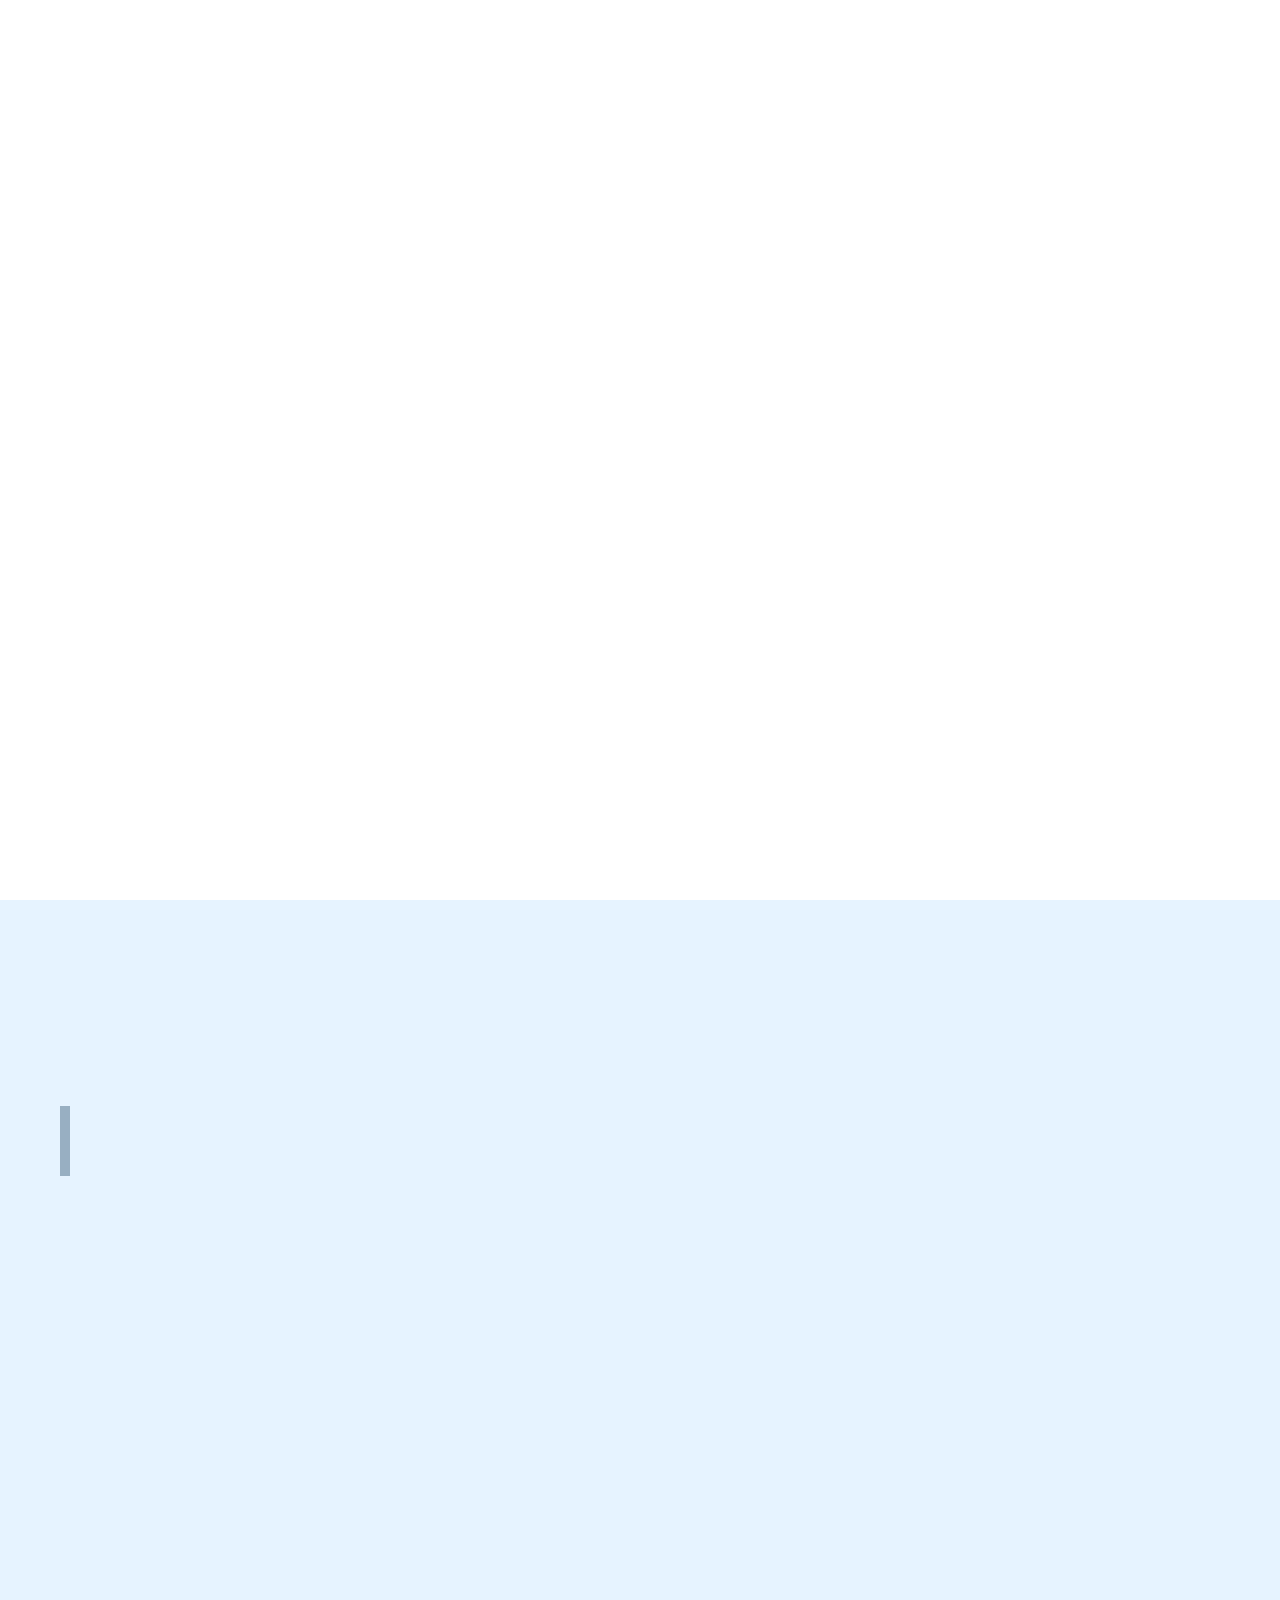
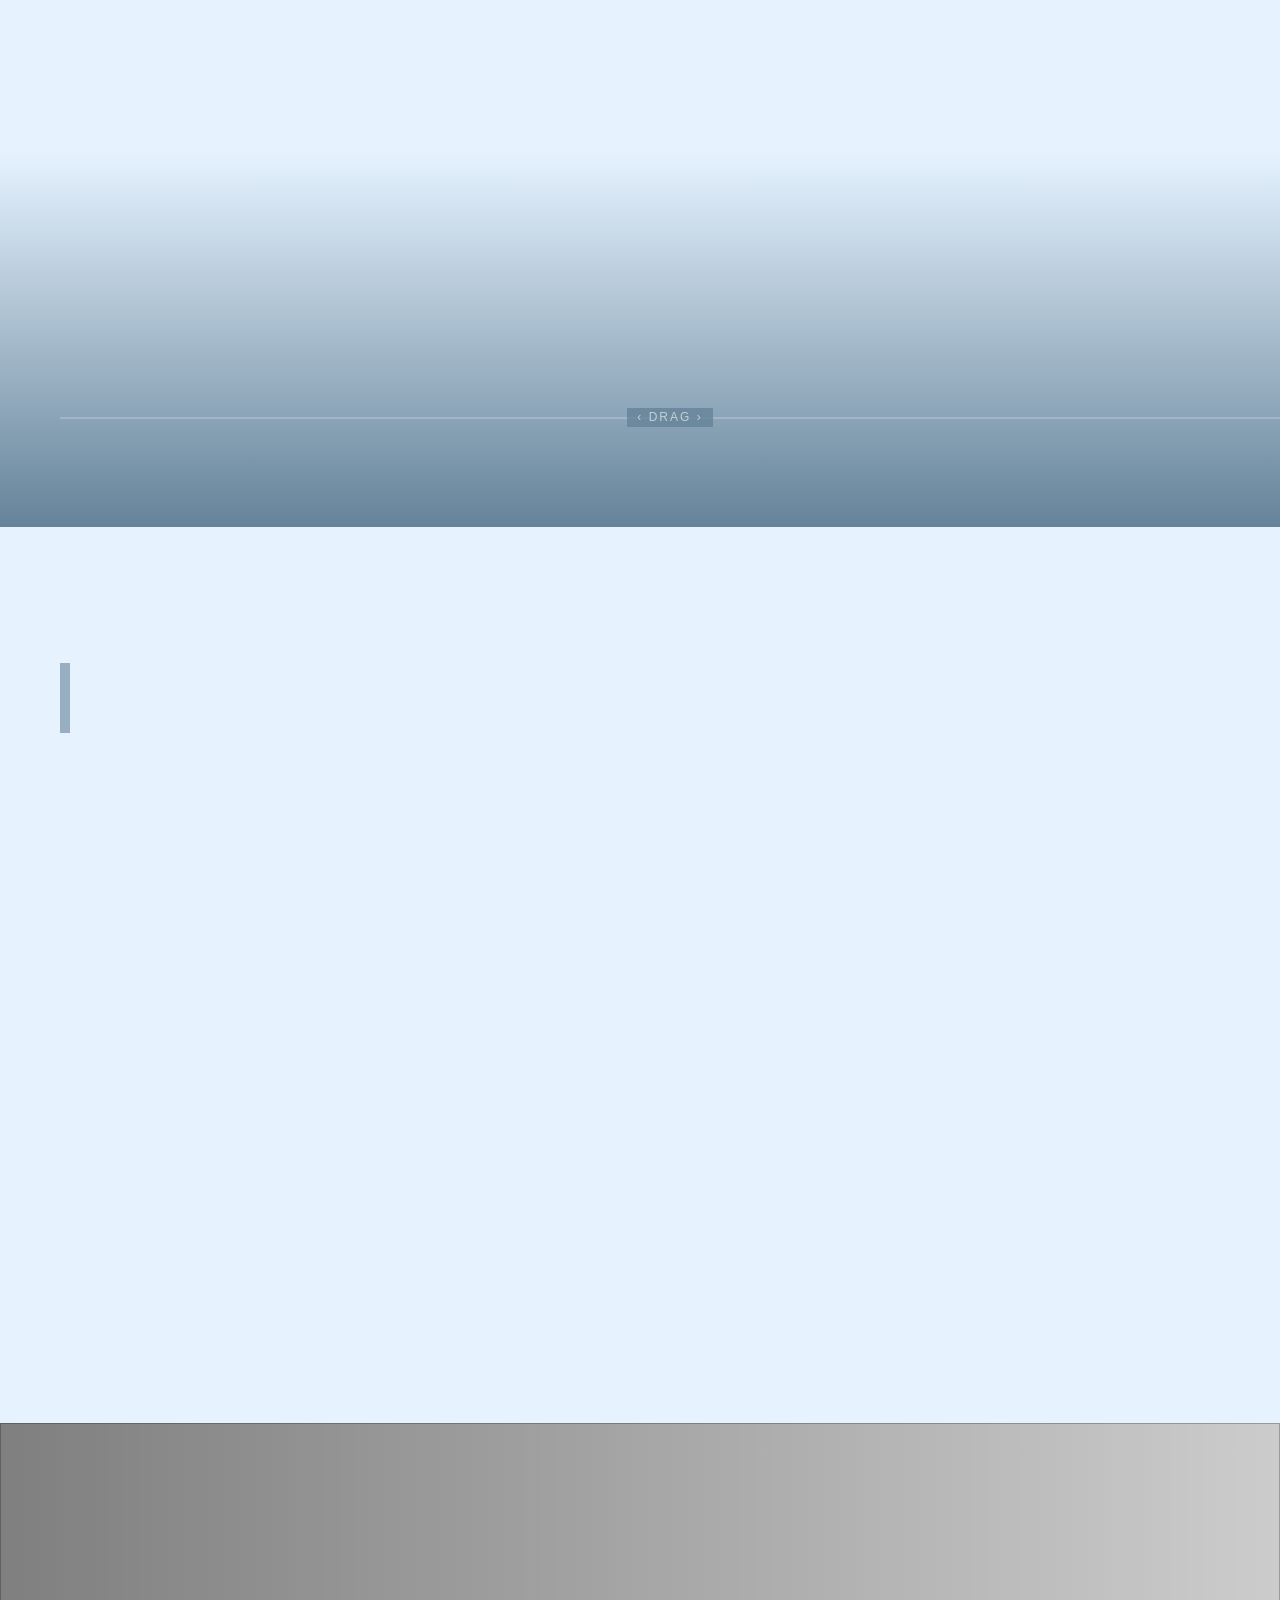
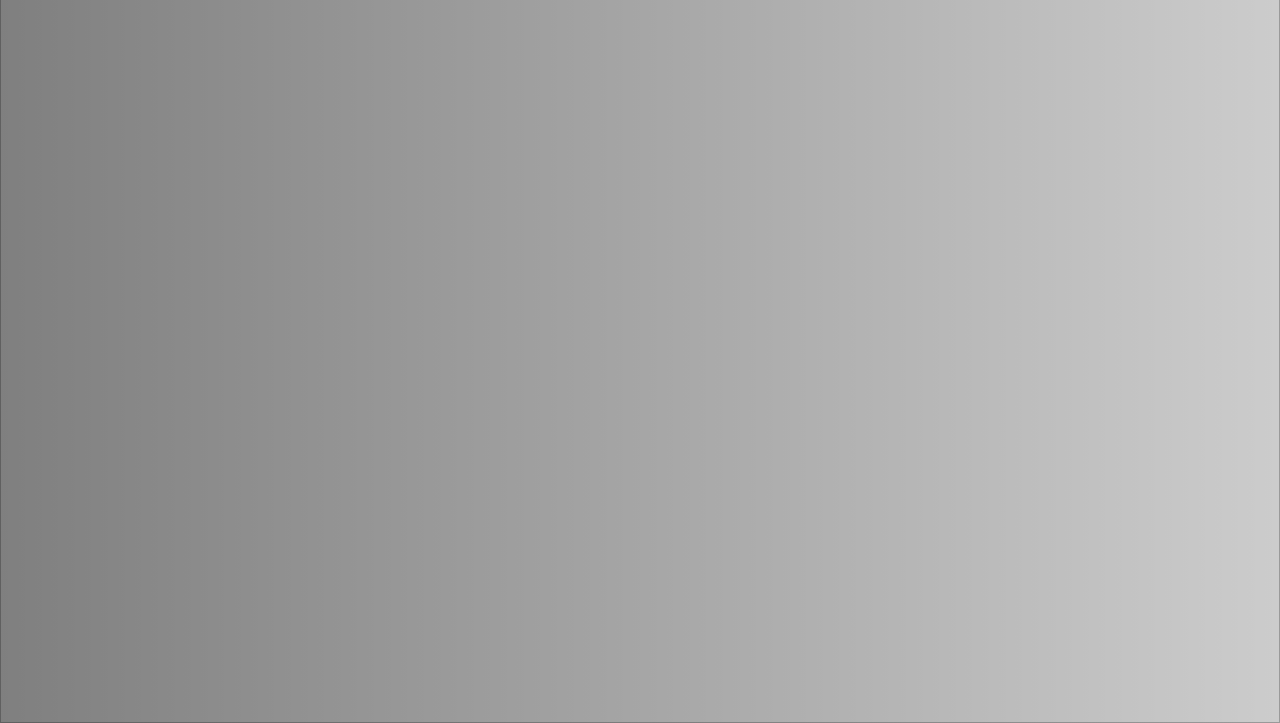
==== index.html @ 9bca3df6 "Website for sundungsil.kr using full_banner_wipe template" ====
<!DOCTYPE html>
<html lang="ko">
<head>
    <meta charset="UTF-8">
    <meta name="viewport" content="width=device-width, initial-scale=1.0">
    <meta name="description" content="숙소 설명">
    <meta name="keywords" content="SEO 키워드">
    <title>숙소명 - 템플릿</title>

    <!-- Preload critical resources -->
    <link rel="preload" href="styles/common.css" as="style">
    <link rel="preload" href="styles/index.css" as="style">

    <!-- Theme CSS -->
    <link rel="stylesheet" href="styles/theme.css">
    <link rel="stylesheet" href="styles/common.css">
    <link rel="stylesheet" href="styles/index.css">
    <link rel="stylesheet" href="styles/popup.css">

  <!-- Open Graph Meta Tags for Social Media -->
  <meta property="og:type" content="website" />
  <meta property="og:title" content="무의도 해둥실펜션 - 홈" />
  
  
  <meta property="og:url" content="https://sundungsil.kr" />

  <!-- Twitter Card Meta Tags -->
  <meta name="twitter:card" content="summary_large_image" />
  <meta name="twitter:title" content="무의도 해둥실펜션 - 홈" />
  
  
</head>
<body>
    <!-- Main Content -->
    <main class="main-content">
        <div class="content-wrap">
            <!-- CUSTOM FIELD : 메인 소개 섹션 -->
            <section class="hero-section">
                <div class="hero-slider-container">
                    <div class="slider" data-hero-slider>
                        <!-- 동적으로 슬라이드가 생성됩니다 -->
                    </div>
                    <div class="hero-content-overlay">
                        <div class="hero-content-container">
                            <div class="hero-text-content">
                                <!-- 숙소 영문명 매핑 -->
                                <h1 class="hero-property-name" data-hero-property-name-en></h1>
                                <!--  CUSTOM FIELD : 메인 소개 타이틀 매핑 -->
                                <p class="hero-title" data-hero-title></p>
                                <!-- CUSTOM FIELD : 메인 소개 설명 매핑 -->
                                <p class="hero-description" data-hero-description></p>
                            </div>
                            <div class="slider-nav">
                                <div class="slider-buttons">
                                    <button class="slider-btn prev">‹</button>
                                    <button class="slider-btn next">›</button>
                                </div>
                                <div class="progress-container">
                                    <div class="progress-bar"></div>
                                </div>
                            </div>
                        </div>
                    </div>
                </div>
            </section>

            <!-- CUSTOM FIELD : 핵심 메시지 섹션 -->
            <section class="essence-section">
                <div class="essence-content">
                    <!-- 숙소 영문명 매핑 -->
                    <div class="essence-property-name">
                        <h3 class="property-name-en" data-property-name-en></h3>
                    </div>
                    <div class="essence-bottom">
                        <div class="essence-left">
                            <div class="essence-text">
                                <div class="text-content-with-icon">
                                    <div class="section-icon"></div>
                                    <div class="text-content">
                                        <!-- CUSTOM FIELD : 핵심 메시지 타이틀 매핑 -->
                                        <h4 class="essence-title" data-essence-title></h4>
                                        <!-- CUSTOM FIELD : 핵심 메시지 설명 매핑 -->
                                        <p class="essence-description" data-essence-description></p>
                                    </div>
                                </div>
                            </div>
                            <!-- CUSTOM FIELD : 핵심 메시지 이미지 갯수제한 sortorder isselected 필터링으로 매핑 -->
                            <div class="essence-thumbnails">
                                <div class="essence-thumb" data-slide="0">
                                    <div class="essence-thumb-container">
                                        <!-- CUSTOM FIELD : 핵심 메시지 이미지1 매핑 -->
                                        <img src="" alt="Thumbnail 1" />
                                    </div>
                                </div>
                                <div class="essence-thumb" data-slide="1">
                                    <div class="essence-thumb-container">
                                         <!-- CUSTOM FIELD : 핵심 메시지 이미지2 매핑 -->
                                        <img src="" alt="Thumbnail 2" />
                                    </div>
                                </div>
                            </div>
                        </div>
                        <div class="essence-image">
                            <div class="essence-slider-container">
                                <div class="essence-slides">
                                    <div class="essence-slide">
                                         <!-- CUSTOM FIELD : 핵심 메시지 이미지3 매핑 -->
                                        <img data-essence-image>
                                    </div>
                                </div>
                            </div>
                        </div>
                    </div>
                </div>
            </section>
            <!-- CUSTOM FIELD : 특색 섹션 사용안함-->

            <!-- ROOMS SECTION : FIXED -->
            <section class="rooms-section">
                <div class="rooms-container">
                    <div class="rooms-header">
                        <h2 class="rooms-title">Rooms</h2>
                    </div>
                    <div class="rooms-grid" data-rooms-grid>
                        <!-- 동적으로 룸 아이템이 생성됩니다 -->
                    </div>
                    <div class="rooms-drag-indicator">
                    </div>
                </div>
            </section>

            <!-- CUSTOM FIELD : 갤러리 섹션 -->
            <section class="gallery-section">
            <div class="gallery-container">
                <div class="gallery-header">
                    <div class="gallery-section-name">
                        <!-- 숙소 영문명 매핑 -->
                        <h3 class="gallery-section-title" data-gallery-property-name></h3>
                    </div>
                    <div class="text-content-with-icon">
                        <div class="section-icon"></div>
                        <div class="text-content">
                            <!-- CUSTOM FIELD : 갤러리 타이틀 매핑 -->
                            <h2 class="gallery-title" data-gallery-title></h2>
                            <!-- CUSTOM FIELD : 갤러리 설명 매핑 -->
                            <p class="gallery-description" data-gallery-description></p>
                        </div>
                    </div>
                </div>
                <!-- CUSTOM FIELD : 갤러리 이미지 5개 매핑 -->
                <div class="gallery-grid" data-gallery-grid>
                </div>
            </div>
            </section>

            <!-- CUSTOM FIELD : 마무리 섹션 -->
            <section class="closing-section">
                <div class="closing-background">
                    <!-- CUSTOM FIELD : 마무리 섹션 이미지 매핑 -->
                    <img data-closing-bg-img>
                </div>
                <div class="closing-content">
                    <div class="closing-vertical-text">
                        <!-- CUSTOM FIELD : 마무리 섹션 설명 매핑 -->
                        <div class="closing-description" data-closing-description></div>
                        <!-- CUSTOM FIELD : 마무리 섹션 타이틀 매핑 -->
                        <div class="closing-title" data-closing-title></div>
                        <!-- 숙소명 영문명 매핑 fixed -->
                        <div class="closing-property-name" data-closing-property-name></div>
                    </div>
                </div>
            </section>
        </div>
    </main>

    <!-- Popup System -->
    <div id="popup-container"></div>

    <!-- Include ImageWithFallback script -->
    <script src="js/image-with-fallback.js"></script>

    <!-- Image Helpers -->
    <script src="js/image-helpers.js"></script>

    <!-- Base Data Mapper (must load before preview-handler) -->
    <script src="js/data-mapper/core/base-mapper.js"></script>

    <!-- Preview Handler for Admin Integration -->
    <script src="js/preview-handler.js"></script>

    <!-- Index Page Mapper -->
    <script src="js/data-mapper/pages/index-mapper.js"></script>

    <!-- Header Footer Mapper -->
    <script src="js/data-mapper/pages/header-footer-mapper.js"></script>

    <!-- Header and Footer Loader -->
    <script src="js/header-footer-loader.js"></script>

    <!-- Scroll Animations -->
    <script src="js/common/scroll-animations.js"></script>

    <!-- Page-specific script -->
    <script src="js/pages/index.js"></script>
    <script src="js/popup.js"></script>

</body>
</html>
---- styles/common.css ----
@import url('https://fonts.cdnfonts.com/css/roustel');

* {
    margin: 0;
    padding: 0;
    box-sizing: border-box;
}

html {
    font-size: 16px;
    line-height: 1.5;
    -webkit-text-size-adjust: 100%;
    scroll-behavior: smooth;
    -webkit-overflow-scrolling: touch; /* iOS smooth scrolling */
    --vh: 1vh;
    margin: 0;
    padding: 0;
    overflow-x: hidden;
}

/* 부드러운 스크롤 애니메이션 */
body {
    scroll-behavior: smooth;
    margin: 0;
    padding: 0;
    font-family: var(--font-ko-sub);
    font-weight: 500;
    line-height: 1.6;
    color: #333;
    background-color: var(--color-primary, #e6f3ff);
    width: 100%;
    max-width: 100vw;
    overflow-x: hidden;
    position: relative;
    -webkit-overflow-scrolling: touch;
    min-height: 100vh;
}

a {
    color: inherit;
    text-decoration: none;
}

a:hover {
    text-decoration: underline;
}

ul, ol {
    list-style: none;
}

img {
    max-width: 100%;
    height: auto;
    display: block;
}

button {
    border: none;
    background: none;
    cursor: pointer;
    font: inherit;
}

input, textarea, select {
    font: inherit;
    border: 1px solid #ccc;
    border-radius: 4px;
    padding: 8px 12px;
}

table {
    border-collapse: collapse;
    width: 100%;
}

th, td {
    text-align: left;
    padding: 8px;
}

/* 타이틀 요소들 - ko-main 폰트 */
h1, h2, h3, h4, h5, h6,
.hero-title,
.page-title,
.section-title,
.room-title,
.about-title {
    font-family: var(--font-ko-main);
}

/* 본문/설명 요소들 - ko-sub 폰트 */
p,
.description,
.content,
.info-text,
.hero-description,
.about-description {
    font-family: var(--font-ko-sub);
}

/* Common Slider Styles */
.slider-container,
.hero-slider-container {
    position: relative;
    width: 100%;
    height: 100%;
}

.slider {
    position: relative;
    width: 100%;
    height: 100%;
}

.slide {
    position: absolute;
    top: 0;
    left: 0;
    width: 100%;
    height: 100%;
    opacity: 0;
    transition: opacity 1s ease-in-out;
}

.slide.active {
    opacity: 1;
}

.slide img {
    width: 100%;
    height: 100%;
    object-fit: cover;
    object-position: center;
}

/* Slider Navigation */
.slider-nav {
    display: flex;
    flex-direction: column;
    align-items: flex-end;
    gap: 20px;
    width: 400px;
}

.slider-buttons {
    display: flex;
    gap: 15px;
}

.slider-btn {
    width: 40px;
    height: 40px;
    border: none;
    background: none;
    color: white;
    font-size: 28px;
    cursor: pointer;
    transition: all 0.3s ease;
    display: flex;
    align-items: center;
    justify-content: center;
    opacity: 0.7;
}

.slider-btn:hover {
    opacity: 1;
}

/* Progress Bar */
.progress-container {
    width: 100%;
    max-width: 600px;
    height: 2px;
    background: rgba(255, 255, 255, 0.3);
    border-radius: 1px;
    overflow: hidden;
}

.progress-bar {
    height: 100%;
    background: white;
    width: 0;
    transition: width 100ms linear;
    border-radius: 1px;
    will-change: width;
    transform: translateZ(0);
}

/* ============================================================================
   스크롤 애니메이션 스타일
   ============================================================================ */

/* 애니메이션 준비 완료 마커 */
.scroll-animation-ready {
    content: 'ready';
    display: none;
}

/* 스크롤 애니메이션 초기 상태 */
.animate-on-scroll {
    opacity: 0;
    transform: translateY(30px);
    transition: opacity 0.8s cubic-bezier(0.25, 0.46, 0.45, 0.94),
                transform 0.8s cubic-bezier(0.25, 0.46, 0.45, 0.94);
}

.animate-on-scroll.visible {
    opacity: 1 !important;
    transform: translateY(0) !important;
}

.animate-on-scroll.slide-left {
    opacity: 0;
    transform: translateX(80px);
}

.animate-on-scroll.slide-left.visible {
    opacity: 1 !important;
    transform: translateX(0) !important;
}

.animate-on-scroll.slide-right {
    opacity: 0;
    transform: translateX(-80px);
}

.animate-on-scroll.slide-right.visible {
    opacity: 1 !important;
    transform: translateX(0) !important;
}

.animate-on-scroll.fade-up {
    opacity: 0;
    transform: translateY(60px);
}

.animate-on-scroll.fade-up.visible {
    opacity: 1 !important;
    transform: translateY(0) !important;
}

/* 스케일 애니메이션 추가 */
.animate-on-scroll.scale-up {
    opacity: 0;
    transform: scale(0.9);
}

.animate-on-scroll.scale-up.visible {
    opacity: 1 !important;
    transform: scale(1) !important;
}

/* 기본 애니메이션 키프레임 */
@keyframes fadeIn {
    from {
        opacity: 0;
        transform: translateY(30px);
    }
    to {
        opacity: 1;
        transform: translateY(0);
    }
}

@keyframes slideUp {
    from {
        opacity: 0;
        transform: translateY(50px);
    }
    to {
        opacity: 1;
        transform: translateY(0);
    }
}

@keyframes slideLeft {
    from {
        opacity: 0;
        transform: translateX(50px);
    }
    to {
        opacity: 1;
        transform: translateX(0);
    }
}

@keyframes slideRight {
    from {
        opacity: 0;
        transform: translateX(-50px);
    }
    to {
        opacity: 1;
        transform: translateX(0);
    }
}

@keyframes fadeInUp {
    from {
        opacity: 0;
        transform: translateY(30px);
    }
    to {
        opacity: 1;
        transform: translateY(0);
    }
}

@keyframes sequentialFadeIn {
    from {
        opacity: 0;
        transform: translateY(20px);
    }
    to {
        opacity: 1;
        transform: translateY(0);
    }
}

@keyframes fadeInFromBottom {
    from {
        opacity: 0;
        transform: translateY(30px);
    }
    to {
        opacity: 1;
        transform: translateY(0);
    }
}

@keyframes fadeInScale {
    from {
        opacity: 0;
        transform: scale(0.8) translateY(20px);
    }
    to {
        opacity: 1;
        transform: scale(1) translateY(0);
    }
}

/* 초기 숨김 상태 */
.hero-property-name,
.hero-title,
.hero-description,
.closing-title,
.closing-description {
    opacity: 0;
    transform: translateX(50px);
}

.closing-title,
.closing-description,
.closing-button {
    opacity: 0;
    transform: translateY(50px);
    will-change: opacity, transform;
    backface-visibility: hidden;
}

/* Essence 섹션 초기 숨김 상태 */
.property-name-en {
    opacity: 0;
    transform: translateX(-50px);
}

.essence-title,
.essence-description {
    opacity: 0;
    transform: translateY(30px);
}

.essence-thumbnails,
.essence-image {
    opacity: 0;
}

/* Rooms 섹션 초기 숨김 상태 */
.rooms-title {
    opacity: 0;
    transform: translateX(-50px);
}

.room-item {
    opacity: 1;
    transform: translateY(0);
    /* 페이지 로드 시 순차적 등장 애니메이션 */
    animation: fadeInFromBottom 0.6s ease-out forwards;
    /* 호버 시 약간 위로 올라가는 효과만 */
    transition: transform 0.3s ease;
}

.room-item:nth-child(1) { animation-delay: 0.2s; }
.room-item:nth-child(2) { animation-delay: 0.4s; }
.room-item:nth-child(3) { animation-delay: 0.6s; }
.room-item:nth-child(4) { animation-delay: 0.8s; }
.room-item:nth-child(5) { animation-delay: 1.0s; }

.room-item:hover {
    transform: translateY(-5px);
}

/* Gallery 섹션 초기 숨김 상태 */
.gallery-section-title {
    opacity: 0;
    transform: translateX(50px);
}

.gallery-title,
.gallery-description {
    opacity: 0;
    transform: translateY(30px);
}

.gallery-item {
    opacity: 1;
    transform: translateY(0);
    /* 페이지 로드 시 순차적 등장 애니메이션 */
    animation: fadeInScale 0.8s ease-out forwards;
}

.gallery-item:nth-child(1) { animation-delay: 0.3s; }
.gallery-item:nth-child(2) { animation-delay: 0.5s; }
.gallery-item:nth-child(3) { animation-delay: 0.7s; }
.gallery-item:nth-child(4) { animation-delay: 0.9s; }
.gallery-item:nth-child(5) { animation-delay: 1.1s; }


/* 애니메이션 클래스 */
.animate-fade-in {
    animation: fadeIn 1.2s cubic-bezier(0.25, 0.46, 0.45, 0.94) forwards;
}

.animate-slide-up {
    animation: slideUp 1s cubic-bezier(0.25, 0.46, 0.45, 0.94) forwards;
}

.animate-slide-left {
    animation: slideLeft 1s cubic-bezier(0.25, 0.46, 0.45, 0.94) forwards;
}

.animate-slide-right {
    animation: slideRight 1s cubic-bezier(0.25, 0.46, 0.45, 0.94) forwards;
}

/* 모바일에서 기존 애니메이션 비활성화 및 섹션별 애니메이션 */
@media (max-width: 768px) {
    /* 기존 개별 요소 애니메이션 비활성화 */
    .hero-property-name,
    .hero-title,
    .hero-description,
    .property-name-en,
    .essence-title,
    .essence-description,
    .essence-thumbnails,
    .essence-image,
    .rooms-title,
    .room-item,
    .gallery-section-title,
    .gallery-title,
    .gallery-description,
    .gallery-item,
    .closing-title,
    .closing-description,
    .closing-button {
        opacity: 1 !important;
        transform: none !important;
        animation: none !important;
    }

    /* 모바일에서는 섹션 단위로 fadeUp 애니메이션 */
    .hero-text-content,
    .essence-content,
    .rooms-container,
    .gallery-container,
    .closing-content {
        opacity: 0;
        transform: translateY(30px);
    }

    .hero-text-content.animate-fade-up,
    .essence-content.animate-fade-up,
    .rooms-container.animate-fade-up,
    .gallery-container.animate-fade-up,
    .closing-content.animate-fade-up {
        opacity: 1;
        transform: translateY(0);
        transition: all 0.8s cubic-bezier(0.25, 0.46, 0.45, 0.94);
    }
}

/* 순차적 애니메이션용 */
.sequential-item-hidden {
    opacity: 0;
    transform: translateY(30px);
    transition: opacity 0.8s cubic-bezier(0.25, 0.46, 0.45, 0.94), transform 0.8s cubic-bezier(0.25, 0.46, 0.45, 0.94);
    will-change: opacity, transform;
    backface-visibility: hidden;
}

.animate-sequential-item {
    opacity: 1 !important;
    transform: translateY(0) !important;
}

/* 타이핑 애니메이션용 */
.typing-container {
    overflow: hidden;
}

.typing-line {
    display: block;
    overflow: hidden;
    white-space: nowrap;
    border-right: 2px solid transparent;
    animation: blink-cursor 1.5s step-end infinite;
}

.typing-line:last-child {
    animation: blink-cursor 1.5s step-end infinite;
}

@keyframes blink-cursor {
    from, to {
        border-color: transparent;
    }
    50% {
        border-color: currentColor;
    }
}

/* 반응형 애니메이션 조정 */
@media (max-width: 768px) {
    @keyframes fadeIn {
        from {
            opacity: 0;
            transform: translateY(20px);
        }
        to {
            opacity: 1;
            transform: translateY(0);
        }
    }

    @keyframes slideUp {
        from {
            opacity: 0;
            transform: translateY(30px);
        }
        to {
            opacity: 1;
            transform: translateY(0);
        }
    }

    .sequential-item-hidden {
        transform: translateY(20px);
    }
}

/* Main Container for page content */
.main-container {
    max-width: 1200px;
    margin: 0 auto;
    padding: 60px 20px 0px 20px;
}

/* Typing effect styles - Common for all pages */
.typing-text {
    position: relative;
    display: inline-block;
    white-space: nowrap;
    padding-bottom: 0.3em; /* g 같은 글자를 위한 여유 공간 */
}

.typing-text::before {
    content: attr(data-text);
    position: absolute;
    top: 0;
    left: 0;
    width: 0;
    padding-bottom: 0.3em; /* 하강 글자를 위한 패딩 */
    overflow-x: hidden; /* 가로만 숨김 */
    overflow-y: visible; /* 세로는 보이게 */
    white-space: nowrap;
    color: white;
    border-right: 2px solid white;
    animation: typing 2.5s linear forwards, blink-caret 0.5s step-end infinite;
    line-height: inherit;
}

.typing-text.typed::before {
    width: 100%;
    border-right: none;
    animation: typing 2s steps(8) forwards;
}

@keyframes typing {
    from { width: 0 }
    to { width: 100% }
}

@keyframes blink-caret {
    from, to { border-color: white }
    50% { border-color: transparent }
}

/* Property English Name Background Text Overlay */
.property-en-bg-text {
    position: absolute;
    top: 40px;
    left: 40px;
    font-family: var(--font-en-main);
    font-size: 80px;
    font-weight: bold;
    font-style: italic;
    color: var(--color-secondary, #658399);
    opacity: 0.3;
    text-transform: uppercase;
    letter-spacing: 3px;
    line-height: 1;
    z-index: 1;
    white-space: nowrap;
    pointer-events: none;
}

@media (max-width: 768px) {
    .property-en-bg-text {
        font-size: 60px;
        top: 20px;
        left: 20px;
    }
}

@media (max-width: 480px) {
    .property-en-bg-text {
        font-size: 40px;
        top: 15px;
        left: 15px;
    }
}

/* Scroll Down Icon */
.scroll-down-icon {
    position: absolute;
    bottom: 30px;
    left: 50%;
    transform: translateX(-50%);
    cursor: pointer;
    z-index: 10;
    animation: bounce 2s infinite;
    opacity: 0.8;
    transition: opacity 0.3s ease;
}

.scroll-down-icon:hover {
    opacity: 1;
}

.scroll-down-icon svg {
    width: 30px;
    height: 30px;
}

@keyframes bounce {
    0%, 20%, 50%, 80%, 100% {
        transform: translateX(-50%) translateY(0);
    }
    40% {
        transform: translateX(-50%) translateY(-10px);
    }
    60% {
        transform: translateX(-50%) translateY(-5px);
    }
}

/* Logo Line Container - index.html과 main.html 공통 사용 */
.logo-line-container {
    display: flex;
    align-items: center;
    width: 100%;
    margin-bottom: 30px;
}

/* Property Name 공통 스타일 - index.html과 main.html */
.hero-property-name,
.logo-text-line {
    font-family: var(--font-en-main);
    font-weight: normal;
    margin: 0;
    line-height: 1.2;
    letter-spacing: 2px;
    white-space: nowrap;
}

/* index.html hero 영역용 */
.hero-property-name {
    font-size: 64px;
    color: white;
    margin: 0 0 20px 0;
    display: inline-block;
    letter-spacing: 4px;
    word-break: break-word;
    white-space: normal;
    line-height: 1.1;
}

/* main.html logo line용 */
.logo-text-line {
    font-size: 48px;
    color: var(--color-secondary, #658399);
    display: flex;
    align-items: center;
    gap: 20px;
}

.logo-text-line::after {
    content: '';
    flex: 1;
    height: 1px;
    background: var(--color-secondary, #658399);
}

/* 모바일 반응형 */
@media (max-width: 768px) {
    .hero-property-name {
        font-size: 48px;
        letter-spacing: 2px;
        line-height: 1.2;
    }

    .logo-text-line {
        font-size: 36px;
    }
}

@media (max-width: 480px) {
    .hero-property-name {
        font-size: 36px;
        letter-spacing: 1px;
        line-height: 1.6;
    }

    .logo-text-line {
        font-size: 24px;
        letter-spacing: 1px;
    }
}

.horizontal-line {
    flex: 1;
    height: 1px;
    background: var(--color-secondary, #658399);
    opacity: 0.3;
}

/* 타이틀/설명과 아이콘 컨테이너 */
.text-content-with-icon {
    display: flex;
    align-items: flex-start;
    gap: 15px;
}

/* 세로 네모 아이콘 */
.section-icon {
    width: 10px;
    height: 70px;
    background-color: var(--color-secondary, #658399);
    opacity: 0.6;
    flex-shrink: 0;
    margin-top: 5px;
}

.text-content {
    flex: 1;
}

/* 모션을 선호하지 않는 사용자를 위한 설정 */
@media (prefers-reduced-motion: reduce) {
    .animate-fade-in,
    .animate-slide-up,
    .animate-slide-left,
    .animate-slide-right {
        animation: none;
        opacity: 1;
        transform: none;
    }

    .sequential-item-hidden {
        opacity: 1;
        transform: none;
    }

    .animate-sequential-item {
        transition: none;
    }

    .typing-line {
        animation: none;
        border-right: none;
    }
}

/* ============================================================================
   공통 스크롤 애니메이션 스타일
   ============================================================================ */

/* 좌측에서 슬라이드인 초기 상태 */
.scroll-slide-left {
    opacity: 0;
    transform: translateX(-100px);
    transition: opacity 0.8s ease, transform 0.8s ease;
}

/* 우측에서 슬라이드인 초기 상태 */
.scroll-slide-right {
    opacity: 0;
    transform: translateX(100px);
    transition: opacity 0.8s ease, transform 0.8s ease;
}

/* 아래에서 슬라이드업 초기 상태 */
.scroll-slide-up {
    opacity: 0;
    transform: translateY(50px);
    transition: opacity 0.8s ease, transform 0.8s ease;
}

/* 페이드인 초기 상태 */
.scroll-fade-in {
    opacity: 0;
    transition: opacity 0.8s ease;
}

/* 스크롤 시 보이게 하는 클래스 */
.scroll-visible {
    opacity: 1;
    transform: translateX(0) translateY(0);
}

/* ============================================================================
   공통 페이지 히어로 영역 스타일 (모든 페이지 공통)
   ============================================================================ */

/* 기본 페이지 히어로 섹션 */
.page-hero-section {
    position: relative;
    width: 100vw;
    height: 100vh;
    overflow: hidden;
}

/* 히어로 배경 */
.hero-background {
    position: absolute;
    top: 0;
    left: 0;
    width: 100%;
    height: 100%;
    z-index: 1;
    opacity: 0;
    animation: heroFadeIn 1.5s ease forwards;
}

.hero-background img {
    width: 100%;
    height: 100%;
    object-fit: cover;
    object-position: center;
}

@keyframes heroFadeIn {
    to {
        opacity: 1;
    }
}

/* 페이지 타이틀 */
.page-title {
    position: absolute;
    top: 50%;
    left: 50%;
    transform: translate(-50%, -50%);
    z-index: 3;
    text-align: center;
    opacity: 1;
    display: flex;
    flex-direction: column;
    align-items: center;
}

/* 숙소명 한글 - 작은 글씨 */
.page-title .property-name-kr {
    font-size: 18px;
    color: rgba(255, 255, 255, 0.8);
    font-weight: 500;
    margin: 0;
    letter-spacing: 1px;
    opacity: 0;
    animation: fadeInUp 1s ease-out 0.5s forwards;
}

.page-title h1 {
    font-family: var(--font-en-main);
    font-size: 80px;
    font-weight: normal;
    color: transparent;  /* 타이핑 효과를 위해 transparent로 변경 */
    margin: 0;
    line-height: 1;
    letter-spacing: 4px;
    position: relative;
    overflow: hidden;
    display: inline-block;
}

/* 타이핑 효과 */
.typing-text {
    position: relative;
    display: inline-block;
    color: transparent;
}

.typing-text::before {
    content: attr(data-text);
    position: absolute;
    top: 0;
    left: 0;
    width: 0;
    height: 100%;
    overflow: hidden;
    color: rgba(255, 255, 255, 0.9);
    border-right: 2px solid rgba(255, 255, 255, 0.9);
    white-space: nowrap;
    animation: typing 2s steps(8, end) forwards, blinkCursor 0.5s step-end infinite;
    animation-delay: 0.5s;
}

.typing-text.typed {
    color: rgba(255, 255, 255, 0.9);
}

.typing-text.typed::before {
    display: none;
}

@keyframes typing {
    from {
        width: 0;
    }
    to {
        width: 100%;
    }
}

@keyframes blinkCursor {
    50% {
        border-color: transparent;
    }
}

/* 페이지 히어로 반응형 */
@media (max-width: 1024px) {
    .page-title .property-name-kr {
        font-size: 16px;
    }

    .page-title h1 {
        font-size: 70px;
    }
}

@media (max-width: 768px) {
    .page-hero-section {
        height: 70vh;
    }

    .main-container {
        padding: 40px 20px 0px 20px;
    }

    .page-title .property-name-kr {
        font-size: 14px;
    }

    .page-title h1 {
        font-size: 60px;
    }
}

@media (max-width: 480px) {
    .main-container {
        padding: 30px 20px 0px 20px;
    }

    .page-title .property-name-kr {
        font-size: 16px;
    }

    .page-title h1 {
        font-size: 50px;
        letter-spacing: 1px;
    }
}

/* ============================================================================
   Full Banner 공통 스타일
   ============================================================================ */

.full-banner {
    position: relative;
    width: 100vw;
    height: 80vh;
    margin-top: 0;
    margin-left: calc(-50vw + 50%);
    margin-right: calc(-50vw + 50%);
    overflow: hidden;
    background-size: cover;
    background-position: center;
    background-repeat: no-repeat;
    opacity: 0;
    transition: opacity 1.5s ease;
    display: flex;
    align-items: center;
    justify-content: center;
}

.full-banner.visible {
    opacity: 1;
}

.full-banner .closing-property-name {
    position: absolute;
    left: 150px;
    font-size: 30px;
    font-weight: bold;
    font-family: var(--font-en-main);
    letter-spacing: 5px;
    color: white;
    writing-mode: vertical-rl;
    text-orientation: mixed;
    z-index: 2;
}

.full-banner img {
    width: 100%;
    height: 100%;
    object-fit: cover;
    object-position: center;
}

/* 모바일 반응형 */
@media (max-width: 768px) {
    .full-banner {
        height: 60vh;
    }

    .full-banner .closing-property-name {
        left: 50px;
        font-size: 24px;
    }
}

@media (max-width: 480px) {
    .full-banner {
        height: 50vh;
    }

    .full-banner .closing-property-name {
        left: 30px;
        font-size: 20px;
    }
}
---- styles/index.css ----
/* Main Content */
.main-content {
    padding-top: 0;
    margin-top: 0;
    position: relative;
    background: white;
}

/* Hero Section */
.hero-section {
    position: relative;
    width: 100%;
    height: 100vh;
    min-height: 100vh;
    overflow: hidden;
    z-index: 1;
    margin-top: 0;
    padding-top: 0;
}

.hero-slider-container {
    position: relative;
    width: 100%;
    height: 100%;
    touch-action: pan-y pinch-zoom; /* 수직 스크롤만 허용, 수평은 JS가 처리 */
}

/* Hero Content Overlay */
.hero-content-overlay {
    position: absolute;
    bottom: 0;
    right: 0;
    width: 100%;
    z-index: 10;
    padding: 60px 0;
}

.hero-content-container {
    max-width: 1200px;
    margin: 0 auto;
    padding: 0 20px;
    display: flex;
    flex-direction: column;
    align-items: flex-end;
    text-align: right;
}

.hero-text-content {
    margin-bottom: 40px;
    position: relative;
}


/* Hero Subtitle */
.hero-subtitle {
    display: flex;
    align-items: center;
    justify-content: flex-end;
    margin-bottom: 20px;
    gap: 15px;
}

.subtitle-text {
    font-size: 14px;
    font-weight: 500;
    color: white;
    letter-spacing: 2px;
    text-transform: uppercase;
}

.subtitle-line {
    width: 40px;
    height: 1px;
    background: white;
}

/* Hero Property Name - 스타일은 common.css로 이동됨 */

/* Hero Title Property Name (기존 클래스 유지) */
.hero-title-property-name {
    font-size: 48px;
    font-weight: 700;
    color: white;
    margin: 0 0 20px 0;
    line-height: 1.2;
    letter-spacing: 2px;
    /* 세련된 다층 text-shadow */
    text-shadow:
        0 2px 4px rgba(0, 0, 0, 0.1),
        0 4px 8px rgba(0, 0, 0, 0.12),
        0 8px 16px rgba(0, 0, 0, 0.14),
        0 16px 32px rgba(0, 0, 0, 0.16);
}

/* Hero Title */
.hero-title {
    font-size: 24px;
    font-weight: 500;
    color: white;
    margin: 0 0 15px 0;
    line-height: 1.4;
    /* 부드러운 그림자 */
    text-shadow:
        0 2px 4px rgba(0, 0, 0, 0.08),
        0 4px 8px rgba(0, 0, 0, 0.1),
        0 8px 16px rgba(0, 0, 0, 0.12);
}

/* Hero Description */
.hero-description {
    font-size: 16px;
    font-weight: 400;
    color: rgba(255, 255, 255, 0.95);
    margin: 0;
    line-height: 1.6;
    /* 최소한의 그림자 */
    text-shadow:
        0 1px 3px rgba(0, 0, 0, 0.08),
        0 2px 6px rgba(0, 0, 0, 0.1);
}

/* Hero Slider Navigation */
.hero-slider-nav {
    display: flex;
    flex-direction: column;
    align-items: flex-end;
    gap: 20px;
    width: 400px;
}

.slider-buttons {
    display: flex;
    gap: 15px;
}

.slider-btn {
    width: 40px;
    height: 40px;
    border: none;
    background: none;
    color: white;
    font-size: 28px;
    cursor: pointer;
    transition: all 0.3s ease;
    display: flex;
    align-items: center;
    justify-content: center;
    opacity: 0.7;
}

.slider-btn:hover {
    opacity: 1;
}

/* Progress Bar */
.hero-progress-container {
    width: 100%;
    max-width: 600px;
    height: 2px;
    background: rgba(255, 255, 255, 0.3);
    border-radius: 1px;
    overflow: hidden;
}

.hero-progress-bar {
    height: 100%;
    background: white;
    width: 0;
    transition: width 0.1s linear;
    border-radius: 1px;
}

/* Essence Section */
.essence-section {
    padding: 100px 0;
    background: var(--color-primary, #e6f3ff);
    position: relative;
}

.essence-content {
    max-width: 1200px;
    margin: 0 auto;
    padding: 0 20px;
    display: flex;
    flex-direction: column;
    gap: 60px;
}

.essence-property-name {
    text-align: left;
    width: 100%;
    margin-bottom: 40px;
}

.property-name-en {
    font-family: var(--font-en-main);
    font-size: 48px;
    font-weight: normal;
    color: var(--color-secondary, #658399);
    margin: 0;
    line-height: 1.5;
    letter-spacing: 2px;
    display: flex;
    align-items: center;
    gap: 20px;
}

.property-name-en::after {
    content: '';
    flex: 1;
    height: 1px;
    background: var(--color-secondary, #658399);
    opacity: 0.8;
}

.essence-text {
    text-align: left;
    width: 100%;
    margin-bottom: 30px;
}

.essence-bottom {
    display: flex;
    align-items: flex-end;
    gap: 80px;
}

.essence-left {
    flex: 1;
    display: flex;
    flex-direction: column;
    align-items: flex-start;
    justify-content: space-between;
    height: 550px;
}

.essence-image {
    width: 500px;
    height: 550px;
    position: relative;
    flex-shrink: 0;
}

.essence-image::before {
    display: none;
}

.essence-slider-container {
    position: relative;
    width: 100%;
    height: 100%;
    z-index: 1;
    overflow: hidden !important;
}

.essence-slides {
    position: relative;
    width: 100%;
    height: 100%;
    overflow: hidden !important;
}

.essence-slide {
    width: 100%;
    height: 100%;
    position: relative !important;
    overflow: hidden !important;
    max-width: 100% !important;
    max-height: 100% !important;
}

.essence-slide img {
    width: 100%;
    height: 100%;
    border-radius: 0;
    object-fit: cover;
}

.essence-thumbnails {
    display: flex;
    flex-direction: row;
    gap: 25px;
    align-items: flex-start;
}

.essence-thumb {
    width: 300px;
    height: 250px;
    position: relative;
    cursor: pointer;
    transition: all 0.3s ease;
}

.essence-thumb::before {
    display: none;
}

.essence-thumb:hover::before {
    background: var(--color-secondary, #658399);
    opacity: 0.5;
}

.essence-thumb.active::before {
    background: var(--color-secondary, #658399);
    opacity: 0.8;
}

.essence-thumb-container {
    position: relative;
    width: 100%;
    height: 100%;
    z-index: 1;
    overflow: hidden !important;
    border-radius: 0;
}

.essence-thumb img {
    width: 100%;
    height: 100%;
    object-fit: cover;
    border-radius: 0;
}

.essence-slide img {
    width: 100%;
    height: 100%;
    object-fit: cover;
    border-radius: 0;
}

/* Wipe animation classes */
.wipe-container {
    position: relative;
    overflow: hidden;
}

.wipe-container::before {
    content: '';
    position: absolute;
    top: 0;
    right: 0;
    width: 100%;
    height: 100%;
    background: inherit;
    z-index: 10;
    transition: width 0.8s ease-in-out;
}

.wipe-container.wiping::before {
    width: 0;
}

.essence-title {
    font-family: var(--font-ko-main);
    font-size: 28px;
    font-weight: 700;
    color: var(--color-secondary, #658399);
    margin: 0 0 15px 0;
    line-height: 1.3;
    text-align: left;
}

.essence-description {
    font-family: var(--font-ko-sub);
    font-size: 17px;
    color: #666;
    line-height: 1.7;
    margin: 0;
    text-align: left;
}

/* Essence 텍스트 영역 우측 세로줄 */
.essence-text-content {
    position: relative;
}

.essence-text-content::after {
    content: '';
    position: absolute;
    right: -40px;
    top: -30px;
    width: 1px;
    height: calc(100% + 60px);
    background: var(--color-secondary, #658399);
    opacity: 0.3;
}

/* 모바일에서 세로줄 숨김 */
@media (max-width: 768px) {
    .essence-text-content::after {
        display: none;
    }
}


/* Signature Section */
.signature-section {
    padding: 100px 0;
}

.signature-container {
    max-width: 1200px;
    margin: 0 auto;
    padding: 0 20px;
}

.signature-content {
    display: grid;
    grid-template-columns: 1fr 1fr;
    gap: 80px;
    align-items: center;
}

.signature-main-image {
    width: 100%;
    height: 500px;
    overflow: hidden;
    border-radius: 10px;
}

.signature-main-image img {
    width: 100%;
    height: 100%;
    object-fit: cover;
}

.signature-text-content {
    margin-bottom: 40px;
}

.signature-title {
    font-size: 42px;
    font-weight: 700;
    color: var(--color-secondary, #658399);
    margin: 0 0 30px 0;
    line-height: 1.3;
}

.signature-description {
    font-size: 18px;
    color: #666;
    line-height: 1.7;
    margin: 0;
}

.signature-thumbnails {
    display: grid;
    grid-template-columns: repeat(2, 1fr);
    gap: 15px;
}

.signature-thumb {
    height: 120px;
    overflow: hidden;
    border-radius: 8px;
    cursor: pointer;
    transition: transform 0.3s ease;
}

.signature-thumb:hover {
}

.signature-thumb img {
    width: 100%;
    height: 100%;
    object-fit: cover;
}

/* Rooms Section */
.rooms-section {
    padding: 100px 0;
    background: linear-gradient(to bottom, var(--color-primary, #e6f3ff) 0%, var(--color-secondary, #658399) 100%);
    position: relative;
    overflow: hidden;  /* 섹션 밖으로 나가는 요소 숨김 */
}

.rooms-container {
    max-width: none;
    margin: 0;
    padding-left: calc((100vw - 1200px) / 2 + 20px);
    padding-right: 0;
    position: relative;
    overflow: hidden;
    width: 100%;
}

.rooms-drag-indicator {
    margin-top: 30px;
    color: rgba(255, 255, 255, 0.7);
    font-size: 12px;
    display: flex;
    align-items: center;
    justify-content: center;
    gap: 15px;
    position: relative;
    width: 100%;
    box-sizing: border-box;
    text-transform: uppercase;
    letter-spacing: 2px;
    font-weight: 300;
}

.rooms-drag-indicator::before {
    content: '‹ drag ›';
    position: relative;
    z-index: 2;
    background: var(--color-secondary, #658399);
    opacity: 0.8;
    padding: 0 10px;
}

.rooms-drag-indicator::after {
    content: '';
    position: absolute;
    left: 0;
    right: 0;
    top: 50%;
    height: 1px;
    background: rgba(255, 255, 255, 0.4);
    transform: translateY(-50%);
    z-index: 1;
}

.rooms-header {
    margin-bottom: 60px;
}

.rooms-title {
    font-family: var(--font-en-main);
    font-size: 42px;
    font-weight: normal;
    color: var(--color-secondary, #658399);
    margin: 0 0 30px 0;
    letter-spacing: 2px;
    position: relative;
    display: flex;
    align-items: center;
    justify-content: flex-start;
}

.rooms-title::after {
    content: '';
    flex: 1;
    height: 1px;
    background: var(--color-secondary, #658399);
    margin-left: 20px;
}

.rooms-grid {
    display: flex;
    gap: 0;
    padding: 0 20px 0 0;
    overflow-x: auto;
    overflow-y: hidden;  /* 수직 스크롤 방지 */
    width: 100%;
    box-sizing: border-box;
    scroll-behavior: smooth;
    -webkit-overflow-scrolling: touch;
    -ms-overflow-style: none;
    scrollbar-width: none;
}

.rooms-grid::-webkit-scrollbar {
    display: none;
}

/* 스냅 기능 제거 - 자유로운 드래그 */

@media (max-width: 1240px) {
    .rooms-container {
        padding-left: 20px;
    }

    .room-item:first-child {
        margin-left: 0;
    }

    .room-item:last-child {
        margin-right: 50px;
    }

    .rooms-drag-indicator::before {
        left: 0;
        right: 0;
    }
}

.rooms-grid::-webkit-scrollbar {
    display: none;
}

.rooms-grid:active {
    cursor: grabbing;
}

.room-item {
    background: transparent;
    text-align: center;
    cursor: pointer;
    transition: transform 0.3s ease;
    flex: 0 0 auto;
    width: 35%;  /* 2.5개가 보이도록 조정 */
    min-width: 350px;
    max-width: 420px;
    position: relative;
    margin-right: 60px;
}


.room-item:first-child {
    margin-left: calc((100vw - 70%) / 2 - 60px);  /* 첫 번째 아이템 위치 조정 - 2.5개 보이도록 */
}

.room-item:last-child {
    margin-right: 100px;
}

@media (max-width: 1240px) {
    .room-item:last-child {
        margin-right: 20px;
    }
}

.room-item .room-number {
    position: absolute;
    top: 30px; /* 이미지 중앙 위치 */
    left: -30px;
    font-size: 0; /* 텍스트 완전 제거 */
    z-index: 2;
}

.room-item .room-number::before {
    content: '';
    position: absolute;
    top: 0;
    left: 50%;
    transform: translateX(-50%);
    width: 1px;
    height: 0; /* 기본값: 줄 없음 */
    background: #ffffff;
    z-index: -1;
    transition: height 0.3s ease;
}

/* 선 표시 */
.room-item .room-number.short-text::before {
    height: 400px; /* 이미지 중앙부터 아래로 */
}


.room-image {
    width: 90%;
    max-width: 350px;
    aspect-ratio: 1;
    margin: 0 auto 40px auto;
    border-radius: 50%;
    overflow: hidden;
    position: relative;
}

.room-image img {
    width: 100%;
    height: 100%;
    object-fit: cover;
    transition: transform 0.5s ease;
}

.room-item:hover .room-image img {
}

.room-content {
    padding: 0;
}

.room-name {
    font-size: 22px;
    font-weight: normal;
    color: #ffffff;
    margin: 0 0 30px 0;
    padding: 0 1rem;
    letter-spacing: 0;
    line-height: 1.3;
    /* 두 줄까지 표시 가능하도록 최소 높이 설정 */
    min-height: 60px; /* 23px * 1.3 * 2 = 59.8px */
    /* 텍스트가 두 줄 넘으면 ... 처리 */
    display: -webkit-box;
    -webkit-line-clamp: 2;
    -webkit-box-orient: vertical;
    overflow: hidden;
    word-wrap: break-word;
}

.room-description {
    font-size: 16px;
    color: #ffffff;
    line-height: 1.7;
    margin: 0 0 40px 0;
    max-width: 400px;
    margin-left: auto;
    margin-right: auto;
    height: 54.4px; /* 2줄 고정 높이: font-size(16) * line-height(1.7) * 2줄 */
    overflow: hidden;
    display: -webkit-box;
    -webkit-line-clamp: 2;
    line-clamp: 2;
    -webkit-box-orient: vertical;
}

.room-details {
    display: none;
}

.room-view-btn {
    background: transparent;
    color: #ffffff;
    border: none;
    border-bottom: 1px solid transparent;
    font-size: 16px;
    font-weight: normal;
    letter-spacing: 1px;
    cursor: pointer;
    transition: all 0.4s ease;
    text-transform: uppercase;
    padding: 8px 0;
    font-family: inherit;
    position: relative;
}

.room-view-btn::after {
    content: '';
    position: absolute;
    bottom: 0;
    left: 0;
    width: 0;
    height: 1px;
    background-color: white;
    transition: width 0.4s ease;
}

.room-view-btn:hover::after {
    width: 100%;
}

.room-view-btn:hover {
    color: rgba(255, 255, 255, 0.9);
}

/* Responsive */
@media (max-width: 768px) {
    .rooms-section {
        padding: 80px 0;
    }

    .rooms-container {
        padding: 0 15px;
    }

    .rooms-title {
        font-size: 32px;
    }

    .rooms-grid {
        grid-template-columns: 1fr;
        gap: 60px;
    }

    .room-image {
        width: 280px;
        height: 280px;
        margin-bottom: 30px;
    }

    .room-name {
        font-size: 32px;
        /* 모바일에서 두 줄까지 표시 가능하도록 최소 높이 설정 */
        min-height: 83px; /* 32px * 1.3 * 2 = 83.2px */
    }
}

/* Gallery Section */
.gallery-section {
    padding: 100px 0 0 0;
    background: var(--color-primary, #e6f3ff);
}

.gallery-container {
    width: 100%;
    margin: 0 auto;
    padding: 0;
}

.gallery-header {
    max-width: 1200px;
    margin: 0 auto 60px auto;
    padding: 0 20px;
    text-align: left;
}

.gallery-section-name {
    margin-bottom: 30px;
}

.gallery-section-title {
    font-family: var(--font-en-main);
    font-size: 42px;
    font-weight: normal;
    color: var(--color-secondary, #658399);
    margin: 0;
    letter-spacing: 2px;
    position: relative;
    text-align: right;
    display: flex;
    align-items: center;
    justify-content: flex-end;
}

.gallery-section-title::before {
    content: '';
    flex: 1;
    height: 1px;
    background: var(--color-secondary, #658399);
    opacity: 0.8;
    margin-right: 20px;
}

.gallery-title {
    font-size: 28px;
    font-weight: 700;
    color: var(--color-secondary, #658399);
    margin: 0 0 15px 0;
    line-height: 1.3;
}

.gallery-description {
    font-size: 17px;
    color: #666;
    margin: 0;
    line-height: 1.7;
}

.gallery-grid {
    display: flex;
    align-items: flex-start;
    justify-content: center;
    gap: 8px;
    min-height: 70vh;
    width: 100vw;
    margin-left: calc(-50vw + 50%);
    padding: 0 20px;
    box-sizing: border-box;
}

.gallery-item {
    overflow: hidden;
    border-radius: 0;
    position: relative;
    transition: border-radius 0.3s ease;
}

/* 갤러리 아이템 호버 시 설명 표시 */
.gallery-item-description {
    position: absolute;
    bottom: 20px;
    left: 50%;
    transform: translateX(-50%);
    color: white;
    font-size: 20px;
    font-weight: 600;
    text-align: center;
    opacity: 0;
    transition: opacity 0.3s ease;
    z-index: 2;
    text-shadow: 0 2px 4px rgba(0, 0, 0, 0.8);
    white-space: nowrap;
}

.gallery-item:hover .gallery-item-description {
    opacity: 1;
}

/* 호버 시 이미지에 어두운 오버레이 추가 */
.gallery-item::after {
    content: '';
    position: absolute;
    top: 0;
    left: 0;
    right: 0;
    bottom: 0;
    background: linear-gradient(to bottom, transparent 50%, rgba(0,0,0,0.5) 100%);
    opacity: 0;
    transition: opacity 0.3s ease;
    pointer-events: none;
}

.gallery-item:hover::after {
    opacity: 1;
}

/* 가운데 아이템 (3번째) - 100px */
.gallery-item:nth-child(3):hover {
    border-bottom-left-radius: 100px;
    border-bottom-right-radius: 100px;
}

/* 가운데 양옆 (2, 4번째) - 70px */
.gallery-item:nth-child(2):hover,
.gallery-item:nth-child(4):hover {
    border-bottom-left-radius: 70px;
    border-bottom-right-radius: 70px;
}

/* 맨끝 (1, 5번째) - 50px */
.gallery-item:nth-child(1):hover,
.gallery-item:nth-child(5):hover {
    border-bottom-left-radius: 50px;
    border-bottom-right-radius: 50px;
}

/* 기본 상태 */
/* 갤러리 아이템 균등 너비 */
.gallery-item:nth-child(1),
.gallery-item:nth-child(2),
.gallery-item:nth-child(3),
.gallery-item:nth-child(4),
.gallery-item:nth-child(5) {
    width: 20%;
}


.gallery-item img,
.gallery-item-image img {
    width: 100%;
    object-fit: cover;
}

/* 모든 갤러리 이미지 높이 통일 */
.gallery-item:nth-child(1) img,
.gallery-item:nth-child(2) img,
.gallery-item:nth-child(3) img,
.gallery-item:nth-child(4) img,
.gallery-item:nth-child(5) img {
    height: 450px;
}

/* 모바일에서는 비율 유지 */
@media (max-width: 768px) {
    .gallery-item:nth-child(1) img,
    .gallery-item:nth-child(2) img,
    .gallery-item:nth-child(3) img,
    .gallery-item:nth-child(4) img,
    .gallery-item:nth-child(5) img {
        height: auto;
    }
}

.gallery-item-content {
    display: none;
}

/* Closing Section */
.closing-section {
    position: relative;
    height: 100vh;
    min-height: 600px;
    display: flex;
    align-items: center;
    overflow: hidden;
}

.closing-background {
    position: absolute;
    top: 0;
    left: 0;
    width: 100%;
    height: 100%;
    z-index: 1;
}

.closing-background::after {
    content: '';
    position: absolute;
    top: 0;
    left: 0;
    width: 100%;
    height: 100%;
    background: linear-gradient(to right, rgba(0, 0, 0, 0.5), rgba(0, 0, 0, 0.2));
    z-index: 2;
    pointer-events: none;
}

.closing-background img {
    width: 100%;
    height: 100%;
    object-fit: cover;
}

.closing-content {
    position: relative;
    z-index: 2;
    display: flex;
    align-items: center;
    padding-left: 100px;
    color: white;
    max-height: 75%;
}

.closing-vertical-text {
    display: flex;
    flex-direction: column-reverse;
    writing-mode: vertical-rl;
    text-orientation: mixed;
    gap: 8px;
}

.closing-property-name {
    font-size: 30px;
    font-weight: bold;
    font-family: var(--font-en-main);
    letter-spacing: 5px;
    color: white;
    writing-mode: vertical-rl;
    text-orientation: mixed;
    /* text-transform: uppercase; */
}

.closing-title {
    font-size: 24px;
    font-weight: 700;
    font-family: var(--font-ko-main);
    letter-spacing: 2px;
    color: rgba(255, 255, 255, 0.8);
    margin-left: 5px;
    margin-bottom: 30px;
}

.closing-description {
    font-size: 17px;
    line-height: 1.6;
    
    color: rgba(255, 255, 255, 0.8);
    letter-spacing: 2px;
    margin-left: 4px;
    writing-mode: vertical-rl;
    text-orientation: mixed;
}

.closing-border-top,
.closing-border-bottom {
    width: 60px;
    height: 2px;
    background: white;
    margin: 0 auto;
}


/* Closing Section Mobile */
@media (max-width: 768px) {
    .hero-section {
        height: 70vh;
        min-height: 70vh;
    }

    .closing-section {
        height: 50vh;
        min-height: 400px;
    }

    .closing-content {
        padding-left: 40px;
        gap: 30px;
        max-height: none;
    }

    .closing-vertical-text {
        writing-mode: vertical-rl;
        text-orientation: mixed;
        flex-direction: column-reverse;
        gap: 8px;
        align-items: flex-start;
    }

    .closing-property-name {
        font-size: 16px;
        letter-spacing: 3px;
        writing-mode: vertical-rl;
        text-orientation: mixed;
        margin-right: 20px;
    }

    .closing-title {
        font-size: 18px;
        letter-spacing: 2px;
        writing-mode: vertical-rl;
        text-orientation: mixed;
        margin-right: 20px;
    }

    .closing-description {
        font-size: 14px;
        line-height: 1.6;
        writing-mode: vertical-rl;
        text-orientation: mixed;
    }
}

/* Responsive Design */
@media (max-width: 1024px) {
    .signature-content {
        grid-template-columns: 1fr;
        gap: 60px;
    }

    .signature-main-image {
        height: 400px;
    }

    .hero-content-container {
        padding: 0 40px;
    }

    /* hero-property-name 반응형은 common.css에서 처리 */

    .hero-title-property-name {
        font-size: 36px;
    }
}

@media (max-width: 768px) {
    .hero-content-container {
        padding: 0 30px;
        text-align: center;
        align-items: center;
    }

    .hero-subtitle {
        justify-content: center;
    }

    /* hero-property-name 반응형은 common.css에서 처리 */

    .hero-title-property-name {
        font-size: 28px;
    }

    .hero-title {
        font-size: 20px;
    }

    .signature-thumbnails {
        grid-template-columns: repeat(4, 1fr);
    }

    .signature-thumb {
        height: 80px;
    }

    .gallery-grid {
        display: flex;
        flex-direction: column;
        gap: 15px;
        padding: 0 20px;
        width: 100%;
        margin-left: 0;
        height: auto;
    }

    .gallery-item {
        width: 100%;
        height: auto;
        aspect-ratio: unset;
    }

    .gallery-item:nth-child(1),
    .gallery-item:nth-child(2),
    .gallery-item:nth-child(3),
    .gallery-item:nth-child(4),
    .gallery-item:nth-child(5) {
        width: 100%;
        aspect-ratio: unset;
        grid-column: unset;
    }

    .gallery-item img {
        height: 250px;
        width: 100%;
    }

    .essence-section,
    .signature-section,
    .gallery-section {
        padding: 60px 0;
    }

    .essence-content {
        gap: 40px;
    }

    .essence-property-name {
        text-align: left;
        margin-bottom: 30px;
    }

    .property-name-en {
        font-size: 32px;
    }

    .essence-text {
        text-align: left;
        margin-bottom: 20px;
    }

    .essence-bottom {
        flex-direction: column;
        gap: 40px;
    }

    .essence-left {
        align-items: flex-start;
        height: auto;
        width: 100%;
    }

    .essence-thumbnails {
        display: none;
    }

    .essence-image {
        width: 280px;
        height: 320px;
        margin: 0 auto;
        align-self: center;
    }

    .essence-image::before {
        display: none;
    }

    .essence-slide img {
        border-radius: 0;
    }

    .essence-thumbnails {
        flex-direction: row;
        flex-wrap: wrap;
        justify-content: center;
        gap: 15px;
    }

    .essence-thumb {
        width: 120px;
        height: 150px;
    }

    .essence-thumb::before {
        display: none;
    }

    .essence-thumb-container {
        border-radius: 0;
    }

    .essence-thumb img {
        border-radius: 0;
    }

    /* 히어로 슬라이더 네비게이션 중앙정렬 */
    .hero-content-container .slider-nav {
        align-items: center;
        justify-content: center;
        width: 100%;
    }
}

@media (max-width: 480px) {
    /* hero-property-name 반응형은 common.css에서 처리 */

    .hero-title-property-name {
        font-size: 24px;
    }

    .hero-title {
        font-size: 18px;
    }

    .hero-description {
        font-size: 14px;
    }

    .slider-btn {
        width: 35px;
        height: 35px;
        font-size: 20px;
    }

    .hero-content-container .slider-nav {
        gap: 15px;
        align-items: center;
        justify-content: center;
        width: 100%;
    }

    .hero-progress-container {
        max-width: 250px;
    }

    .signature-thumbnails {
        grid-template-columns: repeat(2, 1fr);
        gap: 10px;
    }

    .signature-thumb {
        height: 100px;
    }

    /* 객실 섹션 모바일 최적화 */
    .room-item {
        width: 260px;
        min-width: 260px;
        margin-right: 30px;
    }

    .room-item:first-child {
        margin-left: calc((100vw - 260px) / 2 - 15px);
    }

    .room-image {
        width: 220px;
        height: 220px;
        margin-bottom: 20px;
    }

    .room-name {
        font-size: 22px;
        margin-bottom: 15px;
    }

    .room-description {
        font-size: 14px;
        line-height: 1.5;
        margin-bottom: 20px;
        height: auto;
        -webkit-line-clamp: 3;
        line-clamp: 3;
    }

    .room-view-btn {
        font-size: 14px;
        padding: 6px 0;
    }

    .room-item .room-number {
        font-size: 0; /* 텍스트 완전 제거 */
        left: -25px;  /* 공간 확보 */
        top: 140px; /* 모바일 이미지 중앙 */
    }

    .room-item .room-number::before {
        height: 0; /* 모바일에서도 기본값: 줄 없음 */
    }

    /* 모바일에서도 선 표시 */
    .room-item .room-number.short-text::before {
        height: 250px; /* 이미지 중앙부터 아래로 */
    }

    /* 갤러리 섹션 모바일 최적화 */
    .gallery-grid {
        display: flex;
        flex-direction: column;
        gap: 15px;
        padding: 0 20px;
        width: 100%;
        margin-left: 0;
    }

    .gallery-item {
        width: 100%;
        height: auto;
        aspect-ratio: unset;
    }

    .gallery-item:nth-child(1),
    .gallery-item:nth-child(2),
    .gallery-item:nth-child(3),
    .gallery-item:nth-child(4),
    .gallery-item:nth-child(5) {
        width: 100%;
        aspect-ratio: unset;
    }

    .gallery-item img {
        height: 250px;
        width: 100%;
    }
}
---- styles/theme.css ----
/* CDN Fonts */
@import url('https://fonts.cdnfonts.com/css/noto-serif-kr');
@import url('https://cdn.jsdelivr.net/gh/orioncactus/pretendard/dist/web/static/pretendard.min.css');
@import url('https://fonts.cdnfonts.com/css/gloock-2');

/* CSS Variables */
:root {
  --font-ko-main: 'Noto Serif KR', sans-serif;
  --font-ko-sub: 'Pretendard', sans-serif;
  --font-en-main: 'Gloock', sans-serif;
}
---- styles/common.css ----
@import url('https://fonts.cdnfonts.com/css/roustel');

* {
    margin: 0;
    padding: 0;
    box-sizing: border-box;
}

html {
    font-size: 16px;
    line-height: 1.5;
    -webkit-text-size-adjust: 100%;
    scroll-behavior: smooth;
    -webkit-overflow-scrolling: touch; /* iOS smooth scrolling */
    --vh: 1vh;
    margin: 0;
    padding: 0;
    overflow-x: hidden;
}

/* 부드러운 스크롤 애니메이션 */
body {
    scroll-behavior: smooth;
    margin: 0;
    padding: 0;
    font-family: var(--font-ko-sub);
    font-weight: 500;
    line-height: 1.6;
    color: #333;
    background-color: var(--color-primary, #e6f3ff);
    width: 100%;
    max-width: 100vw;
    overflow-x: hidden;
    position: relative;
    -webkit-overflow-scrolling: touch;
    min-height: 100vh;
}

a {
    color: inherit;
    text-decoration: none;
}

a:hover {
    text-decoration: underline;
}

ul, ol {
    list-style: none;
}

img {
    max-width: 100%;
    height: auto;
    display: block;
}

button {
    border: none;
    background: none;
    cursor: pointer;
    font: inherit;
}

input, textarea, select {
    font: inherit;
    border: 1px solid #ccc;
    border-radius: 4px;
    padding: 8px 12px;
}

table {
    border-collapse: collapse;
    width: 100%;
}

th, td {
    text-align: left;
    padding: 8px;
}

/* 타이틀 요소들 - ko-main 폰트 */
h1, h2, h3, h4, h5, h6,
.hero-title,
.page-title,
.section-title,
.room-title,
.about-title {
    font-family: var(--font-ko-main);
}

/* 본문/설명 요소들 - ko-sub 폰트 */
p,
.description,
.content,
.info-text,
.hero-description,
.about-description {
    font-family: var(--font-ko-sub);
}

/* Common Slider Styles */
.slider-container,
.hero-slider-container {
    position: relative;
    width: 100%;
    height: 100%;
}

.slider {
    position: relative;
    width: 100%;
    height: 100%;
}

.slide {
    position: absolute;
    top: 0;
    left: 0;
    width: 100%;
    height: 100%;
    opacity: 0;
    transition: opacity 1s ease-in-out;
}

.slide.active {
    opacity: 1;
}

.slide img {
    width: 100%;
    height: 100%;
    object-fit: cover;
    object-position: center;
}

/* Slider Navigation */
.slider-nav {
    display: flex;
    flex-direction: column;
    align-items: flex-end;
    gap: 20px;
    width: 400px;
}

.slider-buttons {
    display: flex;
    gap: 15px;
}

.slider-btn {
    width: 40px;
    height: 40px;
    border: none;
    background: none;
    color: white;
    font-size: 28px;
    cursor: pointer;
    transition: all 0.3s ease;
    display: flex;
    align-items: center;
    justify-content: center;
    opacity: 0.7;
}

.slider-btn:hover {
    opacity: 1;
}

/* Progress Bar */
.progress-container {
    width: 100%;
    max-width: 600px;
    height: 2px;
    background: rgba(255, 255, 255, 0.3);
    border-radius: 1px;
    overflow: hidden;
}

.progress-bar {
    height: 100%;
    background: white;
    width: 0;
    transition: width 100ms linear;
    border-radius: 1px;
    will-change: width;
    transform: translateZ(0);
}

/* ============================================================================
   스크롤 애니메이션 스타일
   ============================================================================ */

/* 애니메이션 준비 완료 마커 */
.scroll-animation-ready {
    content: 'ready';
    display: none;
}

/* 스크롤 애니메이션 초기 상태 */
.animate-on-scroll {
    opacity: 0;
    transform: translateY(30px);
    transition: opacity 0.8s cubic-bezier(0.25, 0.46, 0.45, 0.94),
                transform 0.8s cubic-bezier(0.25, 0.46, 0.45, 0.94);
}

.animate-on-scroll.visible {
    opacity: 1 !important;
    transform: translateY(0) !important;
}

.animate-on-scroll.slide-left {
    opacity: 0;
    transform: translateX(80px);
}

.animate-on-scroll.slide-left.visible {
    opacity: 1 !important;
    transform: translateX(0) !important;
}

.animate-on-scroll.slide-right {
    opacity: 0;
    transform: translateX(-80px);
}

.animate-on-scroll.slide-right.visible {
    opacity: 1 !important;
    transform: translateX(0) !important;
}

.animate-on-scroll.fade-up {
    opacity: 0;
    transform: translateY(60px);
}

.animate-on-scroll.fade-up.visible {
    opacity: 1 !important;
    transform: translateY(0) !important;
}

/* 스케일 애니메이션 추가 */
.animate-on-scroll.scale-up {
    opacity: 0;
    transform: scale(0.9);
}

.animate-on-scroll.scale-up.visible {
    opacity: 1 !important;
    transform: scale(1) !important;
}

/* 기본 애니메이션 키프레임 */
@keyframes fadeIn {
    from {
        opacity: 0;
        transform: translateY(30px);
    }
    to {
        opacity: 1;
        transform: translateY(0);
    }
}

@keyframes slideUp {
    from {
        opacity: 0;
        transform: translateY(50px);
    }
    to {
        opacity: 1;
        transform: translateY(0);
    }
}

@keyframes slideLeft {
    from {
        opacity: 0;
        transform: translateX(50px);
    }
    to {
        opacity: 1;
        transform: translateX(0);
    }
}

@keyframes slideRight {
    from {
        opacity: 0;
        transform: translateX(-50px);
    }
    to {
        opacity: 1;
        transform: translateX(0);
    }
}

@keyframes fadeInUp {
    from {
        opacity: 0;
        transform: translateY(30px);
    }
    to {
        opacity: 1;
        transform: translateY(0);
    }
}

@keyframes sequentialFadeIn {
    from {
        opacity: 0;
        transform: translateY(20px);
    }
    to {
        opacity: 1;
        transform: translateY(0);
    }
}

@keyframes fadeInFromBottom {
    from {
        opacity: 0;
        transform: translateY(30px);
    }
    to {
        opacity: 1;
        transform: translateY(0);
    }
}

@keyframes fadeInScale {
    from {
        opacity: 0;
        transform: scale(0.8) translateY(20px);
    }
    to {
        opacity: 1;
        transform: scale(1) translateY(0);
    }
}

/* 초기 숨김 상태 */
.hero-property-name,
.hero-title,
.hero-description,
.closing-title,
.closing-description {
    opacity: 0;
    transform: translateX(50px);
}

.closing-title,
.closing-description,
.closing-button {
    opacity: 0;
    transform: translateY(50px);
    will-change: opacity, transform;
    backface-visibility: hidden;
}

/* Essence 섹션 초기 숨김 상태 */
.property-name-en {
    opacity: 0;
    transform: translateX(-50px);
}

.essence-title,
.essence-description {
    opacity: 0;
    transform: translateY(30px);
}

.essence-thumbnails,
.essence-image {
    opacity: 0;
}

/* Rooms 섹션 초기 숨김 상태 */
.rooms-title {
    opacity: 0;
    transform: translateX(-50px);
}

.room-item {
    opacity: 1;
    transform: translateY(0);
    /* 페이지 로드 시 순차적 등장 애니메이션 */
    animation: fadeInFromBottom 0.6s ease-out forwards;
    /* 호버 시 약간 위로 올라가는 효과만 */
    transition: transform 0.3s ease;
}

.room-item:nth-child(1) { animation-delay: 0.2s; }
.room-item:nth-child(2) { animation-delay: 0.4s; }
.room-item:nth-child(3) { animation-delay: 0.6s; }
.room-item:nth-child(4) { animation-delay: 0.8s; }
.room-item:nth-child(5) { animation-delay: 1.0s; }

.room-item:hover {
    transform: translateY(-5px);
}

/* Gallery 섹션 초기 숨김 상태 */
.gallery-section-title {
    opacity: 0;
    transform: translateX(50px);
}

.gallery-title,
.gallery-description {
    opacity: 0;
    transform: translateY(30px);
}

.gallery-item {
    opacity: 1;
    transform: translateY(0);
    /* 페이지 로드 시 순차적 등장 애니메이션 */
    animation: fadeInScale 0.8s ease-out forwards;
}

.gallery-item:nth-child(1) { animation-delay: 0.3s; }
.gallery-item:nth-child(2) { animation-delay: 0.5s; }
.gallery-item:nth-child(3) { animation-delay: 0.7s; }
.gallery-item:nth-child(4) { animation-delay: 0.9s; }
.gallery-item:nth-child(5) { animation-delay: 1.1s; }


/* 애니메이션 클래스 */
.animate-fade-in {
    animation: fadeIn 1.2s cubic-bezier(0.25, 0.46, 0.45, 0.94) forwards;
}

.animate-slide-up {
    animation: slideUp 1s cubic-bezier(0.25, 0.46, 0.45, 0.94) forwards;
}

.animate-slide-left {
    animation: slideLeft 1s cubic-bezier(0.25, 0.46, 0.45, 0.94) forwards;
}

.animate-slide-right {
    animation: slideRight 1s cubic-bezier(0.25, 0.46, 0.45, 0.94) forwards;
}

/* 모바일에서 기존 애니메이션 비활성화 및 섹션별 애니메이션 */
@media (max-width: 768px) {
    /* 기존 개별 요소 애니메이션 비활성화 */
    .hero-property-name,
    .hero-title,
    .hero-description,
    .property-name-en,
    .essence-title,
    .essence-description,
    .essence-thumbnails,
    .essence-image,
    .rooms-title,
    .room-item,
    .gallery-section-title,
    .gallery-title,
    .gallery-description,
    .gallery-item,
    .closing-title,
    .closing-description,
    .closing-button {
        opacity: 1 !important;
        transform: none !important;
        animation: none !important;
    }

    /* 모바일에서는 섹션 단위로 fadeUp 애니메이션 */
    .hero-text-content,
    .essence-content,
    .rooms-container,
    .gallery-container,
    .closing-content {
        opacity: 0;
        transform: translateY(30px);
    }

    .hero-text-content.animate-fade-up,
    .essence-content.animate-fade-up,
    .rooms-container.animate-fade-up,
    .gallery-container.animate-fade-up,
    .closing-content.animate-fade-up {
        opacity: 1;
        transform: translateY(0);
        transition: all 0.8s cubic-bezier(0.25, 0.46, 0.45, 0.94);
    }
}

/* 순차적 애니메이션용 */
.sequential-item-hidden {
    opacity: 0;
    transform: translateY(30px);
    transition: opacity 0.8s cubic-bezier(0.25, 0.46, 0.45, 0.94), transform 0.8s cubic-bezier(0.25, 0.46, 0.45, 0.94);
    will-change: opacity, transform;
    backface-visibility: hidden;
}

.animate-sequential-item {
    opacity: 1 !important;
    transform: translateY(0) !important;
}

/* 타이핑 애니메이션용 */
.typing-container {
    overflow: hidden;
}

.typing-line {
    display: block;
    overflow: hidden;
    white-space: nowrap;
    border-right: 2px solid transparent;
    animation: blink-cursor 1.5s step-end infinite;
}

.typing-line:last-child {
    animation: blink-cursor 1.5s step-end infinite;
}

@keyframes blink-cursor {
    from, to {
        border-color: transparent;
    }
    50% {
        border-color: currentColor;
    }
}

/* 반응형 애니메이션 조정 */
@media (max-width: 768px) {
    @keyframes fadeIn {
        from {
            opacity: 0;
            transform: translateY(20px);
        }
        to {
            opacity: 1;
            transform: translateY(0);
        }
    }

    @keyframes slideUp {
        from {
            opacity: 0;
            transform: translateY(30px);
        }
        to {
            opacity: 1;
            transform: translateY(0);
        }
    }

    .sequential-item-hidden {
        transform: translateY(20px);
    }
}

/* Main Container for page content */
.main-container {
    max-width: 1200px;
    margin: 0 auto;
    padding: 60px 20px 0px 20px;
}

/* Typing effect styles - Common for all pages */
.typing-text {
    position: relative;
    display: inline-block;
    white-space: nowrap;
    padding-bottom: 0.3em; /* g 같은 글자를 위한 여유 공간 */
}

.typing-text::before {
    content: attr(data-text);
    position: absolute;
    top: 0;
    left: 0;
    width: 0;
    padding-bottom: 0.3em; /* 하강 글자를 위한 패딩 */
    overflow-x: hidden; /* 가로만 숨김 */
    overflow-y: visible; /* 세로는 보이게 */
    white-space: nowrap;
    color: white;
    border-right: 2px solid white;
    animation: typing 2.5s linear forwards, blink-caret 0.5s step-end infinite;
    line-height: inherit;
}

.typing-text.typed::before {
    width: 100%;
    border-right: none;
    animation: typing 2s steps(8) forwards;
}

@keyframes typing {
    from { width: 0 }
    to { width: 100% }
}

@keyframes blink-caret {
    from, to { border-color: white }
    50% { border-color: transparent }
}

/* Property English Name Background Text Overlay */
.property-en-bg-text {
    position: absolute;
    top: 40px;
    left: 40px;
    font-family: var(--font-en-main);
    font-size: 80px;
    font-weight: bold;
    font-style: italic;
    color: var(--color-secondary, #658399);
    opacity: 0.3;
    text-transform: uppercase;
    letter-spacing: 3px;
    line-height: 1;
    z-index: 1;
    white-space: nowrap;
    pointer-events: none;
}

@media (max-width: 768px) {
    .property-en-bg-text {
        font-size: 60px;
        top: 20px;
        left: 20px;
    }
}

@media (max-width: 480px) {
    .property-en-bg-text {
        font-size: 40px;
        top: 15px;
        left: 15px;
    }
}

/* Scroll Down Icon */
.scroll-down-icon {
    position: absolute;
    bottom: 30px;
    left: 50%;
    transform: translateX(-50%);
    cursor: pointer;
    z-index: 10;
    animation: bounce 2s infinite;
    opacity: 0.8;
    transition: opacity 0.3s ease;
}

.scroll-down-icon:hover {
    opacity: 1;
}

.scroll-down-icon svg {
    width: 30px;
    height: 30px;
}

@keyframes bounce {
    0%, 20%, 50%, 80%, 100% {
        transform: translateX(-50%) translateY(0);
    }
    40% {
        transform: translateX(-50%) translateY(-10px);
    }
    60% {
        transform: translateX(-50%) translateY(-5px);
    }
}

/* Logo Line Container - index.html과 main.html 공통 사용 */
.logo-line-container {
    display: flex;
    align-items: center;
    width: 100%;
    margin-bottom: 30px;
}

/* Property Name 공통 스타일 - index.html과 main.html */
.hero-property-name,
.logo-text-line {
    font-family: var(--font-en-main);
    font-weight: normal;
    margin: 0;
    line-height: 1.2;
    letter-spacing: 2px;
    white-space: nowrap;
}

/* index.html hero 영역용 */
.hero-property-name {
    font-size: 64px;
    color: white;
    margin: 0 0 20px 0;
    display: inline-block;
    letter-spacing: 4px;
    word-break: break-word;
    white-space: normal;
    line-height: 1.1;
}

/* main.html logo line용 */
.logo-text-line {
    font-size: 48px;
    color: var(--color-secondary, #658399);
    display: flex;
    align-items: center;
    gap: 20px;
}

.logo-text-line::after {
    content: '';
    flex: 1;
    height: 1px;
    background: var(--color-secondary, #658399);
}

/* 모바일 반응형 */
@media (max-width: 768px) {
    .hero-property-name {
        font-size: 48px;
        letter-spacing: 2px;
        line-height: 1.2;
    }

    .logo-text-line {
        font-size: 36px;
    }
}

@media (max-width: 480px) {
    .hero-property-name {
        font-size: 36px;
        letter-spacing: 1px;
        line-height: 1.6;
    }

    .logo-text-line {
        font-size: 24px;
        letter-spacing: 1px;
    }
}

.horizontal-line {
    flex: 1;
    height: 1px;
    background: var(--color-secondary, #658399);
    opacity: 0.3;
}

/* 타이틀/설명과 아이콘 컨테이너 */
.text-content-with-icon {
    display: flex;
    align-items: flex-start;
    gap: 15px;
}

/* 세로 네모 아이콘 */
.section-icon {
    width: 10px;
    height: 70px;
    background-color: var(--color-secondary, #658399);
    opacity: 0.6;
    flex-shrink: 0;
    margin-top: 5px;
}

.text-content {
    flex: 1;
}

/* 모션을 선호하지 않는 사용자를 위한 설정 */
@media (prefers-reduced-motion: reduce) {
    .animate-fade-in,
    .animate-slide-up,
    .animate-slide-left,
    .animate-slide-right {
        animation: none;
        opacity: 1;
        transform: none;
    }

    .sequential-item-hidden {
        opacity: 1;
        transform: none;
    }

    .animate-sequential-item {
        transition: none;
    }

    .typing-line {
        animation: none;
        border-right: none;
    }
}

/* ============================================================================
   공통 스크롤 애니메이션 스타일
   ============================================================================ */

/* 좌측에서 슬라이드인 초기 상태 */
.scroll-slide-left {
    opacity: 0;
    transform: translateX(-100px);
    transition: opacity 0.8s ease, transform 0.8s ease;
}

/* 우측에서 슬라이드인 초기 상태 */
.scroll-slide-right {
    opacity: 0;
    transform: translateX(100px);
    transition: opacity 0.8s ease, transform 0.8s ease;
}

/* 아래에서 슬라이드업 초기 상태 */
.scroll-slide-up {
    opacity: 0;
    transform: translateY(50px);
    transition: opacity 0.8s ease, transform 0.8s ease;
}

/* 페이드인 초기 상태 */
.scroll-fade-in {
    opacity: 0;
    transition: opacity 0.8s ease;
}

/* 스크롤 시 보이게 하는 클래스 */
.scroll-visible {
    opacity: 1;
    transform: translateX(0) translateY(0);
}

/* ============================================================================
   공통 페이지 히어로 영역 스타일 (모든 페이지 공통)
   ============================================================================ */

/* 기본 페이지 히어로 섹션 */
.page-hero-section {
    position: relative;
    width: 100vw;
    height: 100vh;
    overflow: hidden;
}

/* 히어로 배경 */
.hero-background {
    position: absolute;
    top: 0;
    left: 0;
    width: 100%;
    height: 100%;
    z-index: 1;
    opacity: 0;
    animation: heroFadeIn 1.5s ease forwards;
}

.hero-background img {
    width: 100%;
    height: 100%;
    object-fit: cover;
    object-position: center;
}

@keyframes heroFadeIn {
    to {
        opacity: 1;
    }
}

/* 페이지 타이틀 */
.page-title {
    position: absolute;
    top: 50%;
    left: 50%;
    transform: translate(-50%, -50%);
    z-index: 3;
    text-align: center;
    opacity: 1;
    display: flex;
    flex-direction: column;
    align-items: center;
}

/* 숙소명 한글 - 작은 글씨 */
.page-title .property-name-kr {
    font-size: 18px;
    color: rgba(255, 255, 255, 0.8);
    font-weight: 500;
    margin: 0;
    letter-spacing: 1px;
    opacity: 0;
    animation: fadeInUp 1s ease-out 0.5s forwards;
}

.page-title h1 {
    font-family: var(--font-en-main);
    font-size: 80px;
    font-weight: normal;
    color: transparent;  /* 타이핑 효과를 위해 transparent로 변경 */
    margin: 0;
    line-height: 1;
    letter-spacing: 4px;
    position: relative;
    overflow: hidden;
    display: inline-block;
}

/* 타이핑 효과 */
.typing-text {
    position: relative;
    display: inline-block;
    color: transparent;
}

.typing-text::before {
    content: attr(data-text);
    position: absolute;
    top: 0;
    left: 0;
    width: 0;
    height: 100%;
    overflow: hidden;
    color: rgba(255, 255, 255, 0.9);
    border-right: 2px solid rgba(255, 255, 255, 0.9);
    white-space: nowrap;
    animation: typing 2s steps(8, end) forwards, blinkCursor 0.5s step-end infinite;
    animation-delay: 0.5s;
}

.typing-text.typed {
    color: rgba(255, 255, 255, 0.9);
}

.typing-text.typed::before {
    display: none;
}

@keyframes typing {
    from {
        width: 0;
    }
    to {
        width: 100%;
    }
}

@keyframes blinkCursor {
    50% {
        border-color: transparent;
    }
}

/* 페이지 히어로 반응형 */
@media (max-width: 1024px) {
    .page-title .property-name-kr {
        font-size: 16px;
    }

    .page-title h1 {
        font-size: 70px;
    }
}

@media (max-width: 768px) {
    .page-hero-section {
        height: 70vh;
    }

    .main-container {
        padding: 40px 20px 0px 20px;
    }

    .page-title .property-name-kr {
        font-size: 14px;
    }

    .page-title h1 {
        font-size: 60px;
    }
}

@media (max-width: 480px) {
    .main-container {
        padding: 30px 20px 0px 20px;
    }

    .page-title .property-name-kr {
        font-size: 16px;
    }

    .page-title h1 {
        font-size: 50px;
        letter-spacing: 1px;
    }
}

/* ============================================================================
   Full Banner 공통 스타일
   ============================================================================ */

.full-banner {
    position: relative;
    width: 100vw;
    height: 80vh;
    margin-top: 0;
    margin-left: calc(-50vw + 50%);
    margin-right: calc(-50vw + 50%);
    overflow: hidden;
    background-size: cover;
    background-position: center;
    background-repeat: no-repeat;
    opacity: 0;
    transition: opacity 1.5s ease;
    display: flex;
    align-items: center;
    justify-content: center;
}

.full-banner.visible {
    opacity: 1;
}

.full-banner .closing-property-name {
    position: absolute;
    left: 150px;
    font-size: 30px;
    font-weight: bold;
    font-family: var(--font-en-main);
    letter-spacing: 5px;
    color: white;
    writing-mode: vertical-rl;
    text-orientation: mixed;
    z-index: 2;
}

.full-banner img {
    width: 100%;
    height: 100%;
    object-fit: cover;
    object-position: center;
}

/* 모바일 반응형 */
@media (max-width: 768px) {
    .full-banner {
        height: 60vh;
    }

    .full-banner .closing-property-name {
        left: 50px;
        font-size: 24px;
    }
}

@media (max-width: 480px) {
    .full-banner {
        height: 50vh;
    }

    .full-banner .closing-property-name {
        left: 30px;
        font-size: 20px;
    }
}
---- styles/index.css ----
/* Main Content */
.main-content {
    padding-top: 0;
    margin-top: 0;
    position: relative;
    background: white;
}

/* Hero Section */
.hero-section {
    position: relative;
    width: 100%;
    height: 100vh;
    min-height: 100vh;
    overflow: hidden;
    z-index: 1;
    margin-top: 0;
    padding-top: 0;
}

.hero-slider-container {
    position: relative;
    width: 100%;
    height: 100%;
    touch-action: pan-y pinch-zoom; /* 수직 스크롤만 허용, 수평은 JS가 처리 */
}

/* Hero Content Overlay */
.hero-content-overlay {
    position: absolute;
    bottom: 0;
    right: 0;
    width: 100%;
    z-index: 10;
    padding: 60px 0;
}

.hero-content-container {
    max-width: 1200px;
    margin: 0 auto;
    padding: 0 20px;
    display: flex;
    flex-direction: column;
    align-items: flex-end;
    text-align: right;
}

.hero-text-content {
    margin-bottom: 40px;
    position: relative;
}


/* Hero Subtitle */
.hero-subtitle {
    display: flex;
    align-items: center;
    justify-content: flex-end;
    margin-bottom: 20px;
    gap: 15px;
}

.subtitle-text {
    font-size: 14px;
    font-weight: 500;
    color: white;
    letter-spacing: 2px;
    text-transform: uppercase;
}

.subtitle-line {
    width: 40px;
    height: 1px;
    background: white;
}

/* Hero Property Name - 스타일은 common.css로 이동됨 */

/* Hero Title Property Name (기존 클래스 유지) */
.hero-title-property-name {
    font-size: 48px;
    font-weight: 700;
    color: white;
    margin: 0 0 20px 0;
    line-height: 1.2;
    letter-spacing: 2px;
    /* 세련된 다층 text-shadow */
    text-shadow:
        0 2px 4px rgba(0, 0, 0, 0.1),
        0 4px 8px rgba(0, 0, 0, 0.12),
        0 8px 16px rgba(0, 0, 0, 0.14),
        0 16px 32px rgba(0, 0, 0, 0.16);
}

/* Hero Title */
.hero-title {
    font-size: 24px;
    font-weight: 500;
    color: white;
    margin: 0 0 15px 0;
    line-height: 1.4;
    /* 부드러운 그림자 */
    text-shadow:
        0 2px 4px rgba(0, 0, 0, 0.08),
        0 4px 8px rgba(0, 0, 0, 0.1),
        0 8px 16px rgba(0, 0, 0, 0.12);
}

/* Hero Description */
.hero-description {
    font-size: 16px;
    font-weight: 400;
    color: rgba(255, 255, 255, 0.95);
    margin: 0;
    line-height: 1.6;
    /* 최소한의 그림자 */
    text-shadow:
        0 1px 3px rgba(0, 0, 0, 0.08),
        0 2px 6px rgba(0, 0, 0, 0.1);
}

/* Hero Slider Navigation */
.hero-slider-nav {
    display: flex;
    flex-direction: column;
    align-items: flex-end;
    gap: 20px;
    width: 400px;
}

.slider-buttons {
    display: flex;
    gap: 15px;
}

.slider-btn {
    width: 40px;
    height: 40px;
    border: none;
    background: none;
    color: white;
    font-size: 28px;
    cursor: pointer;
    transition: all 0.3s ease;
    display: flex;
    align-items: center;
    justify-content: center;
    opacity: 0.7;
}

.slider-btn:hover {
    opacity: 1;
}

/* Progress Bar */
.hero-progress-container {
    width: 100%;
    max-width: 600px;
    height: 2px;
    background: rgba(255, 255, 255, 0.3);
    border-radius: 1px;
    overflow: hidden;
}

.hero-progress-bar {
    height: 100%;
    background: white;
    width: 0;
    transition: width 0.1s linear;
    border-radius: 1px;
}

/* Essence Section */
.essence-section {
    padding: 100px 0;
    background: var(--color-primary, #e6f3ff);
    position: relative;
}

.essence-content {
    max-width: 1200px;
    margin: 0 auto;
    padding: 0 20px;
    display: flex;
    flex-direction: column;
    gap: 60px;
}

.essence-property-name {
    text-align: left;
    width: 100%;
    margin-bottom: 40px;
}

.property-name-en {
    font-family: var(--font-en-main);
    font-size: 48px;
    font-weight: normal;
    color: var(--color-secondary, #658399);
    margin: 0;
    line-height: 1.5;
    letter-spacing: 2px;
    display: flex;
    align-items: center;
    gap: 20px;
}

.property-name-en::after {
    content: '';
    flex: 1;
    height: 1px;
    background: var(--color-secondary, #658399);
    opacity: 0.8;
}

.essence-text {
    text-align: left;
    width: 100%;
    margin-bottom: 30px;
}

.essence-bottom {
    display: flex;
    align-items: flex-end;
    gap: 80px;
}

.essence-left {
    flex: 1;
    display: flex;
    flex-direction: column;
    align-items: flex-start;
    justify-content: space-between;
    height: 550px;
}

.essence-image {
    width: 500px;
    height: 550px;
    position: relative;
    flex-shrink: 0;
}

.essence-image::before {
    display: none;
}

.essence-slider-container {
    position: relative;
    width: 100%;
    height: 100%;
    z-index: 1;
    overflow: hidden !important;
}

.essence-slides {
    position: relative;
    width: 100%;
    height: 100%;
    overflow: hidden !important;
}

.essence-slide {
    width: 100%;
    height: 100%;
    position: relative !important;
    overflow: hidden !important;
    max-width: 100% !important;
    max-height: 100% !important;
}

.essence-slide img {
    width: 100%;
    height: 100%;
    border-radius: 0;
    object-fit: cover;
}

.essence-thumbnails {
    display: flex;
    flex-direction: row;
    gap: 25px;
    align-items: flex-start;
}

.essence-thumb {
    width: 300px;
    height: 250px;
    position: relative;
    cursor: pointer;
    transition: all 0.3s ease;
}

.essence-thumb::before {
    display: none;
}

.essence-thumb:hover::before {
    background: var(--color-secondary, #658399);
    opacity: 0.5;
}

.essence-thumb.active::before {
    background: var(--color-secondary, #658399);
    opacity: 0.8;
}

.essence-thumb-container {
    position: relative;
    width: 100%;
    height: 100%;
    z-index: 1;
    overflow: hidden !important;
    border-radius: 0;
}

.essence-thumb img {
    width: 100%;
    height: 100%;
    object-fit: cover;
    border-radius: 0;
}

.essence-slide img {
    width: 100%;
    height: 100%;
    object-fit: cover;
    border-radius: 0;
}

/* Wipe animation classes */
.wipe-container {
    position: relative;
    overflow: hidden;
}

.wipe-container::before {
    content: '';
    position: absolute;
    top: 0;
    right: 0;
    width: 100%;
    height: 100%;
    background: inherit;
    z-index: 10;
    transition: width 0.8s ease-in-out;
}

.wipe-container.wiping::before {
    width: 0;
}

.essence-title {
    font-family: var(--font-ko-main);
    font-size: 28px;
    font-weight: 700;
    color: var(--color-secondary, #658399);
    margin: 0 0 15px 0;
    line-height: 1.3;
    text-align: left;
}

.essence-description {
    font-family: var(--font-ko-sub);
    font-size: 17px;
    color: #666;
    line-height: 1.7;
    margin: 0;
    text-align: left;
}

/* Essence 텍스트 영역 우측 세로줄 */
.essence-text-content {
    position: relative;
}

.essence-text-content::after {
    content: '';
    position: absolute;
    right: -40px;
    top: -30px;
    width: 1px;
    height: calc(100% + 60px);
    background: var(--color-secondary, #658399);
    opacity: 0.3;
}

/* 모바일에서 세로줄 숨김 */
@media (max-width: 768px) {
    .essence-text-content::after {
        display: none;
    }
}


/* Signature Section */
.signature-section {
    padding: 100px 0;
}

.signature-container {
    max-width: 1200px;
    margin: 0 auto;
    padding: 0 20px;
}

.signature-content {
    display: grid;
    grid-template-columns: 1fr 1fr;
    gap: 80px;
    align-items: center;
}

.signature-main-image {
    width: 100%;
    height: 500px;
    overflow: hidden;
    border-radius: 10px;
}

.signature-main-image img {
    width: 100%;
    height: 100%;
    object-fit: cover;
}

.signature-text-content {
    margin-bottom: 40px;
}

.signature-title {
    font-size: 42px;
    font-weight: 700;
    color: var(--color-secondary, #658399);
    margin: 0 0 30px 0;
    line-height: 1.3;
}

.signature-description {
    font-size: 18px;
    color: #666;
    line-height: 1.7;
    margin: 0;
}

.signature-thumbnails {
    display: grid;
    grid-template-columns: repeat(2, 1fr);
    gap: 15px;
}

.signature-thumb {
    height: 120px;
    overflow: hidden;
    border-radius: 8px;
    cursor: pointer;
    transition: transform 0.3s ease;
}

.signature-thumb:hover {
}

.signature-thumb img {
    width: 100%;
    height: 100%;
    object-fit: cover;
}

/* Rooms Section */
.rooms-section {
    padding: 100px 0;
    background: linear-gradient(to bottom, var(--color-primary, #e6f3ff) 0%, var(--color-secondary, #658399) 100%);
    position: relative;
    overflow: hidden;  /* 섹션 밖으로 나가는 요소 숨김 */
}

.rooms-container {
    max-width: none;
    margin: 0;
    padding-left: calc((100vw - 1200px) / 2 + 20px);
    padding-right: 0;
    position: relative;
    overflow: hidden;
    width: 100%;
}

.rooms-drag-indicator {
    margin-top: 30px;
    color: rgba(255, 255, 255, 0.7);
    font-size: 12px;
    display: flex;
    align-items: center;
    justify-content: center;
    gap: 15px;
    position: relative;
    width: 100%;
    box-sizing: border-box;
    text-transform: uppercase;
    letter-spacing: 2px;
    font-weight: 300;
}

.rooms-drag-indicator::before {
    content: '‹ drag ›';
    position: relative;
    z-index: 2;
    background: var(--color-secondary, #658399);
    opacity: 0.8;
    padding: 0 10px;
}

.rooms-drag-indicator::after {
    content: '';
    position: absolute;
    left: 0;
    right: 0;
    top: 50%;
    height: 1px;
    background: rgba(255, 255, 255, 0.4);
    transform: translateY(-50%);
    z-index: 1;
}

.rooms-header {
    margin-bottom: 60px;
}

.rooms-title {
    font-family: var(--font-en-main);
    font-size: 42px;
    font-weight: normal;
    color: var(--color-secondary, #658399);
    margin: 0 0 30px 0;
    letter-spacing: 2px;
    position: relative;
    display: flex;
    align-items: center;
    justify-content: flex-start;
}

.rooms-title::after {
    content: '';
    flex: 1;
    height: 1px;
    background: var(--color-secondary, #658399);
    margin-left: 20px;
}

.rooms-grid {
    display: flex;
    gap: 0;
    padding: 0 20px 0 0;
    overflow-x: auto;
    overflow-y: hidden;  /* 수직 스크롤 방지 */
    width: 100%;
    box-sizing: border-box;
    scroll-behavior: smooth;
    -webkit-overflow-scrolling: touch;
    -ms-overflow-style: none;
    scrollbar-width: none;
}

.rooms-grid::-webkit-scrollbar {
    display: none;
}

/* 스냅 기능 제거 - 자유로운 드래그 */

@media (max-width: 1240px) {
    .rooms-container {
        padding-left: 20px;
    }

    .room-item:first-child {
        margin-left: 0;
    }

    .room-item:last-child {
        margin-right: 50px;
    }

    .rooms-drag-indicator::before {
        left: 0;
        right: 0;
    }
}

.rooms-grid::-webkit-scrollbar {
    display: none;
}

.rooms-grid:active {
    cursor: grabbing;
}

.room-item {
    background: transparent;
    text-align: center;
    cursor: pointer;
    transition: transform 0.3s ease;
    flex: 0 0 auto;
    width: 35%;  /* 2.5개가 보이도록 조정 */
    min-width: 350px;
    max-width: 420px;
    position: relative;
    margin-right: 60px;
}


.room-item:first-child {
    margin-left: calc((100vw - 70%) / 2 - 60px);  /* 첫 번째 아이템 위치 조정 - 2.5개 보이도록 */
}

.room-item:last-child {
    margin-right: 100px;
}

@media (max-width: 1240px) {
    .room-item:last-child {
        margin-right: 20px;
    }
}

.room-item .room-number {
    position: absolute;
    top: 30px; /* 이미지 중앙 위치 */
    left: -30px;
    font-size: 0; /* 텍스트 완전 제거 */
    z-index: 2;
}

.room-item .room-number::before {
    content: '';
    position: absolute;
    top: 0;
    left: 50%;
    transform: translateX(-50%);
    width: 1px;
    height: 0; /* 기본값: 줄 없음 */
    background: #ffffff;
    z-index: -1;
    transition: height 0.3s ease;
}

/* 선 표시 */
.room-item .room-number.short-text::before {
    height: 400px; /* 이미지 중앙부터 아래로 */
}


.room-image {
    width: 90%;
    max-width: 350px;
    aspect-ratio: 1;
    margin: 0 auto 40px auto;
    border-radius: 50%;
    overflow: hidden;
    position: relative;
}

.room-image img {
    width: 100%;
    height: 100%;
    object-fit: cover;
    transition: transform 0.5s ease;
}

.room-item:hover .room-image img {
}

.room-content {
    padding: 0;
}

.room-name {
    font-size: 22px;
    font-weight: normal;
    color: #ffffff;
    margin: 0 0 30px 0;
    padding: 0 1rem;
    letter-spacing: 0;
    line-height: 1.3;
    /* 두 줄까지 표시 가능하도록 최소 높이 설정 */
    min-height: 60px; /* 23px * 1.3 * 2 = 59.8px */
    /* 텍스트가 두 줄 넘으면 ... 처리 */
    display: -webkit-box;
    -webkit-line-clamp: 2;
    -webkit-box-orient: vertical;
    overflow: hidden;
    word-wrap: break-word;
}

.room-description {
    font-size: 16px;
    color: #ffffff;
    line-height: 1.7;
    margin: 0 0 40px 0;
    max-width: 400px;
    margin-left: auto;
    margin-right: auto;
    height: 54.4px; /* 2줄 고정 높이: font-size(16) * line-height(1.7) * 2줄 */
    overflow: hidden;
    display: -webkit-box;
    -webkit-line-clamp: 2;
    line-clamp: 2;
    -webkit-box-orient: vertical;
}

.room-details {
    display: none;
}

.room-view-btn {
    background: transparent;
    color: #ffffff;
    border: none;
    border-bottom: 1px solid transparent;
    font-size: 16px;
    font-weight: normal;
    letter-spacing: 1px;
    cursor: pointer;
    transition: all 0.4s ease;
    text-transform: uppercase;
    padding: 8px 0;
    font-family: inherit;
    position: relative;
}

.room-view-btn::after {
    content: '';
    position: absolute;
    bottom: 0;
    left: 0;
    width: 0;
    height: 1px;
    background-color: white;
    transition: width 0.4s ease;
}

.room-view-btn:hover::after {
    width: 100%;
}

.room-view-btn:hover {
    color: rgba(255, 255, 255, 0.9);
}

/* Responsive */
@media (max-width: 768px) {
    .rooms-section {
        padding: 80px 0;
    }

    .rooms-container {
        padding: 0 15px;
    }

    .rooms-title {
        font-size: 32px;
    }

    .rooms-grid {
        grid-template-columns: 1fr;
        gap: 60px;
    }

    .room-image {
        width: 280px;
        height: 280px;
        margin-bottom: 30px;
    }

    .room-name {
        font-size: 32px;
        /* 모바일에서 두 줄까지 표시 가능하도록 최소 높이 설정 */
        min-height: 83px; /* 32px * 1.3 * 2 = 83.2px */
    }
}

/* Gallery Section */
.gallery-section {
    padding: 100px 0 0 0;
    background: var(--color-primary, #e6f3ff);
}

.gallery-container {
    width: 100%;
    margin: 0 auto;
    padding: 0;
}

.gallery-header {
    max-width: 1200px;
    margin: 0 auto 60px auto;
    padding: 0 20px;
    text-align: left;
}

.gallery-section-name {
    margin-bottom: 30px;
}

.gallery-section-title {
    font-family: var(--font-en-main);
    font-size: 42px;
    font-weight: normal;
    color: var(--color-secondary, #658399);
    margin: 0;
    letter-spacing: 2px;
    position: relative;
    text-align: right;
    display: flex;
    align-items: center;
    justify-content: flex-end;
}

.gallery-section-title::before {
    content: '';
    flex: 1;
    height: 1px;
    background: var(--color-secondary, #658399);
    opacity: 0.8;
    margin-right: 20px;
}

.gallery-title {
    font-size: 28px;
    font-weight: 700;
    color: var(--color-secondary, #658399);
    margin: 0 0 15px 0;
    line-height: 1.3;
}

.gallery-description {
    font-size: 17px;
    color: #666;
    margin: 0;
    line-height: 1.7;
}

.gallery-grid {
    display: flex;
    align-items: flex-start;
    justify-content: center;
    gap: 8px;
    min-height: 70vh;
    width: 100vw;
    margin-left: calc(-50vw + 50%);
    padding: 0 20px;
    box-sizing: border-box;
}

.gallery-item {
    overflow: hidden;
    border-radius: 0;
    position: relative;
    transition: border-radius 0.3s ease;
}

/* 갤러리 아이템 호버 시 설명 표시 */
.gallery-item-description {
    position: absolute;
    bottom: 20px;
    left: 50%;
    transform: translateX(-50%);
    color: white;
    font-size: 20px;
    font-weight: 600;
    text-align: center;
    opacity: 0;
    transition: opacity 0.3s ease;
    z-index: 2;
    text-shadow: 0 2px 4px rgba(0, 0, 0, 0.8);
    white-space: nowrap;
}

.gallery-item:hover .gallery-item-description {
    opacity: 1;
}

/* 호버 시 이미지에 어두운 오버레이 추가 */
.gallery-item::after {
    content: '';
    position: absolute;
    top: 0;
    left: 0;
    right: 0;
    bottom: 0;
    background: linear-gradient(to bottom, transparent 50%, rgba(0,0,0,0.5) 100%);
    opacity: 0;
    transition: opacity 0.3s ease;
    pointer-events: none;
}

.gallery-item:hover::after {
    opacity: 1;
}

/* 가운데 아이템 (3번째) - 100px */
.gallery-item:nth-child(3):hover {
    border-bottom-left-radius: 100px;
    border-bottom-right-radius: 100px;
}

/* 가운데 양옆 (2, 4번째) - 70px */
.gallery-item:nth-child(2):hover,
.gallery-item:nth-child(4):hover {
    border-bottom-left-radius: 70px;
    border-bottom-right-radius: 70px;
}

/* 맨끝 (1, 5번째) - 50px */
.gallery-item:nth-child(1):hover,
.gallery-item:nth-child(5):hover {
    border-bottom-left-radius: 50px;
    border-bottom-right-radius: 50px;
}

/* 기본 상태 */
/* 갤러리 아이템 균등 너비 */
.gallery-item:nth-child(1),
.gallery-item:nth-child(2),
.gallery-item:nth-child(3),
.gallery-item:nth-child(4),
.gallery-item:nth-child(5) {
    width: 20%;
}


.gallery-item img,
.gallery-item-image img {
    width: 100%;
    object-fit: cover;
}

/* 모든 갤러리 이미지 높이 통일 */
.gallery-item:nth-child(1) img,
.gallery-item:nth-child(2) img,
.gallery-item:nth-child(3) img,
.gallery-item:nth-child(4) img,
.gallery-item:nth-child(5) img {
    height: 450px;
}

/* 모바일에서는 비율 유지 */
@media (max-width: 768px) {
    .gallery-item:nth-child(1) img,
    .gallery-item:nth-child(2) img,
    .gallery-item:nth-child(3) img,
    .gallery-item:nth-child(4) img,
    .gallery-item:nth-child(5) img {
        height: auto;
    }
}

.gallery-item-content {
    display: none;
}

/* Closing Section */
.closing-section {
    position: relative;
    height: 100vh;
    min-height: 600px;
    display: flex;
    align-items: center;
    overflow: hidden;
}

.closing-background {
    position: absolute;
    top: 0;
    left: 0;
    width: 100%;
    height: 100%;
    z-index: 1;
}

.closing-background::after {
    content: '';
    position: absolute;
    top: 0;
    left: 0;
    width: 100%;
    height: 100%;
    background: linear-gradient(to right, rgba(0, 0, 0, 0.5), rgba(0, 0, 0, 0.2));
    z-index: 2;
    pointer-events: none;
}

.closing-background img {
    width: 100%;
    height: 100%;
    object-fit: cover;
}

.closing-content {
    position: relative;
    z-index: 2;
    display: flex;
    align-items: center;
    padding-left: 100px;
    color: white;
    max-height: 75%;
}

.closing-vertical-text {
    display: flex;
    flex-direction: column-reverse;
    writing-mode: vertical-rl;
    text-orientation: mixed;
    gap: 8px;
}

.closing-property-name {
    font-size: 30px;
    font-weight: bold;
    font-family: var(--font-en-main);
    letter-spacing: 5px;
    color: white;
    writing-mode: vertical-rl;
    text-orientation: mixed;
    /* text-transform: uppercase; */
}

.closing-title {
    font-size: 24px;
    font-weight: 700;
    font-family: var(--font-ko-main);
    letter-spacing: 2px;
    color: rgba(255, 255, 255, 0.8);
    margin-left: 5px;
    margin-bottom: 30px;
}

.closing-description {
    font-size: 17px;
    line-height: 1.6;
    
    color: rgba(255, 255, 255, 0.8);
    letter-spacing: 2px;
    margin-left: 4px;
    writing-mode: vertical-rl;
    text-orientation: mixed;
}

.closing-border-top,
.closing-border-bottom {
    width: 60px;
    height: 2px;
    background: white;
    margin: 0 auto;
}


/* Closing Section Mobile */
@media (max-width: 768px) {
    .hero-section {
        height: 70vh;
        min-height: 70vh;
    }

    .closing-section {
        height: 50vh;
        min-height: 400px;
    }

    .closing-content {
        padding-left: 40px;
        gap: 30px;
        max-height: none;
    }

    .closing-vertical-text {
        writing-mode: vertical-rl;
        text-orientation: mixed;
        flex-direction: column-reverse;
        gap: 8px;
        align-items: flex-start;
    }

    .closing-property-name {
        font-size: 16px;
        letter-spacing: 3px;
        writing-mode: vertical-rl;
        text-orientation: mixed;
        margin-right: 20px;
    }

    .closing-title {
        font-size: 18px;
        letter-spacing: 2px;
        writing-mode: vertical-rl;
        text-orientation: mixed;
        margin-right: 20px;
    }

    .closing-description {
        font-size: 14px;
        line-height: 1.6;
        writing-mode: vertical-rl;
        text-orientation: mixed;
    }
}

/* Responsive Design */
@media (max-width: 1024px) {
    .signature-content {
        grid-template-columns: 1fr;
        gap: 60px;
    }

    .signature-main-image {
        height: 400px;
    }

    .hero-content-container {
        padding: 0 40px;
    }

    /* hero-property-name 반응형은 common.css에서 처리 */

    .hero-title-property-name {
        font-size: 36px;
    }
}

@media (max-width: 768px) {
    .hero-content-container {
        padding: 0 30px;
        text-align: center;
        align-items: center;
    }

    .hero-subtitle {
        justify-content: center;
    }

    /* hero-property-name 반응형은 common.css에서 처리 */

    .hero-title-property-name {
        font-size: 28px;
    }

    .hero-title {
        font-size: 20px;
    }

    .signature-thumbnails {
        grid-template-columns: repeat(4, 1fr);
    }

    .signature-thumb {
        height: 80px;
    }

    .gallery-grid {
        display: flex;
        flex-direction: column;
        gap: 15px;
        padding: 0 20px;
        width: 100%;
        margin-left: 0;
        height: auto;
    }

    .gallery-item {
        width: 100%;
        height: auto;
        aspect-ratio: unset;
    }

    .gallery-item:nth-child(1),
    .gallery-item:nth-child(2),
    .gallery-item:nth-child(3),
    .gallery-item:nth-child(4),
    .gallery-item:nth-child(5) {
        width: 100%;
        aspect-ratio: unset;
        grid-column: unset;
    }

    .gallery-item img {
        height: 250px;
        width: 100%;
    }

    .essence-section,
    .signature-section,
    .gallery-section {
        padding: 60px 0;
    }

    .essence-content {
        gap: 40px;
    }

    .essence-property-name {
        text-align: left;
        margin-bottom: 30px;
    }

    .property-name-en {
        font-size: 32px;
    }

    .essence-text {
        text-align: left;
        margin-bottom: 20px;
    }

    .essence-bottom {
        flex-direction: column;
        gap: 40px;
    }

    .essence-left {
        align-items: flex-start;
        height: auto;
        width: 100%;
    }

    .essence-thumbnails {
        display: none;
    }

    .essence-image {
        width: 280px;
        height: 320px;
        margin: 0 auto;
        align-self: center;
    }

    .essence-image::before {
        display: none;
    }

    .essence-slide img {
        border-radius: 0;
    }

    .essence-thumbnails {
        flex-direction: row;
        flex-wrap: wrap;
        justify-content: center;
        gap: 15px;
    }

    .essence-thumb {
        width: 120px;
        height: 150px;
    }

    .essence-thumb::before {
        display: none;
    }

    .essence-thumb-container {
        border-radius: 0;
    }

    .essence-thumb img {
        border-radius: 0;
    }

    /* 히어로 슬라이더 네비게이션 중앙정렬 */
    .hero-content-container .slider-nav {
        align-items: center;
        justify-content: center;
        width: 100%;
    }
}

@media (max-width: 480px) {
    /* hero-property-name 반응형은 common.css에서 처리 */

    .hero-title-property-name {
        font-size: 24px;
    }

    .hero-title {
        font-size: 18px;
    }

    .hero-description {
        font-size: 14px;
    }

    .slider-btn {
        width: 35px;
        height: 35px;
        font-size: 20px;
    }

    .hero-content-container .slider-nav {
        gap: 15px;
        align-items: center;
        justify-content: center;
        width: 100%;
    }

    .hero-progress-container {
        max-width: 250px;
    }

    .signature-thumbnails {
        grid-template-columns: repeat(2, 1fr);
        gap: 10px;
    }

    .signature-thumb {
        height: 100px;
    }

    /* 객실 섹션 모바일 최적화 */
    .room-item {
        width: 260px;
        min-width: 260px;
        margin-right: 30px;
    }

    .room-item:first-child {
        margin-left: calc((100vw - 260px) / 2 - 15px);
    }

    .room-image {
        width: 220px;
        height: 220px;
        margin-bottom: 20px;
    }

    .room-name {
        font-size: 22px;
        margin-bottom: 15px;
    }

    .room-description {
        font-size: 14px;
        line-height: 1.5;
        margin-bottom: 20px;
        height: auto;
        -webkit-line-clamp: 3;
        line-clamp: 3;
    }

    .room-view-btn {
        font-size: 14px;
        padding: 6px 0;
    }

    .room-item .room-number {
        font-size: 0; /* 텍스트 완전 제거 */
        left: -25px;  /* 공간 확보 */
        top: 140px; /* 모바일 이미지 중앙 */
    }

    .room-item .room-number::before {
        height: 0; /* 모바일에서도 기본값: 줄 없음 */
    }

    /* 모바일에서도 선 표시 */
    .room-item .room-number.short-text::before {
        height: 250px; /* 이미지 중앙부터 아래로 */
    }

    /* 갤러리 섹션 모바일 최적화 */
    .gallery-grid {
        display: flex;
        flex-direction: column;
        gap: 15px;
        padding: 0 20px;
        width: 100%;
        margin-left: 0;
    }

    .gallery-item {
        width: 100%;
        height: auto;
        aspect-ratio: unset;
    }

    .gallery-item:nth-child(1),
    .gallery-item:nth-child(2),
    .gallery-item:nth-child(3),
    .gallery-item:nth-child(4),
    .gallery-item:nth-child(5) {
        width: 100%;
        aspect-ratio: unset;
    }

    .gallery-item img {
        height: 250px;
        width: 100%;
    }
}
---- styles/popup.css ----
/**
 * Popup Styles
 * 홈페이지 팝업 컴포넌트 스타일
 */

/* Popup Overlay */
.popup-overlay {
    position: fixed;
    top: 0;
    left: 0;
    width: 100%;
    height: 100%;
    background: rgba(0, 0, 0, 0.6);
    display: flex;
    align-items: center;
    justify-content: center;
    z-index: 9999;
    opacity: 0;
    visibility: hidden;
    transition: opacity 0.3s ease, visibility 0.3s ease;
}

.popup-overlay.active {
    opacity: 1;
    visibility: visible;
}

/* Popup Content Container */
.popup-content {
    position: relative;
    width: 480px;
    max-width: 90vw;
    max-height: 85vh;
    background: var(--color-primary, #fff);
    border-radius: 12px;
    overflow: hidden;
    box-shadow: 0 20px 60px rgba(0, 0, 0, 0.3);
}

/* Close Button */
.popup-close {
    position: absolute;
    top: 12px;
    right: 12px;
    background: rgba(0, 0, 0, 0.5);
    color: #fff;
    border: none;
    border-radius: 50%;
    width: 32px;
    height: 32px;
    font-size: 20px;
    line-height: 1;
    cursor: pointer;
    display: flex;
    align-items: center;
    justify-content: center;
    z-index: 10;
    transition: background 0.2s ease, transform 0.2s ease;
}

.popup-close:hover {
    background: rgba(0, 0, 0, 0.7);
    transform: scale(1.1);
}

.popup-close:focus {
    outline: 2px solid #fff;
    outline-offset: 2px;
}

/* Popup Image Link */
.popup-image-link {
    display: block;
    text-decoration: none;
    color: inherit;
}

/* Popup Image Container */
.popup-image {
    width: 100%;
    aspect-ratio: 3 / 4;
    background-size: cover;
    background-position: center;
    background-repeat: no-repeat;
    display: flex;
    flex-direction: column;
    justify-content: center;
    align-items: center;
    position: relative;
}

/* Popup Text Content */
.popup-text-content {
    position: relative;
    z-index: 1;
    padding: 30px;
    text-align: center;
    display: flex;
    flex-direction: column;
    align-items: flex-start;
    width: 100%;
    height: 100%;
}

.popup-title {
    font-family: var(--font-ko-main, 'GowunDodum-Regular', sans-serif);
    font-size: 48px;
    font-weight: 600;
    color: var(--color-secondary, #78716c);
    margin: 0 0 40px 0;
    line-height: 1.4;
    text-shadow: 0 0 1px rgba(255, 255, 255, 0.8), 0 1px 2px rgba(0, 0, 0, 0.1);
}

.popup-description {
    font-family: var(--font-ko-sub, 'GowunDodum-Regular', sans-serif);
    font-size: 28px;
    color: var(--color-secondary, #78716c);
    margin: 0;
    line-height: 1.6;
    text-align: left;
    text-shadow: 0 0 1px rgba(255, 255, 255, 0.8), 0 1px 2px rgba(0, 0, 0, 0.1);
}

/* Popup Footer */
.popup-footer {
    display: flex;
    justify-content: space-between;
    align-items: center;
    padding: 14px 20px;
    background: var(--color-primary, #fff);
    border-top: 1px solid rgba(0, 0, 0, 0.08);
}

.popup-today-hide {
    font-family: var(--font-ko-sub, 'GowunDodum-Regular', sans-serif);
    font-size: 13px;
    color: var(--color-secondary, #78716c);
    cursor: pointer;
    padding: 4px 0;
    transition: color 0.2s ease;
    background: none;
    border: none;
}

.popup-today-hide:hover {
    color: #44403c;
}

.popup-close-text {
    font-family: var(--font-ko-sub, 'GowunDodum-Regular', sans-serif);
    font-size: 13px;
    color: var(--color-secondary, #78716c);
    cursor: pointer;
    padding: 4px 8px;
    transition: color 0.2s ease;
    background: none;
    border: none;
}

.popup-close-text:hover {
    color: #44403c;
}

/* Popup Container (hidden by default) */
#popup-container {
    display: none;
}

#popup-container:not(:empty) {
    display: block;
}

/* Slider Styles */
.popup-slider {
    position: relative;
    width: 100%;
}

.popup-slides {
    position: relative;
    width: 100%;
    aspect-ratio: 3 / 4;
    overflow: hidden;
}

.popup-slide {
    position: absolute;
    top: 0;
    left: 0;
    width: 100%;
    height: 100%;
    opacity: 0;
    visibility: hidden;
    transform: scale(1.05);
    transition: opacity 0.6s ease, visibility 0.6s ease, transform 0.6s ease;
}

.popup-slide.active {
    opacity: 1;
    visibility: visible;
    transform: scale(1);
}

.popup-slide .popup-image {
    width: 100%;
    height: 100%;
    aspect-ratio: unset;
}

/* Arrow Navigation */
.popup-arrow {
    position: absolute;
    top: 50%;
    transform: translateY(-50%);
    background: rgba(0, 0, 0, 0.4);
    color: #fff;
    border: none;
    width: 40px;
    height: 40px;
    font-size: 18px;
    cursor: pointer;
    display: flex;
    align-items: center;
    justify-content: center;
    z-index: 10;
    border-radius: 50%;
    transition: background 0.2s ease, transform 0.2s ease;
}

.popup-arrow:hover {
    background: rgba(0, 0, 0, 0.6);
    transform: translateY(-50%) scale(1.1);
}

.popup-arrow--prev {
    left: 12px;
}

.popup-arrow--next {
    right: 12px;
}

/* Dot Navigation */
.popup-dots {
    position: absolute;
    bottom: 16px;
    left: 50%;
    transform: translateX(-50%);
    display: flex;
    gap: 8px;
    z-index: 10;
}

.popup-dot {
    width: 8px;
    height: 8px;
    border-radius: 50%;
    background: rgba(255, 255, 255, 0.5);
    border: none;
    cursor: pointer;
    padding: 0;
    transition: background 0.2s ease, transform 0.2s ease;
}

.popup-dot.active {
    background: #fff;
    transform: scale(1.2);
}

.popup-dot:hover {
    background: rgba(255, 255, 255, 0.8);
}

/* Mobile Responsive */
@media (max-width: 640px) {
    .popup-content {
        max-width: 90%;
        max-height: 85vh;
        border-radius: 8px;
    }

    .popup-close {
        top: 8px;
        right: 8px;
        width: 28px;
        height: 28px;
        font-size: 18px;
    }

    .popup-text-content {
        padding: 30px;
    }

    .popup-title {
        font-size: 36px;
    }

    .popup-description {
        font-size: 24px;
    }

    .popup-footer {
        padding: 12px 16px;
    }

    .popup-today-hide,
    .popup-close-text {
        font-size: 12px;
    }

    .popup-arrow {
        width: 36px;
        height: 36px;
        font-size: 16px;
    }

    .popup-arrow--prev {
        left: 8px;
    }

    .popup-arrow--next {
        right: 8px;
    }

    .popup-dot {
        width: 10px;
        height: 10px;
    }

    .popup-dots {
        gap: 10px;
    }
}

/* Tablet */
@media (min-width: 641px) and (max-width: 1024px) {
    .popup-content {
        max-width: 80vw;
    }
}

/* Desktop */
@media (min-width: 1025px) {
    .popup-content {
        max-width: 800px;
    }
}


/* Popup open scroll lock */
body.popup-open,
html.popup-open {
    overflow: hidden !important;
    position: fixed !important;
    width: 100% !important;
    height: 100% !important;
    top: 0 !important;
    left: 0 !important;
}
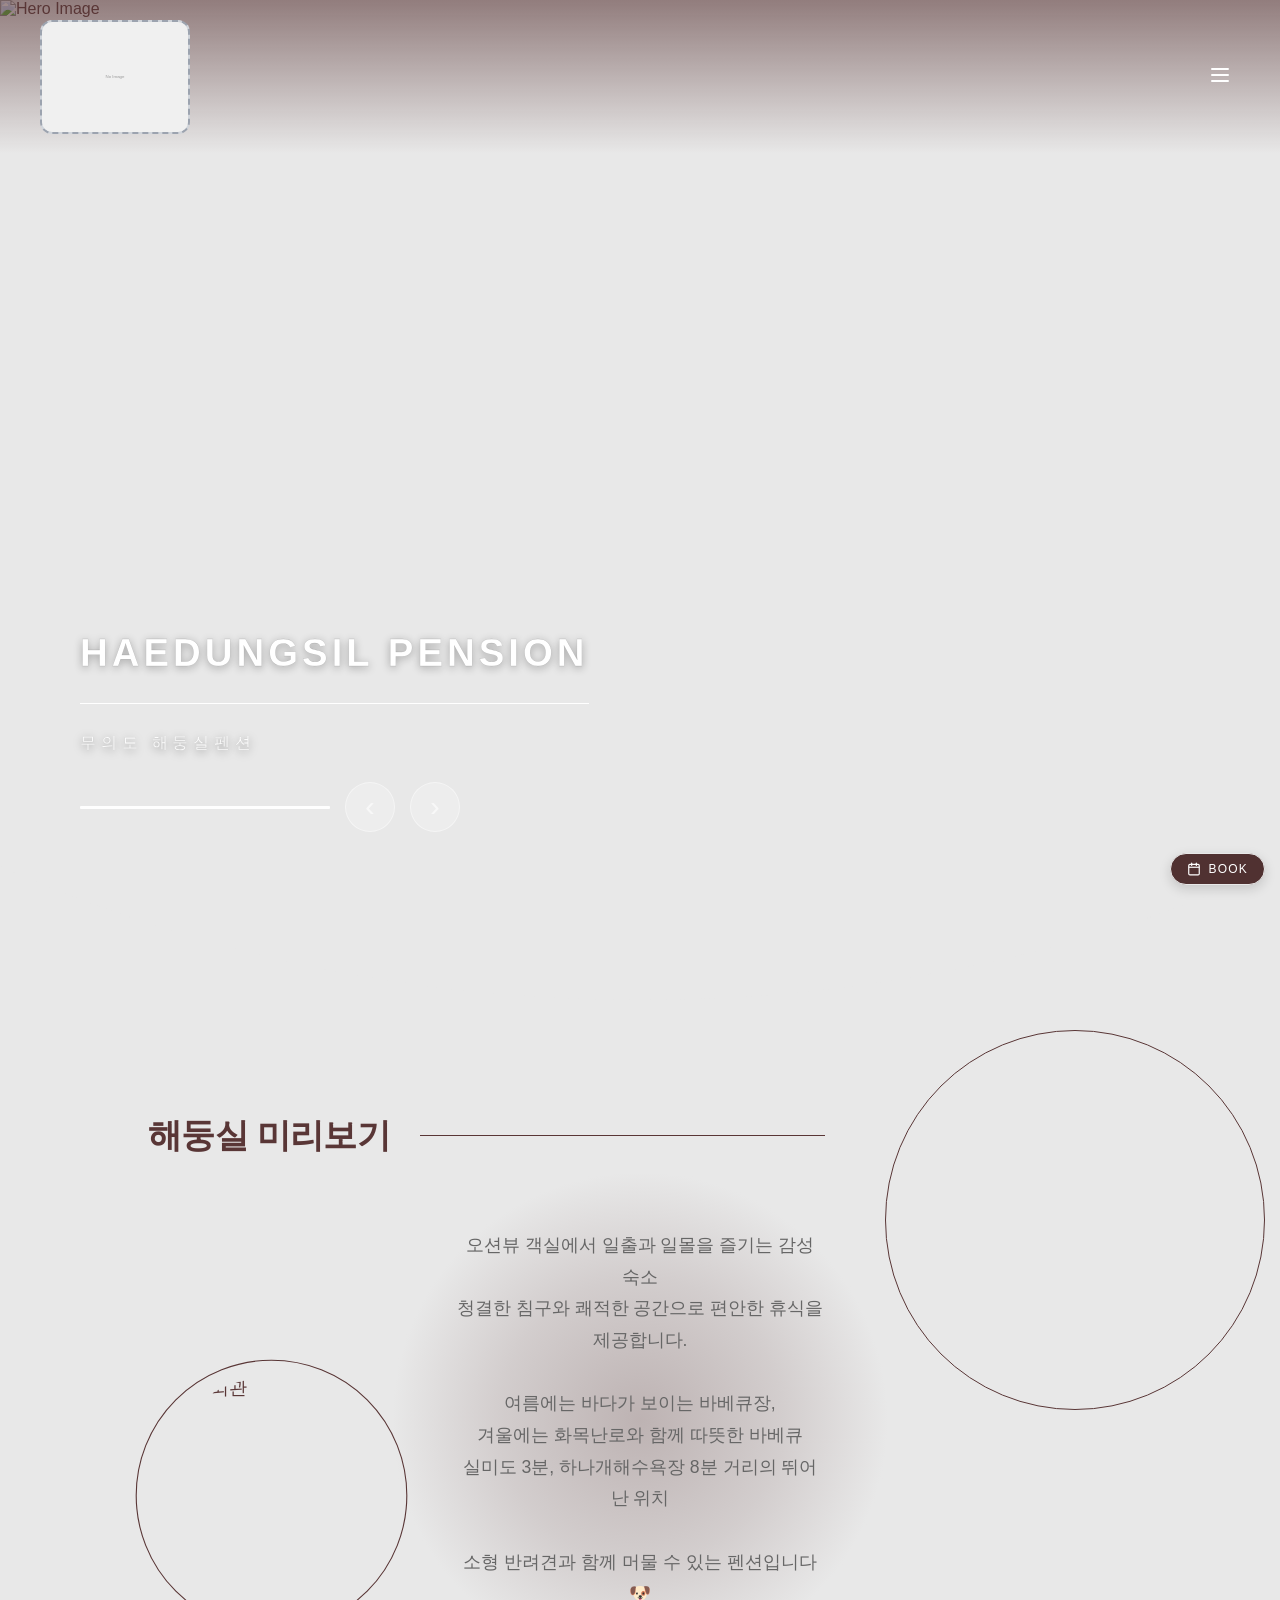
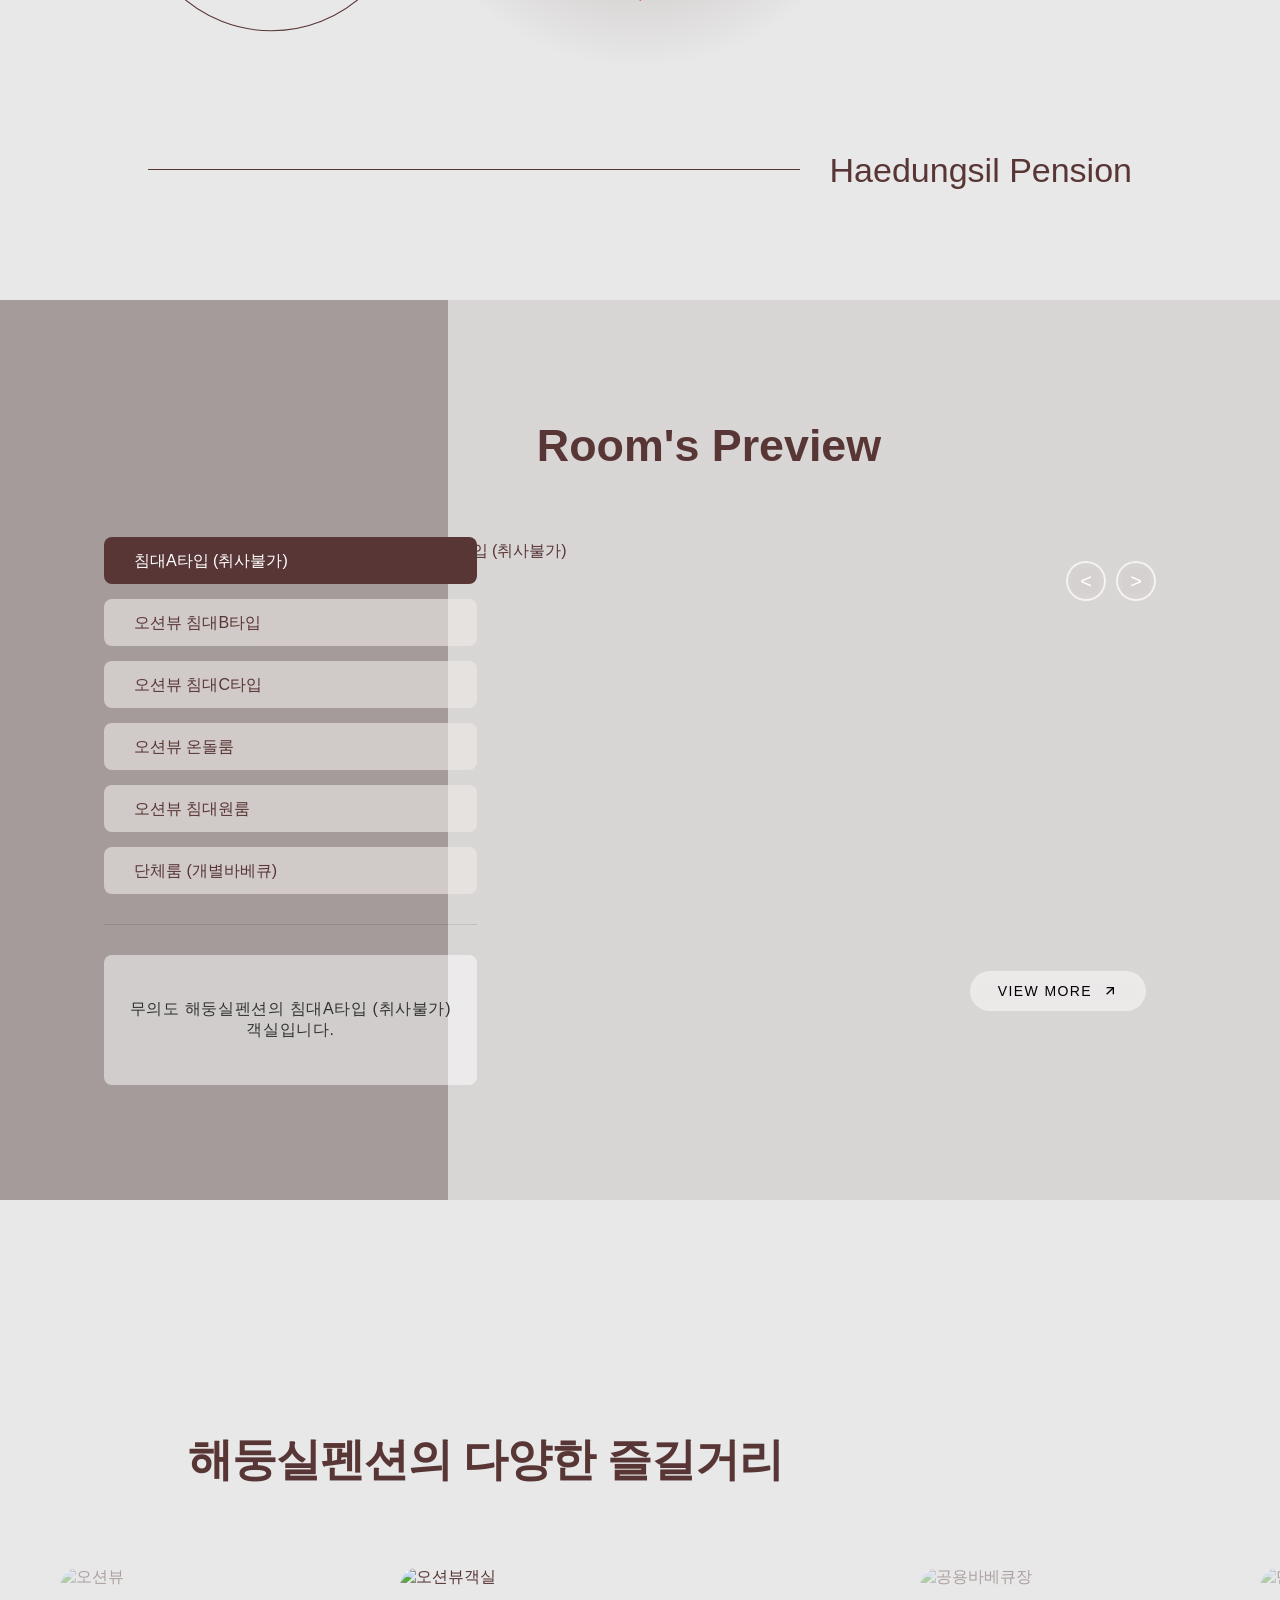
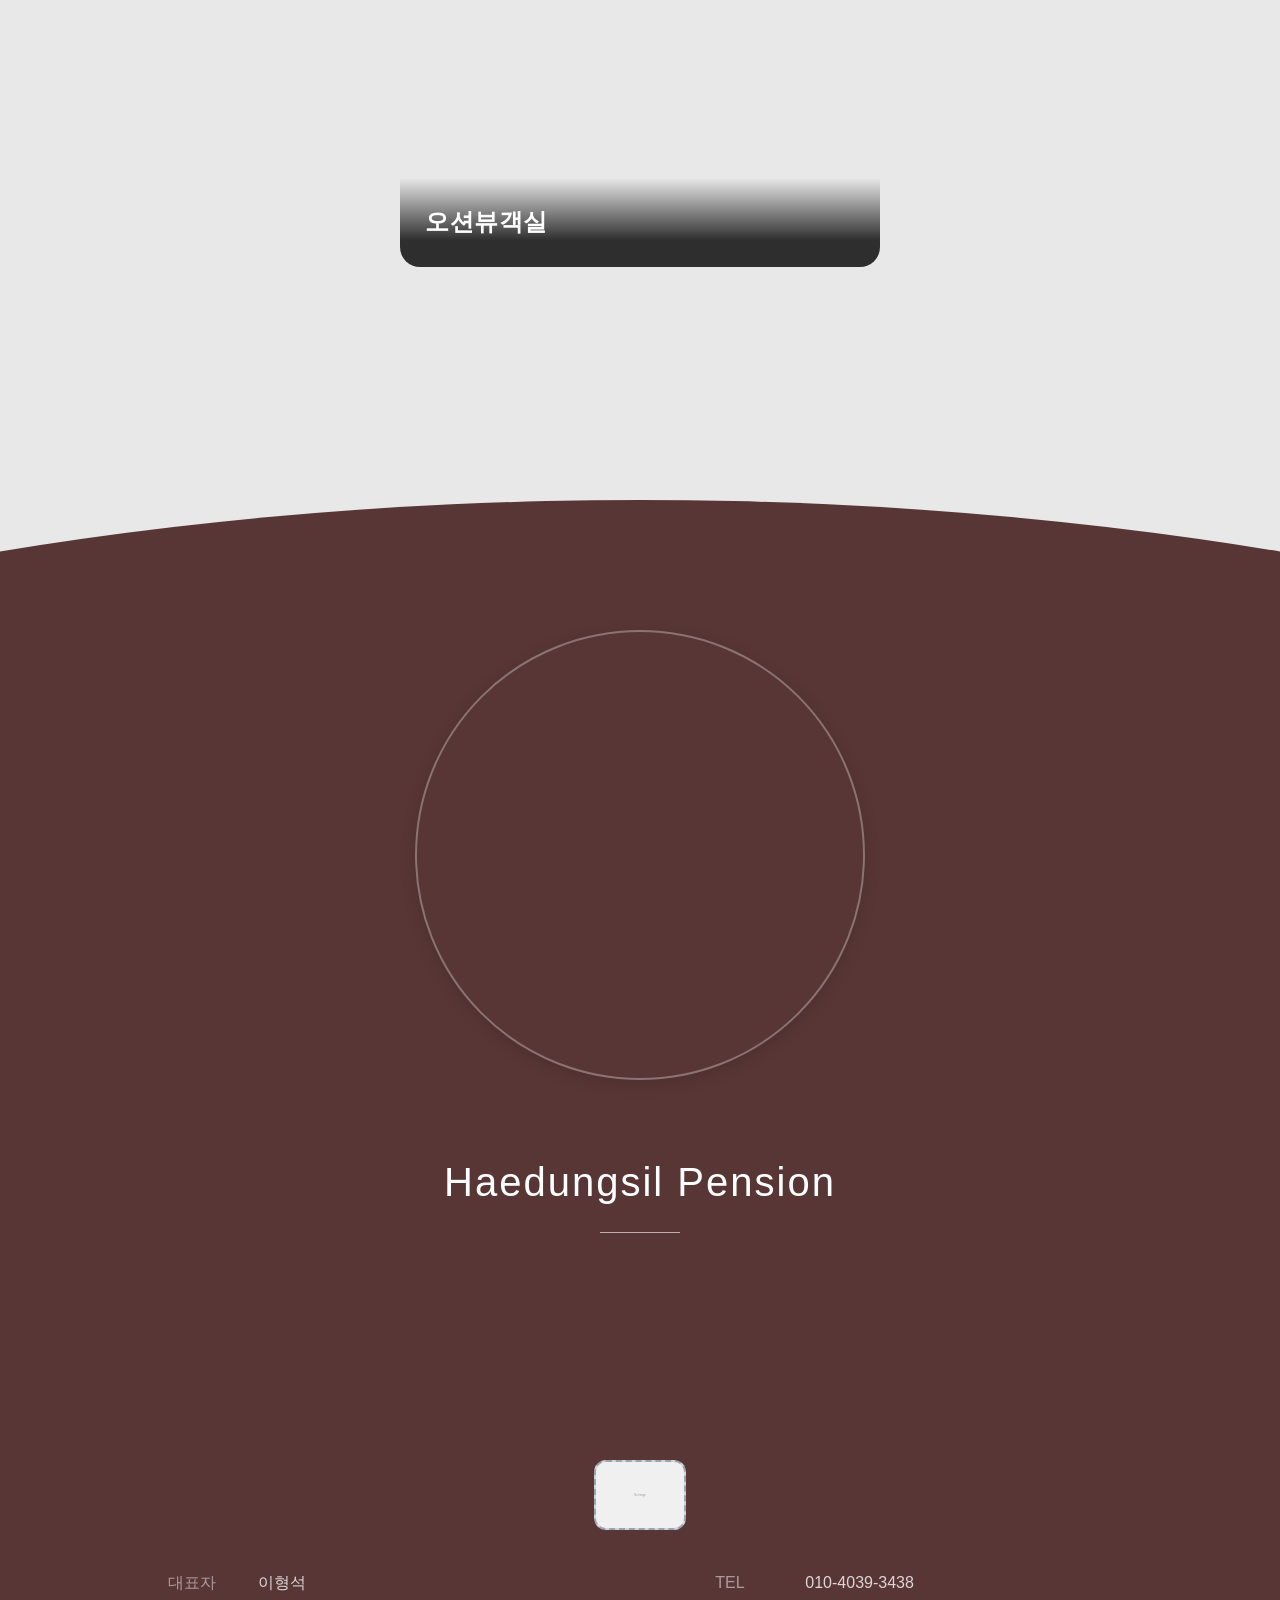
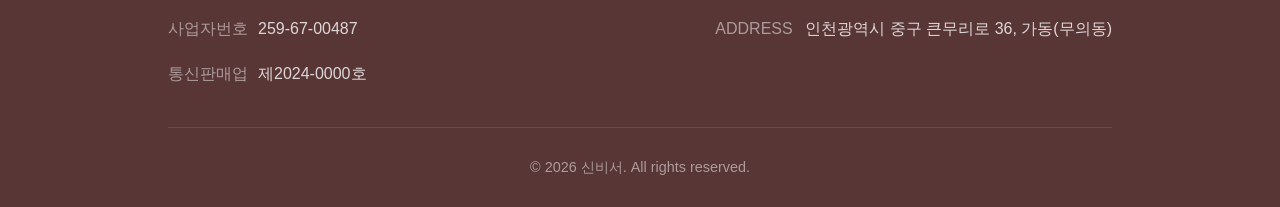
==== commit cd409e21: "Update template code and data - deploy-template-update-1773886199095" ====
--- a/index.html
+++ b/index.html
@@ -11,10 +11,10 @@
     <link rel="preload" href="styles/common.css" as="style">
     <link rel="preload" href="styles/index.css" as="style">
 
-    <!-- Theme CSS -->
-    <link rel="stylesheet" href="styles/theme.css">
+    <!-- Stylesheets -->
     <link rel="stylesheet" href="styles/common.css">
     <link rel="stylesheet" href="styles/index.css">
+    <link rel="stylesheet" href="styles/theme.css">
     <link rel="stylesheet" href="styles/popup.css">
 
   <!-- Open Graph Meta Tags for Social Media -->
@@ -31,147 +31,153 @@
   
 </head>
 <body>
-    <!-- Main Content -->
-    <main class="main-content">
-        <div class="content-wrap">
-            <!-- CUSTOM FIELD : 메인 소개 섹션 -->
-            <section class="hero-section">
-                <div class="hero-slider-container">
-                    <div class="slider" data-hero-slider>
-                        <!-- 동적으로 슬라이드가 생성됩니다 -->
-                    </div>
-                    <div class="hero-content-overlay">
-                        <div class="hero-content-container">
-                            <div class="hero-text-content">
-                                <!-- 숙소 영문명 매핑 -->
-                                <h1 class="hero-property-name" data-hero-property-name-en></h1>
-                                <!--  CUSTOM FIELD : 메인 소개 타이틀 매핑 -->
-                                <p class="hero-title" data-hero-title></p>
-                                <!-- CUSTOM FIELD : 메인 소개 설명 매핑 -->
-                                <p class="hero-description" data-hero-description></p>
-                            </div>
-                            <div class="slider-nav">
-                                <div class="slider-buttons">
-                                    <button class="slider-btn prev">‹</button>
-                                    <button class="slider-btn next">›</button>
-                                </div>
-                                <div class="progress-container">
-                                    <div class="progress-bar"></div>
-                                </div>
-                            </div>
-                        </div>
-                    </div>
-                </div>
-            </section>
-
-            <!-- CUSTOM FIELD : 핵심 메시지 섹션 -->
-            <section class="essence-section">
-                <div class="essence-content">
-                    <!-- 숙소 영문명 매핑 -->
-                    <div class="essence-property-name">
-                        <h3 class="property-name-en" data-property-name-en></h3>
-                    </div>
-                    <div class="essence-bottom">
-                        <div class="essence-left">
-                            <div class="essence-text">
-                                <div class="text-content-with-icon">
-                                    <div class="section-icon"></div>
-                                    <div class="text-content">
-                                        <!-- CUSTOM FIELD : 핵심 메시지 타이틀 매핑 -->
-                                        <h4 class="essence-title" data-essence-title></h4>
-                                        <!-- CUSTOM FIELD : 핵심 메시지 설명 매핑 -->
-                                        <p class="essence-description" data-essence-description></p>
-                                    </div>
-                                </div>
-                            </div>
-                            <!-- CUSTOM FIELD : 핵심 메시지 이미지 갯수제한 sortorder isselected 필터링으로 매핑 -->
-                            <div class="essence-thumbnails">
-                                <div class="essence-thumb" data-slide="0">
-                                    <div class="essence-thumb-container">
-                                        <!-- CUSTOM FIELD : 핵심 메시지 이미지1 매핑 -->
-                                        <img src="" alt="Thumbnail 1" />
-                                    </div>
-                                </div>
-                                <div class="essence-thumb" data-slide="1">
-                                    <div class="essence-thumb-container">
-                                         <!-- CUSTOM FIELD : 핵심 메시지 이미지2 매핑 -->
-                                        <img src="" alt="Thumbnail 2" />
-                                    </div>
-                                </div>
-                            </div>
-                        </div>
-                        <div class="essence-image">
-                            <div class="essence-slider-container">
-                                <div class="essence-slides">
-                                    <div class="essence-slide">
-                                         <!-- CUSTOM FIELD : 핵심 메시지 이미지3 매핑 -->
-                                        <img data-essence-image>
-                                    </div>
-                                </div>
-                            </div>
-                        </div>
-                    </div>
-                </div>
-            </section>
-            <!-- CUSTOM FIELD : 특색 섹션 사용안함-->
-
-            <!-- ROOMS SECTION : FIXED -->
-            <section class="rooms-section">
-                <div class="rooms-container">
-                    <div class="rooms-header">
-                        <h2 class="rooms-title">Rooms</h2>
-                    </div>
-                    <div class="rooms-grid" data-rooms-grid>
-                        <!-- 동적으로 룸 아이템이 생성됩니다 -->
-                    </div>
-                    <div class="rooms-drag-indicator">
-                    </div>
-                </div>
-            </section>
-
-            <!-- CUSTOM FIELD : 갤러리 섹션 -->
-            <section class="gallery-section">
-            <div class="gallery-container">
-                <div class="gallery-header">
-                    <div class="gallery-section-name">
-                        <!-- 숙소 영문명 매핑 -->
-                        <h3 class="gallery-section-title" data-gallery-property-name></h3>
-                    </div>
-                    <div class="text-content-with-icon">
-                        <div class="section-icon"></div>
-                        <div class="text-content">
-                            <!-- CUSTOM FIELD : 갤러리 타이틀 매핑 -->
-                            <h2 class="gallery-title" data-gallery-title></h2>
-                            <!-- CUSTOM FIELD : 갤러리 설명 매핑 -->
-                            <p class="gallery-description" data-gallery-description></p>
-                        </div>
-                    </div>
-                </div>
-                <!-- CUSTOM FIELD : 갤러리 이미지 5개 매핑 -->
-                <div class="gallery-grid" data-gallery-grid>
-                </div>
-            </div>
-            </section>
-
-            <!-- CUSTOM FIELD : 마무리 섹션 -->
-            <section class="closing-section">
-                <div class="closing-background">
-                    <!-- CUSTOM FIELD : 마무리 섹션 이미지 매핑 -->
-                    <img data-closing-bg-img>
-                </div>
-                <div class="closing-content">
-                    <div class="closing-vertical-text">
-                        <!-- CUSTOM FIELD : 마무리 섹션 설명 매핑 -->
-                        <div class="closing-description" data-closing-description></div>
-                        <!-- CUSTOM FIELD : 마무리 섹션 타이틀 매핑 -->
-                        <div class="closing-title" data-closing-title></div>
-                        <!-- 숙소명 영문명 매핑 fixed -->
-                        <div class="closing-property-name" data-closing-property-name></div>
-                    </div>
-                </div>
-            </section>
-        </div>
-    </main>
+    <!-- Include Header -->
+    <div id="header-placeholder"></div>
+
+    <!-- Mobile Floating YBS Button -->
+    <button class="mobile-floating-ybs-btn" aria-label="YBS" data-ybs-button>
+        <svg width="24" height="24" viewBox="0 0 24 24" fill="none" xmlns="http://www.w3.org/2000/svg">
+            <rect x="3" y="4" width="18" height="18" rx="2" stroke="currentColor" stroke-width="2"/>
+            <path d="M3 9H21" stroke="currentColor" stroke-width="2"/>
+            <path d="M8 2V6" stroke="currentColor" stroke-width="2" stroke-linecap="round"/>
+            <path d="M16 2V6" stroke="currentColor" stroke-width="2" stroke-linecap="round"/>
+        </svg>
+    </button>
+
+    <!-- Mobile Floating Book Now Button -->
+    <button class="mobile-floating-book-btn" aria-label="Book Now" data-booking-engine>
+        <svg width="24" height="24" viewBox="0 0 24 24" fill="none" xmlns="http://www.w3.org/2000/svg">
+            <rect x="3" y="4" width="18" height="18" rx="2" stroke="currentColor" stroke-width="2"/>
+            <path d="M3 9H21" stroke="currentColor" stroke-width="2"/>
+            <path d="M8 2V6" stroke="currentColor" stroke-width="2" stroke-linecap="round"/>
+            <path d="M16 2V6" stroke="currentColor" stroke-width="2" stroke-linecap="round"/>
+        </svg>
+    </button>
+
+    <!-- 메인 소개 섹션 custom-field -->
+    <section class="hero-section">
+        <!-- Background Images Slider with Fade Animation -->
+        <div class="hero-background">
+            <div class="hero-slider" id="hero-slider">
+                <!-- Hero slides will be dynamically generated here -->
+            </div>
+            <div class="hero-image-overlay"></div>
+        </div>
+        <!-- Hero Content -->
+        <div class="hero-content" id="hero-content">
+            <div class="hero-text">
+                <div class="brand-name" id="brand-name">
+                    <h4 class="brand-title" data-property-name-en></h4>
+                    <div class="brand-divider"></div>
+                    <p class="brand-subtitle" data-property-name></p>
+                </div>
+            </div>
+        </div>
+        <div class="hero-slider-progress">
+            <div class="hero-slider-nav">
+                <button class="hero-slider-arrow prev" id="hero-prev"></button>
+                <span class="hero-slider-current">01</span>
+                <div class="hero-slider-line">
+                    <div class="hero-slider-line-fill"></div>
+                </div>
+                <span class="hero-slider-total">03</span>
+                <button class="hero-slider-arrow next" id="hero-next"></button>
+            </div>
+        </div>
+    </section>
+
+    <!-- 핵심 메세지 섹션 custom-field -->
+    <section class="essence-section main-content-fade-in">
+        <div class="essence-wrapper">
+            <!-- Title -->
+            <h2 class="essence-title" data-essence-title></h2>
+
+            <!-- Left Large Image -->
+            <div class="essence-left-image" data-essence-image-0>
+                <img src="" alt="숙소 외관" loading="lazy">
+            </div>
+
+            <!-- Center Text Content -->
+            <div class="essence-center-content">
+                <p class="essence-description" data-essence-description></p>
+            </div>
+
+            <!-- Right Top Small Image -->
+            <div class="essence-right-image" data-essence-image-1>
+                <img src="" alt="숙소 내부" loading="lazy">
+            </div>
+        </div>
+
+        <!-- Essence Footer -->
+        <div class="essence-footer">
+            <h3 data-property-name-en></h3>
+        </div>
+    </section>
+
+    <!-- 객실 프리뷰 섹션 -->
+    <section class="room-preview-section main-content-fade-in">
+        <div class="rooms-wrap">
+            <div class="rooms-list">
+                <ul class="room-name" data-room-tabs>
+                    <!-- Room tabs will be dynamically generated here -->
+                </ul>
+                <div class="room-info" data-room-descriptions>
+                    <!-- Room descriptions will be dynamically generated here -->
+                </div>
+            </div>
+            <div class="rooms-right">
+                <div class="room-preview-header">
+                    <p class="room-preview-title">Room's Preview</p>
+                </div>
+                <div class="rooms-thumb" data-room-images>
+                    <!-- Room images will be dynamically generated here -->
+                </div>
+            </div>
+        </div>
+    </section>
+
+    <!-- 갤러리 섹션 custom-field -->
+    <section class="experience-gallery-section main-content-fade-in">
+        <!-- Title Area -->
+        <div class="experience-container">
+            <div class="experience-header">
+                <h2 class="experience-title" data-gallery-title>Special Offers</h2>
+            </div>
+        </div>
+
+        <!-- Gallery Slider (100% width) -->
+        <div class="gallery-slider-wrapper">
+            <div class="gallery-slider-track" data-gallery-images>
+                <!-- Gallery slides will be dynamically generated here -->
+            </div>
+        </div>
+    </section>
+
+
+
+    <!-- 마무리 섹션 custom-field -->
+    <section class="index-closing">
+        <!-- 배경 이미지 (parallax) -->
+        <div class="closing-bg-parallax">
+            <img data-closing-image src="" alt="마무리 섹션 이미지" loading="lazy">
+        </div>
+
+        <!-- 배경색 컨테이너 -->
+        <div class="closing-color-container">
+            <!-- 우측 원형 구멍 영역 -->
+            <div class="closing-circle-reveal">
+                <!-- 모바일용 이미지 -->
+                <img class="closing-circle-image" data-closing-image-mobile src="" alt="마무리 섹션 이미지" loading="lazy">
+            </div>
+
+            <!-- 텍스트 컨텐츠 -->
+            <div class="index-closing-text">
+                <h2 class="closing-property-name-en" data-property-name-en></h2>
+                <div class="closing-divider"></div>
+                <p class="closing-subtitle" data-closing-subtitle></p>
+            </div>
+        </div>
+    </section>
 
     <!-- Popup System -->
     <div id="popup-container"></div>
@@ -179,14 +185,14 @@
     <!-- Include ImageWithFallback script -->
     <script src="js/image-with-fallback.js"></script>
 
+    <!-- Preview Handler for Admin Integration -->
+    <script src="js/preview-handler.js"></script>
+
     <!-- Image Helpers -->
     <script src="js/image-helpers.js"></script>
 
-    <!-- Base Data Mapper (must load before preview-handler) -->
+    <!-- Base Data Mapper -->
     <script src="js/data-mapper/core/base-mapper.js"></script>
-
-    <!-- Preview Handler for Admin Integration -->
-    <script src="js/preview-handler.js"></script>
 
     <!-- Index Page Mapper -->
     <script src="js/data-mapper/pages/index-mapper.js"></script>
@@ -196,9 +202,6 @@
 
     <!-- Header and Footer Loader -->
     <script src="js/header-footer-loader.js"></script>
-
-    <!-- Scroll Animations -->
-    <script src="js/common/scroll-animations.js"></script>
 
     <!-- Page-specific script -->
     <script src="js/pages/index.js"></script>
--- a/styles/common.css
+++ b/styles/common.css
@@ -1,5 +1,8 @@
-@import url('https://fonts.cdnfonts.com/css/roustel');
-
+/* ===================================
+   Common Styles - Used Across All Pages
+   =================================== */
+
+/* Reset & Base */
 * {
     margin: 0;
     padding: 0;
@@ -7,46 +10,433 @@
 }
 
 html {
-    font-size: 16px;
-    line-height: 1.5;
-    -webkit-text-size-adjust: 100%;
     scroll-behavior: smooth;
-    -webkit-overflow-scrolling: touch; /* iOS smooth scrolling */
-    --vh: 1vh;
+    overflow-x: hidden;
+}
+
+body {
+    font-family: var(--font-ko-sub);
+    font-weight: 400;
+    color: var(--color-secondary);
+    overflow-x: hidden;
+    background: var(--color-primary);
+    position: relative;
+    z-index: 100;
+}
+
+/* Remove header cover during loading */
+body::before {
+    content: '';
+    position: fixed;
+    top: 0;
+    left: 0;
+    right: 0;
+    height: 100px;
+    background: transparent;
+    z-index: 500;
+    pointer-events: none;
+    opacity: 0;
+    transition: opacity 0.3s ease;
+}
+
+
+/* Common Hero Styles */
+.hero-title,
+.hero-subtitle {
+    font-family: var(--font-en-main);
+    font-size: 1rem;
+    font-weight: 400;
+    letter-spacing: 0.2em;
+    color: white;
     margin: 0;
-    padding: 0;
-    overflow-x: hidden;
-}
-
-/* 부드러운 스크롤 애니메이션 */
-body {
-    scroll-behavior: smooth;
+    opacity: 0.8;
+    text-shadow: 0 2px 10px rgba(0, 0, 0, 0.3);
+}
+
+/* ===================================
+   Hero Section with Animation Effects (All Pages)
+   =================================== */
+
+.hero-section {
+    position: relative;
+    width: 100%;
+    height: calc(100vh + 100px);
+    min-height: calc(100vh + 100px);
+    overflow: visible;
+    background: var(--color-primary);
+    z-index: 10;
+    clip-path: ellipse(100% 100% at 50% 0%);
+}
+
+/* Background Slider with Fade */
+.hero-background {
+    position: absolute;
+    top: 0;
+    left: 0;
+    width: 100%;
+    height: 100%;
+    z-index: 1;
+    overflow: hidden;
+}
+
+.hero-slider {
+    position: relative;
+    width: 100%;
+    height: 100%;
+    overflow: hidden;
+    touch-action: pan-y;
+}
+
+.hero-slide {
+    position: absolute;
+    top: 0;
+    left: 0;
+    width: 100%;
+    height: 100%;
+    opacity: 0;
+    visibility: hidden;
+    transition: opacity 2s ease-in-out, visibility 0s 2s;
+}
+
+.hero-slide.active {
+    opacity: 1;
+    visibility: visible;
+    transition: opacity 2s ease-in-out, visibility 0s 0s;
+    z-index: 2;
+}
+
+.hero-slide img {
+    width: 100%;
+    height: 100%;
+    object-fit: cover;
+}
+
+.hero-image-overlay {
+    position: absolute;
+    top: 0;
+    left: 0;
+    width: 100%;
+    height: 100%;
+    z-index: 2;
+}
+
+.hero-image {
+    width: 100%;
+    height: 100%;
+    object-fit: cover;
+}
+
+/* Hero Content */
+.hero-section .hero-content {
+    position: absolute;
+    top: auto;
+    left: 2rem;
+    bottom: 150px;
+    right: auto;
+    width: 100%;
+    height: auto;
+    z-index: 5;
+    display: flex;
+    align-items: flex-start;
+    justify-content: flex-start;
+    text-align: left;
+    transform: none;
+    padding: 2rem;
+}
+
+/* Hero Text */
+.hero-section .hero-text {
+    display: flex;
+    flex-direction: column;
+    align-items: flex-start;
+    justify-content: flex-start;
+    width: auto;
+    text-align: left !important;
+}
+
+/* Brand Name */
+.hero-section .brand-name {
+    display: flex;
+    flex-direction: column;
+    align-items: flex-start;
+    text-align: left;
+    width: auto;
+}
+
+/* Override for Hero Text */
+.hero-section .hero-content .hero-text {
+    text-align: left !important;
+    padding: 2rem 1rem;
+    display: flex !important;
+    flex-direction: column !important;
+    align-items: flex-start !important;
+    justify-content: flex-start !important;
+    width: auto !important;
+}
+
+.brand-name {
+    margin-bottom: 2rem;
+}
+
+.brand-title {
+    font-family: var(--font-en-main);
+    font-size: clamp(1.2rem, 3vw, 2.5rem);
+    font-weight: 600;
+    letter-spacing: 4px;
+    color: #fff;
     margin: 0;
-    padding: 0;
-    font-family: var(--font-ko-sub);
-    font-weight: 500;
+    text-transform: uppercase;
+    text-shadow: 0 2px 8px rgba(0, 0, 0, 0.3);
+    -webkit-text-stroke: 0.3px rgba(0, 0, 0, 0.2);
+    opacity: 0;
+    animation: slideInFade 0.8s ease-out forwards;
+    animation-delay: 0s;
+}
+
+.brand-divider {
+    width: 100%;
+    height: 1px;
+    background: rgba(255, 255, 255, 1);
+    margin: 1.7rem 0 1.8rem 0;
+    opacity: 0;
+    animation: slideInFade 0.8s ease-out forwards;
+    animation-delay: 0s;
+}
+
+.brand-subtitle {
+    font-size: clamp(0.8rem, 1.5vw, 1rem);
+    letter-spacing: 0.3em;
+    color: rgba(255, 255, 255, 0.9);
+    text-transform: uppercase;
+    margin: 0;
+    font-family: var(--font-ko-main);
+    text-shadow: 0 2px 10px rgba(0, 0, 0, 0.4);
+    -webkit-text-stroke: 0.2px rgba(0, 0, 0, 0.15);
+    opacity: 0;
+    animation: slideInFade 0.8s ease-out forwards;
+    animation-delay: 0.8s;
+}
+
+.tagline {
+    opacity: 0;
+    animation: slideInFade 0.8s ease-out forwards;
+    animation-delay: 1.2s;
+}
+
+.tagline-main {
+    font-size: clamp(1.2rem, 3vw, 2rem);
+    color: rgba(255, 255, 255, 0.9);
+    margin: 0 0 0.5rem 0;
+    font-weight: 400;
+    line-height: 1.4;
+}
+
+.tagline-sub {
+    font-size: clamp(0.9rem, 2vw, 1.1rem);
+    color: rgba(255, 255, 255, 0.7);
+    margin: 0;
     line-height: 1.6;
-    color: #333;
-    background-color: var(--color-primary, #e6f3ff);
-    width: 100%;
-    max-width: 100vw;
-    overflow-x: hidden;
-    position: relative;
-    -webkit-overflow-scrolling: touch;
-    min-height: 100vh;
+}
+
+/* Hero Slider Arrow */
+.hero-section .hero-slider-arrow {
+    width: 50px;
+    height: 50px;
+    border-radius: 50%;
+    background: rgba(255, 255, 255, 0.3);
+    border: 1.5px solid rgba(255, 255, 255, 0.7);
+    display: flex !important;
+    align-items: center;
+    justify-content: center;
+    padding: 0 !important;
+    font-size: 28px;
+    flex-shrink: 0;
+    color: white;
+    -webkit-text-stroke: 0.5px rgba(255, 255, 255, 0.3);
+}
+
+.hero-section .hero-slider-arrow.prev {
+    order: 2;
+}
+
+.hero-section .hero-slider-arrow.next {
+    order: 3;
+}
+
+.hero-slider-line {
+    order: 1;
+}
+
+.hero-section .hero-slider-arrow:hover {
+    background: rgba(255, 255, 255, 0.4);
+    border-color: rgba(255, 255, 255, 0.9);
+    transform: scale(1.05);
+}
+
+/* Keyframe Animations */
+@keyframes slideInFade {
+    0% {
+        opacity: 0;
+        transform: translateY(30px);
+    }
+    100% {
+        opacity: 1;
+        transform: translateY(0);
+    }
+}
+
+@keyframes brandFadeIn {
+    0% {
+        opacity: 0;
+        transform: scale(0.8);
+    }
+    100% {
+        opacity: 1;
+        transform: scale(1);
+    }
+}
+
+@keyframes dividerExpand {
+    0% {
+        width: 0;
+        opacity: 0;
+    }
+    100% {
+        width: 100px;
+        opacity: 1;
+    }
+}
+
+@keyframes fadeInUp {
+    0% {
+        opacity: 0;
+        transform: translateY(20px);
+    }
+    100% {
+        opacity: 1;
+        transform: translateY(0);
+    }
+}
+
+@keyframes overlayFade {
+    0% {
+        opacity: 1;
+    }
+    100% {
+        opacity: 0.3;
+    }
+}
+
+@keyframes imageReveal {
+    0% {
+        opacity: 0;
+        transform: scale(1.1);
+    }
+    100% {
+        opacity: 1;
+        transform: scale(1);
+    }
+}
+
+@keyframes contentFadeIn {
+    0% {
+        opacity: 0;
+    }
+    100% {
+        opacity: 1;
+    }
+}
+
+@keyframes fadeInQuick {
+    0% {
+        opacity: 0;
+    }
+    100% {
+        opacity: 1;
+    }
+}
+
+@keyframes slideInQuick {
+    0% {
+        opacity: 0;
+        transform: translateY(20px);
+    }
+    100% {
+        opacity: 1;
+        transform: translateY(0);
+    }
+}
+
+/* Hero Scroll Down Arrow */
+.hero-scroll-down {
+    position: absolute;
+    bottom: 30px;
+    left: 50%;
+    transform: translateX(-50%);
+    z-index: 3;
+    cursor: pointer;
+    display: flex;
+    flex-direction: column;
+    align-items: center;
+    gap: 8px;
+    color: white;
+    opacity: 0.8;
+    transition: opacity 0.3s ease;
+}
+
+.hero-scroll-down:hover {
+    opacity: 1;
+}
+
+.hero-scroll-down .scroll-text {
+    font-family: var(--font-en-main);
+    font-size: 0.8rem;
+    letter-spacing: 0.1em;
+    text-shadow: 0 2px 10px rgba(0, 0, 0, 0.3);
+}
+
+.hero-scroll-down .scroll-arrow {
+    width: 24px;
+    height: 24px;
+    stroke: currentColor;
+    stroke-width: 2;
+    fill: none;
+    animation: bounce 2s infinite;
+}
+
+@keyframes bounce {
+    0%, 20%, 50%, 80%, 100% {
+        transform: translateY(0);
+    }
+    40% {
+        transform: translateY(-8px);
+    }
+    60% {
+        transform: translateY(-4px);
+    }
+}
+
+/* Typography */
+h1, h2, h3, h4, h5, h6 {
+    font-family: var(--font-ko-main);
+    font-weight: 700;
+    line-height: 1.2;
 }
 
 a {
+    text-decoration: none;
     color: inherit;
-    text-decoration: none;
+    transition: opacity 0.3s ease;
 }
 
 a:hover {
-    text-decoration: underline;
-}
-
-ul, ol {
-    list-style: none;
+    opacity: 0.8;
+}
+
+/* 데이터 로드 전 빈 이미지 완전히 숨김 (깜빡임 방지) */
+img[src=""],
+img:not([src]) {
+  display: none !important;
 }
 
 img {
@@ -55,1019 +445,867 @@
     display: block;
 }
 
-button {
+
+/* Common Layout Classes */
+.page-content {
+    width: 100%;
+    overflow: hidden;
+}
+
+.section-container {
+    max-width: 80%;
+    margin: 0 auto;
+    padding: 0 20px;
+}
+
+.section-header {
+    text-align: center;
+    margin-bottom: 60px;
+}
+
+.section-divider {
+    width: 60px;
+    height: 1px;
+    background: var(--color-secondary);
+    margin: 0 auto 30px;
+}
+
+.section-title {
+    font-family: var(--font-ko-main);
+    font-size: 1.8rem;
+    font-weight: 700;
+    letter-spacing: 0.05em;
+    color: var(--color-secondary);
+    margin: 0 0 20px 0;
+}
+
+.section-description {
+    font-family: var(--font-ko-sub);
+    font-size: 1.1rem;
+    color: #666;
+    line-height: 1.8;
+    max-width: 800px;
+    margin: 0 auto;
+}
+
+/* Buttons */
+.btn {
+    display: inline-block;
+    padding: 12px 30px;
+    background: var(--color-secondary);
+    color: var(--color-primary);
     border: none;
-    background: none;
-    cursor: pointer;
-    font: inherit;
-}
-
-input, textarea, select {
-    font: inherit;
-    border: 1px solid #ccc;
     border-radius: 4px;
-    padding: 8px 12px;
-}
-
-table {
-    border-collapse: collapse;
-    width: 100%;
-}
-
-th, td {
-    text-align: left;
-    padding: 8px;
-}
-
-/* 타이틀 요소들 - ko-main 폰트 */
-h1, h2, h3, h4, h5, h6,
-.hero-title,
-.page-title,
-.section-title,
-.room-title,
-.about-title {
-    font-family: var(--font-ko-main);
-}
-
-/* 본문/설명 요소들 - ko-sub 폰트 */
-p,
-.description,
-.content,
-.info-text,
-.hero-description,
-.about-description {
-    font-family: var(--font-ko-sub);
-}
-
-/* Common Slider Styles */
-.slider-container,
-.hero-slider-container {
-    position: relative;
-    width: 100%;
-    height: 100%;
-}
-
-.slider {
-    position: relative;
-    width: 100%;
-    height: 100%;
-}
-
-.slide {
-    position: absolute;
-    top: 0;
-    left: 0;
-    width: 100%;
-    height: 100%;
-    opacity: 0;
-    transition: opacity 1s ease-in-out;
-}
-
-.slide.active {
-    opacity: 1;
-}
-
-.slide img {
-    width: 100%;
-    height: 100%;
-    object-fit: cover;
-    object-position: center;
-}
-
-/* Slider Navigation */
-.slider-nav {
-    display: flex;
-    flex-direction: column;
-    align-items: flex-end;
-    gap: 20px;
-    width: 400px;
-}
-
-.slider-buttons {
-    display: flex;
-    gap: 15px;
-}
-
-.slider-btn {
-    width: 40px;
-    height: 40px;
-    border: none;
-    background: none;
-    color: white;
-    font-size: 28px;
+    font-size: 1rem;
+    letter-spacing: 0.1em;
+    text-transform: uppercase;
     cursor: pointer;
     transition: all 0.3s ease;
-    display: flex;
-    align-items: center;
-    justify-content: center;
-    opacity: 0.7;
-}
-
-.slider-btn:hover {
-    opacity: 1;
-}
-
-/* Progress Bar */
-.progress-container {
-    width: 100%;
-    max-width: 600px;
-    height: 2px;
-    background: rgba(255, 255, 255, 0.3);
-    border-radius: 1px;
-    overflow: hidden;
-}
-
-.progress-bar {
-    height: 100%;
+}
+
+.btn:hover {
+    background: #555;
+    transform: translateY(-2px);
+}
+
+.btn-outline {
+    background: transparent;
+    border: 2px solid var(--color-secondary);
+    color: var(--color-secondary);
+}
+
+.btn-outline:hover {
+    background: var(--color-secondary);
+    color: var(--color-primary);
+}
+
+.btn-outline-white {
+    padding: 15px 40px;
+    background: transparent;
+    color: white;
+    border: 2px solid white;
+    font-size: 1rem;
+    font-weight: 600;
+    letter-spacing: 1px;
+    text-transform: uppercase;
+    cursor: pointer;
+    transition: all 0.3s ease;
+    outline: none;
+}
+
+.btn-outline-white:hover {
     background: white;
-    width: 0;
-    transition: width 100ms linear;
-    border-radius: 1px;
-    will-change: width;
-    transform: translateZ(0);
-}
-
-/* ============================================================================
-   스크롤 애니메이션 스타일
-   ============================================================================ */
-
-/* 애니메이션 준비 완료 마커 */
-.scroll-animation-ready {
-    content: 'ready';
-    display: none;
-}
-
-/* 스크롤 애니메이션 초기 상태 */
-.animate-on-scroll {
-    opacity: 0;
-    transform: translateY(30px);
-    transition: opacity 0.8s cubic-bezier(0.25, 0.46, 0.45, 0.94),
-                transform 0.8s cubic-bezier(0.25, 0.46, 0.45, 0.94);
-}
-
-.animate-on-scroll.visible {
-    opacity: 1 !important;
-    transform: translateY(0) !important;
-}
-
-.animate-on-scroll.slide-left {
-    opacity: 0;
-    transform: translateX(80px);
-}
-
-.animate-on-scroll.slide-left.visible {
-    opacity: 1 !important;
-    transform: translateX(0) !important;
-}
-
-.animate-on-scroll.slide-right {
-    opacity: 0;
-    transform: translateX(-80px);
-}
-
-.animate-on-scroll.slide-right.visible {
-    opacity: 1 !important;
-    transform: translateX(0) !important;
-}
-
-.animate-on-scroll.fade-up {
-    opacity: 0;
-    transform: translateY(60px);
-}
-
-.animate-on-scroll.fade-up.visible {
-    opacity: 1 !important;
-    transform: translateY(0) !important;
-}
-
-/* 스케일 애니메이션 추가 */
-.animate-on-scroll.scale-up {
-    opacity: 0;
-    transform: scale(0.9);
-}
-
-.animate-on-scroll.scale-up.visible {
-    opacity: 1 !important;
-    transform: scale(1) !important;
-}
-
-/* 기본 애니메이션 키프레임 */
-@keyframes fadeIn {
-    from {
-        opacity: 0;
-        transform: translateY(30px);
-    }
-    to {
-        opacity: 1;
-        transform: translateY(0);
-    }
-}
-
-@keyframes slideUp {
-    from {
-        opacity: 0;
-        transform: translateY(50px);
-    }
-    to {
-        opacity: 1;
-        transform: translateY(0);
-    }
-}
-
-@keyframes slideLeft {
-    from {
-        opacity: 0;
-        transform: translateX(50px);
-    }
-    to {
-        opacity: 1;
-        transform: translateX(0);
-    }
-}
-
-@keyframes slideRight {
-    from {
-        opacity: 0;
-        transform: translateX(-50px);
-    }
-    to {
-        opacity: 1;
-        transform: translateX(0);
-    }
-}
-
-@keyframes fadeInUp {
-    from {
-        opacity: 0;
-        transform: translateY(30px);
-    }
-    to {
-        opacity: 1;
-        transform: translateY(0);
-    }
-}
-
-@keyframes sequentialFadeIn {
-    from {
-        opacity: 0;
-        transform: translateY(20px);
-    }
-    to {
-        opacity: 1;
-        transform: translateY(0);
-    }
-}
-
-@keyframes fadeInFromBottom {
-    from {
-        opacity: 0;
-        transform: translateY(30px);
-    }
-    to {
-        opacity: 1;
-        transform: translateY(0);
-    }
-}
-
-@keyframes fadeInScale {
-    from {
-        opacity: 0;
-        transform: scale(0.8) translateY(20px);
-    }
-    to {
-        opacity: 1;
-        transform: scale(1) translateY(0);
-    }
-}
-
-/* 초기 숨김 상태 */
-.hero-property-name,
-.hero-title,
-.hero-description,
-.closing-title,
-.closing-description {
-    opacity: 0;
-    transform: translateX(50px);
-}
-
-.closing-title,
-.closing-description,
-.closing-button {
-    opacity: 0;
-    transform: translateY(50px);
-    will-change: opacity, transform;
-    backface-visibility: hidden;
-}
-
-/* Essence 섹션 초기 숨김 상태 */
-.property-name-en {
-    opacity: 0;
-    transform: translateX(-50px);
-}
-
-.essence-title,
-.essence-description {
-    opacity: 0;
-    transform: translateY(30px);
-}
-
-.essence-thumbnails,
-.essence-image {
-    opacity: 0;
-}
-
-/* Rooms 섹션 초기 숨김 상태 */
-.rooms-title {
-    opacity: 0;
-    transform: translateX(-50px);
-}
-
-.room-item {
-    opacity: 1;
-    transform: translateY(0);
-    /* 페이지 로드 시 순차적 등장 애니메이션 */
-    animation: fadeInFromBottom 0.6s ease-out forwards;
-    /* 호버 시 약간 위로 올라가는 효과만 */
-    transition: transform 0.3s ease;
-}
-
-.room-item:nth-child(1) { animation-delay: 0.2s; }
-.room-item:nth-child(2) { animation-delay: 0.4s; }
-.room-item:nth-child(3) { animation-delay: 0.6s; }
-.room-item:nth-child(4) { animation-delay: 0.8s; }
-.room-item:nth-child(5) { animation-delay: 1.0s; }
-
-.room-item:hover {
-    transform: translateY(-5px);
-}
-
-/* Gallery 섹션 초기 숨김 상태 */
-.gallery-section-title {
-    opacity: 0;
-    transform: translateX(50px);
-}
-
-.gallery-title,
-.gallery-description {
-    opacity: 0;
-    transform: translateY(30px);
-}
-
-.gallery-item {
-    opacity: 1;
-    transform: translateY(0);
-    /* 페이지 로드 시 순차적 등장 애니메이션 */
-    animation: fadeInScale 0.8s ease-out forwards;
-}
-
-.gallery-item:nth-child(1) { animation-delay: 0.3s; }
-.gallery-item:nth-child(2) { animation-delay: 0.5s; }
-.gallery-item:nth-child(3) { animation-delay: 0.7s; }
-.gallery-item:nth-child(4) { animation-delay: 0.9s; }
-.gallery-item:nth-child(5) { animation-delay: 1.1s; }
-
-
-/* 애니메이션 클래스 */
-.animate-fade-in {
-    animation: fadeIn 1.2s cubic-bezier(0.25, 0.46, 0.45, 0.94) forwards;
-}
-
-.animate-slide-up {
-    animation: slideUp 1s cubic-bezier(0.25, 0.46, 0.45, 0.94) forwards;
-}
-
-.animate-slide-left {
-    animation: slideLeft 1s cubic-bezier(0.25, 0.46, 0.45, 0.94) forwards;
-}
-
-.animate-slide-right {
-    animation: slideRight 1s cubic-bezier(0.25, 0.46, 0.45, 0.94) forwards;
-}
-
-/* 모바일에서 기존 애니메이션 비활성화 및 섹션별 애니메이션 */
-@media (max-width: 768px) {
-    /* 기존 개별 요소 애니메이션 비활성화 */
-    .hero-property-name,
-    .hero-title,
-    .hero-description,
-    .property-name-en,
-    .essence-title,
-    .essence-description,
-    .essence-thumbnails,
-    .essence-image,
-    .rooms-title,
-    .room-item,
-    .gallery-section-title,
-    .gallery-title,
-    .gallery-description,
-    .gallery-item,
-    .closing-title,
-    .closing-description,
-    .closing-button {
-        opacity: 1 !important;
-        transform: none !important;
-        animation: none !important;
-    }
-
-    /* 모바일에서는 섹션 단위로 fadeUp 애니메이션 */
-    .hero-text-content,
-    .essence-content,
-    .rooms-container,
-    .gallery-container,
-    .closing-content {
-        opacity: 0;
-        transform: translateY(30px);
-    }
-
-    .hero-text-content.animate-fade-up,
-    .essence-content.animate-fade-up,
-    .rooms-container.animate-fade-up,
-    .gallery-container.animate-fade-up,
-    .closing-content.animate-fade-up {
-        opacity: 1;
-        transform: translateY(0);
-        transition: all 0.8s cubic-bezier(0.25, 0.46, 0.45, 0.94);
-    }
-}
-
-/* 순차적 애니메이션용 */
-.sequential-item-hidden {
-    opacity: 0;
-    transform: translateY(30px);
-    transition: opacity 0.8s cubic-bezier(0.25, 0.46, 0.45, 0.94), transform 0.8s cubic-bezier(0.25, 0.46, 0.45, 0.94);
-    will-change: opacity, transform;
-    backface-visibility: hidden;
-}
-
-.animate-sequential-item {
-    opacity: 1 !important;
-    transform: translateY(0) !important;
-}
-
-/* 타이핑 애니메이션용 */
-.typing-container {
-    overflow: hidden;
-}
-
-.typing-line {
-    display: block;
-    overflow: hidden;
-    white-space: nowrap;
-    border-right: 2px solid transparent;
-    animation: blink-cursor 1.5s step-end infinite;
-}
-
-.typing-line:last-child {
-    animation: blink-cursor 1.5s step-end infinite;
-}
-
-@keyframes blink-cursor {
-    from, to {
-        border-color: transparent;
-    }
-    50% {
-        border-color: currentColor;
-    }
-}
-
-/* 반응형 애니메이션 조정 */
-@media (max-width: 768px) {
-    @keyframes fadeIn {
-        from {
-            opacity: 0;
-            transform: translateY(20px);
-        }
-        to {
-            opacity: 1;
-            transform: translateY(0);
-        }
-    }
-
-    @keyframes slideUp {
-        from {
-            opacity: 0;
-            transform: translateY(30px);
-        }
-        to {
-            opacity: 1;
-            transform: translateY(0);
-        }
-    }
-
-    .sequential-item-hidden {
-        transform: translateY(20px);
-    }
-}
-
-/* Main Container for page content */
-.main-container {
-    max-width: 1200px;
-    margin: 0 auto;
-    padding: 60px 20px 0px 20px;
-}
-
-/* Typing effect styles - Common for all pages */
-.typing-text {
+    color: var(--color-secondary);
+    transform: translateY(-2px);
+}
+
+/* Utility Classes */
+.text-center {
+    text-align: center;
+}
+
+.text-left {
+    text-align: left;
+}
+
+.text-right {
+    text-align: right;
+}
+
+.mt-1 { margin-top: 1rem; }
+.mt-2 { margin-top: 2rem; }
+.mt-3 { margin-top: 3rem; }
+.mt-4 { margin-top: 4rem; }
+.mt-5 { margin-top: 5rem; }
+
+.mb-1 { margin-bottom: 1rem; }
+.mb-2 { margin-bottom: 2rem; }
+.mb-3 { margin-bottom: 3rem; }
+.mb-4 { margin-bottom: 4rem; }
+.mb-5 { margin-bottom: 5rem; }
+
+.pt-1 { padding-top: 1rem; }
+.pt-2 { padding-top: 2rem; }
+.pt-3 { padding-top: 3rem; }
+.pt-4 { padding-top: 4rem; }
+.pt-5 { padding-top: 5rem; }
+
+.pb-1 { padding-bottom: 1rem; }
+.pb-2 { padding-bottom: 2rem; }
+.pb-3 { padding-bottom: 3rem; }
+.pb-4 { padding-bottom: 4rem; }
+.pb-5 { padding-bottom: 5rem; }
+
+/* Hide/Show Classes */
+.hidden {
+    display: none !important;
+}
+
+.visible {
+    display: block !important;
+}
+
+.invisible {
+    visibility: hidden;
+}
+
+/* Loading States */
+.loading {
     position: relative;
-    display: inline-block;
-    white-space: nowrap;
-    padding-bottom: 0.3em; /* g 같은 글자를 위한 여유 공간 */
-}
-
-.typing-text::before {
-    content: attr(data-text);
-    position: absolute;
-    top: 0;
-    left: 0;
-    width: 0;
-    padding-bottom: 0.3em; /* 하강 글자를 위한 패딩 */
-    overflow-x: hidden; /* 가로만 숨김 */
-    overflow-y: visible; /* 세로는 보이게 */
-    white-space: nowrap;
-    color: white;
-    border-right: 2px solid white;
-    animation: typing 2.5s linear forwards, blink-caret 0.5s step-end infinite;
-    line-height: inherit;
-}
-
-.typing-text.typed::before {
-    width: 100%;
-    border-right: none;
-    animation: typing 2s steps(8) forwards;
-}
-
-@keyframes typing {
-    from { width: 0 }
-    to { width: 100% }
-}
-
-@keyframes blink-caret {
-    from, to { border-color: white }
-    50% { border-color: transparent }
-}
-
-/* Property English Name Background Text Overlay */
-.property-en-bg-text {
-    position: absolute;
-    top: 40px;
-    left: 40px;
-    font-family: var(--font-en-main);
-    font-size: 80px;
-    font-weight: bold;
-    font-style: italic;
-    color: var(--color-secondary, #658399);
-    opacity: 0.3;
-    text-transform: uppercase;
-    letter-spacing: 3px;
-    line-height: 1;
-    z-index: 1;
-    white-space: nowrap;
     pointer-events: none;
-}
-
-@media (max-width: 768px) {
-    .property-en-bg-text {
-        font-size: 60px;
-        top: 20px;
-        left: 20px;
-    }
-}
-
-@media (max-width: 480px) {
-    .property-en-bg-text {
-        font-size: 40px;
-        top: 15px;
-        left: 15px;
-    }
-}
-
-/* Scroll Down Icon */
-.scroll-down-icon {
-    position: absolute;
-    bottom: 30px;
-    left: 50%;
-    transform: translateX(-50%);
-    cursor: pointer;
-    z-index: 10;
-    animation: bounce 2s infinite;
-    opacity: 0.8;
-    transition: opacity 0.3s ease;
-}
-
-.scroll-down-icon:hover {
-    opacity: 1;
-}
-
-.scroll-down-icon svg {
-    width: 30px;
-    height: 30px;
-}
-
-@keyframes bounce {
-    0%, 20%, 50%, 80%, 100% {
-        transform: translateX(-50%) translateY(0);
-    }
-    40% {
-        transform: translateX(-50%) translateY(-10px);
-    }
-    60% {
-        transform: translateX(-50%) translateY(-5px);
-    }
-}
-
-/* Logo Line Container - index.html과 main.html 공통 사용 */
-.logo-line-container {
-    display: flex;
-    align-items: center;
-    width: 100%;
-    margin-bottom: 30px;
-}
-
-/* Property Name 공통 스타일 - index.html과 main.html */
-.hero-property-name,
-.logo-text-line {
-    font-family: var(--font-en-main);
-    font-weight: normal;
-    margin: 0;
-    line-height: 1.2;
-    letter-spacing: 2px;
-    white-space: nowrap;
-}
-
-/* index.html hero 영역용 */
-.hero-property-name {
-    font-size: 64px;
-    color: white;
-    margin: 0 0 20px 0;
-    display: inline-block;
-    letter-spacing: 4px;
-    word-break: break-word;
-    white-space: normal;
-    line-height: 1.1;
-}
-
-/* main.html logo line용 */
-.logo-text-line {
-    font-size: 48px;
-    color: var(--color-secondary, #658399);
-    display: flex;
-    align-items: center;
-    gap: 20px;
-}
-
-.logo-text-line::after {
+    opacity: 0.6;
+}
+
+.loading::after {
     content: '';
-    flex: 1;
-    height: 1px;
-    background: var(--color-secondary, #658399);
-}
-
-/* 모바일 반응형 */
-@media (max-width: 768px) {
-    .hero-property-name {
-        font-size: 48px;
-        letter-spacing: 2px;
-        line-height: 1.2;
-    }
-
-    .logo-text-line {
-        font-size: 36px;
-    }
-}
-
-@media (max-width: 480px) {
-    .hero-property-name {
-        font-size: 36px;
-        letter-spacing: 1px;
-        line-height: 1.6;
-    }
-
-    .logo-text-line {
-        font-size: 24px;
-        letter-spacing: 1px;
-    }
-}
-
-.horizontal-line {
-    flex: 1;
-    height: 1px;
-    background: var(--color-secondary, #658399);
-    opacity: 0.3;
-}
-
-/* 타이틀/설명과 아이콘 컨테이너 */
-.text-content-with-icon {
-    display: flex;
-    align-items: flex-start;
-    gap: 15px;
-}
-
-/* 세로 네모 아이콘 */
-.section-icon {
-    width: 10px;
-    height: 70px;
-    background-color: var(--color-secondary, #658399);
-    opacity: 0.6;
-    flex-shrink: 0;
-    margin-top: 5px;
-}
-
-.text-content {
-    flex: 1;
-}
-
-/* 모션을 선호하지 않는 사용자를 위한 설정 */
-@media (prefers-reduced-motion: reduce) {
-    .animate-fade-in,
-    .animate-slide-up,
-    .animate-slide-left,
-    .animate-slide-right {
-        animation: none;
-        opacity: 1;
-        transform: none;
-    }
-
-    .sequential-item-hidden {
-        opacity: 1;
-        transform: none;
-    }
-
-    .animate-sequential-item {
-        transition: none;
-    }
-
-    .typing-line {
-        animation: none;
-        border-right: none;
-    }
-}
-
-/* ============================================================================
-   공통 스크롤 애니메이션 스타일
-   ============================================================================ */
-
-/* 좌측에서 슬라이드인 초기 상태 */
-.scroll-slide-left {
-    opacity: 0;
-    transform: translateX(-100px);
-    transition: opacity 0.8s ease, transform 0.8s ease;
-}
-
-/* 우측에서 슬라이드인 초기 상태 */
-.scroll-slide-right {
-    opacity: 0;
-    transform: translateX(100px);
-    transition: opacity 0.8s ease, transform 0.8s ease;
-}
-
-/* 아래에서 슬라이드업 초기 상태 */
-.scroll-slide-up {
-    opacity: 0;
-    transform: translateY(50px);
-    transition: opacity 0.8s ease, transform 0.8s ease;
-}
-
-/* 페이드인 초기 상태 */
-.scroll-fade-in {
-    opacity: 0;
-    transition: opacity 0.8s ease;
-}
-
-/* 스크롤 시 보이게 하는 클래스 */
-.scroll-visible {
-    opacity: 1;
-    transform: translateX(0) translateY(0);
-}
-
-/* ============================================================================
-   공통 페이지 히어로 영역 스타일 (모든 페이지 공통)
-   ============================================================================ */
-
-/* 기본 페이지 히어로 섹션 */
-.page-hero-section {
-    position: relative;
-    width: 100vw;
-    height: 100vh;
-    overflow: hidden;
-}
-
-/* 히어로 배경 */
-.hero-background {
-    position: absolute;
-    top: 0;
-    left: 0;
-    width: 100%;
-    height: 100%;
-    z-index: 1;
-    opacity: 0;
-    animation: heroFadeIn 1.5s ease forwards;
-}
-
-.hero-background img {
-    width: 100%;
-    height: 100%;
-    object-fit: cover;
-    object-position: center;
-}
-
-@keyframes heroFadeIn {
-    to {
-        opacity: 1;
-    }
-}
-
-/* 페이지 타이틀 */
-.page-title {
     position: absolute;
     top: 50%;
     left: 50%;
     transform: translate(-50%, -50%);
+    width: 30px;
+    height: 30px;
+    border: 3px solid #ddd;
+    border-top-color: var(--color-secondary);
+    border-radius: 50%;
+    animation: spin 0.8s linear infinite;
+}
+
+@keyframes spin {
+    to {
+        transform: translate(-50%, -50%) rotate(360deg);
+    }
+}
+
+/* Responsive Grid */
+.grid {
+    display: grid;
+    gap: 30px;
+}
+
+.grid-cols-2 {
+    grid-template-columns: repeat(2, 1fr);
+}
+
+.grid-cols-3 {
+    grid-template-columns: repeat(3, 1fr);
+}
+
+.grid-cols-4 {
+    grid-template-columns: repeat(4, 1fr);
+}
+
+/* Media Queries */
+@media (max-width: 1024px) {
+    .section-title {
+        font-size: 2rem;
+    }
+
+    .section-description {
+        font-size: 1rem;
+    }
+
+    /* Mobile font size will be handled by specific page CSS files */
+}
+
+@media (max-width: 768px) {
+    /* Hero Section Mobile */
+    .hero-section {
+        height: 85vh;
+        min-height: 85vh;
+        overflow: hidden;
+        clip-path: ellipse(150% 100% at 50% 0%);
+    }
+
+    .hero-section .hero-content {
+        left: 50%;
+        bottom: 10%;
+        right: auto;
+        transform: translateX(-50%);
+        text-align: center;
+        width: 90%;
+        max-width: 90%;
+        padding: 0;
+    }
+
+    .hero-section .hero-text {
+        align-items: center;
+        text-align: center;
+    }
+
+    .hero-section .brand-name {
+        align-items: center;
+        text-align: center;
+    }
+
+    .brand-title {
+        font-size: 1.5rem;
+        text-align: center;
+        line-height: 1.5;
+    }
+
+    .brand-subtitle {
+        font-size: 1rem;
+    }
+
+    .hero-section .hero-slider-arrow {
+        width: 36px;
+        height: 36px;
+        font-size: 20px;
+    }
+
+    .hero-slider-progress {
+        left: 50%;
+        transform: translateX(-50%);
+        width: auto;
+        height: auto;
+        gap: 15px;
+        font-size: 12px;
+        bottom: 3.5rem;
+        top: auto;
+    }
+
+    .hero-slider-line {
+        width: 150px;
+    }
+
+    .section-container {
+        max-width: 100%;
+        padding: 0 15px;
+    }
+
+    .section-header {
+        margin-bottom: 40px;
+    }
+
+    .section-title {
+        font-size: 1.8rem;
+    }
+
+    .grid-cols-3,
+    .grid-cols-4 {
+        grid-template-columns: repeat(2, 1fr);
+    }
+}
+
+@media (max-width: 480px) {
+    .section-title {
+        font-size: 1.5rem;
+    }
+
+    .grid-cols-2,
+    .grid-cols-3,
+    .grid-cols-4 {
+        grid-template-columns: 1fr;
+    }
+}
+
+/* ===================================
+   Hero Slider Progress - Shared Component
+   =================================== */
+
+/* Slider Progress Bar */
+.hero-slider-progress {
+    position: absolute;
+    bottom: auto;
+    left: 5rem;
+    top: calc(100vh - 123px);
+    transform: none;
+    display: flex;
+    align-items: center;
+    gap: 20px;
+    z-index: 10;
+    color: white;
+    font-size: 13px;
+    font-weight: 400;
+    letter-spacing: 2px;
+    width: 400px;
+    height: 60px;
+}
+
+.hero-slider-current,
+.hero-slider-total {
+    font-family: var(--font-ko-sub);
+    opacity: 0.8;
+    font-size: 12px;
+    display: none;
+}
+
+.hero-slider-line {
+    width: 250px;
+    height: 3px;
+    background: rgba(255, 255, 255, 0.25);
+    position: relative;
+    overflow: hidden;
+    border-radius: 1px;
+    flex: 1;
+}
+
+.hero-slider-line-fill {
+    position: absolute;
+    left: 0;
+    top: 0;
+    height: 100%;
+    width: 0%;
+    background: rgba(255, 255, 255, 0.9);
+    transition: width 5s linear;
+}
+
+/* Hero Slider Navigation Arrows */
+.hero-slider-nav {
+    display: flex;
+    align-items: center;
+    gap: 15px;
+}
+
+.hero-slider-arrow {
+    background: transparent;
+    border: none;
+    color: white;
+    font-size: 18px;
+    cursor: pointer;
+    padding: 8px;
+    transition: all 0.3s ease;
+    opacity: 0.7;
+    user-select: none;
+}
+
+.hero-slider-arrow:hover {
+    opacity: 1;
+    transform: scale(1.1);
+}
+
+.hero-slider-arrow:active {
+    transform: scale(0.95);
+}
+
+.hero-slider-arrow.prev::before {
+    content: '‹';
+}
+
+.hero-slider-arrow.next::before {
+    content: '›';
+}
+
+.hero-content {
+    position: absolute;
+    bottom: 85px;
+    left: 50%;
+    transform: translateX(-50%);
     z-index: 3;
     text-align: center;
+    color: white;
+    padding: 0 40px;
+}
+
+/* ===================================
+   Common Typography Styles
+   =================================== */
+
+.facility-number {
+    font-family: var(--font-ko-main);
+    font-size: 1.1rem;
+    font-weight: 400;
+    color: color-mix(in srgb, var(--color-secondary) 70%, transparent);
+    letter-spacing: 0.2em;
+    text-transform: uppercase;
+}
+
+/* ===================================
+   Page Load Animation
+   =================================== */
+
+/* Smooth fade-in for main content - 임시 비활성화 */
+.main-content-fade-in {
+    opacity: 1 !important;
+    transform: translateY(0) !important;
+}
+
+.main-content-fade-in.animate {
     opacity: 1;
+    transform: translateY(0);
+}
+
+/* Initial page fade in */
+body {
+    opacity: 0;
+    animation: pageLoadFadeIn 0.8s ease-out forwards;
+    animation-delay: 0.1s;
+}
+
+@keyframes pageLoadFadeIn {
+    from {
+        opacity: 0;
+    }
+    to {
+        opacity: 1;
+    }
+}
+
+.gallery-property-english-name {
+    font-family: var(--font-en-main);
+    font-size: 4rem;
+    font-weight: 400;
+    color: rgba(160, 160, 160, 0.3);
+    text-transform: uppercase;
+    letter-spacing: 0.2em;
+    margin-top: 50px;
+    line-height: 1;
+}
+
+/* Empty Image Placeholder - 모든 페이지 공통 */
+.empty-image-placeholder {
+    border: 2px dashed #9ca3af !important;
+    border-radius: 0.75rem !important;
+    background: #d1d5db !important;
+}
+
+/* Mobile Floating Book Now Button */
+.mobile-floating-book-btn,
+.mobile-floating-ybs-btn {
+    display: none;
+    position: fixed;
+    bottom: 24px;
+    right: 24px;
+    width: 56px;
+    height: 56px;
+    border-radius: 50%;
+    background: transparent;
+    opacity: 1;
+    color: white;
+    border: 2px solid white;
+    box-shadow: 0 4px 12px rgba(0, 0, 0, 0.15);
+    cursor: pointer;
+    z-index: 999;
+    transition: all 0.3s ease;
+}
+
+.mobile-floating-book-btn:hover,
+.mobile-floating-ybs-btn:hover {
+    opacity: 0.9;
+    transform: scale(1.1);
+    box-shadow: 0 6px 20px rgba(0, 0, 0, 0.2);
+    background: rgba(255, 255, 255, 0.1);
+}
+
+.mobile-floating-book-btn:active,
+.mobile-floating-ybs-btn:active {
+    transform: scale(0.95);
+}
+
+.mobile-floating-book-btn svg,
+.mobile-floating-ybs-btn svg {
+    width: 24px;
+    height: 24px;
+}
+
+/* Mobile Floating Buttons */
+@media screen and (max-width: 1650px) {
+    .mobile-floating-book-btn,
+    .mobile-floating-ybs-btn {
+        display: flex;
+        align-items: center;
+        justify-content: center;
+        width: auto;
+        height: auto;
+        padding: 8px 16px;
+        border-radius: 50px;
+        background: color-mix(in srgb, var(--color-secondary) 90%, black 10%);
+        border: 1px solid var(--color-primary);
+        font-family: var(--font-en-main);
+        font-size: 0.75rem;
+        font-weight: 400;
+        gap: 4px;
+        letter-spacing: 0.1em;
+    }
+
+    .mobile-floating-ybs-btn {
+        bottom: 65px;
+        right: 15px;
+        padding: 8px 22px;
+    }
+
+    .mobile-floating-book-btn {
+        bottom: 15px;
+        right: 15px;
+    }
+
+    .mobile-floating-book-btn::after {
+        content: 'BOOK';
+    }
+
+    .mobile-floating-ybs-btn::after {
+        content: 'YBS';
+    }
+
+    .mobile-floating-book-btn svg,
+    .mobile-floating-ybs-btn svg {
+        width: 14px;
+        height: 14px;
+        margin-right: 4px;
+    }
+
+    /* Remove hover background change on mobile */
+    .mobile-floating-book-btn:hover,
+    .mobile-floating-ybs-btn:hover {
+        background: color-mix(in srgb, var(--color-secondary) 90%, black 10%);
+        border-color: var(--color-primary);
+    }
+}
+
+/* ===================================
+   Closing Section - Common across all pages
+   =================================== */
+
+.index-closing {
+    position: relative;
+    width: 100%;
+    min-height: 80vh;
+    overflow: hidden;
+    clip-path: ellipse(100% 100% at 50% 100%);
+}
+
+/* 배경 이미지 (parallax) */
+.closing-bg-parallax {
+    position: fixed;
+    top: 0;
+    left: 0;
+    width: 100%;
+    height: 100vh;
+    z-index: -1;
+    overflow: hidden;
+    transition: opacity 0.3s ease;
+}
+
+.closing-bg-parallax.visible {
+    opacity: 1;
+}
+
+.closing-bg-parallax img {
+    position: absolute;
+    top: 50%;
+    left: 50%;
+    transform: translate(-50%, -50%);
+    width: 100%;
+    min-width: 100%;
+    min-height: 130vh;
+    object-fit: cover;
+    object-position: center;
+    transition: transform 0.1s ease-out;
+}
+
+/* 배경색 컨테이너 */
+.closing-color-container {
+    position: relative;
+    width: 100%;
+    min-height: 100vh;
+    background: transparent;
+    z-index: 2;
+    display: flex;
+    align-items: center;
+    justify-content: center;
+    padding-left: 0;
+}
+
+/* 모바일: 레이아웃 복원 */
+@media (max-width: 1399px) {
+    .closing-color-container {
+        background: var(--color-secondary);
+        justify-content: flex-start;
+    }
+}
+
+/* 우측 원형 구멍 영역 */
+.closing-circle-reveal {
+    /* 데스크탑에서는 숨김 - 전체 배경만 표시 */
+    display: none;
+    position: absolute;
+    right: 10%;
+    top: 55%;
+    transform: translateY(-50%);
+    width: 620px;
+    height: 620px;
+    border-radius: 50%;
+    overflow: hidden;
+    z-index: 3;
+    border: 2px solid rgba(255, 255, 255, 0.3);
+    box-shadow: 0 4px 15px rgba(0, 0, 0, 0.15);
+}
+
+/* 원형 구멍 안의 이미지 (모바일용) */
+.closing-circle-image {
+    display: none;
+    width: 100%;
+    height: 100%;
+    object-fit: cover;
+}
+
+/* 원형 마스크 - 배경색 컨테이너에 구멍 만들기 */
+.closing-color-container {
+    /* 데스크탑에서는 마스크 없음 - 전체 배경 표시 */
+    -webkit-mask-image: none;
+    mask-image: none;
+}
+
+/* 모바일: 원형 마스크 복원 */
+@media (max-width: 768px) {
+    .closing-color-container {
+        -webkit-mask-image: radial-gradient(
+            circle 310px at calc(100% - 10% - 310px) 55%,
+            transparent 310px,
+            black 311px
+        );
+        mask-image: radial-gradient(
+            circle 310px at calc(100% - 10% - 310px) 55%,
+            transparent 310px,
+            black 311px
+        );
+    }
+}
+
+.index-closing-text {
+    position: relative;
+    text-align: center;
+    color: #fff;
+    padding: 2rem;
     display: flex;
     flex-direction: column;
     align-items: center;
-}
-
-/* 숙소명 한글 - 작은 글씨 */
-.page-title .property-name-kr {
-    font-size: 18px;
+    justify-content: center;
+    z-index: 20;
+    max-width: 50%;
+    margin-top: 5vh;
+}
+
+/* 모바일: 좌측 정렬 복원 */
+@media (max-width: 1399px) {
+    .index-closing-text {
+        text-align: left;
+        align-items: flex-start;
+        padding-left: 10%;
+    }
+}
+
+/* 숙소명 영문 */
+.closing-property-name-en {
+    font-family: var(--font-en-main);
+    font-size: 2.5rem;
+    font-weight: 300;
+    letter-spacing: 0.05em;
+    color: white;
+    line-height: 1.5;
+    margin: 0;
+    opacity: 0;
+    padding-right: 40px;
+    transform: translateY(30px);
+    animation: closingTextFadeIn 1.2s ease-out 0.3s forwards;
+}
+
+/* 구분선 */
+.closing-divider {
+    width: 80px;
+    height: 1px;
+    background: rgba(255, 255, 255, 0.6);
+    margin: 30px 0;
+    opacity: 0;
+    transform: scaleX(0);
+    transform-origin: left;
+    animation: closingDividerFadeIn 1s ease-out 0.8s forwards;
+}
+
+/* Closing Subtitle */
+.closing-subtitle {
+    font-family: var(--font-ko-main);
+    font-size: 1.5rem;
+    font-weight: 400;
+    letter-spacing: 0.05em;
     color: rgba(255, 255, 255, 0.8);
-    font-weight: 500;
-    margin: 0;
-    letter-spacing: 1px;
+    margin: 0 0 30px 0;
+    padding-top: 15px;
     opacity: 0;
-    animation: fadeInUp 1s ease-out 0.5s forwards;
-}
-
-.page-title h1 {
-    font-family: var(--font-en-main);
-    font-size: 80px;
-    font-weight: normal;
-    color: transparent;  /* 타이핑 효과를 위해 transparent로 변경 */
-    margin: 0;
-    line-height: 1;
-    letter-spacing: 4px;
-    position: relative;
-    overflow: hidden;
-    display: inline-block;
-}
-
-/* 타이핑 효과 */
-.typing-text {
-    position: relative;
-    display: inline-block;
-    color: transparent;
-}
-
-.typing-text::before {
-    content: attr(data-text);
-    position: absolute;
-    top: 0;
-    left: 0;
-    width: 0;
-    height: 100%;
-    overflow: hidden;
+    transform: translateY(30px);
+    animation: closingTextFadeIn 1.2s ease-out 1s forwards;
+}
+
+/* Closing Title */
+.closing-title {
+    font-family: var(--font-ko-main);
+    font-size: 2.5rem;
+    font-weight: 400;
+    letter-spacing: 0.1em;
     color: rgba(255, 255, 255, 0.9);
-    border-right: 2px solid rgba(255, 255, 255, 0.9);
-    white-space: nowrap;
-    animation: typing 2s steps(8, end) forwards, blinkCursor 0.5s step-end infinite;
-    animation-delay: 0.5s;
-}
-
-.typing-text.typed {
-    color: rgba(255, 255, 255, 0.9);
-}
-
-.typing-text.typed::before {
-    display: none;
-}
-
-@keyframes typing {
+    margin: 0 0 30px 0;
+    opacity: 0;
+    transform: translateY(30px);
+    animation: closingTextFadeIn 1.2s ease-out 1.3s forwards;
+}
+
+@keyframes closingTextFadeIn {
     from {
-        width: 0;
+        opacity: 0;
+        transform: translateY(30px);
     }
     to {
-        width: 100%;
-    }
-}
-
-@keyframes blinkCursor {
-    50% {
-        border-color: transparent;
-    }
-}
-
-/* 페이지 히어로 반응형 */
-@media (max-width: 1024px) {
-    .page-title .property-name-kr {
-        font-size: 16px;
-    }
-
-    .page-title h1 {
-        font-size: 70px;
-    }
-}
-
+        opacity: 1;
+        transform: translateY(0);
+    }
+}
+
+@keyframes closingDividerFadeIn {
+    from {
+        opacity: 0;
+        transform: scaleX(0);
+    }
+    to {
+        opacity: 1;
+        transform: scaleX(1);
+    }
+}
+
+/* Responsive: Non-Desktop (Stacked Layout) */
+@media (max-width: 1399px) {
+    .index-closing {
+        height: auto;
+        min-height: auto;
+        padding: 0;
+        clip-path: ellipse(150% 100% at 50% 100%);
+    }
+
+    .closing-bg-parallax {
+        display: none !important;
+    }
+
+    .closing-circle-reveal {
+        position: relative;
+        display: block;
+        right: auto;
+        top: auto;
+        transform: none;
+        width: clamp(250px, 60vw, 450px);
+        height: clamp(250px, 60vw, 450px);
+        margin: 60px auto 40px;
+    }
+
+    .closing-color-container {
+        -webkit-mask-image: none;
+        mask-image: none;
+        justify-content: center;
+        flex-direction: column;
+        align-items: center;
+        display: flex;
+    }
+
+    .index-closing-text {
+        padding: 2rem 0 0;
+        max-width: 100%;
+        text-align: center;
+        align-items: center;
+        margin-top: 0;
+        display: flex;
+        flex-direction: column;
+        align-items: center;
+    }
+
+    .closing-property-name-en {
+        font-size: clamp(1.5rem, 5vw, 2.5rem);
+        opacity: 1;
+        transform: translateY(0);
+        animation: closingTextFadeIn 1.2s ease-out 0.3s forwards;
+        margin-top: 0;
+        padding: 0;
+    }
+
+    .closing-subtitle {
+        font-size: clamp(1rem, 3vw, 1.5rem);
+    }
+
+    .closing-title {
+        font-size: clamp(1rem, 3vw, 1.4rem);
+    }
+
+    .closing-divider {
+        margin: 20px auto;
+    }
+
+    .closing-circle-image {
+        display: block;
+        object-fit: cover;
+        object-position: center center;
+    }
+}
+
+/* Mobile: Larger closing circle */
 @media (max-width: 768px) {
-    .page-hero-section {
-        height: 70vh;
-    }
-
-    .main-container {
-        padding: 40px 20px 0px 20px;
-    }
-
-    .page-title .property-name-kr {
-        font-size: 14px;
-    }
-
-    .page-title h1 {
-        font-size: 60px;
-    }
-}
-
-@media (max-width: 480px) {
-    .main-container {
-        padding: 30px 20px 0px 20px;
-    }
-
-    .page-title .property-name-kr {
-        font-size: 16px;
-    }
-
-    .page-title h1 {
-        font-size: 50px;
-        letter-spacing: 1px;
-    }
-}
-
-/* ============================================================================
-   Full Banner 공통 스타일
-   ============================================================================ */
-
-.full-banner {
-    position: relative;
-    width: 100vw;
-    height: 80vh;
-    margin-top: 0;
-    margin-left: calc(-50vw + 50%);
-    margin-right: calc(-50vw + 50%);
-    overflow: hidden;
-    background-size: cover;
-    background-position: center;
-    background-repeat: no-repeat;
-    opacity: 0;
-    transition: opacity 1.5s ease;
-    display: flex;
-    align-items: center;
-    justify-content: center;
-}
-
-.full-banner.visible {
-    opacity: 1;
-}
-
-.full-banner .closing-property-name {
-    position: absolute;
-    left: 150px;
-    font-size: 30px;
-    font-weight: bold;
-    font-family: var(--font-en-main);
-    letter-spacing: 5px;
-    color: white;
-    writing-mode: vertical-rl;
-    text-orientation: mixed;
-    z-index: 2;
-}
-
-.full-banner img {
-    width: 100%;
-    height: 100%;
-    object-fit: cover;
-    object-position: center;
-}
-
-/* 모바일 반응형 */
+    .closing-circle-reveal {
+        width: 85vw;
+        height: 85vw;
+    }
+}
+
+/* Mobile: Hero Slider Progress Override (must be after desktop styles) */
 @media (max-width: 768px) {
-    .full-banner {
-        height: 60vh;
-    }
-
-    .full-banner .closing-property-name {
-        left: 50px;
-        font-size: 24px;
-    }
-}
-
-@media (max-width: 480px) {
-    .full-banner {
-        height: 50vh;
-    }
-
-    .full-banner .closing-property-name {
-        left: 30px;
-        font-size: 20px;
-    }
-}+    .hero-slider-progress {
+        position: absolute;
+        bottom: 3.5rem;
+        left: 50%;
+        top: auto;
+        transform: translateX(-50%);
+        display: flex;
+        align-items: center;
+        gap: 15px;
+        z-index: 10;
+        color: white;
+        font-size: 12px;
+        width: auto;
+        height: auto;
+    }
+
+    .hero-slider-line {
+        width: 150px;
+    }
+
+    .hero-slider-nav {
+        display: flex;
+        align-items: center;
+        gap: 15px;
+    }
+}
--- a/styles/index.css
+++ b/styles/index.css
@@ -1,1395 +1,1113 @@
-/* Main Content */
-.main-content {
-    padding-top: 0;
-    margin-top: 0;
-    position: relative;
-    background: white;
-}
-
-/* Hero Section */
-.hero-section {
-    position: relative;
-    width: 100%;
-    height: 100vh;
+/* ===================================
+   Index Page Specific Styles
+   =================================== */
+
+/* 모든 섹션을 Closing 배경 위에 표시 */
+section:not(.index-closing) {
+    position: relative;
+    z-index: 10;
+}
+
+
+/* ===================================
+   Room Preview Section - Tab Layout
+   =================================== */
+
+.room-preview-section {
     min-height: 100vh;
-    overflow: hidden;
+    padding: 120px 0;
+    background: linear-gradient(to right,
+color-mix(in srgb, var(--color-secondary) 30%, black 10%) 35%,
+color-mix(in srgb, var(--color-secondary) 10%, transparent 90%) 35%);
+}
+
+/* Right side container */
+.rooms-right {
+    width: 60%;
+    display: flex;
+    flex-direction: column;
+    gap: 20px;
+}
+
+.room-preview-header {
+    text-align: left;
+    margin: 0;
+}
+
+.room-preview-title {
+    font-family: var(--font-en-main);
+    font-size: 2.8rem;
+    font-weight: 700;
+    margin-bottom: 50px;
+    color: var(--color-secondary);
+}
+
+.rooms-wrap {
+    display: flex;
+    justify-content: space-between;
+    align-items: center;
+    max-width: 90%;
+    margin: 0 auto;
+    gap: 60px;
+    padding: 0 40px;
+}
+
+/* Left side - Room List */
+.rooms-list {
+    width: 35%;
+    padding-top: 60px;
+    position: relative;
+    z-index: 10;
+}
+
+.room-name {
+    margin: 0;
+    padding: 0;
+    list-style: none;
+    margin-bottom: 30px;
+}
+
+.room-name li {
+    width: 100%;
+    height: 47px;
+    line-height: 47px;
+    margin-bottom: 15px;
+    padding: 0 30px;
+    background: rgba(237, 233, 231, 0.6);
+    transition: 0.4s;
+    cursor: pointer;
+    position: relative;
     z-index: 1;
-    margin-top: 0;
-    padding-top: 0;
-}
-
-.hero-slider-container {
+    border-radius: 8px;
+}
+
+.room-name li:hover,
+.room-name li.active {
+    background: var(--color-secondary);
+    z-index: 10;
+    color: #fff;
+}
+
+.room-name li a {
+    display: block;
+    font-family: var(--font-en-main);
+    font-size: 16px;
+    letter-spacing: 0.1em;
+    color: #333;
+    text-decoration: none;
+}
+
+.room-name li.active a {
+    color: #fff;
+}
+
+/* Room Info Area */
+.room-info {
+    position: relative;
+    width: 100%;
+    border-top: 1px solid rgba(0, 0, 0, 0.1);
+    padding-top: 60px;
+}
+
+.room-info ul {
+    position: absolute;
+    left: 0;
+    top: 30px;
+    display: none;
+    margin: 0;
+    padding: 20px;
+    list-style: none;
+    background: rgba(255, 255, 255, 0.5);
+    width: 100%;
+    text-align: center;
+    border-radius: 8px;
+    min-height: 130px;
+    align-content: center;
+}
+
+.room-info ul.active {
+    display: block;
+}
+
+.room-info li {
+    font-family: var(--font-ko-sub);
+    font-size: 1rem;
+    font-weight: 400;
+    letter-spacing: 0.04em;
+    color: #333;
+}
+
+/* Right side - Images */
+.rooms-thumb {
+    position: relative;
+    z-index: 5;
+    width: 100%;
+    height: 500px;
+}
+
+.rooms-thumb a {
     position: relative;
     width: 100%;
     height: 100%;
-    touch-action: pan-y pinch-zoom; /* 수직 스크롤만 허용, 수평은 JS가 처리 */
-}
-
-/* Hero Content Overlay */
-.hero-content-overlay {
+    display: block;
+}
+
+.rooms-thumb .imgbox {
     position: absolute;
+    left: -140px;
+    top: 0;
     bottom: 0;
     right: 0;
-    width: 100%;
+    display: none;
+    border-radius: 20px;
+    overflow: hidden;
+}
+
+.rooms-thumb .imgbox.active {
+    display: block;
+}
+
+.rooms-thumb .imgbox img {
+    width: 100%;
+    height: 100%;
+    object-fit: cover;
+}
+
+.room-view-btn {
+    position: absolute;
+    right: 30px;
+    bottom: 30px;
+    font-size: 14px;
+    color: #000;
+    background: rgba(255, 255, 255, 0.6);
+    padding: 12px 28px;
+    border-radius: 50px;
+    display: inline-flex;
+    align-items: center;
+    gap: 10px;
+    text-transform: uppercase;
+    letter-spacing: 0.1em;
+    font-weight: 400;
+    transition: all 0.3s ease;
+    backdrop-filter: blur(4px);
+    font-family: var(--font-en-main);
+}
+
+.rooms-thumb .imgbox a:hover .room-view-btn {
+    background: var(--color-secondary);
+    color: #fff;
+    backdrop-filter: none;
+    transform: translateY(-2px);
+}
+
+.room-view-btn .arrow-icon {
+    width: 16px;
+    height: 16px;
+    stroke: currentColor;
+    transition: transform 0.3s ease;
+}
+
+.rooms-thumb .imgbox a:hover .room-view-btn .arrow-icon {
+    transform: translate(3px, -3px);
+}
+
+/* Room Image Slider */
+.room-image-slider {
+    position: relative;
+    width: 100%;
+    height: 100%;
+    overflow: hidden;
+}
+
+.room-slide-track {
+    position: relative;
+    width: 100%;
+    height: 100%;
+}
+
+.room-slide {
+    position: absolute;
+    top: 0;
+    left: 0;
+    width: 100%;
+    height: 100%;
+    opacity: 0;
+    transition: opacity 0.4s ease-in-out;
+    overflow: hidden;
+}
+
+.room-slide.active {
+    opacity: 1;
+}
+
+.room-slide img {
+    width: 100%;
+    height: 100%;
+    object-fit: cover;
+}
+
+/* Room Slider Navigation */
+.room-slider-nav {
+    position: absolute;
+    top: 20px;
+    right: 20px;
+    display: flex;
+    gap: 10px;
     z-index: 10;
-    padding: 60px 0;
-}
-
-.hero-content-container {
-    max-width: 1200px;
-    margin: 0 auto;
-    padding: 0 20px;
-    display: flex;
-    flex-direction: column;
-    align-items: flex-end;
-    text-align: right;
-}
-
-.hero-text-content {
-    margin-bottom: 40px;
-    position: relative;
-}
-
-
-/* Hero Subtitle */
-.hero-subtitle {
-    display: flex;
-    align-items: center;
-    justify-content: flex-end;
-    margin-bottom: 20px;
-    gap: 15px;
-}
-
-.subtitle-text {
-    font-size: 14px;
-    font-weight: 500;
-    color: white;
-    letter-spacing: 2px;
-    text-transform: uppercase;
-}
-
-.subtitle-line {
-    width: 40px;
-    height: 1px;
-    background: white;
-}
-
-/* Hero Property Name - 스타일은 common.css로 이동됨 */
-
-/* Hero Title Property Name (기존 클래스 유지) */
-.hero-title-property-name {
-    font-size: 48px;
-    font-weight: 700;
-    color: white;
-    margin: 0 0 20px 0;
-    line-height: 1.2;
-    letter-spacing: 2px;
-    /* 세련된 다층 text-shadow */
-    text-shadow:
-        0 2px 4px rgba(0, 0, 0, 0.1),
-        0 4px 8px rgba(0, 0, 0, 0.12),
-        0 8px 16px rgba(0, 0, 0, 0.14),
-        0 16px 32px rgba(0, 0, 0, 0.16);
-}
-
-/* Hero Title */
-.hero-title {
-    font-size: 24px;
-    font-weight: 500;
-    color: white;
-    margin: 0 0 15px 0;
-    line-height: 1.4;
-    /* 부드러운 그림자 */
-    text-shadow:
-        0 2px 4px rgba(0, 0, 0, 0.08),
-        0 4px 8px rgba(0, 0, 0, 0.1),
-        0 8px 16px rgba(0, 0, 0, 0.12);
-}
-
-/* Hero Description */
-.hero-description {
-    font-size: 16px;
-    font-weight: 400;
-    color: rgba(255, 255, 255, 0.95);
-    margin: 0;
-    line-height: 1.6;
-    /* 최소한의 그림자 */
-    text-shadow:
-        0 1px 3px rgba(0, 0, 0, 0.08),
-        0 2px 6px rgba(0, 0, 0, 0.1);
-}
-
-/* Hero Slider Navigation */
-.hero-slider-nav {
-    display: flex;
-    flex-direction: column;
-    align-items: flex-end;
-    gap: 20px;
-    width: 400px;
-}
-
-.slider-buttons {
-    display: flex;
-    gap: 15px;
-}
-
-.slider-btn {
+}
+
+.room-slider-btn {
     width: 40px;
     height: 40px;
-    border: none;
-    background: none;
-    color: white;
-    font-size: 28px;
-    cursor: pointer;
-    transition: all 0.3s ease;
+    border-radius: 50%;
+    border: 2px solid rgba(255, 255, 255, 0.7);
+    background: rgba(255, 255, 255, 0.2);
+    color: #fff;
+    font-size: 20px;
     display: flex;
     align-items: center;
     justify-content: center;
-    opacity: 0.7;
-}
-
-.slider-btn:hover {
-    opacity: 1;
-}
-
-/* Progress Bar */
-.hero-progress-container {
-    width: 100%;
-    max-width: 600px;
-    height: 2px;
-    background: rgba(255, 255, 255, 0.3);
-    border-radius: 1px;
-    overflow: hidden;
-}
-
-.hero-progress-bar {
-    height: 100%;
-    background: white;
-    width: 0;
-    transition: width 0.1s linear;
-    border-radius: 1px;
-}
-
-/* Essence Section */
+    cursor: pointer;
+    transition: all 0.3s ease;
+    backdrop-filter: blur(4px);
+    font-family: var(--font-en-main);
+}
+
+.room-slider-btn:hover {
+    background: rgba(255, 255, 255, 0.4);
+    border-color: rgba(255, 255, 255, 0.9);
+}
+
+/* Mobile Responsive */
+@media (max-width: 1024px) {
+    .rooms-wrap {
+        gap: 40px;
+    }
+
+    .rooms-list {
+        width: 40%;
+    }
+
+    .rooms-thumb {
+        width: 60%;
+    }
+
+    .room-preview-header {
+        margin-bottom: 40px;
+    }
+
+    .room-name li {
+        height: 45px;
+        line-height: 45px;
+        margin-bottom: 25px;
+        padding: 0 25px;
+        font-size: 15px;
+    }
+
+    .room-info {
+        padding-top: 50px;
+    }
+
+    .room-info li {
+        font-size: 13px;
+        margin-bottom: 25px;
+    }
+
+    .room-preview-title {
+        font-size: 2.5rem;
+    }
+}
+
+/* ===================================
+   Mobile Responsive (768px and below)
+   =================================== */
+
+@media (max-width: 768px) {
+    /* Room Preview Section */
+    .room-preview-section {
+        padding: 40px 20px;
+        box-sizing: border-box;
+        display: flex;
+        align-items: center;
+        justify-content: center;
+        min-height: 100vh;
+    }
+
+    .room-preview-header {
+        margin-bottom: 30px;
+        order: -1;
+        margin-bottom: 30px;
+    }
+
+    .room-preview-title {
+        font-size: 2rem;
+        margin-bottom: 15px;
+    }
+
+    .rooms-wrap {
+        flex-direction: column;
+        width: 100%;
+        gap: 0;
+        padding: 0;
+        margin: 0 auto;
+    }
+
+    .rooms-list {
+        width: 100%;
+        padding: 0;
+        padding-top: 0;
+        order: 1;
+        margin-top: 30px;
+    }
+
+    .rooms-right {
+        width: 100%;
+        order: 0;
+        padding: 0;
+        margin: 0;
+    }
+
+    .room-name {
+        margin-bottom: 30px;
+    }
+
+    .room-name li {
+        height: 40px;
+        line-height: 40px;
+        margin-bottom: 20px;
+        padding: 0 20px;
+        font-size: 14px;
+    }
+
+    .room-info {
+        display: none;
+    }
+
+    .rooms-thumb {
+        width: 100%;
+        height: 300px;
+        padding: 0;
+    }
+
+    .rooms-thumb .imgbox {
+        left: 0;
+    }
+
+    .room-view-btn {
+        font-size: 11px;
+        padding: 8px 18px;
+        right: 20px;
+        bottom: 20px;
+        gap: 6px;
+    }
+
+    .room-view-btn .arrow-icon {
+        width: 12px;
+        height: 12px;
+    }
+
+}
+
+/* ===================================
+   Essence Section - Three Column Layout
+   =================================== */
+
 .essence-section {
+    height: auto;
+    min-height: 100vh;
     padding: 100px 0;
-    background: var(--color-primary, #e6f3ff);
-    position: relative;
-}
-
-.essence-content {
-    max-width: 1200px;
+    display: flex;
+    flex-direction: column;
+    align-items: center;
+    justify-content: center;
+    overflow: visible;
+    background: var(--color-primary);
+    position: relative;
+    z-index: 9; /* 히어로 아래 */
+}
+
+.essence-wrapper {
+    position: relative;
+    max-width: 80%;
     margin: 0 auto;
     padding: 0 20px;
+    display: grid;
+    grid-template-columns: 1fr 1.5fr 1fr;
+    grid-template-rows: auto 1fr;
+    gap: 60px;
+    align-items: center;
+    min-height: 600px;
+    width: 100%;
+    grid-template-areas:
+        "title title right"
+        "image center right";
+}
+
+/* Left Large Image */
+.essence-left-image {
+    position: relative;
+    border-radius: 50%;
+    overflow: hidden;
+    opacity: 0;
+    transform: translateX(-30px) translateY(20px);
+    transition: all 1s ease-out;
+    padding: 15px;
+    border: 1.5px solid var(--color-secondary);
+    box-sizing: border-box;
+    grid-area: image;
+}
+
+.essence-left-image::before {
+    display: none;
+}
+
+.essence-left-image.visible {
+    opacity: 1;
+    transform: translateX(0) translateY(0) scale(1.1);
+    z-index: 1;
+}
+
+.essence-left-image img {
+    width: 100%;
+    height: auto;
+    aspect-ratio: 1;
+    object-fit: cover;
+    display: block;
+    border-radius: 50%;
+}
+
+/* Center Content */
+.essence-center-content {
+    text-align: center;
+    opacity: 0;
+    transform: translateY(30px);
+    transition: all 1s ease-out 0.2s;
+    grid-area: center;
+    align-self: center;
+    margin-top: -150px;
+    position: relative;
+}
+
+.essence-center-content::before {
+    content: '';
+    position: absolute;
+    top: 50%;
+    left: 50%;
+    transform: translate(-50%, -50%);
+    width: 500px;
+    height: 500px;
+    border-radius: 50%;
+    background: radial-gradient(circle,
+color-mix(in srgb, var(--color-secondary) 30%, var(--color-primary)) 0%,
+color-mix(in srgb, var(--color-secondary) 15%, var(--color-primary)) 40%,
+color-mix(in srgb, var(--color-secondary) 0%, var(--color-primary)) 70%, var(--color-primary) 100%);
+    z-index: -1;
+    pointer-events: none;
+}
+
+.essence-center-content.visible {
+    opacity: 1;
+    transform: translateY(0);
+}
+
+.essence-title {
+    font-family: var(--font-ko-main);
+    font-size: 34px;
+    font-weight: 700;
+    line-height: 1.5;
+    color: var(--color-secondary);
+    margin-bottom: 60px;
+    letter-spacing: -0.02em;
+    white-space: pre-line;
+    grid-area: title;
+    display: flex;
+    align-items: center;
+    gap: 30px;
+}
+
+.essence-title::after {
+    content: '';
+    flex: 1;
+    height: 1px;
+    background: var(--color-secondary);
+    min-width: 100px;
+}
+
+.essence-spacing {
+    margin-bottom: 40px;
+}
+
+.essence-subtitle {
+    font-size: 1.8rem;
+    font-weight: 700;
+    margin-bottom: 25px;
+    color: #111;
+}
+
+.essence-description {
+    font-family: var(--font-ko-sub);
+    font-size: 1.1rem;
+    line-height: 1.8;
+    color: #666;
+    font-weight: 400;
+}
+
+/* Right Top Small Image */
+.essence-right-image {
+    position: relative;
+    align-self: flex-start;
+    margin-top: -80px;
+    width: calc((100% + 70px) * 1.2);
+    aspect-ratio: 1;
+    overflow: hidden;
+    opacity: 0;
+    transform: translateX(30px);
+    transition: all 1s ease-out 0.4s;
+    padding: 15px;
+    border: 1.5px solid var(--color-secondary);
+    box-sizing: border-box;
+    border-radius: 50%;
+    grid-area: right;
+}
+
+.essence-right-image::before {
+    display: none;
+}
+
+.essence-right-image.visible {
+    opacity: 1;
+    transform: translateX(0);
+}
+
+.essence-right-image img {
+    width: 100%;
+    height: 100%;
+    object-fit: cover;
+    display: block;
+    border-radius: 50%;
+}
+
+/* Essence Footer */
+.essence-footer {
+    display: flex;
+    align-items: center;
+    gap: 30px;
+    width: 100%;
+    max-width: 80%;
+    margin: 40px auto 0;
+    padding: 0 20px;
+}
+
+.essence-footer::before {
+    content: '';
+    height: 1px;
+    flex: 1;
+    background: var(--color-secondary);
+}
+
+.essence-footer h3 {
+    font-family: var(--font-en-main);
+    font-size: 34px;
+    font-weight: 400;
+    color: var(--color-secondary);
+    margin: 0;
+    white-space: nowrap;
+}
+
+/* Mobile Responsive */
+/* Tablet: 768px ~ 1201px */
+@media (min-width: 768px) and (max-width: 1201px) {
+    /* Essence Section */
+    .essence-section {
+        height: auto;
+        min-height: auto;
+        padding: 100px 0;
+    }
+
+    .essence-title {
+        margin-bottom: 0;
+    }
+
+    .essence-left-image {
+        max-width: 300px;
+        margin: 0 auto;
+    }
+
+    /* Room Preview Section - Same as Mobile */
+    .room-preview-section {
+        padding: 40px 60px;
+        box-sizing: border-box;
+    }
+
+    .room-preview-header {
+        margin-top: 40px;
+    }
+
+    .room-preview-title {
+        margin-bottom: 0;
+    }
+
+    .rooms-wrap {
+        flex-direction: column;
+        width: 100%;
+        max-width: 100%;
+        padding: 0;
+        margin: 0 auto;
+        gap: 0;
+    }
+
+    .rooms-right {
+        width: 100%;
+        order: 0;
+        padding: 0;
+        margin: 0;
+    }
+
+    .rooms-list {
+        width: 100%;
+        padding: 0;
+        order: 1;
+        margin-top: 30px;
+    }
+
+    .rooms-thumb {
+        width: 100%;
+        height: 300px;
+        padding: 0;
+    }
+
+    .rooms-thumb .imgbox {
+        left: 0;
+    }
+
+    .room-info {
+        display: none;
+    }
+}
+
+@media (max-width: 1200px) {
+    .essence-wrapper {
+        grid-template-columns: 1fr;
+        grid-template-rows: auto auto auto auto;
+        gap: 60px;
+        padding: 0 20px;
+        grid-template-areas:
+            "title"
+            "image"
+            "center"
+            "right";
+    }
+
+    .essence-title {
+        order: unset;
+    }
+
+    .essence-title::after {
+        display: none;
+    }
+
+    .essence-left-image {
+        order: unset;
+    }
+
+    .essence-center-content {
+        order: unset;
+        text-align: center;
+        align-self: unset;
+        margin-top: 0;
+    }
+
+    .essence-center-content::before {
+        display: none;
+    }
+
+    .essence-right-image {
+        order: unset;
+        margin-top: 0;
+        width: 80%;
+        margin: 0 auto;
+    }
+
+    .essence-left-image img {
+        aspect-ratio: 1;
+    }
+
+    .essence-right-image img {
+        aspect-ratio: 1;
+    }
+
+    .essence-footer {
+        display: none;
+    }
+
+    .essence-footer::before {
+        display: none;
+    }
+
+    .essence-footer h3 {
+        font-size: 1.2rem;
+    }
+}
+
+@media (max-width: 768px) {
+    .essence-section {
+        height: auto;
+        min-height: auto;
+        padding: 60px 20px;
+        box-sizing: border-box;
+    }
+
+    .essence-wrapper {
+        width: 100%;
+        padding: 0;
+        gap: 30px;
+    }
+
+    .essence-center-content.visible {
+        padding: 30px 0;
+    }
+
+    .essence-left-image img {
+        aspect-ratio: 1;
+    }
+
+    .essence-title {
+        font-size: 2rem;
+        margin-bottom: 40px;
+    }
+
+    .essence-subtitle {
+        font-size: 1.3rem;
+        margin-bottom: 20px;
+    }
+
+    .essence-description {
+        font-size: 0.9rem;
+    }
+
+    .essence-right-image {
+        width: 100%;
+        max-width: 300px;
+        margin: 0 auto;
+        aspect-ratio: 1;
+    }
+
+    .essence-right-image img {
+        aspect-ratio: 1;
+        width: 100%;
+        height: 100%;
+        object-fit: cover;
+    }
+}
+
+/* ===================================
+   Experience Gallery Section
+   =================================== */
+
+.experience-gallery-section {
+    position: relative;
+    width: 100%;
+    height: 100vh;
+    min-height: 100vh;
     display: flex;
     flex-direction: column;
-    gap: 60px;
-}
-
-.essence-property-name {
+    align-items: center;
+    background: var(--color-primary);
+    padding: 0;
+    justify-content: center;
+}
+
+.experience-container {
+    max-width: 80%;
+    width: 80%;
+    margin: 0 auto;
+    padding: 0 60px;
+    margin-bottom: 60px;
+    box-sizing: border-box;
+}
+
+/* Header Area */
+.experience-header {
+    margin-bottom: 0;
     text-align: left;
-    width: 100%;
-    margin-bottom: 40px;
-}
-
-.property-name-en {
+    opacity: 0;
+    transform: translateY(50px);
+    transition: all 1s ease-out;
+}
+
+.experience-header.visible {
+    opacity: 1;
+    transform: translateY(0);
+}
+
+.experience-title {
     font-family: var(--font-en-main);
-    font-size: 48px;
-    font-weight: normal;
-    color: var(--color-secondary, #658399);
-    margin: 0;
-    line-height: 1.5;
-    letter-spacing: 2px;
+    font-size: 2.8rem;
+    font-weight: 700;
+    color: var(--color-secondary);
+    margin-bottom: 20px;
+    letter-spacing: -1px;
+}
+
+.experience-description {
+    font-family: var(--font-en-main);
+    font-size: 1.3rem;
+    font-weight: 400;
+    color: #666;
+    line-height: 1.6;
+}
+
+/* Images Wrapper */
+/* Gallery Slider Container */
+.experience-images-wrapper {
+    position: relative;
+    width: 100%;
+    margin-top: 0;
+    margin-bottom: 0;
+    height: 500px;
     display: flex;
     align-items: center;
     gap: 20px;
 }
 
-.property-name-en::after {
-    content: '';
-    flex: 1;
-    height: 1px;
-    background: var(--color-secondary, #658399);
-    opacity: 0.8;
-}
-
-.essence-text {
-    text-align: left;
-    width: 100%;
-    margin-bottom: 30px;
-}
-
-.essence-bottom {
-    display: flex;
-    align-items: flex-end;
-    gap: 80px;
-}
-
-.essence-left {
-    flex: 1;
-    display: flex;
-    flex-direction: column;
-    align-items: flex-start;
-    justify-content: space-between;
-    height: 550px;
-}
-
-.essence-image {
-    width: 500px;
-    height: 550px;
-    position: relative;
-    flex-shrink: 0;
-}
-
-.essence-image::before {
-    display: none;
-}
-
-.essence-slider-container {
-    position: relative;
-    width: 100%;
-    height: 100%;
-    z-index: 1;
-    overflow: hidden !important;
-}
-
-.essence-slides {
-    position: relative;
-    width: 100%;
-    height: 100%;
-    overflow: hidden !important;
-}
-
-.essence-slide {
-    width: 100%;
-    height: 100%;
-    position: relative !important;
-    overflow: hidden !important;
-    max-width: 100% !important;
-    max-height: 100% !important;
-}
-
-.essence-slide img {
-    width: 100%;
-    height: 100%;
-    border-radius: 0;
-    object-fit: cover;
-}
-
-.essence-thumbnails {
-    display: flex;
-    flex-direction: row;
-    gap: 25px;
-    align-items: flex-start;
-}
-
-.essence-thumb {
-    width: 300px;
-    height: 250px;
-    position: relative;
-    cursor: pointer;
-    transition: all 0.3s ease;
-}
-
-.essence-thumb::before {
-    display: none;
-}
-
-.essence-thumb:hover::before {
-    background: var(--color-secondary, #658399);
-    opacity: 0.5;
-}
-
-.essence-thumb.active::before {
-    background: var(--color-secondary, #658399);
-    opacity: 0.8;
-}
-
-.essence-thumb-container {
-    position: relative;
-    width: 100%;
-    height: 100%;
-    z-index: 1;
-    overflow: hidden !important;
-    border-radius: 0;
-}
-
-.essence-thumb img {
-    width: 100%;
-    height: 100%;
-    object-fit: cover;
-    border-radius: 0;
-}
-
-.essence-slide img {
-    width: 100%;
-    height: 100%;
-    object-fit: cover;
-    border-radius: 0;
-}
-
-/* Wipe animation classes */
-.wipe-container {
-    position: relative;
-    overflow: hidden;
-}
-
-.wipe-container::before {
+.experience-images-wrapper::before,
+.experience-images-wrapper::after {
     content: '';
     position: absolute;
     top: 0;
+    width: 5%;
+    height: 100%;
+    z-index: 10;
+    pointer-events: none;
+}
+
+.experience-images-wrapper::before {
+    left: 0;
+    background: linear-gradient(to right, rgba(248, 248, 248, 1), rgba(248, 248, 248, 0));
+}
+
+.experience-images-wrapper::after {
     right: 0;
+    background: linear-gradient(to left, rgba(248, 248, 248, 1), rgba(248, 248, 248, 0));
+}
+
+/* Gallery Slider Wrapper - Constrain visible items to 3 */
+.gallery-slider-wrapper {
+    overflow: hidden;
+    width: 100vw;
+    height: 300px;
+    position: relative;
+    margin: 0 auto;
+}
+
+/* Slider Track - Base styles (shared) */
+.gallery-slider-track {
+    position: relative;
     width: 100%;
     height: 100%;
-    background: inherit;
+    display: flex;
+    gap: 40px;
+    align-items: center;
+    padding: 0;
+    transition: transform 0.6s ease;
+}
+
+/* Desktop version - justify-content flex-start */
+@media (min-width: 769px) {
+    .gallery-slider-track {
+        justify-content: flex-start;
+    }
+}
+
+
+/* Slider Item - Base styles (shared) */
+.gallery-slide {
+    position: relative;
+    width: 300px;
+    height: 300px;
+    aspect-ratio: 1;
+    border-radius: 20px;
+    overflow: hidden;
+    cursor: pointer;
+    transition: all 0.6s ease;
+    display: flex;
+    flex-shrink: 0;
+    align-items: center;
+    justify-content: center;
+    opacity: 0.4;
+}
+
+/* Active item - Base styles (shared) */
+.gallery-slide.active {
+    height: 300px;
+    opacity: 1;
     z-index: 10;
-    transition: width 0.8s ease-in-out;
-}
-
-.wipe-container.wiping::before {
-    width: 0;
-}
-
-.essence-title {
-    font-family: var(--font-ko-main);
-    font-size: 28px;
-    font-weight: 700;
-    color: var(--color-secondary, #658399);
-    margin: 0 0 15px 0;
-    line-height: 1.3;
-    text-align: left;
-}
-
-.essence-description {
-    font-family: var(--font-ko-sub);
-    font-size: 17px;
-    color: #666;
-    line-height: 1.7;
-    margin: 0;
-    text-align: left;
-}
-
-/* Essence 텍스트 영역 우측 세로줄 */
-.essence-text-content {
-    position: relative;
-}
-
-.essence-text-content::after {
-    content: '';
-    position: absolute;
-    right: -40px;
-    top: -30px;
-    width: 1px;
-    height: calc(100% + 60px);
-    background: var(--color-secondary, #658399);
-    opacity: 0.3;
-}
-
-/* 모바일에서 세로줄 숨김 */
+}
+
+/* Desktop version - Active item 480px width */
+@media (min-width: 769px) {
+    .gallery-slide.active {
+        width: 480px;
+    }
+}
+
+/* Mobile version - Active image only visible with opacity */
 @media (max-width: 768px) {
-    .essence-text-content::after {
-        display: none;
-    }
-}
-
-
-/* Signature Section */
-.signature-section {
-    padding: 100px 0;
-}
-
-.signature-container {
-    max-width: 1200px;
-    margin: 0 auto;
-    padding: 0 20px;
-}
-
-.signature-content {
-    display: grid;
-    grid-template-columns: 1fr 1fr;
-    gap: 80px;
-    align-items: center;
-}
-
-.signature-main-image {
-    width: 100%;
-    height: 500px;
-    overflow: hidden;
-    border-radius: 10px;
-}
-
-.signature-main-image img {
+    .gallery-slide {
+        width: 90%;
+        opacity: 0;
+    }
+
+    .gallery-slide.active {
+        width: 90%;
+        opacity: 1;
+    }
+}
+
+/* Adjacent items to active - Medium size, clear */
+.gallery-slide.active ~ .gallery-slide {
+    opacity: 0.4;
+}
+
+.gallery-slide img {
     width: 100%;
     height: 100%;
     object-fit: cover;
 }
 
-.signature-text-content {
-    margin-bottom: 40px;
-}
-
-.signature-title {
-    font-size: 42px;
-    font-weight: 700;
-    color: var(--color-secondary, #658399);
-    margin: 0 0 30px 0;
-    line-height: 1.3;
-}
-
-.signature-description {
-    font-size: 18px;
-    color: #666;
-    line-height: 1.7;
-    margin: 0;
-}
-
-.signature-thumbnails {
-    display: grid;
-    grid-template-columns: repeat(2, 1fr);
-    gap: 15px;
-}
-
-.signature-thumb {
-    height: 120px;
-    overflow: hidden;
-    border-radius: 8px;
-    cursor: pointer;
-    transition: transform 0.3s ease;
-}
-
-.signature-thumb:hover {
-}
-
-.signature-thumb img {
-    width: 100%;
-    height: 100%;
-    object-fit: cover;
-}
-
-/* Rooms Section */
-.rooms-section {
-    padding: 100px 0;
-    background: linear-gradient(to bottom, var(--color-primary, #e6f3ff) 0%, var(--color-secondary, #658399) 100%);
-    position: relative;
-    overflow: hidden;  /* 섹션 밖으로 나가는 요소 숨김 */
-}
-
-.rooms-container {
-    max-width: none;
-    margin: 0;
-    padding-left: calc((100vw - 1200px) / 2 + 20px);
-    padding-right: 0;
-    position: relative;
-    overflow: hidden;
-    width: 100%;
-}
-
-.rooms-drag-indicator {
-    margin-top: 30px;
-    color: rgba(255, 255, 255, 0.7);
-    font-size: 12px;
-    display: flex;
-    align-items: center;
-    justify-content: center;
-    gap: 15px;
-    position: relative;
-    width: 100%;
-    box-sizing: border-box;
-    text-transform: uppercase;
-    letter-spacing: 2px;
-    font-weight: 300;
-}
-
-.rooms-drag-indicator::before {
-    content: '‹ drag ›';
-    position: relative;
-    z-index: 2;
-    background: var(--color-secondary, #658399);
-    opacity: 0.8;
-    padding: 0 10px;
-}
-
-.rooms-drag-indicator::after {
-    content: '';
+/* Slider Description */
+.gallery-caption {
     position: absolute;
+    bottom: 0;
     left: 0;
     right: 0;
-    top: 50%;
-    height: 1px;
-    background: rgba(255, 255, 255, 0.4);
-    transform: translateY(-50%);
-    z-index: 1;
-}
-
-.rooms-header {
-    margin-bottom: 60px;
-}
-
-.rooms-title {
-    font-family: var(--font-en-main);
-    font-size: 42px;
-    font-weight: normal;
-    color: var(--color-secondary, #658399);
-    margin: 0 0 30px 0;
-    letter-spacing: 2px;
-    position: relative;
-    display: flex;
-    align-items: center;
+    background: linear-gradient(to top, rgba(0,0,0,0.8) 0%, rgba(0,0,0,0.8) 30%, rgba(0,0,0,0) 100%);
+    padding: 30px 25px;
+    color: white;
+    opacity: 0;
+    transition: opacity 0.4s ease;
+}
+
+.gallery-slide.active .gallery-caption {
+    opacity: 1;
+}
+
+.gallery-caption h4 {
+    font-family: var(--font-ko-sub);
+    font-size: 1.5rem;
+    font-weight: 700;
+    margin: 0;
+    letter-spacing: 0.5px;
+}
+
+
+
+
+/* ===================================
+   Animation Classes for Scroll
+   =================================== */
+
+.fade-in-up {
+    opacity: 0;
+    transform: translateY(30px);
+    transition: all 0.8s ease-out;
+}
+
+.fade-in-up.visible {
+    opacity: 1;
+    transform: translateY(0);
+}
+
+.fade-in-scale {
+    opacity: 0;
+    transform: scale(0.95);
+    transition: all 0.8s ease-out;
+}
+
+.fade-in-scale.visible {
+    opacity: 1;
+    transform: scale(1);
+}
+
+/* Mobile Responsive - Experience Section (moved after desktop rules) */
+@media (max-width: 768px) {
+    .experience-gallery-section {
+        padding: 0 20px;
+        box-sizing: border-box;
+    }
+
+    .experience-container {
+        width: 100%;
+        padding: 0;
+        text-align: center;
+        margin-bottom: 40px;
+        max-width: none;
+    }
+
+
+    .experience-title {
+        font-size: 2rem;
+    }
+
+    .gallery-property-english-name {
+        display: none;
+    }
+}
+
+/* ===================================
+   Closing Section - Index Page Only
+   =================================== */
+
+/* Index page specific: Left-aligned layout with gradient overlay */
+.index-closing .closing-color-container {
+    align-items: flex-end;
     justify-content: flex-start;
-}
-
-.rooms-title::after {
-    content: '';
-    flex: 1;
-    height: 1px;
-    background: var(--color-secondary, #658399);
-    margin-left: 20px;
-}
-
-.rooms-grid {
-    display: flex;
-    gap: 0;
-    padding: 0 20px 0 0;
-    overflow-x: auto;
-    overflow-y: hidden;  /* 수직 스크롤 방지 */
-    width: 100%;
-    box-sizing: border-box;
-    scroll-behavior: smooth;
-    -webkit-overflow-scrolling: touch;
-    -ms-overflow-style: none;
-    scrollbar-width: none;
-}
-
-.rooms-grid::-webkit-scrollbar {
-    display: none;
-}
-
-/* 스냅 기능 제거 - 자유로운 드래그 */
-
-@media (max-width: 1240px) {
-    .rooms-container {
-        padding-left: 20px;
-    }
-
-    .room-item:first-child {
-        margin-left: 0;
-    }
-
-    .room-item:last-child {
-        margin-right: 50px;
-    }
-
-    .rooms-drag-indicator::before {
-        left: 0;
-        right: 0;
-    }
-}
-
-.rooms-grid::-webkit-scrollbar {
-    display: none;
-}
-
-.rooms-grid:active {
-    cursor: grabbing;
-}
-
-.room-item {
-    background: transparent;
-    text-align: center;
-    cursor: pointer;
-    transition: transform 0.3s ease;
-    flex: 0 0 auto;
-    width: 35%;  /* 2.5개가 보이도록 조정 */
-    min-width: 350px;
-    max-width: 420px;
-    position: relative;
-    margin-right: 60px;
-}
-
-
-.room-item:first-child {
-    margin-left: calc((100vw - 70%) / 2 - 60px);  /* 첫 번째 아이템 위치 조정 - 2.5개 보이도록 */
-}
-
-.room-item:last-child {
-    margin-right: 100px;
-}
-
-@media (max-width: 1240px) {
-    .room-item:last-child {
-        margin-right: 20px;
-    }
-}
-
-.room-item .room-number {
-    position: absolute;
-    top: 30px; /* 이미지 중앙 위치 */
-    left: -30px;
-    font-size: 0; /* 텍스트 완전 제거 */
-    z-index: 2;
-}
-
-.room-item .room-number::before {
-    content: '';
-    position: absolute;
-    top: 0;
-    left: 50%;
-    transform: translateX(-50%);
-    width: 1px;
-    height: 0; /* 기본값: 줄 없음 */
-    background: #ffffff;
-    z-index: -1;
-    transition: height 0.3s ease;
-}
-
-/* 선 표시 */
-.room-item .room-number.short-text::before {
-    height: 400px; /* 이미지 중앙부터 아래로 */
-}
-
-
-.room-image {
-    width: 90%;
-    max-width: 350px;
-    aspect-ratio: 1;
-    margin: 0 auto 40px auto;
-    border-radius: 50%;
-    overflow: hidden;
-    position: relative;
-}
-
-.room-image img {
-    width: 100%;
-    height: 100%;
-    object-fit: cover;
-    transition: transform 0.5s ease;
-}
-
-.room-item:hover .room-image img {
-}
-
-.room-content {
-    padding: 0;
-}
-
-.room-name {
-    font-size: 22px;
-    font-weight: normal;
-    color: #ffffff;
-    margin: 0 0 30px 0;
-    padding: 0 1rem;
-    letter-spacing: 0;
-    line-height: 1.3;
-    /* 두 줄까지 표시 가능하도록 최소 높이 설정 */
-    min-height: 60px; /* 23px * 1.3 * 2 = 59.8px */
-    /* 텍스트가 두 줄 넘으면 ... 처리 */
-    display: -webkit-box;
-    -webkit-line-clamp: 2;
-    -webkit-box-orient: vertical;
-    overflow: hidden;
-    word-wrap: break-word;
-}
-
-.room-description {
-    font-size: 16px;
-    color: #ffffff;
-    line-height: 1.7;
-    margin: 0 0 40px 0;
-    max-width: 400px;
-    margin-left: auto;
-    margin-right: auto;
-    height: 54.4px; /* 2줄 고정 높이: font-size(16) * line-height(1.7) * 2줄 */
-    overflow: hidden;
-    display: -webkit-box;
-    -webkit-line-clamp: 2;
-    line-clamp: 2;
-    -webkit-box-orient: vertical;
-}
-
-.room-details {
-    display: none;
-}
-
-.room-view-btn {
-    background: transparent;
-    color: #ffffff;
-    border: none;
-    border-bottom: 1px solid transparent;
-    font-size: 16px;
-    font-weight: normal;
-    letter-spacing: 1px;
-    cursor: pointer;
-    transition: all 0.4s ease;
-    text-transform: uppercase;
-    padding: 8px 0;
-    font-family: inherit;
-    position: relative;
-}
-
-.room-view-btn::after {
+    padding-left: 50px;
+}
+
+/* 그라데이션 오버레이 - Index page only */
+.index-closing .closing-color-container::after {
     content: '';
     position: absolute;
     bottom: 0;
     left: 0;
-    width: 0;
-    height: 1px;
-    background-color: white;
-    transition: width 0.4s ease;
-}
-
-.room-view-btn:hover::after {
-    width: 100%;
-}
-
-.room-view-btn:hover {
-    color: rgba(255, 255, 255, 0.9);
-}
-
-/* Responsive */
-@media (max-width: 768px) {
-    .rooms-section {
-        padding: 80px 0;
-    }
-
-    .rooms-container {
-        padding: 0 15px;
-    }
-
-    .rooms-title {
-        font-size: 32px;
-    }
-
-    .rooms-grid {
-        grid-template-columns: 1fr;
-        gap: 60px;
-    }
-
-    .room-image {
-        width: 280px;
-        height: 280px;
-        margin-bottom: 30px;
-    }
-
-    .room-name {
-        font-size: 32px;
-        /* 모바일에서 두 줄까지 표시 가능하도록 최소 높이 설정 */
-        min-height: 83px; /* 32px * 1.3 * 2 = 83.2px */
-    }
-}
-
-/* Gallery Section */
-.gallery-section {
-    padding: 100px 0 0 0;
-    background: var(--color-primary, #e6f3ff);
-}
-
-.gallery-container {
-    width: 100%;
-    margin: 0 auto;
-    padding: 0;
-}
-
-.gallery-header {
-    max-width: 1200px;
-    margin: 0 auto 60px auto;
-    padding: 0 20px;
+    right: 0;
+    height: 400px;
+    background: linear-gradient(to bottom, transparent, rgba(0, 0, 0, 0.5));
+    pointer-events: none;
+    z-index: 1;
+}
+
+/* Text alignment for index page */
+.index-closing .index-closing-text {
     text-align: left;
-}
-
-.gallery-section-name {
-    margin-bottom: 30px;
-}
-
-.gallery-section-title {
-    font-family: var(--font-en-main);
-    font-size: 42px;
-    font-weight: normal;
-    color: var(--color-secondary, #658399);
-    margin: 0;
-    letter-spacing: 2px;
-    position: relative;
-    text-align: right;
-    display: flex;
-    align-items: center;
-    justify-content: flex-end;
-}
-
-.gallery-section-title::before {
-    content: '';
-    flex: 1;
-    height: 1px;
-    background: var(--color-secondary, #658399);
-    opacity: 0.8;
-    margin-right: 20px;
-}
-
-.gallery-title {
-    font-size: 28px;
-    font-weight: 700;
-    color: var(--color-secondary, #658399);
-    margin: 0 0 15px 0;
-    line-height: 1.3;
-}
-
-.gallery-description {
-    font-size: 17px;
-    color: #666;
-    margin: 0;
-    line-height: 1.7;
-}
-
-.gallery-grid {
-    display: flex;
     align-items: flex-start;
-    justify-content: center;
-    gap: 8px;
-    min-height: 70vh;
-    width: 100vw;
-    margin-left: calc(-50vw + 50%);
-    padding: 0 20px;
-    box-sizing: border-box;
-}
-
-.gallery-item {
-    overflow: hidden;
-    border-radius: 0;
-    position: relative;
-    transition: border-radius 0.3s ease;
-}
-
-/* 갤러리 아이템 호버 시 설명 표시 */
-.gallery-item-description {
-    position: absolute;
-    bottom: 20px;
-    left: 50%;
-    transform: translateX(-50%);
-    color: white;
-    font-size: 20px;
-    font-weight: 600;
-    text-align: center;
-    opacity: 0;
-    transition: opacity 0.3s ease;
-    z-index: 2;
-    text-shadow: 0 2px 4px rgba(0, 0, 0, 0.8);
-    white-space: nowrap;
-}
-
-.gallery-item:hover .gallery-item-description {
-    opacity: 1;
-}
-
-/* 호버 시 이미지에 어두운 오버레이 추가 */
-.gallery-item::after {
-    content: '';
-    position: absolute;
-    top: 0;
-    left: 0;
-    right: 0;
-    bottom: 0;
-    background: linear-gradient(to bottom, transparent 50%, rgba(0,0,0,0.5) 100%);
-    opacity: 0;
-    transition: opacity 0.3s ease;
-    pointer-events: none;
-}
-
-.gallery-item:hover::after {
-    opacity: 1;
-}
-
-/* 가운데 아이템 (3번째) - 100px */
-.gallery-item:nth-child(3):hover {
-    border-bottom-left-radius: 100px;
-    border-bottom-right-radius: 100px;
-}
-
-/* 가운데 양옆 (2, 4번째) - 70px */
-.gallery-item:nth-child(2):hover,
-.gallery-item:nth-child(4):hover {
-    border-bottom-left-radius: 70px;
-    border-bottom-right-radius: 70px;
-}
-
-/* 맨끝 (1, 5번째) - 50px */
-.gallery-item:nth-child(1):hover,
-.gallery-item:nth-child(5):hover {
-    border-bottom-left-radius: 50px;
-    border-bottom-right-radius: 50px;
-}
-
-/* 기본 상태 */
-/* 갤러리 아이템 균등 너비 */
-.gallery-item:nth-child(1),
-.gallery-item:nth-child(2),
-.gallery-item:nth-child(3),
-.gallery-item:nth-child(4),
-.gallery-item:nth-child(5) {
-    width: 20%;
-}
-
-
-.gallery-item img,
-.gallery-item-image img {
-    width: 100%;
-    object-fit: cover;
-}
-
-/* 모든 갤러리 이미지 높이 통일 */
-.gallery-item:nth-child(1) img,
-.gallery-item:nth-child(2) img,
-.gallery-item:nth-child(3) img,
-.gallery-item:nth-child(4) img,
-.gallery-item:nth-child(5) img {
-    height: 450px;
-}
-
-/* 모바일에서는 비율 유지 */
-@media (max-width: 768px) {
-    .gallery-item:nth-child(1) img,
-    .gallery-item:nth-child(2) img,
-    .gallery-item:nth-child(3) img,
-    .gallery-item:nth-child(4) img,
-    .gallery-item:nth-child(5) img {
-        height: auto;
-    }
-}
-
-.gallery-item-content {
-    display: none;
-}
-
-/* Closing Section */
-.closing-section {
-    position: relative;
-    height: 100vh;
-    min-height: 600px;
-    display: flex;
-    align-items: center;
-    overflow: hidden;
-}
-
-.closing-background {
-    position: absolute;
-    top: 0;
-    left: 0;
-    width: 100%;
-    height: 100%;
-    z-index: 1;
-}
-
-.closing-background::after {
-    content: '';
-    position: absolute;
-    top: 0;
-    left: 0;
-    width: 100%;
-    height: 100%;
-    background: linear-gradient(to right, rgba(0, 0, 0, 0.5), rgba(0, 0, 0, 0.2));
-    z-index: 2;
-    pointer-events: none;
-}
-
-.closing-background img {
-    width: 100%;
-    height: 100%;
-    object-fit: cover;
-}
-
-.closing-content {
-    position: relative;
-    z-index: 2;
-    display: flex;
-    align-items: center;
-    padding-left: 100px;
-    color: white;
-    max-height: 75%;
-}
-
-.closing-vertical-text {
-    display: flex;
-    flex-direction: column-reverse;
-    writing-mode: vertical-rl;
-    text-orientation: mixed;
-    gap: 8px;
-}
-
-.closing-property-name {
-    font-size: 30px;
-    font-weight: bold;
-    font-family: var(--font-en-main);
-    letter-spacing: 5px;
-    color: white;
-    writing-mode: vertical-rl;
-    text-orientation: mixed;
-    /* text-transform: uppercase; */
-}
-
-.closing-title {
-    font-size: 24px;
-    font-weight: 700;
-    font-family: var(--font-ko-main);
-    letter-spacing: 2px;
-    color: rgba(255, 255, 255, 0.8);
-    margin-left: 5px;
-    margin-bottom: 30px;
-}
-
-.closing-description {
-    font-size: 17px;
-    line-height: 1.6;
-    
-    color: rgba(255, 255, 255, 0.8);
-    letter-spacing: 2px;
-    margin-left: 4px;
-    writing-mode: vertical-rl;
-    text-orientation: mixed;
-}
-
-.closing-border-top,
-.closing-border-bottom {
-    width: 60px;
-    height: 2px;
-    background: white;
-    margin: 0 auto;
-}
-
-
-/* Closing Section Mobile */
-@media (max-width: 768px) {
-    .hero-section {
-        height: 70vh;
-        min-height: 70vh;
-    }
-
-    .closing-section {
-        height: 50vh;
-        min-height: 400px;
-    }
-
-    .closing-content {
-        padding-left: 40px;
-        gap: 30px;
-        max-height: none;
-    }
-
-    .closing-vertical-text {
-        writing-mode: vertical-rl;
-        text-orientation: mixed;
-        flex-direction: column-reverse;
-        gap: 8px;
-        align-items: flex-start;
-    }
-
-    .closing-property-name {
-        font-size: 16px;
-        letter-spacing: 3px;
-        writing-mode: vertical-rl;
-        text-orientation: mixed;
-        margin-right: 20px;
-    }
-
-    .closing-title {
-        font-size: 18px;
-        letter-spacing: 2px;
-        writing-mode: vertical-rl;
-        text-orientation: mixed;
-        margin-right: 20px;
-    }
-
-    .closing-description {
-        font-size: 14px;
-        line-height: 1.6;
-        writing-mode: vertical-rl;
-        text-orientation: mixed;
-    }
-}
-
-/* Responsive Design */
-@media (max-width: 1024px) {
-    .signature-content {
-        grid-template-columns: 1fr;
-        gap: 60px;
-    }
-
-    .signature-main-image {
-        height: 400px;
-    }
-
-    .hero-content-container {
-        padding: 0 40px;
-    }
-
-    /* hero-property-name 반응형은 common.css에서 처리 */
-
-    .hero-title-property-name {
-        font-size: 36px;
-    }
-}
-
-@media (max-width: 768px) {
-    .hero-content-container {
-        padding: 0 30px;
+    padding: 2rem 2rem 100px 2rem;
+}
+
+/* Mobile: Restore center alignment and remove overlay */
+@media (max-width: 1399px) {
+    .index-closing .closing-color-container {
+        align-items: center;
+        justify-content: center;
+        padding-left: 0;
+    }
+
+    /* Remove gradient overlay on mobile */
+    .index-closing .closing-color-container::after {
+        display: none;
+    }
+
+    .index-closing .index-closing-text {
         text-align: center;
         align-items: center;
-    }
-
-    .hero-subtitle {
-        justify-content: center;
-    }
-
-    /* hero-property-name 반응형은 common.css에서 처리 */
-
-    .hero-title-property-name {
-        font-size: 28px;
-    }
-
-    .hero-title {
-        font-size: 20px;
-    }
-
-    .signature-thumbnails {
-        grid-template-columns: repeat(4, 1fr);
-    }
-
-    .signature-thumb {
-        height: 80px;
-    }
-
-    .gallery-grid {
-        display: flex;
-        flex-direction: column;
-        gap: 15px;
-        padding: 0 20px;
-        width: 100%;
-        margin-left: 0;
-        height: auto;
-    }
-
-    .gallery-item {
-        width: 100%;
-        height: auto;
-        aspect-ratio: unset;
-    }
-
-    .gallery-item:nth-child(1),
-    .gallery-item:nth-child(2),
-    .gallery-item:nth-child(3),
-    .gallery-item:nth-child(4),
-    .gallery-item:nth-child(5) {
-        width: 100%;
-        aspect-ratio: unset;
-        grid-column: unset;
-    }
-
-    .gallery-item img {
-        height: 250px;
-        width: 100%;
-    }
-
-    .essence-section,
-    .signature-section,
-    .gallery-section {
-        padding: 60px 0;
-    }
-
-    .essence-content {
-        gap: 40px;
-    }
-
-    .essence-property-name {
-        text-align: left;
-        margin-bottom: 30px;
-    }
-
-    .property-name-en {
-        font-size: 32px;
-    }
-
-    .essence-text {
-        text-align: left;
-        margin-bottom: 20px;
-    }
-
-    .essence-bottom {
-        flex-direction: column;
-        gap: 40px;
-    }
-
-    .essence-left {
-        align-items: flex-start;
-        height: auto;
-        width: 100%;
-    }
-
-    .essence-thumbnails {
-        display: none;
-    }
-
-    .essence-image {
-        width: 280px;
-        height: 320px;
-        margin: 0 auto;
-        align-self: center;
-    }
-
-    .essence-image::before {
-        display: none;
-    }
-
-    .essence-slide img {
-        border-radius: 0;
-    }
-
-    .essence-thumbnails {
-        flex-direction: row;
-        flex-wrap: wrap;
-        justify-content: center;
-        gap: 15px;
-    }
-
-    .essence-thumb {
-        width: 120px;
-        height: 150px;
-    }
-
-    .essence-thumb::before {
-        display: none;
-    }
-
-    .essence-thumb-container {
-        border-radius: 0;
-    }
-
-    .essence-thumb img {
-        border-radius: 0;
-    }
-
-    /* 히어로 슬라이더 네비게이션 중앙정렬 */
-    .hero-content-container .slider-nav {
-        align-items: center;
-        justify-content: center;
-        width: 100%;
-    }
-}
-
-@media (max-width: 480px) {
-    /* hero-property-name 반응형은 common.css에서 처리 */
-
-    .hero-title-property-name {
-        font-size: 24px;
-    }
-
-    .hero-title {
-        font-size: 18px;
-    }
-
-    .hero-description {
-        font-size: 14px;
-    }
-
-    .slider-btn {
-        width: 35px;
-        height: 35px;
-        font-size: 20px;
-    }
-
-    .hero-content-container .slider-nav {
-        gap: 15px;
-        align-items: center;
-        justify-content: center;
-        width: 100%;
-    }
-
-    .hero-progress-container {
-        max-width: 250px;
-    }
-
-    .signature-thumbnails {
-        grid-template-columns: repeat(2, 1fr);
-        gap: 10px;
-    }
-
-    .signature-thumb {
-        height: 100px;
-    }
-
-    /* 객실 섹션 모바일 최적화 */
-    .room-item {
-        width: 260px;
-        min-width: 260px;
-        margin-right: 30px;
-    }
-
-    .room-item:first-child {
-        margin-left: calc((100vw - 260px) / 2 - 15px);
-    }
-
-    .room-image {
-        width: 220px;
-        height: 220px;
-        margin-bottom: 20px;
-    }
-
-    .room-name {
-        font-size: 22px;
-        margin-bottom: 15px;
-    }
-
-    .room-description {
-        font-size: 14px;
-        line-height: 1.5;
-        margin-bottom: 20px;
-        height: auto;
-        -webkit-line-clamp: 3;
-        line-clamp: 3;
-    }
-
-    .room-view-btn {
-        font-size: 14px;
-        padding: 6px 0;
-    }
-
-    .room-item .room-number {
-        font-size: 0; /* 텍스트 완전 제거 */
-        left: -25px;  /* 공간 확보 */
-        top: 140px; /* 모바일 이미지 중앙 */
-    }
-
-    .room-item .room-number::before {
-        height: 0; /* 모바일에서도 기본값: 줄 없음 */
-    }
-
-    /* 모바일에서도 선 표시 */
-    .room-item .room-number.short-text::before {
-        height: 250px; /* 이미지 중앙부터 아래로 */
-    }
-
-    /* 갤러리 섹션 모바일 최적화 */
-    .gallery-grid {
-        display: flex;
-        flex-direction: column;
-        gap: 15px;
-        padding: 0 20px;
-        width: 100%;
-        margin-left: 0;
-    }
-
-    .gallery-item {
-        width: 100%;
-        height: auto;
-        aspect-ratio: unset;
-    }
-
-    .gallery-item:nth-child(1),
-    .gallery-item:nth-child(2),
-    .gallery-item:nth-child(3),
-    .gallery-item:nth-child(4),
-    .gallery-item:nth-child(5) {
-        width: 100%;
-        aspect-ratio: unset;
-    }
-
-    .gallery-item img {
-        height: 250px;
-        width: 100%;
+        padding: 2rem;
+    }
+}
+
+/* Large screens: Increase rooms-thumb height */
+@media (min-width: 1650px) {
+    .rooms-thumb {
+        height: 700px;
     }
 }
--- a/styles/common.css
+++ b/styles/common.css
@@ -1,5 +1,8 @@
-@import url('https://fonts.cdnfonts.com/css/roustel');
-
+/* ===================================
+   Common Styles - Used Across All Pages
+   =================================== */
+
+/* Reset & Base */
 * {
     margin: 0;
     padding: 0;
@@ -7,46 +10,433 @@
 }
 
 html {
-    font-size: 16px;
-    line-height: 1.5;
-    -webkit-text-size-adjust: 100%;
     scroll-behavior: smooth;
-    -webkit-overflow-scrolling: touch; /* iOS smooth scrolling */
-    --vh: 1vh;
+    overflow-x: hidden;
+}
+
+body {
+    font-family: var(--font-ko-sub);
+    font-weight: 400;
+    color: var(--color-secondary);
+    overflow-x: hidden;
+    background: var(--color-primary);
+    position: relative;
+    z-index: 100;
+}
+
+/* Remove header cover during loading */
+body::before {
+    content: '';
+    position: fixed;
+    top: 0;
+    left: 0;
+    right: 0;
+    height: 100px;
+    background: transparent;
+    z-index: 500;
+    pointer-events: none;
+    opacity: 0;
+    transition: opacity 0.3s ease;
+}
+
+
+/* Common Hero Styles */
+.hero-title,
+.hero-subtitle {
+    font-family: var(--font-en-main);
+    font-size: 1rem;
+    font-weight: 400;
+    letter-spacing: 0.2em;
+    color: white;
     margin: 0;
-    padding: 0;
-    overflow-x: hidden;
-}
-
-/* 부드러운 스크롤 애니메이션 */
-body {
-    scroll-behavior: smooth;
+    opacity: 0.8;
+    text-shadow: 0 2px 10px rgba(0, 0, 0, 0.3);
+}
+
+/* ===================================
+   Hero Section with Animation Effects (All Pages)
+   =================================== */
+
+.hero-section {
+    position: relative;
+    width: 100%;
+    height: calc(100vh + 100px);
+    min-height: calc(100vh + 100px);
+    overflow: visible;
+    background: var(--color-primary);
+    z-index: 10;
+    clip-path: ellipse(100% 100% at 50% 0%);
+}
+
+/* Background Slider with Fade */
+.hero-background {
+    position: absolute;
+    top: 0;
+    left: 0;
+    width: 100%;
+    height: 100%;
+    z-index: 1;
+    overflow: hidden;
+}
+
+.hero-slider {
+    position: relative;
+    width: 100%;
+    height: 100%;
+    overflow: hidden;
+    touch-action: pan-y;
+}
+
+.hero-slide {
+    position: absolute;
+    top: 0;
+    left: 0;
+    width: 100%;
+    height: 100%;
+    opacity: 0;
+    visibility: hidden;
+    transition: opacity 2s ease-in-out, visibility 0s 2s;
+}
+
+.hero-slide.active {
+    opacity: 1;
+    visibility: visible;
+    transition: opacity 2s ease-in-out, visibility 0s 0s;
+    z-index: 2;
+}
+
+.hero-slide img {
+    width: 100%;
+    height: 100%;
+    object-fit: cover;
+}
+
+.hero-image-overlay {
+    position: absolute;
+    top: 0;
+    left: 0;
+    width: 100%;
+    height: 100%;
+    z-index: 2;
+}
+
+.hero-image {
+    width: 100%;
+    height: 100%;
+    object-fit: cover;
+}
+
+/* Hero Content */
+.hero-section .hero-content {
+    position: absolute;
+    top: auto;
+    left: 2rem;
+    bottom: 150px;
+    right: auto;
+    width: 100%;
+    height: auto;
+    z-index: 5;
+    display: flex;
+    align-items: flex-start;
+    justify-content: flex-start;
+    text-align: left;
+    transform: none;
+    padding: 2rem;
+}
+
+/* Hero Text */
+.hero-section .hero-text {
+    display: flex;
+    flex-direction: column;
+    align-items: flex-start;
+    justify-content: flex-start;
+    width: auto;
+    text-align: left !important;
+}
+
+/* Brand Name */
+.hero-section .brand-name {
+    display: flex;
+    flex-direction: column;
+    align-items: flex-start;
+    text-align: left;
+    width: auto;
+}
+
+/* Override for Hero Text */
+.hero-section .hero-content .hero-text {
+    text-align: left !important;
+    padding: 2rem 1rem;
+    display: flex !important;
+    flex-direction: column !important;
+    align-items: flex-start !important;
+    justify-content: flex-start !important;
+    width: auto !important;
+}
+
+.brand-name {
+    margin-bottom: 2rem;
+}
+
+.brand-title {
+    font-family: var(--font-en-main);
+    font-size: clamp(1.2rem, 3vw, 2.5rem);
+    font-weight: 600;
+    letter-spacing: 4px;
+    color: #fff;
     margin: 0;
-    padding: 0;
-    font-family: var(--font-ko-sub);
-    font-weight: 500;
+    text-transform: uppercase;
+    text-shadow: 0 2px 8px rgba(0, 0, 0, 0.3);
+    -webkit-text-stroke: 0.3px rgba(0, 0, 0, 0.2);
+    opacity: 0;
+    animation: slideInFade 0.8s ease-out forwards;
+    animation-delay: 0s;
+}
+
+.brand-divider {
+    width: 100%;
+    height: 1px;
+    background: rgba(255, 255, 255, 1);
+    margin: 1.7rem 0 1.8rem 0;
+    opacity: 0;
+    animation: slideInFade 0.8s ease-out forwards;
+    animation-delay: 0s;
+}
+
+.brand-subtitle {
+    font-size: clamp(0.8rem, 1.5vw, 1rem);
+    letter-spacing: 0.3em;
+    color: rgba(255, 255, 255, 0.9);
+    text-transform: uppercase;
+    margin: 0;
+    font-family: var(--font-ko-main);
+    text-shadow: 0 2px 10px rgba(0, 0, 0, 0.4);
+    -webkit-text-stroke: 0.2px rgba(0, 0, 0, 0.15);
+    opacity: 0;
+    animation: slideInFade 0.8s ease-out forwards;
+    animation-delay: 0.8s;
+}
+
+.tagline {
+    opacity: 0;
+    animation: slideInFade 0.8s ease-out forwards;
+    animation-delay: 1.2s;
+}
+
+.tagline-main {
+    font-size: clamp(1.2rem, 3vw, 2rem);
+    color: rgba(255, 255, 255, 0.9);
+    margin: 0 0 0.5rem 0;
+    font-weight: 400;
+    line-height: 1.4;
+}
+
+.tagline-sub {
+    font-size: clamp(0.9rem, 2vw, 1.1rem);
+    color: rgba(255, 255, 255, 0.7);
+    margin: 0;
     line-height: 1.6;
-    color: #333;
-    background-color: var(--color-primary, #e6f3ff);
-    width: 100%;
-    max-width: 100vw;
-    overflow-x: hidden;
-    position: relative;
-    -webkit-overflow-scrolling: touch;
-    min-height: 100vh;
+}
+
+/* Hero Slider Arrow */
+.hero-section .hero-slider-arrow {
+    width: 50px;
+    height: 50px;
+    border-radius: 50%;
+    background: rgba(255, 255, 255, 0.3);
+    border: 1.5px solid rgba(255, 255, 255, 0.7);
+    display: flex !important;
+    align-items: center;
+    justify-content: center;
+    padding: 0 !important;
+    font-size: 28px;
+    flex-shrink: 0;
+    color: white;
+    -webkit-text-stroke: 0.5px rgba(255, 255, 255, 0.3);
+}
+
+.hero-section .hero-slider-arrow.prev {
+    order: 2;
+}
+
+.hero-section .hero-slider-arrow.next {
+    order: 3;
+}
+
+.hero-slider-line {
+    order: 1;
+}
+
+.hero-section .hero-slider-arrow:hover {
+    background: rgba(255, 255, 255, 0.4);
+    border-color: rgba(255, 255, 255, 0.9);
+    transform: scale(1.05);
+}
+
+/* Keyframe Animations */
+@keyframes slideInFade {
+    0% {
+        opacity: 0;
+        transform: translateY(30px);
+    }
+    100% {
+        opacity: 1;
+        transform: translateY(0);
+    }
+}
+
+@keyframes brandFadeIn {
+    0% {
+        opacity: 0;
+        transform: scale(0.8);
+    }
+    100% {
+        opacity: 1;
+        transform: scale(1);
+    }
+}
+
+@keyframes dividerExpand {
+    0% {
+        width: 0;
+        opacity: 0;
+    }
+    100% {
+        width: 100px;
+        opacity: 1;
+    }
+}
+
+@keyframes fadeInUp {
+    0% {
+        opacity: 0;
+        transform: translateY(20px);
+    }
+    100% {
+        opacity: 1;
+        transform: translateY(0);
+    }
+}
+
+@keyframes overlayFade {
+    0% {
+        opacity: 1;
+    }
+    100% {
+        opacity: 0.3;
+    }
+}
+
+@keyframes imageReveal {
+    0% {
+        opacity: 0;
+        transform: scale(1.1);
+    }
+    100% {
+        opacity: 1;
+        transform: scale(1);
+    }
+}
+
+@keyframes contentFadeIn {
+    0% {
+        opacity: 0;
+    }
+    100% {
+        opacity: 1;
+    }
+}
+
+@keyframes fadeInQuick {
+    0% {
+        opacity: 0;
+    }
+    100% {
+        opacity: 1;
+    }
+}
+
+@keyframes slideInQuick {
+    0% {
+        opacity: 0;
+        transform: translateY(20px);
+    }
+    100% {
+        opacity: 1;
+        transform: translateY(0);
+    }
+}
+
+/* Hero Scroll Down Arrow */
+.hero-scroll-down {
+    position: absolute;
+    bottom: 30px;
+    left: 50%;
+    transform: translateX(-50%);
+    z-index: 3;
+    cursor: pointer;
+    display: flex;
+    flex-direction: column;
+    align-items: center;
+    gap: 8px;
+    color: white;
+    opacity: 0.8;
+    transition: opacity 0.3s ease;
+}
+
+.hero-scroll-down:hover {
+    opacity: 1;
+}
+
+.hero-scroll-down .scroll-text {
+    font-family: var(--font-en-main);
+    font-size: 0.8rem;
+    letter-spacing: 0.1em;
+    text-shadow: 0 2px 10px rgba(0, 0, 0, 0.3);
+}
+
+.hero-scroll-down .scroll-arrow {
+    width: 24px;
+    height: 24px;
+    stroke: currentColor;
+    stroke-width: 2;
+    fill: none;
+    animation: bounce 2s infinite;
+}
+
+@keyframes bounce {
+    0%, 20%, 50%, 80%, 100% {
+        transform: translateY(0);
+    }
+    40% {
+        transform: translateY(-8px);
+    }
+    60% {
+        transform: translateY(-4px);
+    }
+}
+
+/* Typography */
+h1, h2, h3, h4, h5, h6 {
+    font-family: var(--font-ko-main);
+    font-weight: 700;
+    line-height: 1.2;
 }
 
 a {
+    text-decoration: none;
     color: inherit;
-    text-decoration: none;
+    transition: opacity 0.3s ease;
 }
 
 a:hover {
-    text-decoration: underline;
-}
-
-ul, ol {
-    list-style: none;
+    opacity: 0.8;
+}
+
+/* 데이터 로드 전 빈 이미지 완전히 숨김 (깜빡임 방지) */
+img[src=""],
+img:not([src]) {
+  display: none !important;
 }
 
 img {
@@ -55,1019 +445,867 @@
     display: block;
 }
 
-button {
+
+/* Common Layout Classes */
+.page-content {
+    width: 100%;
+    overflow: hidden;
+}
+
+.section-container {
+    max-width: 80%;
+    margin: 0 auto;
+    padding: 0 20px;
+}
+
+.section-header {
+    text-align: center;
+    margin-bottom: 60px;
+}
+
+.section-divider {
+    width: 60px;
+    height: 1px;
+    background: var(--color-secondary);
+    margin: 0 auto 30px;
+}
+
+.section-title {
+    font-family: var(--font-ko-main);
+    font-size: 1.8rem;
+    font-weight: 700;
+    letter-spacing: 0.05em;
+    color: var(--color-secondary);
+    margin: 0 0 20px 0;
+}
+
+.section-description {
+    font-family: var(--font-ko-sub);
+    font-size: 1.1rem;
+    color: #666;
+    line-height: 1.8;
+    max-width: 800px;
+    margin: 0 auto;
+}
+
+/* Buttons */
+.btn {
+    display: inline-block;
+    padding: 12px 30px;
+    background: var(--color-secondary);
+    color: var(--color-primary);
     border: none;
-    background: none;
-    cursor: pointer;
-    font: inherit;
-}
-
-input, textarea, select {
-    font: inherit;
-    border: 1px solid #ccc;
     border-radius: 4px;
-    padding: 8px 12px;
-}
-
-table {
-    border-collapse: collapse;
-    width: 100%;
-}
-
-th, td {
-    text-align: left;
-    padding: 8px;
-}
-
-/* 타이틀 요소들 - ko-main 폰트 */
-h1, h2, h3, h4, h5, h6,
-.hero-title,
-.page-title,
-.section-title,
-.room-title,
-.about-title {
-    font-family: var(--font-ko-main);
-}
-
-/* 본문/설명 요소들 - ko-sub 폰트 */
-p,
-.description,
-.content,
-.info-text,
-.hero-description,
-.about-description {
-    font-family: var(--font-ko-sub);
-}
-
-/* Common Slider Styles */
-.slider-container,
-.hero-slider-container {
-    position: relative;
-    width: 100%;
-    height: 100%;
-}
-
-.slider {
-    position: relative;
-    width: 100%;
-    height: 100%;
-}
-
-.slide {
-    position: absolute;
-    top: 0;
-    left: 0;
-    width: 100%;
-    height: 100%;
-    opacity: 0;
-    transition: opacity 1s ease-in-out;
-}
-
-.slide.active {
-    opacity: 1;
-}
-
-.slide img {
-    width: 100%;
-    height: 100%;
-    object-fit: cover;
-    object-position: center;
-}
-
-/* Slider Navigation */
-.slider-nav {
-    display: flex;
-    flex-direction: column;
-    align-items: flex-end;
-    gap: 20px;
-    width: 400px;
-}
-
-.slider-buttons {
-    display: flex;
-    gap: 15px;
-}
-
-.slider-btn {
-    width: 40px;
-    height: 40px;
-    border: none;
-    background: none;
-    color: white;
-    font-size: 28px;
+    font-size: 1rem;
+    letter-spacing: 0.1em;
+    text-transform: uppercase;
     cursor: pointer;
     transition: all 0.3s ease;
-    display: flex;
-    align-items: center;
-    justify-content: center;
-    opacity: 0.7;
-}
-
-.slider-btn:hover {
-    opacity: 1;
-}
-
-/* Progress Bar */
-.progress-container {
-    width: 100%;
-    max-width: 600px;
-    height: 2px;
-    background: rgba(255, 255, 255, 0.3);
-    border-radius: 1px;
-    overflow: hidden;
-}
-
-.progress-bar {
-    height: 100%;
+}
+
+.btn:hover {
+    background: #555;
+    transform: translateY(-2px);
+}
+
+.btn-outline {
+    background: transparent;
+    border: 2px solid var(--color-secondary);
+    color: var(--color-secondary);
+}
+
+.btn-outline:hover {
+    background: var(--color-secondary);
+    color: var(--color-primary);
+}
+
+.btn-outline-white {
+    padding: 15px 40px;
+    background: transparent;
+    color: white;
+    border: 2px solid white;
+    font-size: 1rem;
+    font-weight: 600;
+    letter-spacing: 1px;
+    text-transform: uppercase;
+    cursor: pointer;
+    transition: all 0.3s ease;
+    outline: none;
+}
+
+.btn-outline-white:hover {
     background: white;
-    width: 0;
-    transition: width 100ms linear;
-    border-radius: 1px;
-    will-change: width;
-    transform: translateZ(0);
-}
-
-/* ============================================================================
-   스크롤 애니메이션 스타일
-   ============================================================================ */
-
-/* 애니메이션 준비 완료 마커 */
-.scroll-animation-ready {
-    content: 'ready';
-    display: none;
-}
-
-/* 스크롤 애니메이션 초기 상태 */
-.animate-on-scroll {
-    opacity: 0;
-    transform: translateY(30px);
-    transition: opacity 0.8s cubic-bezier(0.25, 0.46, 0.45, 0.94),
-                transform 0.8s cubic-bezier(0.25, 0.46, 0.45, 0.94);
-}
-
-.animate-on-scroll.visible {
-    opacity: 1 !important;
-    transform: translateY(0) !important;
-}
-
-.animate-on-scroll.slide-left {
-    opacity: 0;
-    transform: translateX(80px);
-}
-
-.animate-on-scroll.slide-left.visible {
-    opacity: 1 !important;
-    transform: translateX(0) !important;
-}
-
-.animate-on-scroll.slide-right {
-    opacity: 0;
-    transform: translateX(-80px);
-}
-
-.animate-on-scroll.slide-right.visible {
-    opacity: 1 !important;
-    transform: translateX(0) !important;
-}
-
-.animate-on-scroll.fade-up {
-    opacity: 0;
-    transform: translateY(60px);
-}
-
-.animate-on-scroll.fade-up.visible {
-    opacity: 1 !important;
-    transform: translateY(0) !important;
-}
-
-/* 스케일 애니메이션 추가 */
-.animate-on-scroll.scale-up {
-    opacity: 0;
-    transform: scale(0.9);
-}
-
-.animate-on-scroll.scale-up.visible {
-    opacity: 1 !important;
-    transform: scale(1) !important;
-}
-
-/* 기본 애니메이션 키프레임 */
-@keyframes fadeIn {
-    from {
-        opacity: 0;
-        transform: translateY(30px);
-    }
-    to {
-        opacity: 1;
-        transform: translateY(0);
-    }
-}
-
-@keyframes slideUp {
-    from {
-        opacity: 0;
-        transform: translateY(50px);
-    }
-    to {
-        opacity: 1;
-        transform: translateY(0);
-    }
-}
-
-@keyframes slideLeft {
-    from {
-        opacity: 0;
-        transform: translateX(50px);
-    }
-    to {
-        opacity: 1;
-        transform: translateX(0);
-    }
-}
-
-@keyframes slideRight {
-    from {
-        opacity: 0;
-        transform: translateX(-50px);
-    }
-    to {
-        opacity: 1;
-        transform: translateX(0);
-    }
-}
-
-@keyframes fadeInUp {
-    from {
-        opacity: 0;
-        transform: translateY(30px);
-    }
-    to {
-        opacity: 1;
-        transform: translateY(0);
-    }
-}
-
-@keyframes sequentialFadeIn {
-    from {
-        opacity: 0;
-        transform: translateY(20px);
-    }
-    to {
-        opacity: 1;
-        transform: translateY(0);
-    }
-}
-
-@keyframes fadeInFromBottom {
-    from {
-        opacity: 0;
-        transform: translateY(30px);
-    }
-    to {
-        opacity: 1;
-        transform: translateY(0);
-    }
-}
-
-@keyframes fadeInScale {
-    from {
-        opacity: 0;
-        transform: scale(0.8) translateY(20px);
-    }
-    to {
-        opacity: 1;
-        transform: scale(1) translateY(0);
-    }
-}
-
-/* 초기 숨김 상태 */
-.hero-property-name,
-.hero-title,
-.hero-description,
-.closing-title,
-.closing-description {
-    opacity: 0;
-    transform: translateX(50px);
-}
-
-.closing-title,
-.closing-description,
-.closing-button {
-    opacity: 0;
-    transform: translateY(50px);
-    will-change: opacity, transform;
-    backface-visibility: hidden;
-}
-
-/* Essence 섹션 초기 숨김 상태 */
-.property-name-en {
-    opacity: 0;
-    transform: translateX(-50px);
-}
-
-.essence-title,
-.essence-description {
-    opacity: 0;
-    transform: translateY(30px);
-}
-
-.essence-thumbnails,
-.essence-image {
-    opacity: 0;
-}
-
-/* Rooms 섹션 초기 숨김 상태 */
-.rooms-title {
-    opacity: 0;
-    transform: translateX(-50px);
-}
-
-.room-item {
-    opacity: 1;
-    transform: translateY(0);
-    /* 페이지 로드 시 순차적 등장 애니메이션 */
-    animation: fadeInFromBottom 0.6s ease-out forwards;
-    /* 호버 시 약간 위로 올라가는 효과만 */
-    transition: transform 0.3s ease;
-}
-
-.room-item:nth-child(1) { animation-delay: 0.2s; }
-.room-item:nth-child(2) { animation-delay: 0.4s; }
-.room-item:nth-child(3) { animation-delay: 0.6s; }
-.room-item:nth-child(4) { animation-delay: 0.8s; }
-.room-item:nth-child(5) { animation-delay: 1.0s; }
-
-.room-item:hover {
-    transform: translateY(-5px);
-}
-
-/* Gallery 섹션 초기 숨김 상태 */
-.gallery-section-title {
-    opacity: 0;
-    transform: translateX(50px);
-}
-
-.gallery-title,
-.gallery-description {
-    opacity: 0;
-    transform: translateY(30px);
-}
-
-.gallery-item {
-    opacity: 1;
-    transform: translateY(0);
-    /* 페이지 로드 시 순차적 등장 애니메이션 */
-    animation: fadeInScale 0.8s ease-out forwards;
-}
-
-.gallery-item:nth-child(1) { animation-delay: 0.3s; }
-.gallery-item:nth-child(2) { animation-delay: 0.5s; }
-.gallery-item:nth-child(3) { animation-delay: 0.7s; }
-.gallery-item:nth-child(4) { animation-delay: 0.9s; }
-.gallery-item:nth-child(5) { animation-delay: 1.1s; }
-
-
-/* 애니메이션 클래스 */
-.animate-fade-in {
-    animation: fadeIn 1.2s cubic-bezier(0.25, 0.46, 0.45, 0.94) forwards;
-}
-
-.animate-slide-up {
-    animation: slideUp 1s cubic-bezier(0.25, 0.46, 0.45, 0.94) forwards;
-}
-
-.animate-slide-left {
-    animation: slideLeft 1s cubic-bezier(0.25, 0.46, 0.45, 0.94) forwards;
-}
-
-.animate-slide-right {
-    animation: slideRight 1s cubic-bezier(0.25, 0.46, 0.45, 0.94) forwards;
-}
-
-/* 모바일에서 기존 애니메이션 비활성화 및 섹션별 애니메이션 */
-@media (max-width: 768px) {
-    /* 기존 개별 요소 애니메이션 비활성화 */
-    .hero-property-name,
-    .hero-title,
-    .hero-description,
-    .property-name-en,
-    .essence-title,
-    .essence-description,
-    .essence-thumbnails,
-    .essence-image,
-    .rooms-title,
-    .room-item,
-    .gallery-section-title,
-    .gallery-title,
-    .gallery-description,
-    .gallery-item,
-    .closing-title,
-    .closing-description,
-    .closing-button {
-        opacity: 1 !important;
-        transform: none !important;
-        animation: none !important;
-    }
-
-    /* 모바일에서는 섹션 단위로 fadeUp 애니메이션 */
-    .hero-text-content,
-    .essence-content,
-    .rooms-container,
-    .gallery-container,
-    .closing-content {
-        opacity: 0;
-        transform: translateY(30px);
-    }
-
-    .hero-text-content.animate-fade-up,
-    .essence-content.animate-fade-up,
-    .rooms-container.animate-fade-up,
-    .gallery-container.animate-fade-up,
-    .closing-content.animate-fade-up {
-        opacity: 1;
-        transform: translateY(0);
-        transition: all 0.8s cubic-bezier(0.25, 0.46, 0.45, 0.94);
-    }
-}
-
-/* 순차적 애니메이션용 */
-.sequential-item-hidden {
-    opacity: 0;
-    transform: translateY(30px);
-    transition: opacity 0.8s cubic-bezier(0.25, 0.46, 0.45, 0.94), transform 0.8s cubic-bezier(0.25, 0.46, 0.45, 0.94);
-    will-change: opacity, transform;
-    backface-visibility: hidden;
-}
-
-.animate-sequential-item {
-    opacity: 1 !important;
-    transform: translateY(0) !important;
-}
-
-/* 타이핑 애니메이션용 */
-.typing-container {
-    overflow: hidden;
-}
-
-.typing-line {
-    display: block;
-    overflow: hidden;
-    white-space: nowrap;
-    border-right: 2px solid transparent;
-    animation: blink-cursor 1.5s step-end infinite;
-}
-
-.typing-line:last-child {
-    animation: blink-cursor 1.5s step-end infinite;
-}
-
-@keyframes blink-cursor {
-    from, to {
-        border-color: transparent;
-    }
-    50% {
-        border-color: currentColor;
-    }
-}
-
-/* 반응형 애니메이션 조정 */
-@media (max-width: 768px) {
-    @keyframes fadeIn {
-        from {
-            opacity: 0;
-            transform: translateY(20px);
-        }
-        to {
-            opacity: 1;
-            transform: translateY(0);
-        }
-    }
-
-    @keyframes slideUp {
-        from {
-            opacity: 0;
-            transform: translateY(30px);
-        }
-        to {
-            opacity: 1;
-            transform: translateY(0);
-        }
-    }
-
-    .sequential-item-hidden {
-        transform: translateY(20px);
-    }
-}
-
-/* Main Container for page content */
-.main-container {
-    max-width: 1200px;
-    margin: 0 auto;
-    padding: 60px 20px 0px 20px;
-}
-
-/* Typing effect styles - Common for all pages */
-.typing-text {
+    color: var(--color-secondary);
+    transform: translateY(-2px);
+}
+
+/* Utility Classes */
+.text-center {
+    text-align: center;
+}
+
+.text-left {
+    text-align: left;
+}
+
+.text-right {
+    text-align: right;
+}
+
+.mt-1 { margin-top: 1rem; }
+.mt-2 { margin-top: 2rem; }
+.mt-3 { margin-top: 3rem; }
+.mt-4 { margin-top: 4rem; }
+.mt-5 { margin-top: 5rem; }
+
+.mb-1 { margin-bottom: 1rem; }
+.mb-2 { margin-bottom: 2rem; }
+.mb-3 { margin-bottom: 3rem; }
+.mb-4 { margin-bottom: 4rem; }
+.mb-5 { margin-bottom: 5rem; }
+
+.pt-1 { padding-top: 1rem; }
+.pt-2 { padding-top: 2rem; }
+.pt-3 { padding-top: 3rem; }
+.pt-4 { padding-top: 4rem; }
+.pt-5 { padding-top: 5rem; }
+
+.pb-1 { padding-bottom: 1rem; }
+.pb-2 { padding-bottom: 2rem; }
+.pb-3 { padding-bottom: 3rem; }
+.pb-4 { padding-bottom: 4rem; }
+.pb-5 { padding-bottom: 5rem; }
+
+/* Hide/Show Classes */
+.hidden {
+    display: none !important;
+}
+
+.visible {
+    display: block !important;
+}
+
+.invisible {
+    visibility: hidden;
+}
+
+/* Loading States */
+.loading {
     position: relative;
-    display: inline-block;
-    white-space: nowrap;
-    padding-bottom: 0.3em; /* g 같은 글자를 위한 여유 공간 */
-}
-
-.typing-text::before {
-    content: attr(data-text);
-    position: absolute;
-    top: 0;
-    left: 0;
-    width: 0;
-    padding-bottom: 0.3em; /* 하강 글자를 위한 패딩 */
-    overflow-x: hidden; /* 가로만 숨김 */
-    overflow-y: visible; /* 세로는 보이게 */
-    white-space: nowrap;
-    color: white;
-    border-right: 2px solid white;
-    animation: typing 2.5s linear forwards, blink-caret 0.5s step-end infinite;
-    line-height: inherit;
-}
-
-.typing-text.typed::before {
-    width: 100%;
-    border-right: none;
-    animation: typing 2s steps(8) forwards;
-}
-
-@keyframes typing {
-    from { width: 0 }
-    to { width: 100% }
-}
-
-@keyframes blink-caret {
-    from, to { border-color: white }
-    50% { border-color: transparent }
-}
-
-/* Property English Name Background Text Overlay */
-.property-en-bg-text {
-    position: absolute;
-    top: 40px;
-    left: 40px;
-    font-family: var(--font-en-main);
-    font-size: 80px;
-    font-weight: bold;
-    font-style: italic;
-    color: var(--color-secondary, #658399);
-    opacity: 0.3;
-    text-transform: uppercase;
-    letter-spacing: 3px;
-    line-height: 1;
-    z-index: 1;
-    white-space: nowrap;
     pointer-events: none;
-}
-
-@media (max-width: 768px) {
-    .property-en-bg-text {
-        font-size: 60px;
-        top: 20px;
-        left: 20px;
-    }
-}
-
-@media (max-width: 480px) {
-    .property-en-bg-text {
-        font-size: 40px;
-        top: 15px;
-        left: 15px;
-    }
-}
-
-/* Scroll Down Icon */
-.scroll-down-icon {
-    position: absolute;
-    bottom: 30px;
-    left: 50%;
-    transform: translateX(-50%);
-    cursor: pointer;
-    z-index: 10;
-    animation: bounce 2s infinite;
-    opacity: 0.8;
-    transition: opacity 0.3s ease;
-}
-
-.scroll-down-icon:hover {
-    opacity: 1;
-}
-
-.scroll-down-icon svg {
-    width: 30px;
-    height: 30px;
-}
-
-@keyframes bounce {
-    0%, 20%, 50%, 80%, 100% {
-        transform: translateX(-50%) translateY(0);
-    }
-    40% {
-        transform: translateX(-50%) translateY(-10px);
-    }
-    60% {
-        transform: translateX(-50%) translateY(-5px);
-    }
-}
-
-/* Logo Line Container - index.html과 main.html 공통 사용 */
-.logo-line-container {
-    display: flex;
-    align-items: center;
-    width: 100%;
-    margin-bottom: 30px;
-}
-
-/* Property Name 공통 스타일 - index.html과 main.html */
-.hero-property-name,
-.logo-text-line {
-    font-family: var(--font-en-main);
-    font-weight: normal;
-    margin: 0;
-    line-height: 1.2;
-    letter-spacing: 2px;
-    white-space: nowrap;
-}
-
-/* index.html hero 영역용 */
-.hero-property-name {
-    font-size: 64px;
-    color: white;
-    margin: 0 0 20px 0;
-    display: inline-block;
-    letter-spacing: 4px;
-    word-break: break-word;
-    white-space: normal;
-    line-height: 1.1;
-}
-
-/* main.html logo line용 */
-.logo-text-line {
-    font-size: 48px;
-    color: var(--color-secondary, #658399);
-    display: flex;
-    align-items: center;
-    gap: 20px;
-}
-
-.logo-text-line::after {
+    opacity: 0.6;
+}
+
+.loading::after {
     content: '';
-    flex: 1;
-    height: 1px;
-    background: var(--color-secondary, #658399);
-}
-
-/* 모바일 반응형 */
-@media (max-width: 768px) {
-    .hero-property-name {
-        font-size: 48px;
-        letter-spacing: 2px;
-        line-height: 1.2;
-    }
-
-    .logo-text-line {
-        font-size: 36px;
-    }
-}
-
-@media (max-width: 480px) {
-    .hero-property-name {
-        font-size: 36px;
-        letter-spacing: 1px;
-        line-height: 1.6;
-    }
-
-    .logo-text-line {
-        font-size: 24px;
-        letter-spacing: 1px;
-    }
-}
-
-.horizontal-line {
-    flex: 1;
-    height: 1px;
-    background: var(--color-secondary, #658399);
-    opacity: 0.3;
-}
-
-/* 타이틀/설명과 아이콘 컨테이너 */
-.text-content-with-icon {
-    display: flex;
-    align-items: flex-start;
-    gap: 15px;
-}
-
-/* 세로 네모 아이콘 */
-.section-icon {
-    width: 10px;
-    height: 70px;
-    background-color: var(--color-secondary, #658399);
-    opacity: 0.6;
-    flex-shrink: 0;
-    margin-top: 5px;
-}
-
-.text-content {
-    flex: 1;
-}
-
-/* 모션을 선호하지 않는 사용자를 위한 설정 */
-@media (prefers-reduced-motion: reduce) {
-    .animate-fade-in,
-    .animate-slide-up,
-    .animate-slide-left,
-    .animate-slide-right {
-        animation: none;
-        opacity: 1;
-        transform: none;
-    }
-
-    .sequential-item-hidden {
-        opacity: 1;
-        transform: none;
-    }
-
-    .animate-sequential-item {
-        transition: none;
-    }
-
-    .typing-line {
-        animation: none;
-        border-right: none;
-    }
-}
-
-/* ============================================================================
-   공통 스크롤 애니메이션 스타일
-   ============================================================================ */
-
-/* 좌측에서 슬라이드인 초기 상태 */
-.scroll-slide-left {
-    opacity: 0;
-    transform: translateX(-100px);
-    transition: opacity 0.8s ease, transform 0.8s ease;
-}
-
-/* 우측에서 슬라이드인 초기 상태 */
-.scroll-slide-right {
-    opacity: 0;
-    transform: translateX(100px);
-    transition: opacity 0.8s ease, transform 0.8s ease;
-}
-
-/* 아래에서 슬라이드업 초기 상태 */
-.scroll-slide-up {
-    opacity: 0;
-    transform: translateY(50px);
-    transition: opacity 0.8s ease, transform 0.8s ease;
-}
-
-/* 페이드인 초기 상태 */
-.scroll-fade-in {
-    opacity: 0;
-    transition: opacity 0.8s ease;
-}
-
-/* 스크롤 시 보이게 하는 클래스 */
-.scroll-visible {
-    opacity: 1;
-    transform: translateX(0) translateY(0);
-}
-
-/* ============================================================================
-   공통 페이지 히어로 영역 스타일 (모든 페이지 공통)
-   ============================================================================ */
-
-/* 기본 페이지 히어로 섹션 */
-.page-hero-section {
-    position: relative;
-    width: 100vw;
-    height: 100vh;
-    overflow: hidden;
-}
-
-/* 히어로 배경 */
-.hero-background {
-    position: absolute;
-    top: 0;
-    left: 0;
-    width: 100%;
-    height: 100%;
-    z-index: 1;
-    opacity: 0;
-    animation: heroFadeIn 1.5s ease forwards;
-}
-
-.hero-background img {
-    width: 100%;
-    height: 100%;
-    object-fit: cover;
-    object-position: center;
-}
-
-@keyframes heroFadeIn {
-    to {
-        opacity: 1;
-    }
-}
-
-/* 페이지 타이틀 */
-.page-title {
     position: absolute;
     top: 50%;
     left: 50%;
     transform: translate(-50%, -50%);
+    width: 30px;
+    height: 30px;
+    border: 3px solid #ddd;
+    border-top-color: var(--color-secondary);
+    border-radius: 50%;
+    animation: spin 0.8s linear infinite;
+}
+
+@keyframes spin {
+    to {
+        transform: translate(-50%, -50%) rotate(360deg);
+    }
+}
+
+/* Responsive Grid */
+.grid {
+    display: grid;
+    gap: 30px;
+}
+
+.grid-cols-2 {
+    grid-template-columns: repeat(2, 1fr);
+}
+
+.grid-cols-3 {
+    grid-template-columns: repeat(3, 1fr);
+}
+
+.grid-cols-4 {
+    grid-template-columns: repeat(4, 1fr);
+}
+
+/* Media Queries */
+@media (max-width: 1024px) {
+    .section-title {
+        font-size: 2rem;
+    }
+
+    .section-description {
+        font-size: 1rem;
+    }
+
+    /* Mobile font size will be handled by specific page CSS files */
+}
+
+@media (max-width: 768px) {
+    /* Hero Section Mobile */
+    .hero-section {
+        height: 85vh;
+        min-height: 85vh;
+        overflow: hidden;
+        clip-path: ellipse(150% 100% at 50% 0%);
+    }
+
+    .hero-section .hero-content {
+        left: 50%;
+        bottom: 10%;
+        right: auto;
+        transform: translateX(-50%);
+        text-align: center;
+        width: 90%;
+        max-width: 90%;
+        padding: 0;
+    }
+
+    .hero-section .hero-text {
+        align-items: center;
+        text-align: center;
+    }
+
+    .hero-section .brand-name {
+        align-items: center;
+        text-align: center;
+    }
+
+    .brand-title {
+        font-size: 1.5rem;
+        text-align: center;
+        line-height: 1.5;
+    }
+
+    .brand-subtitle {
+        font-size: 1rem;
+    }
+
+    .hero-section .hero-slider-arrow {
+        width: 36px;
+        height: 36px;
+        font-size: 20px;
+    }
+
+    .hero-slider-progress {
+        left: 50%;
+        transform: translateX(-50%);
+        width: auto;
+        height: auto;
+        gap: 15px;
+        font-size: 12px;
+        bottom: 3.5rem;
+        top: auto;
+    }
+
+    .hero-slider-line {
+        width: 150px;
+    }
+
+    .section-container {
+        max-width: 100%;
+        padding: 0 15px;
+    }
+
+    .section-header {
+        margin-bottom: 40px;
+    }
+
+    .section-title {
+        font-size: 1.8rem;
+    }
+
+    .grid-cols-3,
+    .grid-cols-4 {
+        grid-template-columns: repeat(2, 1fr);
+    }
+}
+
+@media (max-width: 480px) {
+    .section-title {
+        font-size: 1.5rem;
+    }
+
+    .grid-cols-2,
+    .grid-cols-3,
+    .grid-cols-4 {
+        grid-template-columns: 1fr;
+    }
+}
+
+/* ===================================
+   Hero Slider Progress - Shared Component
+   =================================== */
+
+/* Slider Progress Bar */
+.hero-slider-progress {
+    position: absolute;
+    bottom: auto;
+    left: 5rem;
+    top: calc(100vh - 123px);
+    transform: none;
+    display: flex;
+    align-items: center;
+    gap: 20px;
+    z-index: 10;
+    color: white;
+    font-size: 13px;
+    font-weight: 400;
+    letter-spacing: 2px;
+    width: 400px;
+    height: 60px;
+}
+
+.hero-slider-current,
+.hero-slider-total {
+    font-family: var(--font-ko-sub);
+    opacity: 0.8;
+    font-size: 12px;
+    display: none;
+}
+
+.hero-slider-line {
+    width: 250px;
+    height: 3px;
+    background: rgba(255, 255, 255, 0.25);
+    position: relative;
+    overflow: hidden;
+    border-radius: 1px;
+    flex: 1;
+}
+
+.hero-slider-line-fill {
+    position: absolute;
+    left: 0;
+    top: 0;
+    height: 100%;
+    width: 0%;
+    background: rgba(255, 255, 255, 0.9);
+    transition: width 5s linear;
+}
+
+/* Hero Slider Navigation Arrows */
+.hero-slider-nav {
+    display: flex;
+    align-items: center;
+    gap: 15px;
+}
+
+.hero-slider-arrow {
+    background: transparent;
+    border: none;
+    color: white;
+    font-size: 18px;
+    cursor: pointer;
+    padding: 8px;
+    transition: all 0.3s ease;
+    opacity: 0.7;
+    user-select: none;
+}
+
+.hero-slider-arrow:hover {
+    opacity: 1;
+    transform: scale(1.1);
+}
+
+.hero-slider-arrow:active {
+    transform: scale(0.95);
+}
+
+.hero-slider-arrow.prev::before {
+    content: '‹';
+}
+
+.hero-slider-arrow.next::before {
+    content: '›';
+}
+
+.hero-content {
+    position: absolute;
+    bottom: 85px;
+    left: 50%;
+    transform: translateX(-50%);
     z-index: 3;
     text-align: center;
+    color: white;
+    padding: 0 40px;
+}
+
+/* ===================================
+   Common Typography Styles
+   =================================== */
+
+.facility-number {
+    font-family: var(--font-ko-main);
+    font-size: 1.1rem;
+    font-weight: 400;
+    color: color-mix(in srgb, var(--color-secondary) 70%, transparent);
+    letter-spacing: 0.2em;
+    text-transform: uppercase;
+}
+
+/* ===================================
+   Page Load Animation
+   =================================== */
+
+/* Smooth fade-in for main content - 임시 비활성화 */
+.main-content-fade-in {
+    opacity: 1 !important;
+    transform: translateY(0) !important;
+}
+
+.main-content-fade-in.animate {
     opacity: 1;
+    transform: translateY(0);
+}
+
+/* Initial page fade in */
+body {
+    opacity: 0;
+    animation: pageLoadFadeIn 0.8s ease-out forwards;
+    animation-delay: 0.1s;
+}
+
+@keyframes pageLoadFadeIn {
+    from {
+        opacity: 0;
+    }
+    to {
+        opacity: 1;
+    }
+}
+
+.gallery-property-english-name {
+    font-family: var(--font-en-main);
+    font-size: 4rem;
+    font-weight: 400;
+    color: rgba(160, 160, 160, 0.3);
+    text-transform: uppercase;
+    letter-spacing: 0.2em;
+    margin-top: 50px;
+    line-height: 1;
+}
+
+/* Empty Image Placeholder - 모든 페이지 공통 */
+.empty-image-placeholder {
+    border: 2px dashed #9ca3af !important;
+    border-radius: 0.75rem !important;
+    background: #d1d5db !important;
+}
+
+/* Mobile Floating Book Now Button */
+.mobile-floating-book-btn,
+.mobile-floating-ybs-btn {
+    display: none;
+    position: fixed;
+    bottom: 24px;
+    right: 24px;
+    width: 56px;
+    height: 56px;
+    border-radius: 50%;
+    background: transparent;
+    opacity: 1;
+    color: white;
+    border: 2px solid white;
+    box-shadow: 0 4px 12px rgba(0, 0, 0, 0.15);
+    cursor: pointer;
+    z-index: 999;
+    transition: all 0.3s ease;
+}
+
+.mobile-floating-book-btn:hover,
+.mobile-floating-ybs-btn:hover {
+    opacity: 0.9;
+    transform: scale(1.1);
+    box-shadow: 0 6px 20px rgba(0, 0, 0, 0.2);
+    background: rgba(255, 255, 255, 0.1);
+}
+
+.mobile-floating-book-btn:active,
+.mobile-floating-ybs-btn:active {
+    transform: scale(0.95);
+}
+
+.mobile-floating-book-btn svg,
+.mobile-floating-ybs-btn svg {
+    width: 24px;
+    height: 24px;
+}
+
+/* Mobile Floating Buttons */
+@media screen and (max-width: 1650px) {
+    .mobile-floating-book-btn,
+    .mobile-floating-ybs-btn {
+        display: flex;
+        align-items: center;
+        justify-content: center;
+        width: auto;
+        height: auto;
+        padding: 8px 16px;
+        border-radius: 50px;
+        background: color-mix(in srgb, var(--color-secondary) 90%, black 10%);
+        border: 1px solid var(--color-primary);
+        font-family: var(--font-en-main);
+        font-size: 0.75rem;
+        font-weight: 400;
+        gap: 4px;
+        letter-spacing: 0.1em;
+    }
+
+    .mobile-floating-ybs-btn {
+        bottom: 65px;
+        right: 15px;
+        padding: 8px 22px;
+    }
+
+    .mobile-floating-book-btn {
+        bottom: 15px;
+        right: 15px;
+    }
+
+    .mobile-floating-book-btn::after {
+        content: 'BOOK';
+    }
+
+    .mobile-floating-ybs-btn::after {
+        content: 'YBS';
+    }
+
+    .mobile-floating-book-btn svg,
+    .mobile-floating-ybs-btn svg {
+        width: 14px;
+        height: 14px;
+        margin-right: 4px;
+    }
+
+    /* Remove hover background change on mobile */
+    .mobile-floating-book-btn:hover,
+    .mobile-floating-ybs-btn:hover {
+        background: color-mix(in srgb, var(--color-secondary) 90%, black 10%);
+        border-color: var(--color-primary);
+    }
+}
+
+/* ===================================
+   Closing Section - Common across all pages
+   =================================== */
+
+.index-closing {
+    position: relative;
+    width: 100%;
+    min-height: 80vh;
+    overflow: hidden;
+    clip-path: ellipse(100% 100% at 50% 100%);
+}
+
+/* 배경 이미지 (parallax) */
+.closing-bg-parallax {
+    position: fixed;
+    top: 0;
+    left: 0;
+    width: 100%;
+    height: 100vh;
+    z-index: -1;
+    overflow: hidden;
+    transition: opacity 0.3s ease;
+}
+
+.closing-bg-parallax.visible {
+    opacity: 1;
+}
+
+.closing-bg-parallax img {
+    position: absolute;
+    top: 50%;
+    left: 50%;
+    transform: translate(-50%, -50%);
+    width: 100%;
+    min-width: 100%;
+    min-height: 130vh;
+    object-fit: cover;
+    object-position: center;
+    transition: transform 0.1s ease-out;
+}
+
+/* 배경색 컨테이너 */
+.closing-color-container {
+    position: relative;
+    width: 100%;
+    min-height: 100vh;
+    background: transparent;
+    z-index: 2;
+    display: flex;
+    align-items: center;
+    justify-content: center;
+    padding-left: 0;
+}
+
+/* 모바일: 레이아웃 복원 */
+@media (max-width: 1399px) {
+    .closing-color-container {
+        background: var(--color-secondary);
+        justify-content: flex-start;
+    }
+}
+
+/* 우측 원형 구멍 영역 */
+.closing-circle-reveal {
+    /* 데스크탑에서는 숨김 - 전체 배경만 표시 */
+    display: none;
+    position: absolute;
+    right: 10%;
+    top: 55%;
+    transform: translateY(-50%);
+    width: 620px;
+    height: 620px;
+    border-radius: 50%;
+    overflow: hidden;
+    z-index: 3;
+    border: 2px solid rgba(255, 255, 255, 0.3);
+    box-shadow: 0 4px 15px rgba(0, 0, 0, 0.15);
+}
+
+/* 원형 구멍 안의 이미지 (모바일용) */
+.closing-circle-image {
+    display: none;
+    width: 100%;
+    height: 100%;
+    object-fit: cover;
+}
+
+/* 원형 마스크 - 배경색 컨테이너에 구멍 만들기 */
+.closing-color-container {
+    /* 데스크탑에서는 마스크 없음 - 전체 배경 표시 */
+    -webkit-mask-image: none;
+    mask-image: none;
+}
+
+/* 모바일: 원형 마스크 복원 */
+@media (max-width: 768px) {
+    .closing-color-container {
+        -webkit-mask-image: radial-gradient(
+            circle 310px at calc(100% - 10% - 310px) 55%,
+            transparent 310px,
+            black 311px
+        );
+        mask-image: radial-gradient(
+            circle 310px at calc(100% - 10% - 310px) 55%,
+            transparent 310px,
+            black 311px
+        );
+    }
+}
+
+.index-closing-text {
+    position: relative;
+    text-align: center;
+    color: #fff;
+    padding: 2rem;
     display: flex;
     flex-direction: column;
     align-items: center;
-}
-
-/* 숙소명 한글 - 작은 글씨 */
-.page-title .property-name-kr {
-    font-size: 18px;
+    justify-content: center;
+    z-index: 20;
+    max-width: 50%;
+    margin-top: 5vh;
+}
+
+/* 모바일: 좌측 정렬 복원 */
+@media (max-width: 1399px) {
+    .index-closing-text {
+        text-align: left;
+        align-items: flex-start;
+        padding-left: 10%;
+    }
+}
+
+/* 숙소명 영문 */
+.closing-property-name-en {
+    font-family: var(--font-en-main);
+    font-size: 2.5rem;
+    font-weight: 300;
+    letter-spacing: 0.05em;
+    color: white;
+    line-height: 1.5;
+    margin: 0;
+    opacity: 0;
+    padding-right: 40px;
+    transform: translateY(30px);
+    animation: closingTextFadeIn 1.2s ease-out 0.3s forwards;
+}
+
+/* 구분선 */
+.closing-divider {
+    width: 80px;
+    height: 1px;
+    background: rgba(255, 255, 255, 0.6);
+    margin: 30px 0;
+    opacity: 0;
+    transform: scaleX(0);
+    transform-origin: left;
+    animation: closingDividerFadeIn 1s ease-out 0.8s forwards;
+}
+
+/* Closing Subtitle */
+.closing-subtitle {
+    font-family: var(--font-ko-main);
+    font-size: 1.5rem;
+    font-weight: 400;
+    letter-spacing: 0.05em;
     color: rgba(255, 255, 255, 0.8);
-    font-weight: 500;
-    margin: 0;
-    letter-spacing: 1px;
+    margin: 0 0 30px 0;
+    padding-top: 15px;
     opacity: 0;
-    animation: fadeInUp 1s ease-out 0.5s forwards;
-}
-
-.page-title h1 {
-    font-family: var(--font-en-main);
-    font-size: 80px;
-    font-weight: normal;
-    color: transparent;  /* 타이핑 효과를 위해 transparent로 변경 */
-    margin: 0;
-    line-height: 1;
-    letter-spacing: 4px;
-    position: relative;
-    overflow: hidden;
-    display: inline-block;
-}
-
-/* 타이핑 효과 */
-.typing-text {
-    position: relative;
-    display: inline-block;
-    color: transparent;
-}
-
-.typing-text::before {
-    content: attr(data-text);
-    position: absolute;
-    top: 0;
-    left: 0;
-    width: 0;
-    height: 100%;
-    overflow: hidden;
+    transform: translateY(30px);
+    animation: closingTextFadeIn 1.2s ease-out 1s forwards;
+}
+
+/* Closing Title */
+.closing-title {
+    font-family: var(--font-ko-main);
+    font-size: 2.5rem;
+    font-weight: 400;
+    letter-spacing: 0.1em;
     color: rgba(255, 255, 255, 0.9);
-    border-right: 2px solid rgba(255, 255, 255, 0.9);
-    white-space: nowrap;
-    animation: typing 2s steps(8, end) forwards, blinkCursor 0.5s step-end infinite;
-    animation-delay: 0.5s;
-}
-
-.typing-text.typed {
-    color: rgba(255, 255, 255, 0.9);
-}
-
-.typing-text.typed::before {
-    display: none;
-}
-
-@keyframes typing {
+    margin: 0 0 30px 0;
+    opacity: 0;
+    transform: translateY(30px);
+    animation: closingTextFadeIn 1.2s ease-out 1.3s forwards;
+}
+
+@keyframes closingTextFadeIn {
     from {
-        width: 0;
+        opacity: 0;
+        transform: translateY(30px);
     }
     to {
-        width: 100%;
-    }
-}
-
-@keyframes blinkCursor {
-    50% {
-        border-color: transparent;
-    }
-}
-
-/* 페이지 히어로 반응형 */
-@media (max-width: 1024px) {
-    .page-title .property-name-kr {
-        font-size: 16px;
-    }
-
-    .page-title h1 {
-        font-size: 70px;
-    }
-}
-
+        opacity: 1;
+        transform: translateY(0);
+    }
+}
+
+@keyframes closingDividerFadeIn {
+    from {
+        opacity: 0;
+        transform: scaleX(0);
+    }
+    to {
+        opacity: 1;
+        transform: scaleX(1);
+    }
+}
+
+/* Responsive: Non-Desktop (Stacked Layout) */
+@media (max-width: 1399px) {
+    .index-closing {
+        height: auto;
+        min-height: auto;
+        padding: 0;
+        clip-path: ellipse(150% 100% at 50% 100%);
+    }
+
+    .closing-bg-parallax {
+        display: none !important;
+    }
+
+    .closing-circle-reveal {
+        position: relative;
+        display: block;
+        right: auto;
+        top: auto;
+        transform: none;
+        width: clamp(250px, 60vw, 450px);
+        height: clamp(250px, 60vw, 450px);
+        margin: 60px auto 40px;
+    }
+
+    .closing-color-container {
+        -webkit-mask-image: none;
+        mask-image: none;
+        justify-content: center;
+        flex-direction: column;
+        align-items: center;
+        display: flex;
+    }
+
+    .index-closing-text {
+        padding: 2rem 0 0;
+        max-width: 100%;
+        text-align: center;
+        align-items: center;
+        margin-top: 0;
+        display: flex;
+        flex-direction: column;
+        align-items: center;
+    }
+
+    .closing-property-name-en {
+        font-size: clamp(1.5rem, 5vw, 2.5rem);
+        opacity: 1;
+        transform: translateY(0);
+        animation: closingTextFadeIn 1.2s ease-out 0.3s forwards;
+        margin-top: 0;
+        padding: 0;
+    }
+
+    .closing-subtitle {
+        font-size: clamp(1rem, 3vw, 1.5rem);
+    }
+
+    .closing-title {
+        font-size: clamp(1rem, 3vw, 1.4rem);
+    }
+
+    .closing-divider {
+        margin: 20px auto;
+    }
+
+    .closing-circle-image {
+        display: block;
+        object-fit: cover;
+        object-position: center center;
+    }
+}
+
+/* Mobile: Larger closing circle */
 @media (max-width: 768px) {
-    .page-hero-section {
-        height: 70vh;
-    }
-
-    .main-container {
-        padding: 40px 20px 0px 20px;
-    }
-
-    .page-title .property-name-kr {
-        font-size: 14px;
-    }
-
-    .page-title h1 {
-        font-size: 60px;
-    }
-}
-
-@media (max-width: 480px) {
-    .main-container {
-        padding: 30px 20px 0px 20px;
-    }
-
-    .page-title .property-name-kr {
-        font-size: 16px;
-    }
-
-    .page-title h1 {
-        font-size: 50px;
-        letter-spacing: 1px;
-    }
-}
-
-/* ============================================================================
-   Full Banner 공통 스타일
-   ============================================================================ */
-
-.full-banner {
-    position: relative;
-    width: 100vw;
-    height: 80vh;
-    margin-top: 0;
-    margin-left: calc(-50vw + 50%);
-    margin-right: calc(-50vw + 50%);
-    overflow: hidden;
-    background-size: cover;
-    background-position: center;
-    background-repeat: no-repeat;
-    opacity: 0;
-    transition: opacity 1.5s ease;
-    display: flex;
-    align-items: center;
-    justify-content: center;
-}
-
-.full-banner.visible {
-    opacity: 1;
-}
-
-.full-banner .closing-property-name {
-    position: absolute;
-    left: 150px;
-    font-size: 30px;
-    font-weight: bold;
-    font-family: var(--font-en-main);
-    letter-spacing: 5px;
-    color: white;
-    writing-mode: vertical-rl;
-    text-orientation: mixed;
-    z-index: 2;
-}
-
-.full-banner img {
-    width: 100%;
-    height: 100%;
-    object-fit: cover;
-    object-position: center;
-}
-
-/* 모바일 반응형 */
+    .closing-circle-reveal {
+        width: 85vw;
+        height: 85vw;
+    }
+}
+
+/* Mobile: Hero Slider Progress Override (must be after desktop styles) */
 @media (max-width: 768px) {
-    .full-banner {
-        height: 60vh;
-    }
-
-    .full-banner .closing-property-name {
-        left: 50px;
-        font-size: 24px;
-    }
-}
-
-@media (max-width: 480px) {
-    .full-banner {
-        height: 50vh;
-    }
-
-    .full-banner .closing-property-name {
-        left: 30px;
-        font-size: 20px;
-    }
-}+    .hero-slider-progress {
+        position: absolute;
+        bottom: 3.5rem;
+        left: 50%;
+        top: auto;
+        transform: translateX(-50%);
+        display: flex;
+        align-items: center;
+        gap: 15px;
+        z-index: 10;
+        color: white;
+        font-size: 12px;
+        width: auto;
+        height: auto;
+    }
+
+    .hero-slider-line {
+        width: 150px;
+    }
+
+    .hero-slider-nav {
+        display: flex;
+        align-items: center;
+        gap: 15px;
+    }
+}
--- a/styles/index.css
+++ b/styles/index.css
@@ -1,1395 +1,1113 @@
-/* Main Content */
-.main-content {
-    padding-top: 0;
-    margin-top: 0;
-    position: relative;
-    background: white;
-}
-
-/* Hero Section */
-.hero-section {
-    position: relative;
-    width: 100%;
-    height: 100vh;
+/* ===================================
+   Index Page Specific Styles
+   =================================== */
+
+/* 모든 섹션을 Closing 배경 위에 표시 */
+section:not(.index-closing) {
+    position: relative;
+    z-index: 10;
+}
+
+
+/* ===================================
+   Room Preview Section - Tab Layout
+   =================================== */
+
+.room-preview-section {
     min-height: 100vh;
-    overflow: hidden;
+    padding: 120px 0;
+    background: linear-gradient(to right,
+color-mix(in srgb, var(--color-secondary) 30%, black 10%) 35%,
+color-mix(in srgb, var(--color-secondary) 10%, transparent 90%) 35%);
+}
+
+/* Right side container */
+.rooms-right {
+    width: 60%;
+    display: flex;
+    flex-direction: column;
+    gap: 20px;
+}
+
+.room-preview-header {
+    text-align: left;
+    margin: 0;
+}
+
+.room-preview-title {
+    font-family: var(--font-en-main);
+    font-size: 2.8rem;
+    font-weight: 700;
+    margin-bottom: 50px;
+    color: var(--color-secondary);
+}
+
+.rooms-wrap {
+    display: flex;
+    justify-content: space-between;
+    align-items: center;
+    max-width: 90%;
+    margin: 0 auto;
+    gap: 60px;
+    padding: 0 40px;
+}
+
+/* Left side - Room List */
+.rooms-list {
+    width: 35%;
+    padding-top: 60px;
+    position: relative;
+    z-index: 10;
+}
+
+.room-name {
+    margin: 0;
+    padding: 0;
+    list-style: none;
+    margin-bottom: 30px;
+}
+
+.room-name li {
+    width: 100%;
+    height: 47px;
+    line-height: 47px;
+    margin-bottom: 15px;
+    padding: 0 30px;
+    background: rgba(237, 233, 231, 0.6);
+    transition: 0.4s;
+    cursor: pointer;
+    position: relative;
     z-index: 1;
-    margin-top: 0;
-    padding-top: 0;
-}
-
-.hero-slider-container {
+    border-radius: 8px;
+}
+
+.room-name li:hover,
+.room-name li.active {
+    background: var(--color-secondary);
+    z-index: 10;
+    color: #fff;
+}
+
+.room-name li a {
+    display: block;
+    font-family: var(--font-en-main);
+    font-size: 16px;
+    letter-spacing: 0.1em;
+    color: #333;
+    text-decoration: none;
+}
+
+.room-name li.active a {
+    color: #fff;
+}
+
+/* Room Info Area */
+.room-info {
+    position: relative;
+    width: 100%;
+    border-top: 1px solid rgba(0, 0, 0, 0.1);
+    padding-top: 60px;
+}
+
+.room-info ul {
+    position: absolute;
+    left: 0;
+    top: 30px;
+    display: none;
+    margin: 0;
+    padding: 20px;
+    list-style: none;
+    background: rgba(255, 255, 255, 0.5);
+    width: 100%;
+    text-align: center;
+    border-radius: 8px;
+    min-height: 130px;
+    align-content: center;
+}
+
+.room-info ul.active {
+    display: block;
+}
+
+.room-info li {
+    font-family: var(--font-ko-sub);
+    font-size: 1rem;
+    font-weight: 400;
+    letter-spacing: 0.04em;
+    color: #333;
+}
+
+/* Right side - Images */
+.rooms-thumb {
+    position: relative;
+    z-index: 5;
+    width: 100%;
+    height: 500px;
+}
+
+.rooms-thumb a {
     position: relative;
     width: 100%;
     height: 100%;
-    touch-action: pan-y pinch-zoom; /* 수직 스크롤만 허용, 수평은 JS가 처리 */
-}
-
-/* Hero Content Overlay */
-.hero-content-overlay {
+    display: block;
+}
+
+.rooms-thumb .imgbox {
     position: absolute;
+    left: -140px;
+    top: 0;
     bottom: 0;
     right: 0;
-    width: 100%;
+    display: none;
+    border-radius: 20px;
+    overflow: hidden;
+}
+
+.rooms-thumb .imgbox.active {
+    display: block;
+}
+
+.rooms-thumb .imgbox img {
+    width: 100%;
+    height: 100%;
+    object-fit: cover;
+}
+
+.room-view-btn {
+    position: absolute;
+    right: 30px;
+    bottom: 30px;
+    font-size: 14px;
+    color: #000;
+    background: rgba(255, 255, 255, 0.6);
+    padding: 12px 28px;
+    border-radius: 50px;
+    display: inline-flex;
+    align-items: center;
+    gap: 10px;
+    text-transform: uppercase;
+    letter-spacing: 0.1em;
+    font-weight: 400;
+    transition: all 0.3s ease;
+    backdrop-filter: blur(4px);
+    font-family: var(--font-en-main);
+}
+
+.rooms-thumb .imgbox a:hover .room-view-btn {
+    background: var(--color-secondary);
+    color: #fff;
+    backdrop-filter: none;
+    transform: translateY(-2px);
+}
+
+.room-view-btn .arrow-icon {
+    width: 16px;
+    height: 16px;
+    stroke: currentColor;
+    transition: transform 0.3s ease;
+}
+
+.rooms-thumb .imgbox a:hover .room-view-btn .arrow-icon {
+    transform: translate(3px, -3px);
+}
+
+/* Room Image Slider */
+.room-image-slider {
+    position: relative;
+    width: 100%;
+    height: 100%;
+    overflow: hidden;
+}
+
+.room-slide-track {
+    position: relative;
+    width: 100%;
+    height: 100%;
+}
+
+.room-slide {
+    position: absolute;
+    top: 0;
+    left: 0;
+    width: 100%;
+    height: 100%;
+    opacity: 0;
+    transition: opacity 0.4s ease-in-out;
+    overflow: hidden;
+}
+
+.room-slide.active {
+    opacity: 1;
+}
+
+.room-slide img {
+    width: 100%;
+    height: 100%;
+    object-fit: cover;
+}
+
+/* Room Slider Navigation */
+.room-slider-nav {
+    position: absolute;
+    top: 20px;
+    right: 20px;
+    display: flex;
+    gap: 10px;
     z-index: 10;
-    padding: 60px 0;
-}
-
-.hero-content-container {
-    max-width: 1200px;
-    margin: 0 auto;
-    padding: 0 20px;
-    display: flex;
-    flex-direction: column;
-    align-items: flex-end;
-    text-align: right;
-}
-
-.hero-text-content {
-    margin-bottom: 40px;
-    position: relative;
-}
-
-
-/* Hero Subtitle */
-.hero-subtitle {
-    display: flex;
-    align-items: center;
-    justify-content: flex-end;
-    margin-bottom: 20px;
-    gap: 15px;
-}
-
-.subtitle-text {
-    font-size: 14px;
-    font-weight: 500;
-    color: white;
-    letter-spacing: 2px;
-    text-transform: uppercase;
-}
-
-.subtitle-line {
-    width: 40px;
-    height: 1px;
-    background: white;
-}
-
-/* Hero Property Name - 스타일은 common.css로 이동됨 */
-
-/* Hero Title Property Name (기존 클래스 유지) */
-.hero-title-property-name {
-    font-size: 48px;
-    font-weight: 700;
-    color: white;
-    margin: 0 0 20px 0;
-    line-height: 1.2;
-    letter-spacing: 2px;
-    /* 세련된 다층 text-shadow */
-    text-shadow:
-        0 2px 4px rgba(0, 0, 0, 0.1),
-        0 4px 8px rgba(0, 0, 0, 0.12),
-        0 8px 16px rgba(0, 0, 0, 0.14),
-        0 16px 32px rgba(0, 0, 0, 0.16);
-}
-
-/* Hero Title */
-.hero-title {
-    font-size: 24px;
-    font-weight: 500;
-    color: white;
-    margin: 0 0 15px 0;
-    line-height: 1.4;
-    /* 부드러운 그림자 */
-    text-shadow:
-        0 2px 4px rgba(0, 0, 0, 0.08),
-        0 4px 8px rgba(0, 0, 0, 0.1),
-        0 8px 16px rgba(0, 0, 0, 0.12);
-}
-
-/* Hero Description */
-.hero-description {
-    font-size: 16px;
-    font-weight: 400;
-    color: rgba(255, 255, 255, 0.95);
-    margin: 0;
-    line-height: 1.6;
-    /* 최소한의 그림자 */
-    text-shadow:
-        0 1px 3px rgba(0, 0, 0, 0.08),
-        0 2px 6px rgba(0, 0, 0, 0.1);
-}
-
-/* Hero Slider Navigation */
-.hero-slider-nav {
-    display: flex;
-    flex-direction: column;
-    align-items: flex-end;
-    gap: 20px;
-    width: 400px;
-}
-
-.slider-buttons {
-    display: flex;
-    gap: 15px;
-}
-
-.slider-btn {
+}
+
+.room-slider-btn {
     width: 40px;
     height: 40px;
-    border: none;
-    background: none;
-    color: white;
-    font-size: 28px;
-    cursor: pointer;
-    transition: all 0.3s ease;
+    border-radius: 50%;
+    border: 2px solid rgba(255, 255, 255, 0.7);
+    background: rgba(255, 255, 255, 0.2);
+    color: #fff;
+    font-size: 20px;
     display: flex;
     align-items: center;
     justify-content: center;
-    opacity: 0.7;
-}
-
-.slider-btn:hover {
-    opacity: 1;
-}
-
-/* Progress Bar */
-.hero-progress-container {
-    width: 100%;
-    max-width: 600px;
-    height: 2px;
-    background: rgba(255, 255, 255, 0.3);
-    border-radius: 1px;
-    overflow: hidden;
-}
-
-.hero-progress-bar {
-    height: 100%;
-    background: white;
-    width: 0;
-    transition: width 0.1s linear;
-    border-radius: 1px;
-}
-
-/* Essence Section */
+    cursor: pointer;
+    transition: all 0.3s ease;
+    backdrop-filter: blur(4px);
+    font-family: var(--font-en-main);
+}
+
+.room-slider-btn:hover {
+    background: rgba(255, 255, 255, 0.4);
+    border-color: rgba(255, 255, 255, 0.9);
+}
+
+/* Mobile Responsive */
+@media (max-width: 1024px) {
+    .rooms-wrap {
+        gap: 40px;
+    }
+
+    .rooms-list {
+        width: 40%;
+    }
+
+    .rooms-thumb {
+        width: 60%;
+    }
+
+    .room-preview-header {
+        margin-bottom: 40px;
+    }
+
+    .room-name li {
+        height: 45px;
+        line-height: 45px;
+        margin-bottom: 25px;
+        padding: 0 25px;
+        font-size: 15px;
+    }
+
+    .room-info {
+        padding-top: 50px;
+    }
+
+    .room-info li {
+        font-size: 13px;
+        margin-bottom: 25px;
+    }
+
+    .room-preview-title {
+        font-size: 2.5rem;
+    }
+}
+
+/* ===================================
+   Mobile Responsive (768px and below)
+   =================================== */
+
+@media (max-width: 768px) {
+    /* Room Preview Section */
+    .room-preview-section {
+        padding: 40px 20px;
+        box-sizing: border-box;
+        display: flex;
+        align-items: center;
+        justify-content: center;
+        min-height: 100vh;
+    }
+
+    .room-preview-header {
+        margin-bottom: 30px;
+        order: -1;
+        margin-bottom: 30px;
+    }
+
+    .room-preview-title {
+        font-size: 2rem;
+        margin-bottom: 15px;
+    }
+
+    .rooms-wrap {
+        flex-direction: column;
+        width: 100%;
+        gap: 0;
+        padding: 0;
+        margin: 0 auto;
+    }
+
+    .rooms-list {
+        width: 100%;
+        padding: 0;
+        padding-top: 0;
+        order: 1;
+        margin-top: 30px;
+    }
+
+    .rooms-right {
+        width: 100%;
+        order: 0;
+        padding: 0;
+        margin: 0;
+    }
+
+    .room-name {
+        margin-bottom: 30px;
+    }
+
+    .room-name li {
+        height: 40px;
+        line-height: 40px;
+        margin-bottom: 20px;
+        padding: 0 20px;
+        font-size: 14px;
+    }
+
+    .room-info {
+        display: none;
+    }
+
+    .rooms-thumb {
+        width: 100%;
+        height: 300px;
+        padding: 0;
+    }
+
+    .rooms-thumb .imgbox {
+        left: 0;
+    }
+
+    .room-view-btn {
+        font-size: 11px;
+        padding: 8px 18px;
+        right: 20px;
+        bottom: 20px;
+        gap: 6px;
+    }
+
+    .room-view-btn .arrow-icon {
+        width: 12px;
+        height: 12px;
+    }
+
+}
+
+/* ===================================
+   Essence Section - Three Column Layout
+   =================================== */
+
 .essence-section {
+    height: auto;
+    min-height: 100vh;
     padding: 100px 0;
-    background: var(--color-primary, #e6f3ff);
-    position: relative;
-}
-
-.essence-content {
-    max-width: 1200px;
+    display: flex;
+    flex-direction: column;
+    align-items: center;
+    justify-content: center;
+    overflow: visible;
+    background: var(--color-primary);
+    position: relative;
+    z-index: 9; /* 히어로 아래 */
+}
+
+.essence-wrapper {
+    position: relative;
+    max-width: 80%;
     margin: 0 auto;
     padding: 0 20px;
+    display: grid;
+    grid-template-columns: 1fr 1.5fr 1fr;
+    grid-template-rows: auto 1fr;
+    gap: 60px;
+    align-items: center;
+    min-height: 600px;
+    width: 100%;
+    grid-template-areas:
+        "title title right"
+        "image center right";
+}
+
+/* Left Large Image */
+.essence-left-image {
+    position: relative;
+    border-radius: 50%;
+    overflow: hidden;
+    opacity: 0;
+    transform: translateX(-30px) translateY(20px);
+    transition: all 1s ease-out;
+    padding: 15px;
+    border: 1.5px solid var(--color-secondary);
+    box-sizing: border-box;
+    grid-area: image;
+}
+
+.essence-left-image::before {
+    display: none;
+}
+
+.essence-left-image.visible {
+    opacity: 1;
+    transform: translateX(0) translateY(0) scale(1.1);
+    z-index: 1;
+}
+
+.essence-left-image img {
+    width: 100%;
+    height: auto;
+    aspect-ratio: 1;
+    object-fit: cover;
+    display: block;
+    border-radius: 50%;
+}
+
+/* Center Content */
+.essence-center-content {
+    text-align: center;
+    opacity: 0;
+    transform: translateY(30px);
+    transition: all 1s ease-out 0.2s;
+    grid-area: center;
+    align-self: center;
+    margin-top: -150px;
+    position: relative;
+}
+
+.essence-center-content::before {
+    content: '';
+    position: absolute;
+    top: 50%;
+    left: 50%;
+    transform: translate(-50%, -50%);
+    width: 500px;
+    height: 500px;
+    border-radius: 50%;
+    background: radial-gradient(circle,
+color-mix(in srgb, var(--color-secondary) 30%, var(--color-primary)) 0%,
+color-mix(in srgb, var(--color-secondary) 15%, var(--color-primary)) 40%,
+color-mix(in srgb, var(--color-secondary) 0%, var(--color-primary)) 70%, var(--color-primary) 100%);
+    z-index: -1;
+    pointer-events: none;
+}
+
+.essence-center-content.visible {
+    opacity: 1;
+    transform: translateY(0);
+}
+
+.essence-title {
+    font-family: var(--font-ko-main);
+    font-size: 34px;
+    font-weight: 700;
+    line-height: 1.5;
+    color: var(--color-secondary);
+    margin-bottom: 60px;
+    letter-spacing: -0.02em;
+    white-space: pre-line;
+    grid-area: title;
+    display: flex;
+    align-items: center;
+    gap: 30px;
+}
+
+.essence-title::after {
+    content: '';
+    flex: 1;
+    height: 1px;
+    background: var(--color-secondary);
+    min-width: 100px;
+}
+
+.essence-spacing {
+    margin-bottom: 40px;
+}
+
+.essence-subtitle {
+    font-size: 1.8rem;
+    font-weight: 700;
+    margin-bottom: 25px;
+    color: #111;
+}
+
+.essence-description {
+    font-family: var(--font-ko-sub);
+    font-size: 1.1rem;
+    line-height: 1.8;
+    color: #666;
+    font-weight: 400;
+}
+
+/* Right Top Small Image */
+.essence-right-image {
+    position: relative;
+    align-self: flex-start;
+    margin-top: -80px;
+    width: calc((100% + 70px) * 1.2);
+    aspect-ratio: 1;
+    overflow: hidden;
+    opacity: 0;
+    transform: translateX(30px);
+    transition: all 1s ease-out 0.4s;
+    padding: 15px;
+    border: 1.5px solid var(--color-secondary);
+    box-sizing: border-box;
+    border-radius: 50%;
+    grid-area: right;
+}
+
+.essence-right-image::before {
+    display: none;
+}
+
+.essence-right-image.visible {
+    opacity: 1;
+    transform: translateX(0);
+}
+
+.essence-right-image img {
+    width: 100%;
+    height: 100%;
+    object-fit: cover;
+    display: block;
+    border-radius: 50%;
+}
+
+/* Essence Footer */
+.essence-footer {
+    display: flex;
+    align-items: center;
+    gap: 30px;
+    width: 100%;
+    max-width: 80%;
+    margin: 40px auto 0;
+    padding: 0 20px;
+}
+
+.essence-footer::before {
+    content: '';
+    height: 1px;
+    flex: 1;
+    background: var(--color-secondary);
+}
+
+.essence-footer h3 {
+    font-family: var(--font-en-main);
+    font-size: 34px;
+    font-weight: 400;
+    color: var(--color-secondary);
+    margin: 0;
+    white-space: nowrap;
+}
+
+/* Mobile Responsive */
+/* Tablet: 768px ~ 1201px */
+@media (min-width: 768px) and (max-width: 1201px) {
+    /* Essence Section */
+    .essence-section {
+        height: auto;
+        min-height: auto;
+        padding: 100px 0;
+    }
+
+    .essence-title {
+        margin-bottom: 0;
+    }
+
+    .essence-left-image {
+        max-width: 300px;
+        margin: 0 auto;
+    }
+
+    /* Room Preview Section - Same as Mobile */
+    .room-preview-section {
+        padding: 40px 60px;
+        box-sizing: border-box;
+    }
+
+    .room-preview-header {
+        margin-top: 40px;
+    }
+
+    .room-preview-title {
+        margin-bottom: 0;
+    }
+
+    .rooms-wrap {
+        flex-direction: column;
+        width: 100%;
+        max-width: 100%;
+        padding: 0;
+        margin: 0 auto;
+        gap: 0;
+    }
+
+    .rooms-right {
+        width: 100%;
+        order: 0;
+        padding: 0;
+        margin: 0;
+    }
+
+    .rooms-list {
+        width: 100%;
+        padding: 0;
+        order: 1;
+        margin-top: 30px;
+    }
+
+    .rooms-thumb {
+        width: 100%;
+        height: 300px;
+        padding: 0;
+    }
+
+    .rooms-thumb .imgbox {
+        left: 0;
+    }
+
+    .room-info {
+        display: none;
+    }
+}
+
+@media (max-width: 1200px) {
+    .essence-wrapper {
+        grid-template-columns: 1fr;
+        grid-template-rows: auto auto auto auto;
+        gap: 60px;
+        padding: 0 20px;
+        grid-template-areas:
+            "title"
+            "image"
+            "center"
+            "right";
+    }
+
+    .essence-title {
+        order: unset;
+    }
+
+    .essence-title::after {
+        display: none;
+    }
+
+    .essence-left-image {
+        order: unset;
+    }
+
+    .essence-center-content {
+        order: unset;
+        text-align: center;
+        align-self: unset;
+        margin-top: 0;
+    }
+
+    .essence-center-content::before {
+        display: none;
+    }
+
+    .essence-right-image {
+        order: unset;
+        margin-top: 0;
+        width: 80%;
+        margin: 0 auto;
+    }
+
+    .essence-left-image img {
+        aspect-ratio: 1;
+    }
+
+    .essence-right-image img {
+        aspect-ratio: 1;
+    }
+
+    .essence-footer {
+        display: none;
+    }
+
+    .essence-footer::before {
+        display: none;
+    }
+
+    .essence-footer h3 {
+        font-size: 1.2rem;
+    }
+}
+
+@media (max-width: 768px) {
+    .essence-section {
+        height: auto;
+        min-height: auto;
+        padding: 60px 20px;
+        box-sizing: border-box;
+    }
+
+    .essence-wrapper {
+        width: 100%;
+        padding: 0;
+        gap: 30px;
+    }
+
+    .essence-center-content.visible {
+        padding: 30px 0;
+    }
+
+    .essence-left-image img {
+        aspect-ratio: 1;
+    }
+
+    .essence-title {
+        font-size: 2rem;
+        margin-bottom: 40px;
+    }
+
+    .essence-subtitle {
+        font-size: 1.3rem;
+        margin-bottom: 20px;
+    }
+
+    .essence-description {
+        font-size: 0.9rem;
+    }
+
+    .essence-right-image {
+        width: 100%;
+        max-width: 300px;
+        margin: 0 auto;
+        aspect-ratio: 1;
+    }
+
+    .essence-right-image img {
+        aspect-ratio: 1;
+        width: 100%;
+        height: 100%;
+        object-fit: cover;
+    }
+}
+
+/* ===================================
+   Experience Gallery Section
+   =================================== */
+
+.experience-gallery-section {
+    position: relative;
+    width: 100%;
+    height: 100vh;
+    min-height: 100vh;
     display: flex;
     flex-direction: column;
-    gap: 60px;
-}
-
-.essence-property-name {
+    align-items: center;
+    background: var(--color-primary);
+    padding: 0;
+    justify-content: center;
+}
+
+.experience-container {
+    max-width: 80%;
+    width: 80%;
+    margin: 0 auto;
+    padding: 0 60px;
+    margin-bottom: 60px;
+    box-sizing: border-box;
+}
+
+/* Header Area */
+.experience-header {
+    margin-bottom: 0;
     text-align: left;
-    width: 100%;
-    margin-bottom: 40px;
-}
-
-.property-name-en {
+    opacity: 0;
+    transform: translateY(50px);
+    transition: all 1s ease-out;
+}
+
+.experience-header.visible {
+    opacity: 1;
+    transform: translateY(0);
+}
+
+.experience-title {
     font-family: var(--font-en-main);
-    font-size: 48px;
-    font-weight: normal;
-    color: var(--color-secondary, #658399);
-    margin: 0;
-    line-height: 1.5;
-    letter-spacing: 2px;
+    font-size: 2.8rem;
+    font-weight: 700;
+    color: var(--color-secondary);
+    margin-bottom: 20px;
+    letter-spacing: -1px;
+}
+
+.experience-description {
+    font-family: var(--font-en-main);
+    font-size: 1.3rem;
+    font-weight: 400;
+    color: #666;
+    line-height: 1.6;
+}
+
+/* Images Wrapper */
+/* Gallery Slider Container */
+.experience-images-wrapper {
+    position: relative;
+    width: 100%;
+    margin-top: 0;
+    margin-bottom: 0;
+    height: 500px;
     display: flex;
     align-items: center;
     gap: 20px;
 }
 
-.property-name-en::after {
-    content: '';
-    flex: 1;
-    height: 1px;
-    background: var(--color-secondary, #658399);
-    opacity: 0.8;
-}
-
-.essence-text {
-    text-align: left;
-    width: 100%;
-    margin-bottom: 30px;
-}
-
-.essence-bottom {
-    display: flex;
-    align-items: flex-end;
-    gap: 80px;
-}
-
-.essence-left {
-    flex: 1;
-    display: flex;
-    flex-direction: column;
-    align-items: flex-start;
-    justify-content: space-between;
-    height: 550px;
-}
-
-.essence-image {
-    width: 500px;
-    height: 550px;
-    position: relative;
-    flex-shrink: 0;
-}
-
-.essence-image::before {
-    display: none;
-}
-
-.essence-slider-container {
-    position: relative;
-    width: 100%;
-    height: 100%;
-    z-index: 1;
-    overflow: hidden !important;
-}
-
-.essence-slides {
-    position: relative;
-    width: 100%;
-    height: 100%;
-    overflow: hidden !important;
-}
-
-.essence-slide {
-    width: 100%;
-    height: 100%;
-    position: relative !important;
-    overflow: hidden !important;
-    max-width: 100% !important;
-    max-height: 100% !important;
-}
-
-.essence-slide img {
-    width: 100%;
-    height: 100%;
-    border-radius: 0;
-    object-fit: cover;
-}
-
-.essence-thumbnails {
-    display: flex;
-    flex-direction: row;
-    gap: 25px;
-    align-items: flex-start;
-}
-
-.essence-thumb {
-    width: 300px;
-    height: 250px;
-    position: relative;
-    cursor: pointer;
-    transition: all 0.3s ease;
-}
-
-.essence-thumb::before {
-    display: none;
-}
-
-.essence-thumb:hover::before {
-    background: var(--color-secondary, #658399);
-    opacity: 0.5;
-}
-
-.essence-thumb.active::before {
-    background: var(--color-secondary, #658399);
-    opacity: 0.8;
-}
-
-.essence-thumb-container {
-    position: relative;
-    width: 100%;
-    height: 100%;
-    z-index: 1;
-    overflow: hidden !important;
-    border-radius: 0;
-}
-
-.essence-thumb img {
-    width: 100%;
-    height: 100%;
-    object-fit: cover;
-    border-radius: 0;
-}
-
-.essence-slide img {
-    width: 100%;
-    height: 100%;
-    object-fit: cover;
-    border-radius: 0;
-}
-
-/* Wipe animation classes */
-.wipe-container {
-    position: relative;
-    overflow: hidden;
-}
-
-.wipe-container::before {
+.experience-images-wrapper::before,
+.experience-images-wrapper::after {
     content: '';
     position: absolute;
     top: 0;
+    width: 5%;
+    height: 100%;
+    z-index: 10;
+    pointer-events: none;
+}
+
+.experience-images-wrapper::before {
+    left: 0;
+    background: linear-gradient(to right, rgba(248, 248, 248, 1), rgba(248, 248, 248, 0));
+}
+
+.experience-images-wrapper::after {
     right: 0;
+    background: linear-gradient(to left, rgba(248, 248, 248, 1), rgba(248, 248, 248, 0));
+}
+
+/* Gallery Slider Wrapper - Constrain visible items to 3 */
+.gallery-slider-wrapper {
+    overflow: hidden;
+    width: 100vw;
+    height: 300px;
+    position: relative;
+    margin: 0 auto;
+}
+
+/* Slider Track - Base styles (shared) */
+.gallery-slider-track {
+    position: relative;
     width: 100%;
     height: 100%;
-    background: inherit;
+    display: flex;
+    gap: 40px;
+    align-items: center;
+    padding: 0;
+    transition: transform 0.6s ease;
+}
+
+/* Desktop version - justify-content flex-start */
+@media (min-width: 769px) {
+    .gallery-slider-track {
+        justify-content: flex-start;
+    }
+}
+
+
+/* Slider Item - Base styles (shared) */
+.gallery-slide {
+    position: relative;
+    width: 300px;
+    height: 300px;
+    aspect-ratio: 1;
+    border-radius: 20px;
+    overflow: hidden;
+    cursor: pointer;
+    transition: all 0.6s ease;
+    display: flex;
+    flex-shrink: 0;
+    align-items: center;
+    justify-content: center;
+    opacity: 0.4;
+}
+
+/* Active item - Base styles (shared) */
+.gallery-slide.active {
+    height: 300px;
+    opacity: 1;
     z-index: 10;
-    transition: width 0.8s ease-in-out;
-}
-
-.wipe-container.wiping::before {
-    width: 0;
-}
-
-.essence-title {
-    font-family: var(--font-ko-main);
-    font-size: 28px;
-    font-weight: 700;
-    color: var(--color-secondary, #658399);
-    margin: 0 0 15px 0;
-    line-height: 1.3;
-    text-align: left;
-}
-
-.essence-description {
-    font-family: var(--font-ko-sub);
-    font-size: 17px;
-    color: #666;
-    line-height: 1.7;
-    margin: 0;
-    text-align: left;
-}
-
-/* Essence 텍스트 영역 우측 세로줄 */
-.essence-text-content {
-    position: relative;
-}
-
-.essence-text-content::after {
-    content: '';
-    position: absolute;
-    right: -40px;
-    top: -30px;
-    width: 1px;
-    height: calc(100% + 60px);
-    background: var(--color-secondary, #658399);
-    opacity: 0.3;
-}
-
-/* 모바일에서 세로줄 숨김 */
+}
+
+/* Desktop version - Active item 480px width */
+@media (min-width: 769px) {
+    .gallery-slide.active {
+        width: 480px;
+    }
+}
+
+/* Mobile version - Active image only visible with opacity */
 @media (max-width: 768px) {
-    .essence-text-content::after {
-        display: none;
-    }
-}
-
-
-/* Signature Section */
-.signature-section {
-    padding: 100px 0;
-}
-
-.signature-container {
-    max-width: 1200px;
-    margin: 0 auto;
-    padding: 0 20px;
-}
-
-.signature-content {
-    display: grid;
-    grid-template-columns: 1fr 1fr;
-    gap: 80px;
-    align-items: center;
-}
-
-.signature-main-image {
-    width: 100%;
-    height: 500px;
-    overflow: hidden;
-    border-radius: 10px;
-}
-
-.signature-main-image img {
+    .gallery-slide {
+        width: 90%;
+        opacity: 0;
+    }
+
+    .gallery-slide.active {
+        width: 90%;
+        opacity: 1;
+    }
+}
+
+/* Adjacent items to active - Medium size, clear */
+.gallery-slide.active ~ .gallery-slide {
+    opacity: 0.4;
+}
+
+.gallery-slide img {
     width: 100%;
     height: 100%;
     object-fit: cover;
 }
 
-.signature-text-content {
-    margin-bottom: 40px;
-}
-
-.signature-title {
-    font-size: 42px;
-    font-weight: 700;
-    color: var(--color-secondary, #658399);
-    margin: 0 0 30px 0;
-    line-height: 1.3;
-}
-
-.signature-description {
-    font-size: 18px;
-    color: #666;
-    line-height: 1.7;
-    margin: 0;
-}
-
-.signature-thumbnails {
-    display: grid;
-    grid-template-columns: repeat(2, 1fr);
-    gap: 15px;
-}
-
-.signature-thumb {
-    height: 120px;
-    overflow: hidden;
-    border-radius: 8px;
-    cursor: pointer;
-    transition: transform 0.3s ease;
-}
-
-.signature-thumb:hover {
-}
-
-.signature-thumb img {
-    width: 100%;
-    height: 100%;
-    object-fit: cover;
-}
-
-/* Rooms Section */
-.rooms-section {
-    padding: 100px 0;
-    background: linear-gradient(to bottom, var(--color-primary, #e6f3ff) 0%, var(--color-secondary, #658399) 100%);
-    position: relative;
-    overflow: hidden;  /* 섹션 밖으로 나가는 요소 숨김 */
-}
-
-.rooms-container {
-    max-width: none;
-    margin: 0;
-    padding-left: calc((100vw - 1200px) / 2 + 20px);
-    padding-right: 0;
-    position: relative;
-    overflow: hidden;
-    width: 100%;
-}
-
-.rooms-drag-indicator {
-    margin-top: 30px;
-    color: rgba(255, 255, 255, 0.7);
-    font-size: 12px;
-    display: flex;
-    align-items: center;
-    justify-content: center;
-    gap: 15px;
-    position: relative;
-    width: 100%;
-    box-sizing: border-box;
-    text-transform: uppercase;
-    letter-spacing: 2px;
-    font-weight: 300;
-}
-
-.rooms-drag-indicator::before {
-    content: '‹ drag ›';
-    position: relative;
-    z-index: 2;
-    background: var(--color-secondary, #658399);
-    opacity: 0.8;
-    padding: 0 10px;
-}
-
-.rooms-drag-indicator::after {
-    content: '';
+/* Slider Description */
+.gallery-caption {
     position: absolute;
+    bottom: 0;
     left: 0;
     right: 0;
-    top: 50%;
-    height: 1px;
-    background: rgba(255, 255, 255, 0.4);
-    transform: translateY(-50%);
-    z-index: 1;
-}
-
-.rooms-header {
-    margin-bottom: 60px;
-}
-
-.rooms-title {
-    font-family: var(--font-en-main);
-    font-size: 42px;
-    font-weight: normal;
-    color: var(--color-secondary, #658399);
-    margin: 0 0 30px 0;
-    letter-spacing: 2px;
-    position: relative;
-    display: flex;
-    align-items: center;
+    background: linear-gradient(to top, rgba(0,0,0,0.8) 0%, rgba(0,0,0,0.8) 30%, rgba(0,0,0,0) 100%);
+    padding: 30px 25px;
+    color: white;
+    opacity: 0;
+    transition: opacity 0.4s ease;
+}
+
+.gallery-slide.active .gallery-caption {
+    opacity: 1;
+}
+
+.gallery-caption h4 {
+    font-family: var(--font-ko-sub);
+    font-size: 1.5rem;
+    font-weight: 700;
+    margin: 0;
+    letter-spacing: 0.5px;
+}
+
+
+
+
+/* ===================================
+   Animation Classes for Scroll
+   =================================== */
+
+.fade-in-up {
+    opacity: 0;
+    transform: translateY(30px);
+    transition: all 0.8s ease-out;
+}
+
+.fade-in-up.visible {
+    opacity: 1;
+    transform: translateY(0);
+}
+
+.fade-in-scale {
+    opacity: 0;
+    transform: scale(0.95);
+    transition: all 0.8s ease-out;
+}
+
+.fade-in-scale.visible {
+    opacity: 1;
+    transform: scale(1);
+}
+
+/* Mobile Responsive - Experience Section (moved after desktop rules) */
+@media (max-width: 768px) {
+    .experience-gallery-section {
+        padding: 0 20px;
+        box-sizing: border-box;
+    }
+
+    .experience-container {
+        width: 100%;
+        padding: 0;
+        text-align: center;
+        margin-bottom: 40px;
+        max-width: none;
+    }
+
+
+    .experience-title {
+        font-size: 2rem;
+    }
+
+    .gallery-property-english-name {
+        display: none;
+    }
+}
+
+/* ===================================
+   Closing Section - Index Page Only
+   =================================== */
+
+/* Index page specific: Left-aligned layout with gradient overlay */
+.index-closing .closing-color-container {
+    align-items: flex-end;
     justify-content: flex-start;
-}
-
-.rooms-title::after {
-    content: '';
-    flex: 1;
-    height: 1px;
-    background: var(--color-secondary, #658399);
-    margin-left: 20px;
-}
-
-.rooms-grid {
-    display: flex;
-    gap: 0;
-    padding: 0 20px 0 0;
-    overflow-x: auto;
-    overflow-y: hidden;  /* 수직 스크롤 방지 */
-    width: 100%;
-    box-sizing: border-box;
-    scroll-behavior: smooth;
-    -webkit-overflow-scrolling: touch;
-    -ms-overflow-style: none;
-    scrollbar-width: none;
-}
-
-.rooms-grid::-webkit-scrollbar {
-    display: none;
-}
-
-/* 스냅 기능 제거 - 자유로운 드래그 */
-
-@media (max-width: 1240px) {
-    .rooms-container {
-        padding-left: 20px;
-    }
-
-    .room-item:first-child {
-        margin-left: 0;
-    }
-
-    .room-item:last-child {
-        margin-right: 50px;
-    }
-
-    .rooms-drag-indicator::before {
-        left: 0;
-        right: 0;
-    }
-}
-
-.rooms-grid::-webkit-scrollbar {
-    display: none;
-}
-
-.rooms-grid:active {
-    cursor: grabbing;
-}
-
-.room-item {
-    background: transparent;
-    text-align: center;
-    cursor: pointer;
-    transition: transform 0.3s ease;
-    flex: 0 0 auto;
-    width: 35%;  /* 2.5개가 보이도록 조정 */
-    min-width: 350px;
-    max-width: 420px;
-    position: relative;
-    margin-right: 60px;
-}
-
-
-.room-item:first-child {
-    margin-left: calc((100vw - 70%) / 2 - 60px);  /* 첫 번째 아이템 위치 조정 - 2.5개 보이도록 */
-}
-
-.room-item:last-child {
-    margin-right: 100px;
-}
-
-@media (max-width: 1240px) {
-    .room-item:last-child {
-        margin-right: 20px;
-    }
-}
-
-.room-item .room-number {
-    position: absolute;
-    top: 30px; /* 이미지 중앙 위치 */
-    left: -30px;
-    font-size: 0; /* 텍스트 완전 제거 */
-    z-index: 2;
-}
-
-.room-item .room-number::before {
-    content: '';
-    position: absolute;
-    top: 0;
-    left: 50%;
-    transform: translateX(-50%);
-    width: 1px;
-    height: 0; /* 기본값: 줄 없음 */
-    background: #ffffff;
-    z-index: -1;
-    transition: height 0.3s ease;
-}
-
-/* 선 표시 */
-.room-item .room-number.short-text::before {
-    height: 400px; /* 이미지 중앙부터 아래로 */
-}
-
-
-.room-image {
-    width: 90%;
-    max-width: 350px;
-    aspect-ratio: 1;
-    margin: 0 auto 40px auto;
-    border-radius: 50%;
-    overflow: hidden;
-    position: relative;
-}
-
-.room-image img {
-    width: 100%;
-    height: 100%;
-    object-fit: cover;
-    transition: transform 0.5s ease;
-}
-
-.room-item:hover .room-image img {
-}
-
-.room-content {
-    padding: 0;
-}
-
-.room-name {
-    font-size: 22px;
-    font-weight: normal;
-    color: #ffffff;
-    margin: 0 0 30px 0;
-    padding: 0 1rem;
-    letter-spacing: 0;
-    line-height: 1.3;
-    /* 두 줄까지 표시 가능하도록 최소 높이 설정 */
-    min-height: 60px; /* 23px * 1.3 * 2 = 59.8px */
-    /* 텍스트가 두 줄 넘으면 ... 처리 */
-    display: -webkit-box;
-    -webkit-line-clamp: 2;
-    -webkit-box-orient: vertical;
-    overflow: hidden;
-    word-wrap: break-word;
-}
-
-.room-description {
-    font-size: 16px;
-    color: #ffffff;
-    line-height: 1.7;
-    margin: 0 0 40px 0;
-    max-width: 400px;
-    margin-left: auto;
-    margin-right: auto;
-    height: 54.4px; /* 2줄 고정 높이: font-size(16) * line-height(1.7) * 2줄 */
-    overflow: hidden;
-    display: -webkit-box;
-    -webkit-line-clamp: 2;
-    line-clamp: 2;
-    -webkit-box-orient: vertical;
-}
-
-.room-details {
-    display: none;
-}
-
-.room-view-btn {
-    background: transparent;
-    color: #ffffff;
-    border: none;
-    border-bottom: 1px solid transparent;
-    font-size: 16px;
-    font-weight: normal;
-    letter-spacing: 1px;
-    cursor: pointer;
-    transition: all 0.4s ease;
-    text-transform: uppercase;
-    padding: 8px 0;
-    font-family: inherit;
-    position: relative;
-}
-
-.room-view-btn::after {
+    padding-left: 50px;
+}
+
+/* 그라데이션 오버레이 - Index page only */
+.index-closing .closing-color-container::after {
     content: '';
     position: absolute;
     bottom: 0;
     left: 0;
-    width: 0;
-    height: 1px;
-    background-color: white;
-    transition: width 0.4s ease;
-}
-
-.room-view-btn:hover::after {
-    width: 100%;
-}
-
-.room-view-btn:hover {
-    color: rgba(255, 255, 255, 0.9);
-}
-
-/* Responsive */
-@media (max-width: 768px) {
-    .rooms-section {
-        padding: 80px 0;
-    }
-
-    .rooms-container {
-        padding: 0 15px;
-    }
-
-    .rooms-title {
-        font-size: 32px;
-    }
-
-    .rooms-grid {
-        grid-template-columns: 1fr;
-        gap: 60px;
-    }
-
-    .room-image {
-        width: 280px;
-        height: 280px;
-        margin-bottom: 30px;
-    }
-
-    .room-name {
-        font-size: 32px;
-        /* 모바일에서 두 줄까지 표시 가능하도록 최소 높이 설정 */
-        min-height: 83px; /* 32px * 1.3 * 2 = 83.2px */
-    }
-}
-
-/* Gallery Section */
-.gallery-section {
-    padding: 100px 0 0 0;
-    background: var(--color-primary, #e6f3ff);
-}
-
-.gallery-container {
-    width: 100%;
-    margin: 0 auto;
-    padding: 0;
-}
-
-.gallery-header {
-    max-width: 1200px;
-    margin: 0 auto 60px auto;
-    padding: 0 20px;
+    right: 0;
+    height: 400px;
+    background: linear-gradient(to bottom, transparent, rgba(0, 0, 0, 0.5));
+    pointer-events: none;
+    z-index: 1;
+}
+
+/* Text alignment for index page */
+.index-closing .index-closing-text {
     text-align: left;
-}
-
-.gallery-section-name {
-    margin-bottom: 30px;
-}
-
-.gallery-section-title {
-    font-family: var(--font-en-main);
-    font-size: 42px;
-    font-weight: normal;
-    color: var(--color-secondary, #658399);
-    margin: 0;
-    letter-spacing: 2px;
-    position: relative;
-    text-align: right;
-    display: flex;
-    align-items: center;
-    justify-content: flex-end;
-}
-
-.gallery-section-title::before {
-    content: '';
-    flex: 1;
-    height: 1px;
-    background: var(--color-secondary, #658399);
-    opacity: 0.8;
-    margin-right: 20px;
-}
-
-.gallery-title {
-    font-size: 28px;
-    font-weight: 700;
-    color: var(--color-secondary, #658399);
-    margin: 0 0 15px 0;
-    line-height: 1.3;
-}
-
-.gallery-description {
-    font-size: 17px;
-    color: #666;
-    margin: 0;
-    line-height: 1.7;
-}
-
-.gallery-grid {
-    display: flex;
     align-items: flex-start;
-    justify-content: center;
-    gap: 8px;
-    min-height: 70vh;
-    width: 100vw;
-    margin-left: calc(-50vw + 50%);
-    padding: 0 20px;
-    box-sizing: border-box;
-}
-
-.gallery-item {
-    overflow: hidden;
-    border-radius: 0;
-    position: relative;
-    transition: border-radius 0.3s ease;
-}
-
-/* 갤러리 아이템 호버 시 설명 표시 */
-.gallery-item-description {
-    position: absolute;
-    bottom: 20px;
-    left: 50%;
-    transform: translateX(-50%);
-    color: white;
-    font-size: 20px;
-    font-weight: 600;
-    text-align: center;
-    opacity: 0;
-    transition: opacity 0.3s ease;
-    z-index: 2;
-    text-shadow: 0 2px 4px rgba(0, 0, 0, 0.8);
-    white-space: nowrap;
-}
-
-.gallery-item:hover .gallery-item-description {
-    opacity: 1;
-}
-
-/* 호버 시 이미지에 어두운 오버레이 추가 */
-.gallery-item::after {
-    content: '';
-    position: absolute;
-    top: 0;
-    left: 0;
-    right: 0;
-    bottom: 0;
-    background: linear-gradient(to bottom, transparent 50%, rgba(0,0,0,0.5) 100%);
-    opacity: 0;
-    transition: opacity 0.3s ease;
-    pointer-events: none;
-}
-
-.gallery-item:hover::after {
-    opacity: 1;
-}
-
-/* 가운데 아이템 (3번째) - 100px */
-.gallery-item:nth-child(3):hover {
-    border-bottom-left-radius: 100px;
-    border-bottom-right-radius: 100px;
-}
-
-/* 가운데 양옆 (2, 4번째) - 70px */
-.gallery-item:nth-child(2):hover,
-.gallery-item:nth-child(4):hover {
-    border-bottom-left-radius: 70px;
-    border-bottom-right-radius: 70px;
-}
-
-/* 맨끝 (1, 5번째) - 50px */
-.gallery-item:nth-child(1):hover,
-.gallery-item:nth-child(5):hover {
-    border-bottom-left-radius: 50px;
-    border-bottom-right-radius: 50px;
-}
-
-/* 기본 상태 */
-/* 갤러리 아이템 균등 너비 */
-.gallery-item:nth-child(1),
-.gallery-item:nth-child(2),
-.gallery-item:nth-child(3),
-.gallery-item:nth-child(4),
-.gallery-item:nth-child(5) {
-    width: 20%;
-}
-
-
-.gallery-item img,
-.gallery-item-image img {
-    width: 100%;
-    object-fit: cover;
-}
-
-/* 모든 갤러리 이미지 높이 통일 */
-.gallery-item:nth-child(1) img,
-.gallery-item:nth-child(2) img,
-.gallery-item:nth-child(3) img,
-.gallery-item:nth-child(4) img,
-.gallery-item:nth-child(5) img {
-    height: 450px;
-}
-
-/* 모바일에서는 비율 유지 */
-@media (max-width: 768px) {
-    .gallery-item:nth-child(1) img,
-    .gallery-item:nth-child(2) img,
-    .gallery-item:nth-child(3) img,
-    .gallery-item:nth-child(4) img,
-    .gallery-item:nth-child(5) img {
-        height: auto;
-    }
-}
-
-.gallery-item-content {
-    display: none;
-}
-
-/* Closing Section */
-.closing-section {
-    position: relative;
-    height: 100vh;
-    min-height: 600px;
-    display: flex;
-    align-items: center;
-    overflow: hidden;
-}
-
-.closing-background {
-    position: absolute;
-    top: 0;
-    left: 0;
-    width: 100%;
-    height: 100%;
-    z-index: 1;
-}
-
-.closing-background::after {
-    content: '';
-    position: absolute;
-    top: 0;
-    left: 0;
-    width: 100%;
-    height: 100%;
-    background: linear-gradient(to right, rgba(0, 0, 0, 0.5), rgba(0, 0, 0, 0.2));
-    z-index: 2;
-    pointer-events: none;
-}
-
-.closing-background img {
-    width: 100%;
-    height: 100%;
-    object-fit: cover;
-}
-
-.closing-content {
-    position: relative;
-    z-index: 2;
-    display: flex;
-    align-items: center;
-    padding-left: 100px;
-    color: white;
-    max-height: 75%;
-}
-
-.closing-vertical-text {
-    display: flex;
-    flex-direction: column-reverse;
-    writing-mode: vertical-rl;
-    text-orientation: mixed;
-    gap: 8px;
-}
-
-.closing-property-name {
-    font-size: 30px;
-    font-weight: bold;
-    font-family: var(--font-en-main);
-    letter-spacing: 5px;
-    color: white;
-    writing-mode: vertical-rl;
-    text-orientation: mixed;
-    /* text-transform: uppercase; */
-}
-
-.closing-title {
-    font-size: 24px;
-    font-weight: 700;
-    font-family: var(--font-ko-main);
-    letter-spacing: 2px;
-    color: rgba(255, 255, 255, 0.8);
-    margin-left: 5px;
-    margin-bottom: 30px;
-}
-
-.closing-description {
-    font-size: 17px;
-    line-height: 1.6;
-    
-    color: rgba(255, 255, 255, 0.8);
-    letter-spacing: 2px;
-    margin-left: 4px;
-    writing-mode: vertical-rl;
-    text-orientation: mixed;
-}
-
-.closing-border-top,
-.closing-border-bottom {
-    width: 60px;
-    height: 2px;
-    background: white;
-    margin: 0 auto;
-}
-
-
-/* Closing Section Mobile */
-@media (max-width: 768px) {
-    .hero-section {
-        height: 70vh;
-        min-height: 70vh;
-    }
-
-    .closing-section {
-        height: 50vh;
-        min-height: 400px;
-    }
-
-    .closing-content {
-        padding-left: 40px;
-        gap: 30px;
-        max-height: none;
-    }
-
-    .closing-vertical-text {
-        writing-mode: vertical-rl;
-        text-orientation: mixed;
-        flex-direction: column-reverse;
-        gap: 8px;
-        align-items: flex-start;
-    }
-
-    .closing-property-name {
-        font-size: 16px;
-        letter-spacing: 3px;
-        writing-mode: vertical-rl;
-        text-orientation: mixed;
-        margin-right: 20px;
-    }
-
-    .closing-title {
-        font-size: 18px;
-        letter-spacing: 2px;
-        writing-mode: vertical-rl;
-        text-orientation: mixed;
-        margin-right: 20px;
-    }
-
-    .closing-description {
-        font-size: 14px;
-        line-height: 1.6;
-        writing-mode: vertical-rl;
-        text-orientation: mixed;
-    }
-}
-
-/* Responsive Design */
-@media (max-width: 1024px) {
-    .signature-content {
-        grid-template-columns: 1fr;
-        gap: 60px;
-    }
-
-    .signature-main-image {
-        height: 400px;
-    }
-
-    .hero-content-container {
-        padding: 0 40px;
-    }
-
-    /* hero-property-name 반응형은 common.css에서 처리 */
-
-    .hero-title-property-name {
-        font-size: 36px;
-    }
-}
-
-@media (max-width: 768px) {
-    .hero-content-container {
-        padding: 0 30px;
+    padding: 2rem 2rem 100px 2rem;
+}
+
+/* Mobile: Restore center alignment and remove overlay */
+@media (max-width: 1399px) {
+    .index-closing .closing-color-container {
+        align-items: center;
+        justify-content: center;
+        padding-left: 0;
+    }
+
+    /* Remove gradient overlay on mobile */
+    .index-closing .closing-color-container::after {
+        display: none;
+    }
+
+    .index-closing .index-closing-text {
         text-align: center;
         align-items: center;
-    }
-
-    .hero-subtitle {
-        justify-content: center;
-    }
-
-    /* hero-property-name 반응형은 common.css에서 처리 */
-
-    .hero-title-property-name {
-        font-size: 28px;
-    }
-
-    .hero-title {
-        font-size: 20px;
-    }
-
-    .signature-thumbnails {
-        grid-template-columns: repeat(4, 1fr);
-    }
-
-    .signature-thumb {
-        height: 80px;
-    }
-
-    .gallery-grid {
-        display: flex;
-        flex-direction: column;
-        gap: 15px;
-        padding: 0 20px;
-        width: 100%;
-        margin-left: 0;
-        height: auto;
-    }
-
-    .gallery-item {
-        width: 100%;
-        height: auto;
-        aspect-ratio: unset;
-    }
-
-    .gallery-item:nth-child(1),
-    .gallery-item:nth-child(2),
-    .gallery-item:nth-child(3),
-    .gallery-item:nth-child(4),
-    .gallery-item:nth-child(5) {
-        width: 100%;
-        aspect-ratio: unset;
-        grid-column: unset;
-    }
-
-    .gallery-item img {
-        height: 250px;
-        width: 100%;
-    }
-
-    .essence-section,
-    .signature-section,
-    .gallery-section {
-        padding: 60px 0;
-    }
-
-    .essence-content {
-        gap: 40px;
-    }
-
-    .essence-property-name {
-        text-align: left;
-        margin-bottom: 30px;
-    }
-
-    .property-name-en {
-        font-size: 32px;
-    }
-
-    .essence-text {
-        text-align: left;
-        margin-bottom: 20px;
-    }
-
-    .essence-bottom {
-        flex-direction: column;
-        gap: 40px;
-    }
-
-    .essence-left {
-        align-items: flex-start;
-        height: auto;
-        width: 100%;
-    }
-
-    .essence-thumbnails {
-        display: none;
-    }
-
-    .essence-image {
-        width: 280px;
-        height: 320px;
-        margin: 0 auto;
-        align-self: center;
-    }
-
-    .essence-image::before {
-        display: none;
-    }
-
-    .essence-slide img {
-        border-radius: 0;
-    }
-
-    .essence-thumbnails {
-        flex-direction: row;
-        flex-wrap: wrap;
-        justify-content: center;
-        gap: 15px;
-    }
-
-    .essence-thumb {
-        width: 120px;
-        height: 150px;
-    }
-
-    .essence-thumb::before {
-        display: none;
-    }
-
-    .essence-thumb-container {
-        border-radius: 0;
-    }
-
-    .essence-thumb img {
-        border-radius: 0;
-    }
-
-    /* 히어로 슬라이더 네비게이션 중앙정렬 */
-    .hero-content-container .slider-nav {
-        align-items: center;
-        justify-content: center;
-        width: 100%;
-    }
-}
-
-@media (max-width: 480px) {
-    /* hero-property-name 반응형은 common.css에서 처리 */
-
-    .hero-title-property-name {
-        font-size: 24px;
-    }
-
-    .hero-title {
-        font-size: 18px;
-    }
-
-    .hero-description {
-        font-size: 14px;
-    }
-
-    .slider-btn {
-        width: 35px;
-        height: 35px;
-        font-size: 20px;
-    }
-
-    .hero-content-container .slider-nav {
-        gap: 15px;
-        align-items: center;
-        justify-content: center;
-        width: 100%;
-    }
-
-    .hero-progress-container {
-        max-width: 250px;
-    }
-
-    .signature-thumbnails {
-        grid-template-columns: repeat(2, 1fr);
-        gap: 10px;
-    }
-
-    .signature-thumb {
-        height: 100px;
-    }
-
-    /* 객실 섹션 모바일 최적화 */
-    .room-item {
-        width: 260px;
-        min-width: 260px;
-        margin-right: 30px;
-    }
-
-    .room-item:first-child {
-        margin-left: calc((100vw - 260px) / 2 - 15px);
-    }
-
-    .room-image {
-        width: 220px;
-        height: 220px;
-        margin-bottom: 20px;
-    }
-
-    .room-name {
-        font-size: 22px;
-        margin-bottom: 15px;
-    }
-
-    .room-description {
-        font-size: 14px;
-        line-height: 1.5;
-        margin-bottom: 20px;
-        height: auto;
-        -webkit-line-clamp: 3;
-        line-clamp: 3;
-    }
-
-    .room-view-btn {
-        font-size: 14px;
-        padding: 6px 0;
-    }
-
-    .room-item .room-number {
-        font-size: 0; /* 텍스트 완전 제거 */
-        left: -25px;  /* 공간 확보 */
-        top: 140px; /* 모바일 이미지 중앙 */
-    }
-
-    .room-item .room-number::before {
-        height: 0; /* 모바일에서도 기본값: 줄 없음 */
-    }
-
-    /* 모바일에서도 선 표시 */
-    .room-item .room-number.short-text::before {
-        height: 250px; /* 이미지 중앙부터 아래로 */
-    }
-
-    /* 갤러리 섹션 모바일 최적화 */
-    .gallery-grid {
-        display: flex;
-        flex-direction: column;
-        gap: 15px;
-        padding: 0 20px;
-        width: 100%;
-        margin-left: 0;
-    }
-
-    .gallery-item {
-        width: 100%;
-        height: auto;
-        aspect-ratio: unset;
-    }
-
-    .gallery-item:nth-child(1),
-    .gallery-item:nth-child(2),
-    .gallery-item:nth-child(3),
-    .gallery-item:nth-child(4),
-    .gallery-item:nth-child(5) {
-        width: 100%;
-        aspect-ratio: unset;
-    }
-
-    .gallery-item img {
-        height: 250px;
-        width: 100%;
+        padding: 2rem;
+    }
+}
+
+/* Large screens: Increase rooms-thumb height */
+@media (min-width: 1650px) {
+    .rooms-thumb {
+        height: 700px;
     }
 }
--- a/styles/theme.css
+++ b/styles/theme.css
@@ -8,4 +8,6 @@
   --font-ko-main: 'Noto Serif KR', sans-serif;
   --font-ko-sub: 'Pretendard', sans-serif;
   --font-en-main: 'Gloock', sans-serif;
+  --color-primary: #E8E8E8;
+  --color-secondary: #593636;
 }
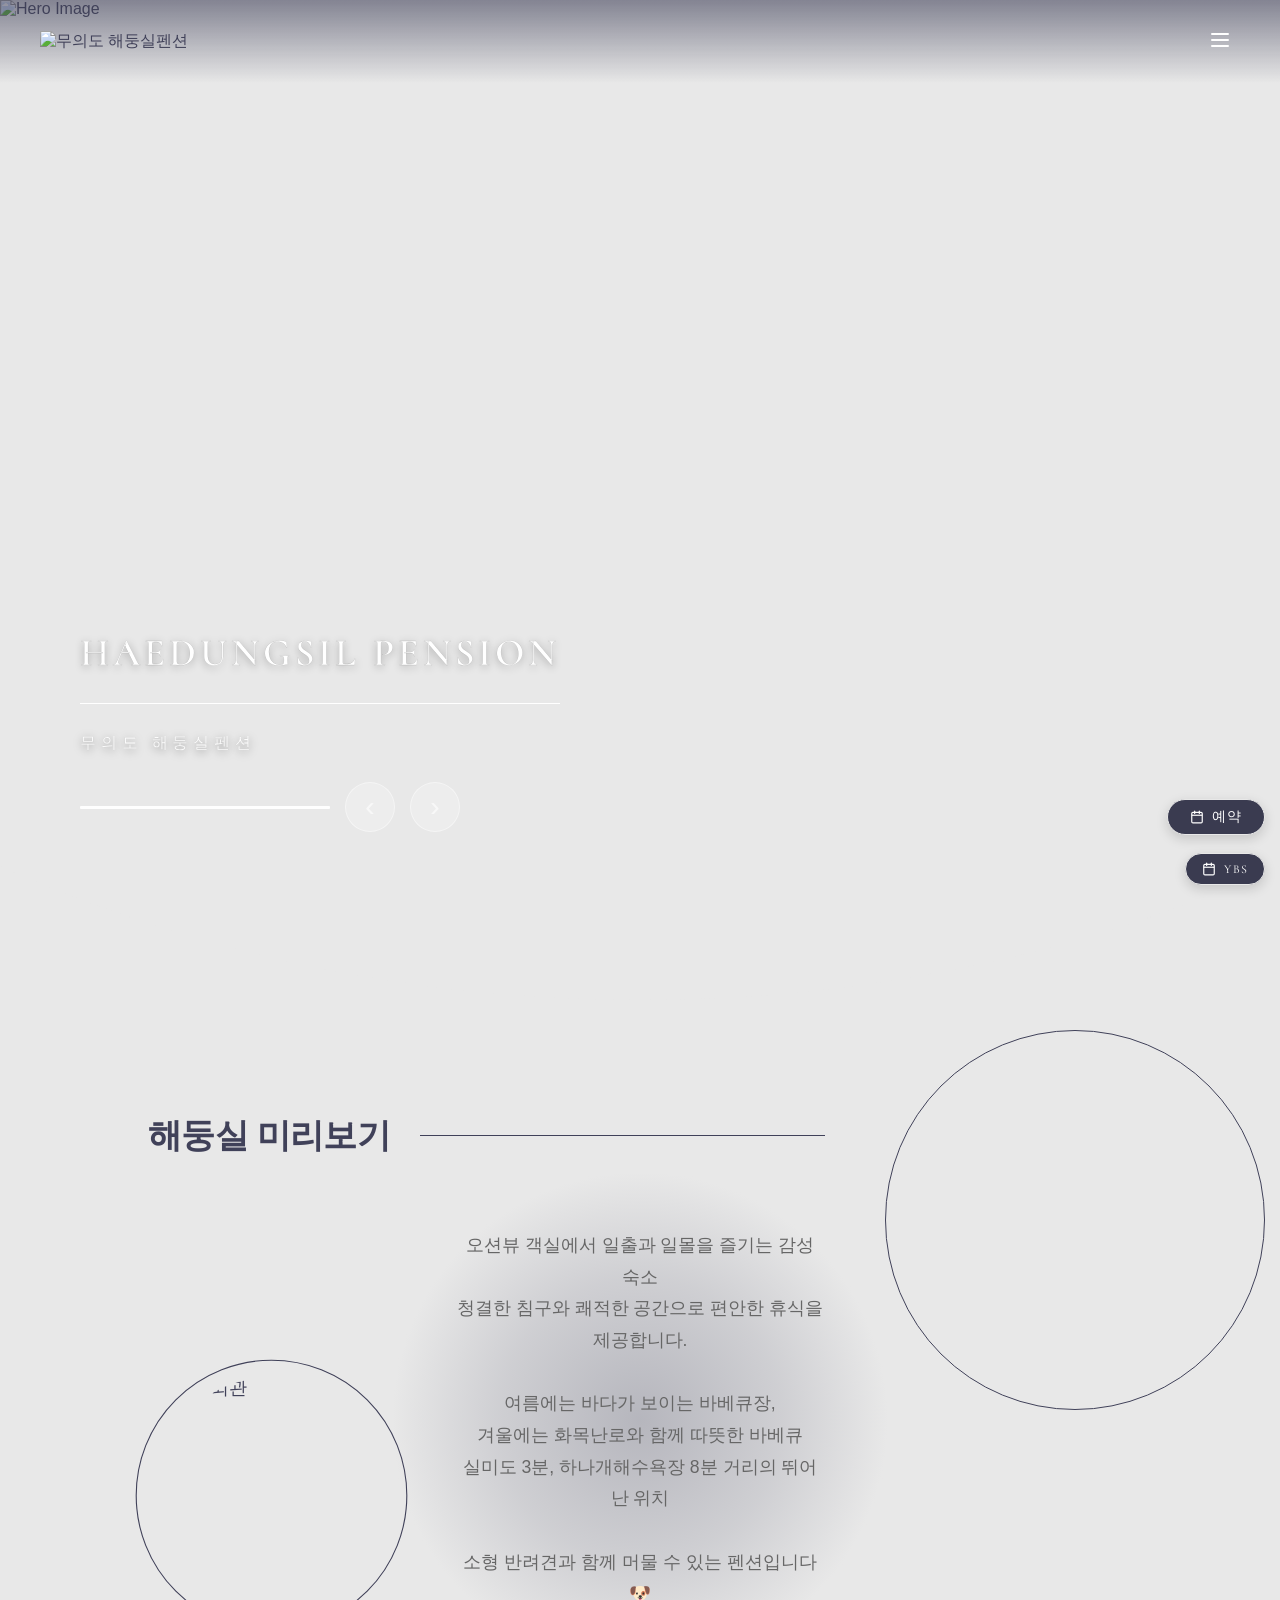
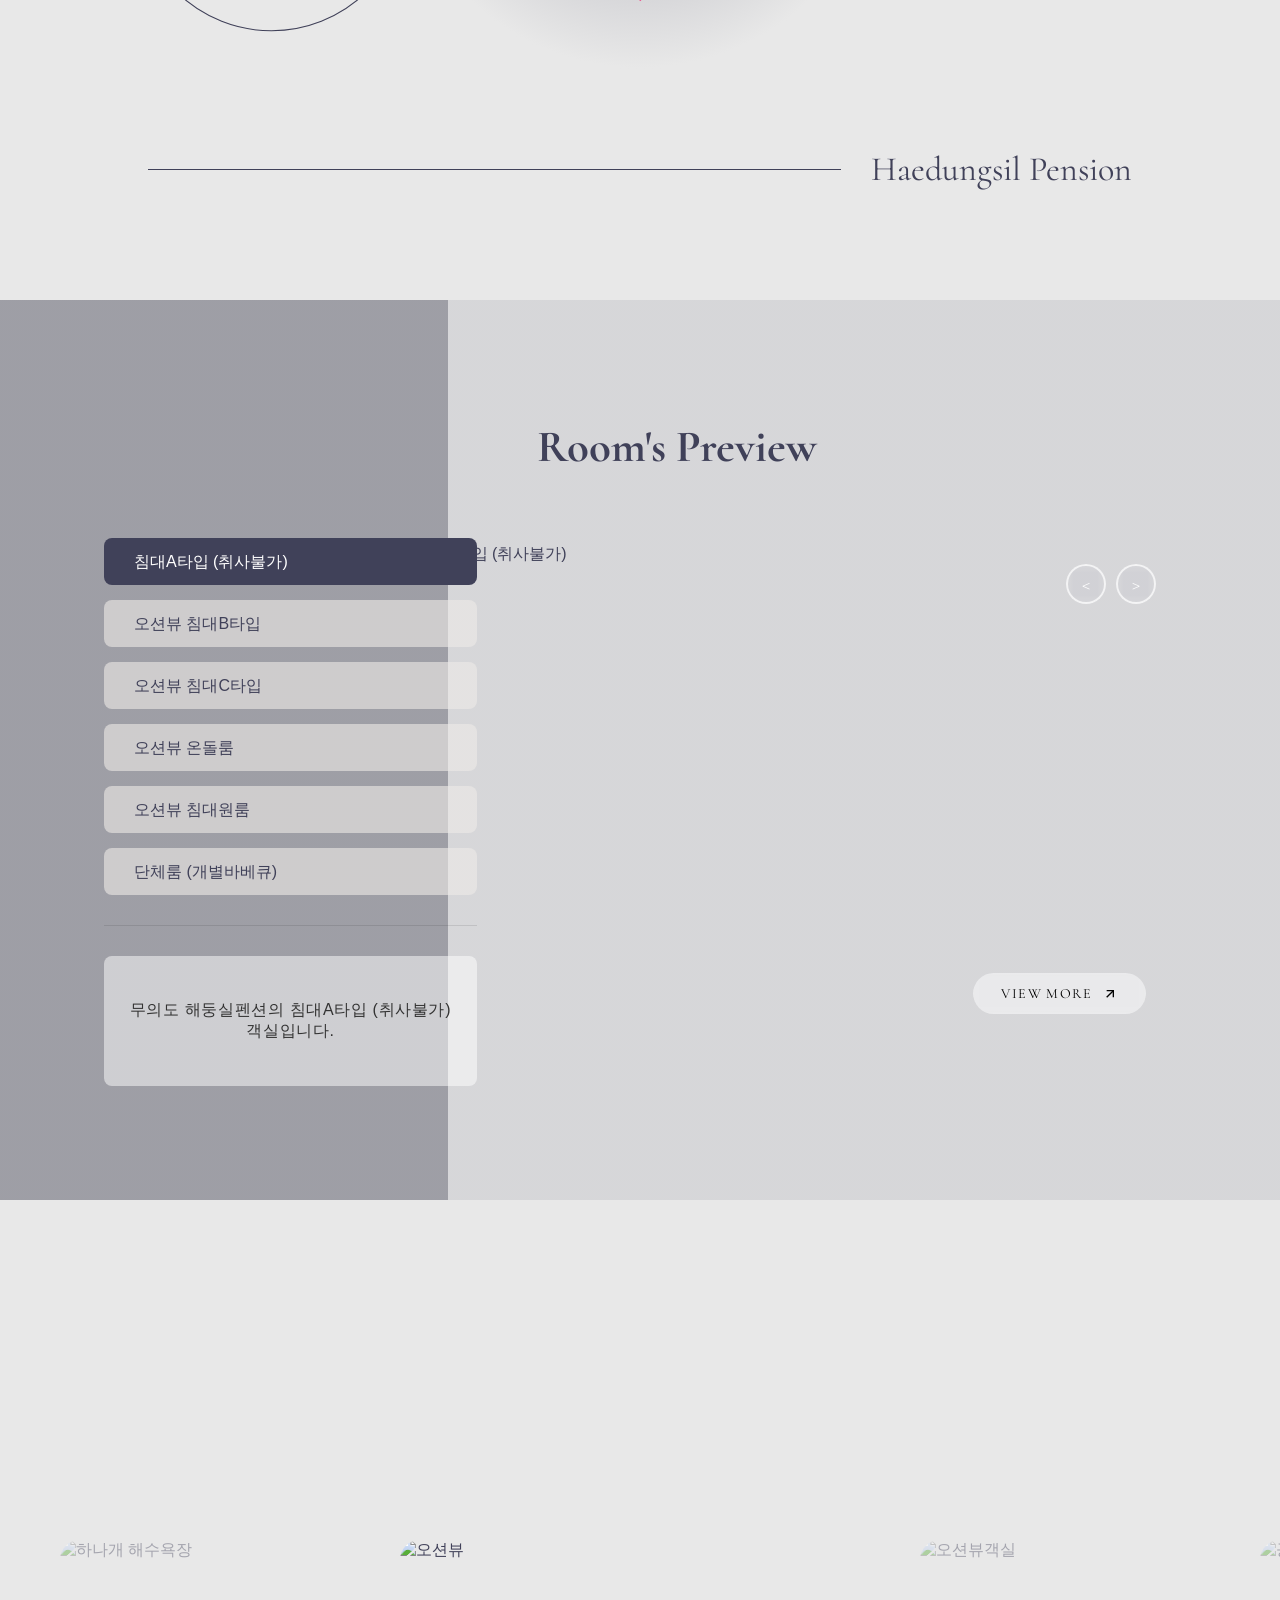
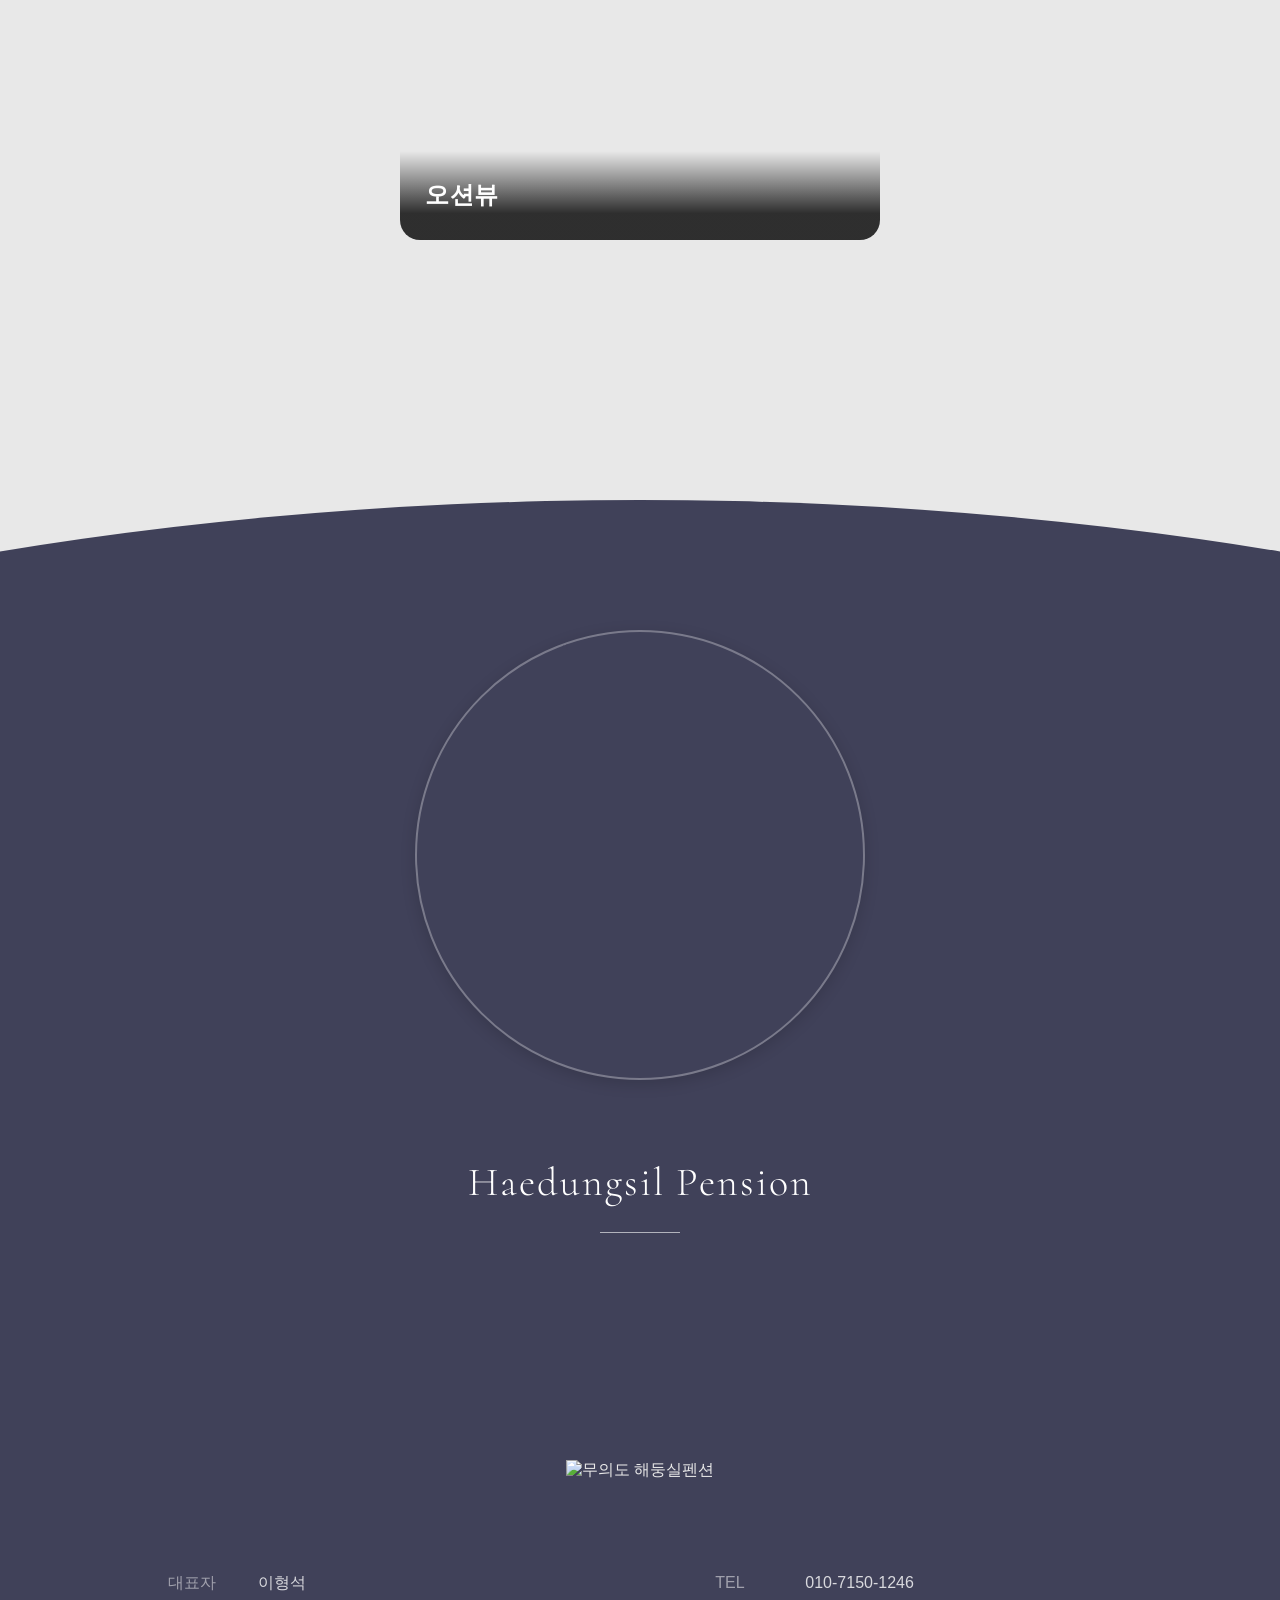
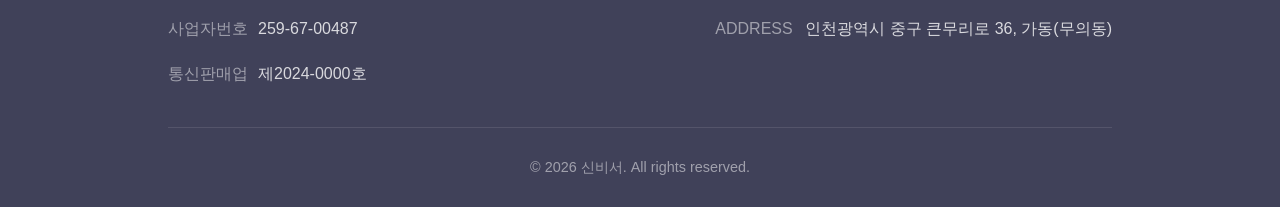
==== commit 9ff8fcd5: "Update template code and data - deploy-template-update-1774341262967" ====
--- a/index.html
+++ b/index.html
@@ -21,14 +21,14 @@
   <meta property="og:type" content="website" />
   <meta property="og:title" content="무의도 해둥실펜션 - 홈" />
   
-  
+  <meta property="og:image" content="https://jlnjajtcnyqupfaqjerz.supabase.co/storage/v1/object/public/app-images/property/62f170ca-cf16-4dd4-8a0d-1f539ce41302/thumbnail/1774229726186-8qak5qyq4nc.jpg" />
   <meta property="og:url" content="https://sundungsil.kr" />
 
   <!-- Twitter Card Meta Tags -->
   <meta name="twitter:card" content="summary_large_image" />
   <meta name="twitter:title" content="무의도 해둥실펜션 - 홈" />
   
-  
+  <meta name="twitter:image" content="https://jlnjajtcnyqupfaqjerz.supabase.co/storage/v1/object/public/app-images/property/62f170ca-cf16-4dd4-8a0d-1f539ce41302/thumbnail/1774229726186-8qak5qyq4nc.jpg" />
 </head>
 <body>
     <!-- Include Header -->
--- a/styles/common.css
+++ b/styles/common.css
@@ -650,8 +650,8 @@
 @media (max-width: 768px) {
     /* Hero Section Mobile */
     .hero-section {
-        height: 85vh;
-        min-height: 85vh;
+        height: 60vh;
+        min-height: 60vh;
         overflow: hidden;
         clip-path: ellipse(150% 100% at 50% 0%);
     }
@@ -958,19 +958,21 @@
         letter-spacing: 0.1em;
     }
 
-    .mobile-floating-ybs-btn {
+    .mobile-floating-book-btn {
         bottom: 65px;
         right: 15px;
         padding: 8px 22px;
     }
 
-    .mobile-floating-book-btn {
+    .mobile-floating-ybs-btn {
         bottom: 15px;
         right: 15px;
     }
 
     .mobile-floating-book-btn::after {
-        content: 'BOOK';
+        content: '예약';
+        font-family: 'Noto Serif KR', serif;
+        font-size: 0.85rem;
     }
 
     .mobile-floating-ybs-btn::after {
--- a/styles/index.css
+++ b/styles/index.css
@@ -898,18 +898,18 @@
     height: 300px;
     position: relative;
     margin: 0 auto;
+    cursor: default;
 }
 
 /* Slider Track - Base styles (shared) */
 .gallery-slider-track {
     position: relative;
-    width: 100%;
     height: 100%;
     display: flex;
     gap: 40px;
     align-items: center;
     padding: 0;
-    transition: transform 0.6s ease;
+    width: max-content;
 }
 
 /* Desktop version - justify-content flex-start */
@@ -928,7 +928,7 @@
     aspect-ratio: 1;
     border-radius: 20px;
     overflow: hidden;
-    cursor: pointer;
+    cursor: default;
     transition: all 0.6s ease;
     display: flex;
     flex-shrink: 0;
--- a/styles/common.css
+++ b/styles/common.css
@@ -650,8 +650,8 @@
 @media (max-width: 768px) {
     /* Hero Section Mobile */
     .hero-section {
-        height: 85vh;
-        min-height: 85vh;
+        height: 60vh;
+        min-height: 60vh;
         overflow: hidden;
         clip-path: ellipse(150% 100% at 50% 0%);
     }
@@ -958,19 +958,21 @@
         letter-spacing: 0.1em;
     }
 
-    .mobile-floating-ybs-btn {
+    .mobile-floating-book-btn {
         bottom: 65px;
         right: 15px;
         padding: 8px 22px;
     }
 
-    .mobile-floating-book-btn {
+    .mobile-floating-ybs-btn {
         bottom: 15px;
         right: 15px;
     }
 
     .mobile-floating-book-btn::after {
-        content: 'BOOK';
+        content: '예약';
+        font-family: 'Noto Serif KR', serif;
+        font-size: 0.85rem;
     }
 
     .mobile-floating-ybs-btn::after {
--- a/styles/index.css
+++ b/styles/index.css
@@ -898,18 +898,18 @@
     height: 300px;
     position: relative;
     margin: 0 auto;
+    cursor: default;
 }
 
 /* Slider Track - Base styles (shared) */
 .gallery-slider-track {
     position: relative;
-    width: 100%;
     height: 100%;
     display: flex;
     gap: 40px;
     align-items: center;
     padding: 0;
-    transition: transform 0.6s ease;
+    width: max-content;
 }
 
 /* Desktop version - justify-content flex-start */
@@ -928,7 +928,7 @@
     aspect-ratio: 1;
     border-radius: 20px;
     overflow: hidden;
-    cursor: pointer;
+    cursor: default;
     transition: all 0.6s ease;
     display: flex;
     flex-shrink: 0;
--- a/styles/theme.css
+++ b/styles/theme.css
@@ -1,13 +1,13 @@
 /* CDN Fonts */
 @import url('https://fonts.cdnfonts.com/css/noto-serif-kr');
 @import url('https://cdn.jsdelivr.net/gh/orioncactus/pretendard/dist/web/static/pretendard.min.css');
-@import url('https://fonts.cdnfonts.com/css/gloock-2');
+@import url('https://fonts.googleapis.com/css2?family=Cormorant:ital,wght@0,300..700;1,300..700&display=swap');
 
 /* CSS Variables */
 :root {
   --font-ko-main: 'Noto Serif KR', sans-serif;
   --font-ko-sub: 'Pretendard', sans-serif;
-  --font-en-main: 'Gloock', sans-serif;
+  --font-en-main: 'Cormorant', sans-serif;
   --color-primary: #E8E8E8;
-  --color-secondary: #593636;
+  --color-secondary: #404159;
 }
